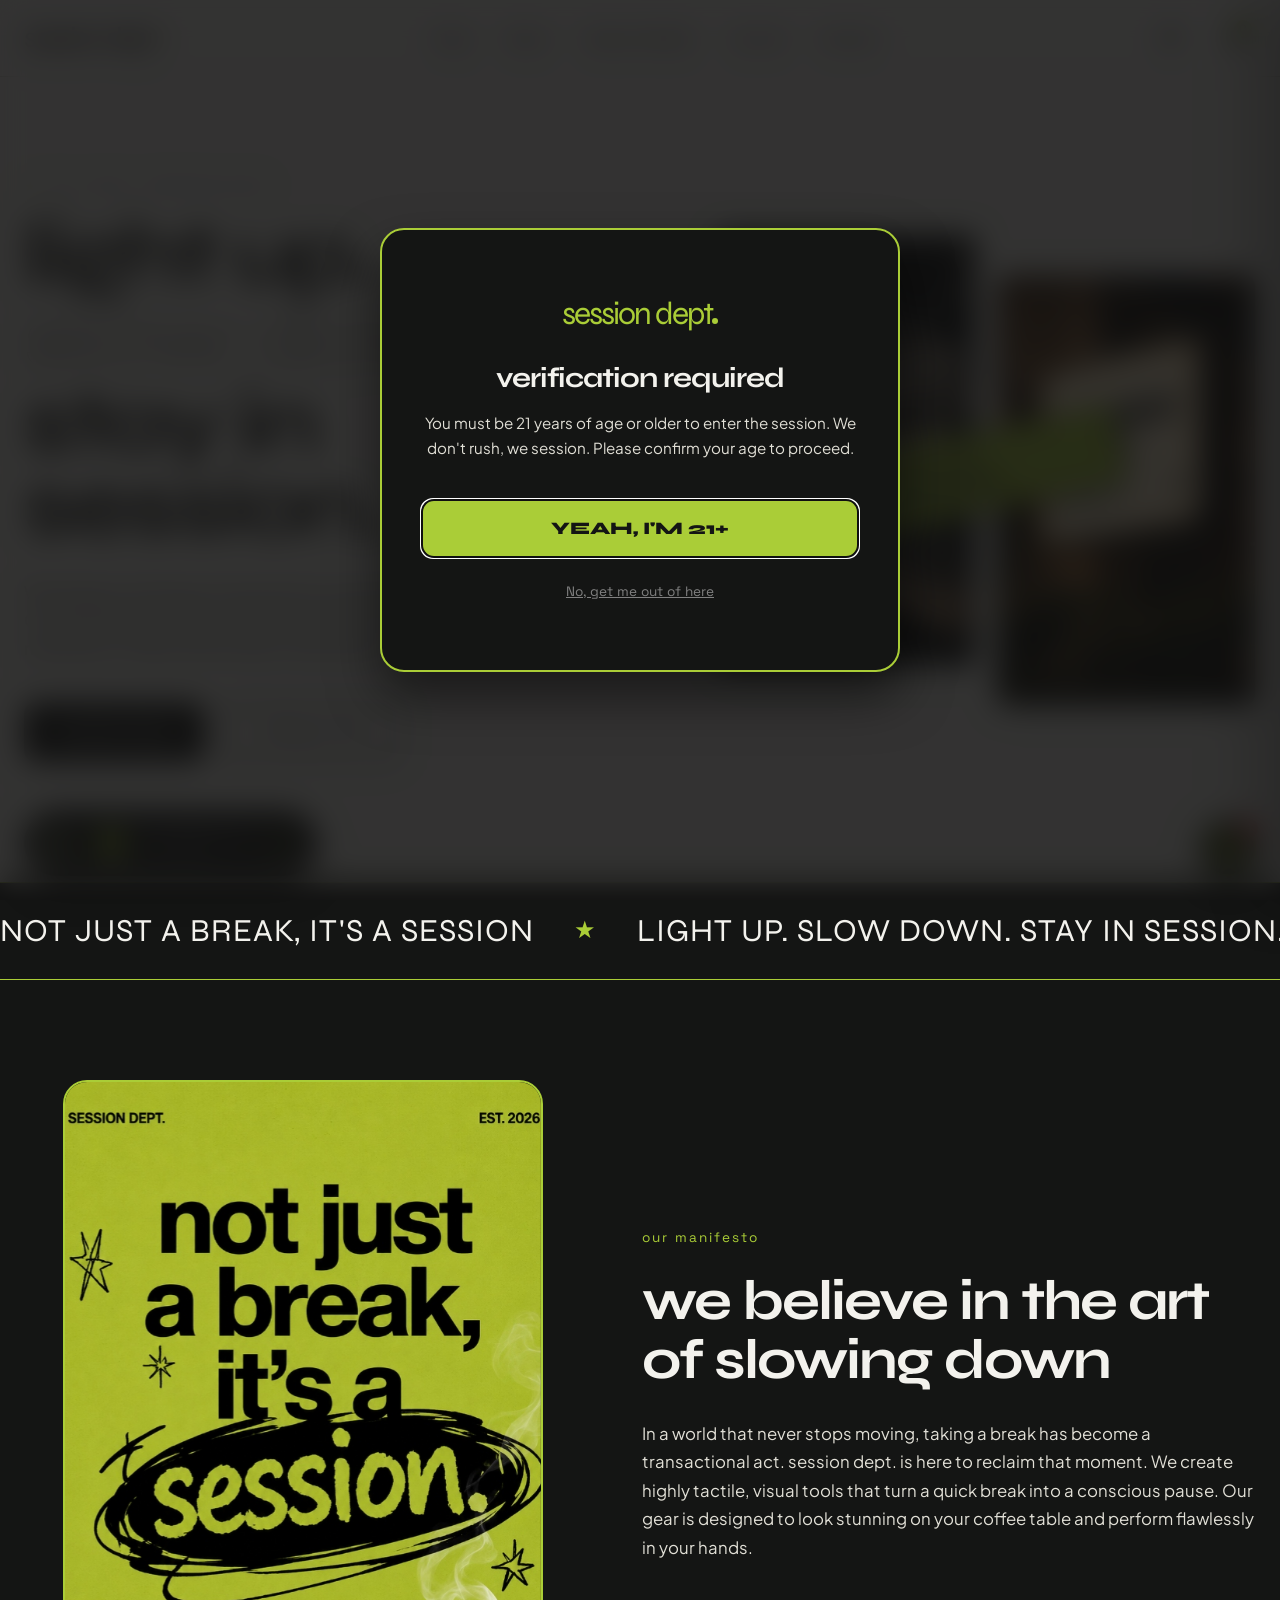
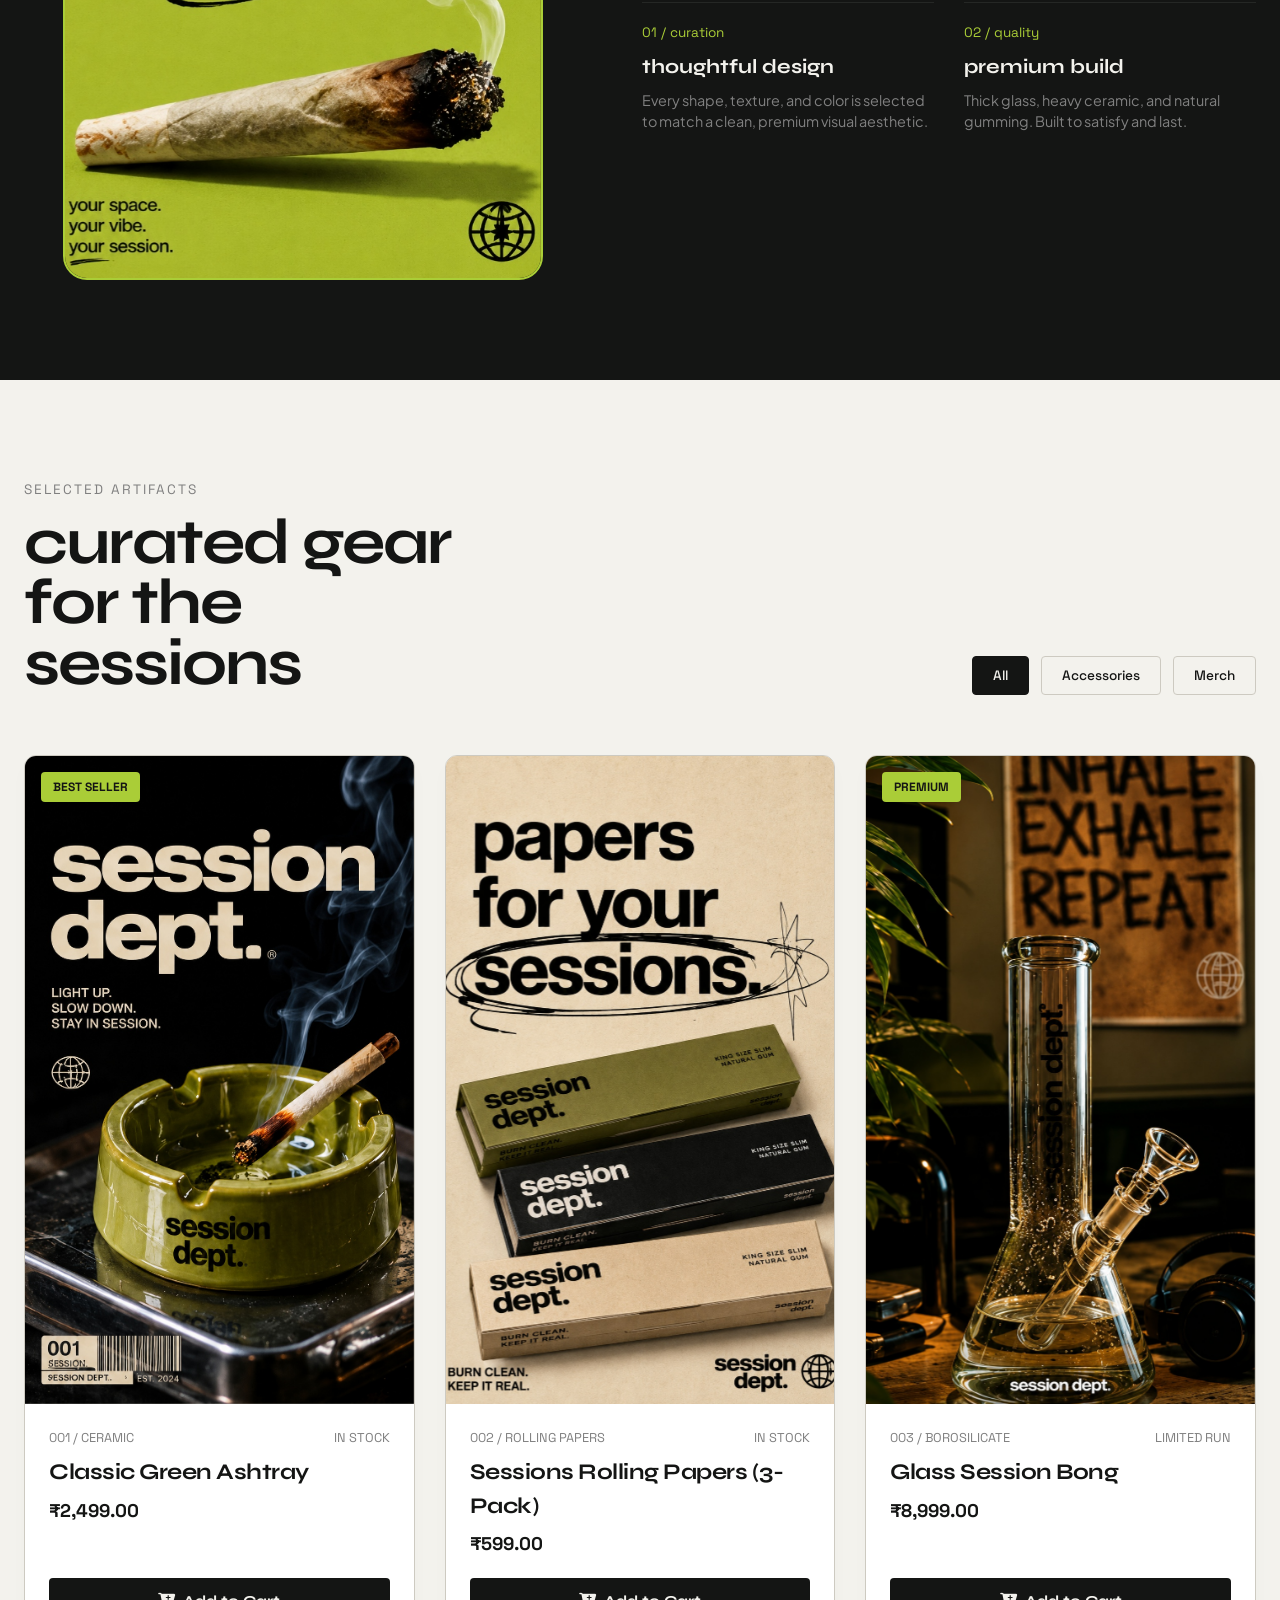
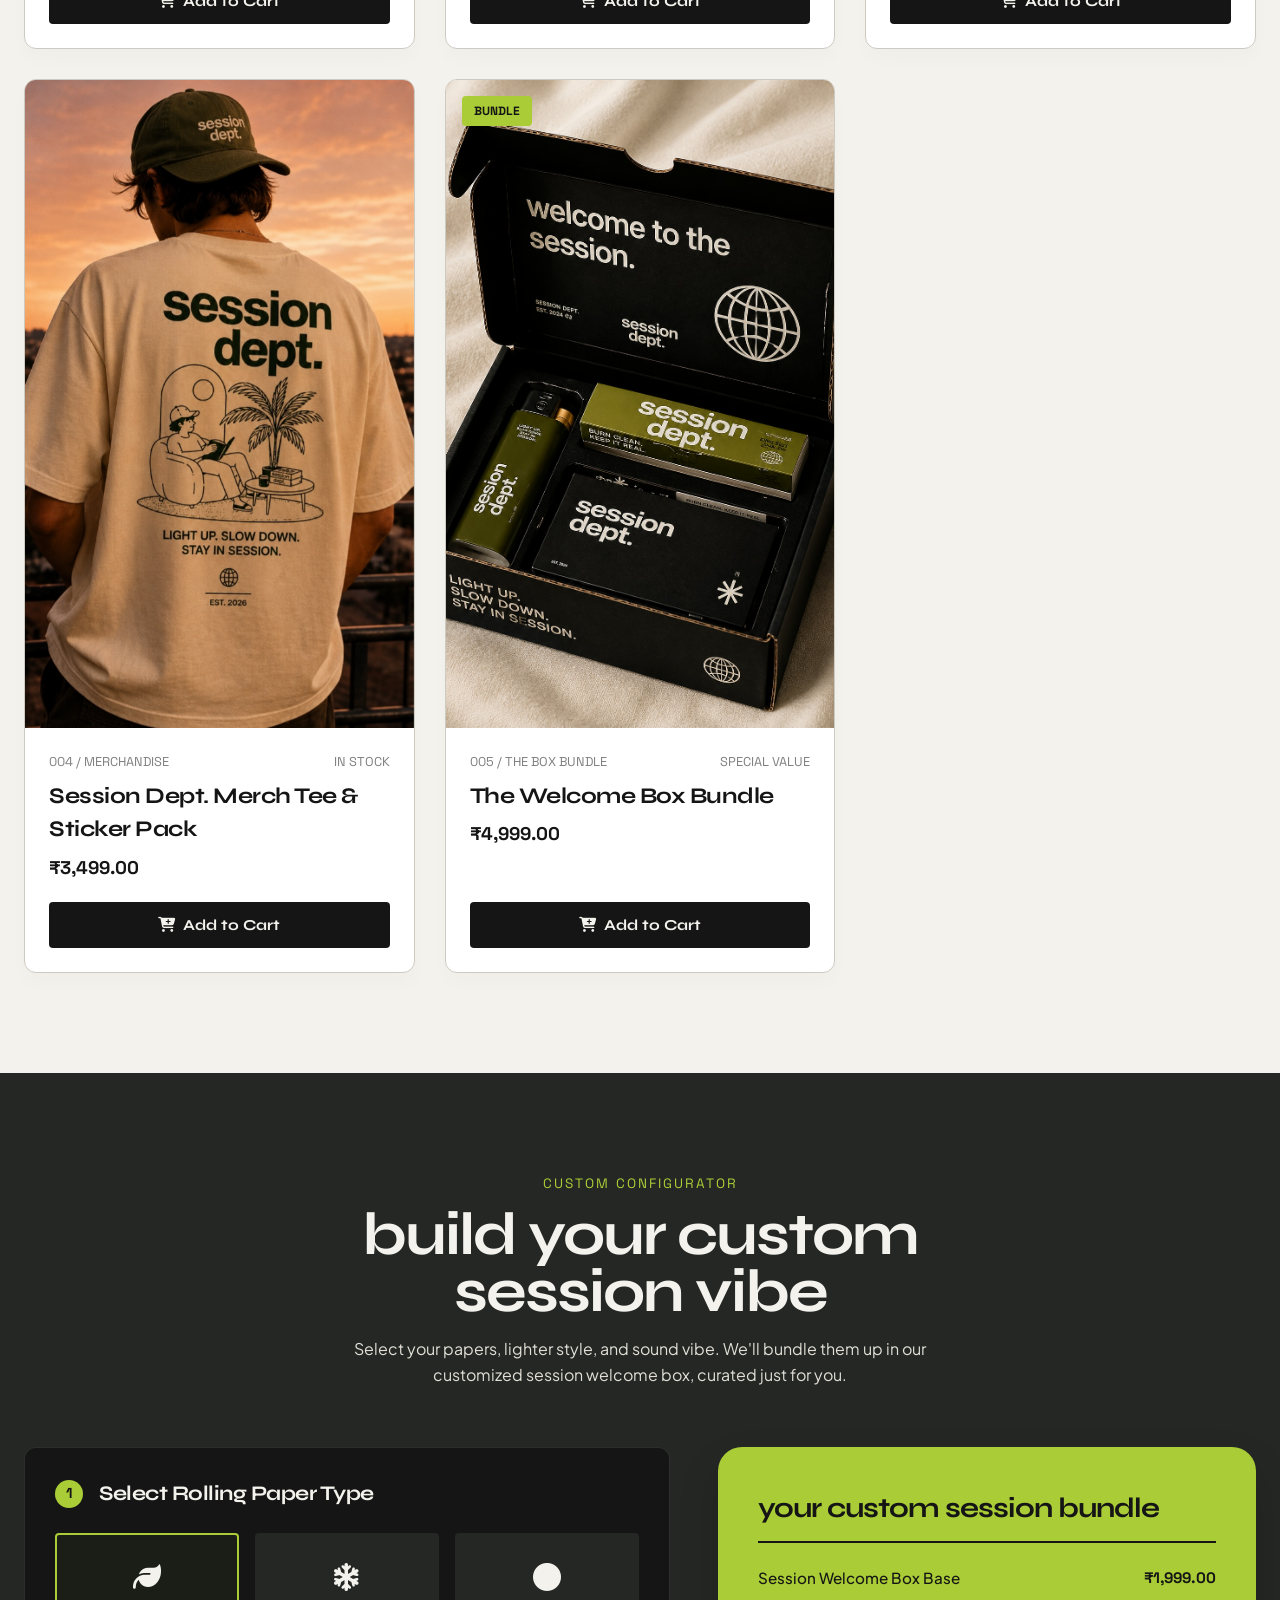
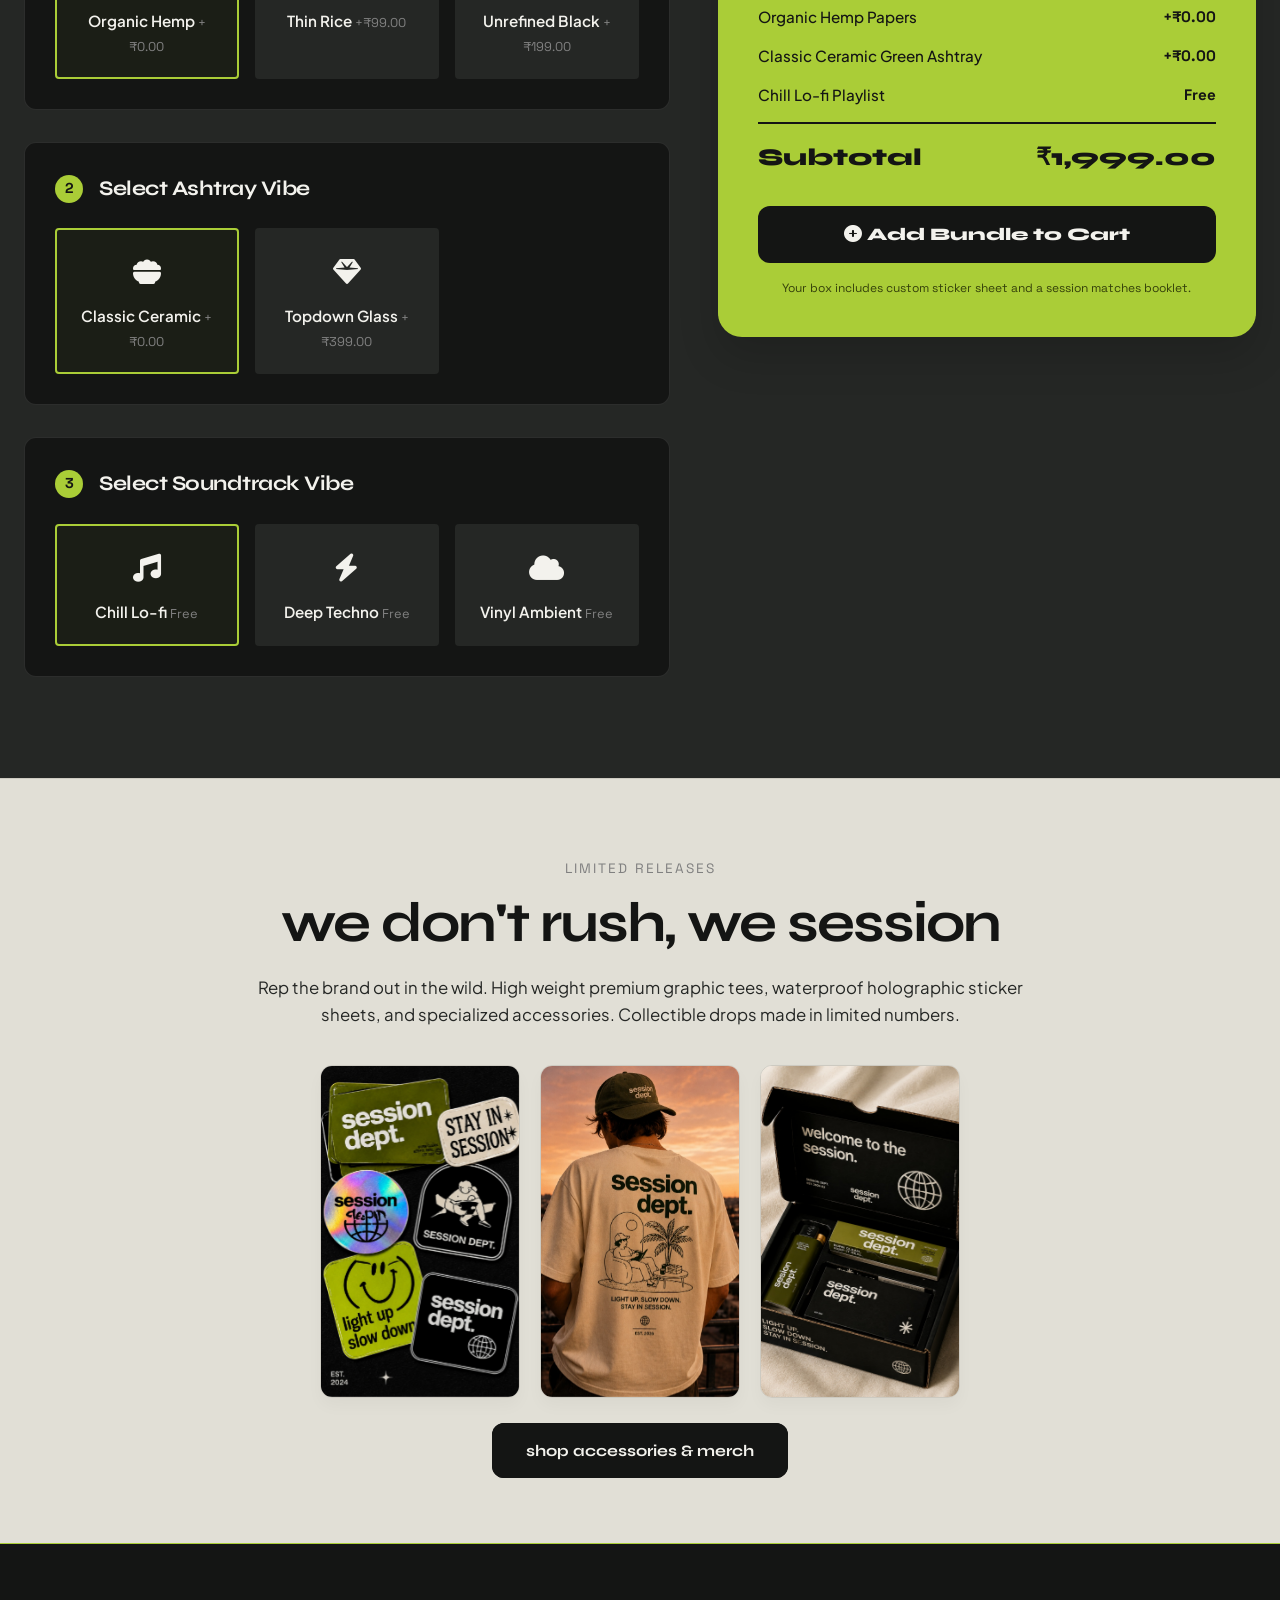
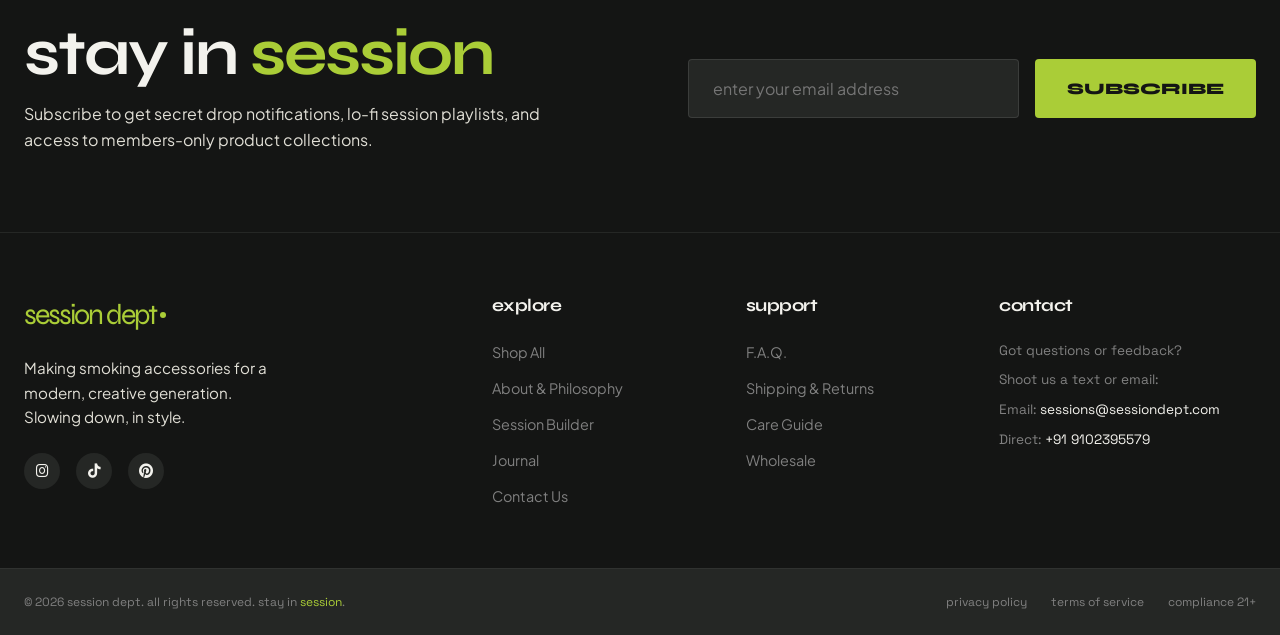
==== index.html @ 75c9f32a "Add About, Contact, and Journal pages with founder bio and global widgets" ====
<!DOCTYPE html>
<html lang="en">
<head>
    <meta charset="UTF-8">
    <meta name="viewport" content="width=device-width, initial-scale=1.0">
    <title>session dept. | Stay in Session</title>
    
    <!-- SEO Meta Tags -->
    <meta name="description" content="session dept. is a premium smoking accessories brand targeting Gen Z. Premium ceramic ashtrays, unrefined rolling papers, and high-quality session kits. Light up, slow down, stay in session.">
    <meta name="keywords" content="session dept, smoking accessories, ashtrays, rolling papers, bongs, Gen Z brand, aesthetic smoking accessories">
    <meta name="author" content="session dept.">
    
    <!-- Stylesheet -->
    <link rel="stylesheet" href="styles.css">
    
    <!-- FontAwesome for Icons -->
    <link rel="stylesheet" href="https://cdnjs.cloudflare.com/ajax/libs/font-awesome/6.4.0/css/all.min.css">
</head>
<body>

    <!-- Custom Cursor (Note: Controlled dynamically inside styles.css / app.js to hide during active age gate dialog checks) -->
    <div class="custom-cursor" id="custom-cursor"></div>
    <div class="custom-cursor-ring" id="custom-cursor-ring"></div>

    <!-- ==========================================================================
         Compliance Age Gate Modal
         ========================================================================== -->
    <dialog id="age-gate-dialog" class="age-gate-dialog">
        <div class="age-gate-container">
            <div class="age-gate-card" id="age-gate-card">
                <div class="age-gate-logo">session dept<span class="logo-dot"></span></div>
                <h1 class="age-gate-title">verification required</h1>
                <p class="age-gate-text">You must be 21 years of age or older to enter the session. We don't rush, we session. Please confirm your age to proceed.</p>
                <div class="age-gate-buttons">
                    <button id="btn-confirm-age" class="btn-confirm-age" type="button">YEAH, I'M 21+</button>
                    <button id="btn-reject-age" class="btn-reject-age" type="button">No, get me out of here</button>
                </div>
            </div>
        </div>
    </dialog>

    <!-- ==========================================================================
         Main Navigation Header
         ========================================================================== -->
    <header class="main-header" id="main-header">
        <div class="header-container">
            <a href="#" class="logo-link" id="logo-link">
                <div class="logo-text">session dept<span class="logo-dot"></span></div>
            </a>
            
            <nav class="main-nav">
                <ul class="nav-list">
                    <li><a href="index.html#shop" class="nav-link">Shop</a></li>
                    <li><a href="about.html" class="nav-link">About</a></li>
                    <li><a href="index.html#builder" class="nav-link">Session Builder</a></li>
                    <li><a href="journal.html" class="nav-link">Journal</a></li>
                    <li><a href="contact.html" class="nav-link">Contact</a></li>
                </ul>
            </nav>
            
            <div class="header-actions">
                <button class="header-btn" id="playlist-toggle-btn" title="Toggle Lo-fi Ambient Music">
                    <i class="fa-solid fa-compact-disc"></i>
                </button>
                <button class="header-btn" id="cart-toggle-btn" title="Open Shopping Cart">
                    <i class="fa-solid fa-shopping-bag"></i>
                    <span class="cart-count" id="cart-count">0</span>
                </button>
            </div>
        </div>
    </header>

    <!-- ==========================================================================
         Hero Section
         ========================================================================== -->
    <main>
        <section class="hero-section" id="hero">
            <div class="hero-content">
                <div class="hero-tag">est. 2026 / premium gear</div>
                <h2 class="hero-title">
                    <span>light up.</span>
                    <span class="hero-title-highlight">slow down.</span>
                    <span>stay in session.</span>
                </h2>
                <p class="hero-description">We design smoking accessories for a new generation. Curated designs, high contrast aesthetics, and custom materials to make every break a real session.</p>
                <div class="hero-cta-group">
                    <a href="#shop" class="btn-primary">explore shop</a>
                    <a href="#builder" class="btn-secondary">build your vibe</a>
                </div>
            </div>
            
            <div class="hero-collage">
                <div class="collage-badge">stay in session</div>
                <div class="collage-item collage-item-1">
                    <img src="assets/images/smoke_silhouette.jpg" alt="Exhaling smoke forming session dept text" id="hero-img-1">
                </div>
                <div class="collage-item collage-item-2">
                    <img src="assets/images/outdoor_sign.jpg" alt="session dept illuminated outdoor logo sign" id="hero-img-2">
                </div>
            </div>
        </section>

        <!-- ==========================================================================
             Endless Text Marquee Banner
             ========================================================================== -->
        <div class="marquee-container">
            <div class="marquee-track">
                <div class="marquee-content">
                    <span>not just a break, it's a session</span>
                    <span class="marquee-star">★</span>
                    <span>light up. slow down. stay in session.</span>
                    <span class="marquee-star">★</span>
                    <span>we don't rush, we session</span>
                    <span class="marquee-star">★</span>
                    <span>papers for your sessions</span>
                    <span class="marquee-star">★</span>
                    <span>inhale exhale repeat</span>
                    <span class="marquee-star">★</span>
                </div>
                <div class="marquee-content">
                    <span>not just a break, it's a session</span>
                    <span class="marquee-star">★</span>
                    <span>light up. slow down. stay in session.</span>
                    <span class="marquee-star">★</span>
                    <span>we don't rush, we session</span>
                    <span class="marquee-star">★</span>
                    <span>papers for your sessions</span>
                    <span class="marquee-star">★</span>
                    <span>inhale exhale repeat</span>
                    <span class="marquee-star">★</span>
                </div>
            </div>
        </div>

        <!-- ==========================================================================
             Brand Philosophy Section (Dark Mode theme)
             ========================================================================== -->
        <section class="philosophy-section reveal-on-scroll" id="philosophy">
            <div class="philosophy-container">
                <div class="philosophy-media">
                    <img src="assets/images/lime_green_poster.jpg" alt="not just a break, it's a session typography poster" id="ph-poster-img">
                </div>
                <div class="philosophy-content">
                    <div class="philosophy-tag">our manifesto</div>
                    <h2 class="philosophy-title">we believe in the art of slowing down</h2>
                    <p class="philosophy-text">In a world that never stops moving, taking a break has become a transactional act. session dept. is here to reclaim that moment. We create highly tactile, visual tools that turn a quick break into a conscious pause. Our gear is designed to look stunning on your coffee table and perform flawlessly in your hands.</p>
                    
                    <div class="philosophy-grid">
                        <div class="philosophy-item-box">
                            <div class="philosophy-item-num">01 / curation</div>
                            <h3 class="philosophy-item-title">thoughtful design</h3>
                            <p class="philosophy-item-text">Every shape, texture, and color is selected to match a clean, premium visual aesthetic.</p>
                        </div>
                        <div class="philosophy-item-box">
                            <div class="philosophy-item-num">02 / quality</div>
                            <h3 class="philosophy-item-title">premium build</h3>
                            <p class="philosophy-item-text">Thick glass, heavy ceramic, and natural gumming. Built to satisfy and last.</p>
                        </div>
                    </div>
                </div>
            </div>
        </section>

        <!-- ==========================================================================
             Shop / Product Catalog Section
             ========================================================================== -->
        <section class="shop-section reveal-on-scroll" id="shop">
            <div class="shop-header">
                <div class="shop-title-group">
                    <div class="shop-tag">selected artifacts</div>
                    <h2 class="shop-title">curated gear for the sessions</h2>
                </div>
                <div class="shop-filter-bar">
                    <button class="filter-btn active" data-category="all">All</button>
                    <button class="filter-btn" data-category="gear">Accessories</button>
                    <button class="filter-btn" data-category="merch">Merch</button>
                </div>
            </div>
            
            <div class="product-grid" id="product-grid">
                <!-- Product 1: Classic Green Ashtray -->
                <div class="product-card" data-product-id="1" data-category="gear">
                    <div class="product-image-wrapper">
                        <span class="product-badge">Best Seller</span>
                        <img src="assets/images/ashtray_horizontal.jpg" alt="Ceramic green horizontal ashtray" class="product-img-primary has-hover">
                        <img src="assets/images/ashtray_topdown.jpg" alt="Ceramic green topdown ashtray" class="product-img-hover">
                    </div>
                    <div class="product-info">
                        <div class="product-meta">
                            <span>001 / CERAMIC</span>
                            <span>IN STOCK</span>
                        </div>
                        <h3 class="product-title">Classic Green Ashtray</h3>
                        <div class="product-price">₹2,499.00</div>
                        <button class="btn-add-cart" onclick="addToCart(1)">
                            <i class="fa-solid fa-cart-plus"></i> Add to Cart
                        </button>
                    </div>
                </div>

                <!-- Product 2: Sessions Rolling Papers -->
                <div class="product-card" data-product-id="2" data-category="gear">
                    <div class="product-image-wrapper">
                        <img src="assets/images/papers_vertical.jpg" alt="session dept rolling papers pack" class="product-img-primary">
                    </div>
                    <div class="product-info">
                        <div class="product-meta">
                            <span>002 / ROLLING PAPERS</span>
                            <span>IN STOCK</span>
                        </div>
                        <h3 class="product-title">Sessions Rolling Papers (3-Pack)</h3>
                        <div class="product-price">₹599.00</div>
                        <button class="btn-add-cart" onclick="addToCart(2)">
                            <i class="fa-solid fa-cart-plus"></i> Add to Cart
                        </button>
                    </div>
                </div>

                <!-- Product 3: Glass Session Bong -->
                <div class="product-card" data-product-id="3" data-category="gear">
                    <div class="product-image-wrapper">
                        <span class="product-badge">Premium</span>
                        <img src="assets/images/bong_vertical.jpg" alt="Glass water pipe bong on table" class="product-img-primary">
                    </div>
                    <div class="product-info">
                        <div class="product-meta">
                            <span>003 / BOROSILICATE</span>
                            <span>LIMITED RUN</span>
                        </div>
                        <h3 class="product-title">Glass Session Bong</h3>
                        <div class="product-price">₹8,999.00</div>
                        <button class="btn-add-cart" onclick="addToCart(3)">
                            <i class="fa-solid fa-cart-plus"></i> Add to Cart
                        </button>
                    </div>
                </div>

                <!-- Product 4: Session Dept. Merch & Sticker Pack -->
                <div class="product-card" data-product-id="4" data-category="merch">
                    <div class="product-image-wrapper">
                        <img src="assets/images/tshirt_back.jpg" alt="session dept graphic tshirt back" class="product-img-primary has-hover">
                        <img src="assets/images/stickers.jpg" alt="session dept holographic stickers sheet" class="product-img-hover">
                    </div>
                    <div class="product-info">
                        <div class="product-meta">
                            <span>004 / MERCHANDISE</span>
                            <span>IN STOCK</span>
                        </div>
                        <h3 class="product-title">Session Dept. Merch Tee & Sticker Pack</h3>
                        <div class="product-price">₹3,499.00</div>
                        <button class="btn-add-cart" onclick="addToCart(4)">
                            <i class="fa-solid fa-cart-plus"></i> Add to Cart
                        </button>
                    </div>
                </div>

                <!-- Product 5: The Welcome Box Bundle -->
                <div class="product-card" data-product-id="5" data-category="gear">
                    <div class="product-image-wrapper">
                        <span class="product-badge">Bundle</span>
                        <img src="assets/images/welcome_box.jpg" alt="Welcome box containing papers lighter pre-rolls" class="product-img-primary">
                    </div>
                    <div class="product-info">
                        <div class="product-meta">
                            <span>005 / THE BOX BUNDLE</span>
                            <span>SPECIAL VALUE</span>
                        </div>
                        <h3 class="product-title">The Welcome Box Bundle</h3>
                        <div class="product-price">₹4,999.00</div>
                        <button class="btn-add-cart" onclick="addToCart(5)">
                            <i class="fa-solid fa-cart-plus"></i> Add to Cart
                        </button>
                    </div>
                </div>
            </div>
        </section>

        <!-- ==========================================================================
             Interactive Session Builder Widget Section
             ========================================================================== -->
        <section class="builder-section reveal-on-scroll" id="builder">
            <div class="builder-container">
                <div class="builder-header">
                    <div class="builder-tag">custom configurator</div>
                    <h2 class="builder-title">build your custom session vibe</h2>
                    <p class="builder-description">Select your papers, lighter style, and sound vibe. We'll bundle them up in our customized session welcome box, curated just for you.</p>
                </div>
                
                <div class="builder-grid">
                    <div class="builder-steps">
                        <!-- Step 1: Papers Selection -->
                        <div class="builder-step">
                            <div class="builder-step-header">
                                <div class="builder-step-num">1</div>
                                <h3 class="builder-step-title">Select Rolling Paper Type</h3>
                            </div>
                            <div class="builder-options">
                                <div class="option-card selected" data-step="1" data-val="organic" data-price="0" data-label="Organic Hemp Papers">
                                    <span class="option-icon"><i class="fa-solid fa-leaf"></i></span>
                                    <span class="option-name">Organic Hemp</span>
                                    <span class="option-price">+₹0.00</span>
                                </div>
                                <div class="option-card" data-step="1" data-val="rice" data-price="99" data-label="Ultra Thin Rice Papers">
                                    <span class="option-icon"><i class="fa-solid fa-snowflake"></i></span>
                                    <span class="option-name">Thin Rice</span>
                                    <span class="option-price">+₹99.00</span>
                                </div>
                                <div class="option-card" data-step="1" data-val="black" data-price="199" data-label="Unrefined Black Papers">
                                    <span class="option-icon"><i class="fa-solid fa-circle"></i></span>
                                    <span class="option-name">Unrefined Black</span>
                                    <span class="option-price">+₹199.00</span>
                                </div>
                            </div>
                        </div>

                        <!-- Step 2: Ashtray Vibe -->
                        <div class="builder-step">
                            <div class="builder-step-header">
                                <div class="builder-step-num">2</div>
                                <h3 class="builder-step-title">Select Ashtray Vibe</h3>
                            </div>
                            <div class="builder-options">
                                <div class="option-card selected" data-step="2" data-val="classic" data-price="0" data-label="Classic Ceramic Green Ashtray">
                                    <span class="option-icon"><i class="fa-solid fa-bowl-food"></i></span>
                                    <span class="option-name">Classic Ceramic</span>
                                    <span class="option-price">+₹0.00</span>
                                </div>
                                <div class="option-card" data-step="2" data-val="topdown" data-price="399" data-label="Topdown Green Glass Ashtray">
                                    <span class="option-icon"><i class="fa-solid fa-gem"></i></span>
                                    <span class="option-name">Topdown Glass</span>
                                    <span class="option-price">+₹399.00</span>
                                </div>
                            </div>
                        </div>

                        <!-- Step 3: Soundtrack Choice -->
                        <div class="builder-step">
                            <div class="builder-step-header">
                                <div class="builder-step-num">3</div>
                                <h3 class="builder-step-title">Select Soundtrack Vibe</h3>
                            </div>
                            <div class="builder-options">
                                <div class="option-card selected" data-step="3" data-val="lofi" data-price="0" data-label="Session Lo-Fi Playlist">
                                    <span class="option-icon"><i class="fa-solid fa-music"></i></span>
                                    <span class="option-name">Chill Lo-fi</span>
                                    <span class="option-price">Free</span>
                                </div>
                                <div class="option-card" data-step="3" data-val="techno" data-price="0" data-label="Dark Techno Playlist">
                                    <span class="option-icon"><i class="fa-solid fa-bolt"></i></span>
                                    <span class="option-name">Deep Techno</span>
                                    <span class="option-price">Free</span>
                                </div>
                                <div class="option-card" data-step="3" data-val="ambient" data-price="0" data-label="Ambient Vinyl Playlist">
                                    <span class="option-icon"><i class="fa-solid fa-cloud"></i></span>
                                    <span class="option-name">Vinyl Ambient</span>
                                    <span class="option-price">Free</span>
                                </div>
                            </div>
                        </div>
                    </div>

                    <!-- Builder Preview Box -->
                    <div class="builder-preview-panel">
                        <h3 class="preview-title">your custom session bundle</h3>
                        <div class="preview-receipt">
                            <div class="receipt-row">
                                <span class="receipt-label">Session Welcome Box Base</span>
                                <span class="receipt-value">₹1,999.00</span>
                            </div>
                            <div class="receipt-row">
                                <span class="receipt-label" id="preview-paper-label">Organic Hemp Papers</span>
                                <span class="receipt-value" id="preview-paper-price">+₹0.00</span>
                            </div>
                            <div class="receipt-row">
                                <span class="receipt-label" id="preview-ashtray-label">Classic Ceramic Green Ashtray</span>
                                <span class="receipt-value" id="preview-ashtray-price">+₹0.00</span>
                            </div>
                            <div class="receipt-row">
                                <span class="receipt-label" id="preview-sound-label">Chill Lo-fi Playlist</span>
                                <span class="receipt-value">Free</span>
                            </div>
                            <div class="receipt-row total">
                                <span>Subtotal</span>
                                <span id="builder-total-price">₹1,999.00</span>
                            </div>
                        </div>
                        <button class="btn-add-builder" id="btn-add-builder-to-cart">
                            <i class="fa-solid fa-plus-circle"></i> Add Bundle to Cart
                        </button>
                        <p class="preview-note">Your box includes custom sticker sheet and a session matches booklet.</p>
                    </div>
                </div>
            </div>
        </section>

        <!-- ==========================================================================
             Stickers / Merchandise Callout Section
             ========================================================================== -->
        <section class="merch-callout-section reveal-on-scroll">
            <div class="merch-callout-container">
                <div class="merch-callout-tag">limited releases</div>
                <h2 class="merch-callout-title">we don't rush, we session</h2>
                <p class="merch-callout-text">Rep the brand out in the wild. High weight premium graphic tees, waterproof holographic sticker sheets, and specialized accessories. Collectible drops made in limited numbers.</p>
                <div class="merch-carousel">
                    <div class="carousel-img-card">
                        <img src="assets/images/stickers.jpg" alt="Session Dept stickers collection">
                    </div>
                    <div class="carousel-img-card">
                        <img src="assets/images/tshirt_back.jpg" alt="Session Dept graphic t-shirt design">
                    </div>
                    <div class="carousel-img-card">
                        <img src="assets/images/welcome_box.jpg" alt="Session Dept welcome gift pack">
                    </div>
                </div>
                <a href="#shop" class="btn-primary">shop accessories & merch</a>
            </div>
        </section>
    </main>

    <!-- ==========================================================================
         Lo-Fi Sound Player Floating Widget
         ========================================================================== -->
    <div class="floating-audio-player" id="floating-audio-player">
        <div class="player-vinyl-wrapper">
            <div class="vinyl-disc" id="vinyl-disc"></div>
            <div class="vinyl-center"></div>
        </div>
        <div class="player-controls">
            <button class="player-toggle-btn" id="player-toggle-btn" title="Play Ambient Music">
                <i class="fa-solid fa-play" id="player-btn-icon"></i>
            </button>
            <div class="player-track-info">
                <span class="player-track-title" id="player-track-title">lo-fi sessions vol. 1</span>
                <span class="player-track-desc" id="player-track-desc">lo-fi chill beats</span>
            </div>
            <div class="player-visualizer" id="player-visualizer">
                <div class="visualizer-bar"></div>
                <div class="visualizer-bar"></div>
                <div class="visualizer-bar"></div>
                <div class="visualizer-bar"></div>
            </div>
        </div>
        
        <!-- Audio Stream Element (Royalty-free looping background track) -->
        <audio id="ambient-audio" loop src="https://www.soundhelix.com/examples/mp3/SoundHelix-Song-8.mp3"></audio>
    </div>

    <!-- ==========================================================================
         Slide-out E-Commerce Cart Drawer
         ========================================================================== -->
    <div class="cart-drawer-overlay" id="cart-drawer-overlay"></div>
    <div class="cart-drawer" id="cart-drawer">
        <div class="cart-header">
            <h3 class="cart-title">your session cart</h3>
            <button class="btn-close-cart" id="btn-close-cart" title="Close Cart">
                <i class="fa-solid fa-xmark"></i>
            </button>
        </div>
        
        <div class="cart-items-list" id="cart-items-list">
            <!-- Dynamic Cart Items Generated via JS -->
            <p class="cart-empty-message">Your cart is currently empty. Get ready for the session.</p>
        </div>
        
        <div class="cart-footer">
            <div class="cart-summary-row">
                <span>Shipping</span>
                <span>FREE</span>
            </div>
            <div class="cart-summary-row total">
                <span>Total</span>
                <span id="cart-total-price">₹0.00</span>
            </div>
            <button class="btn-checkout" id="btn-checkout">PROCEED TO CHECKOUT</button>
        </div>
    </div>

    <!-- ==========================================================================
         Checkout Completion Dialog (Modal)
         ========================================================================== -->
    <dialog id="checkout-dialog" class="checkout-dialog">
        <span class="checkout-dialog-icon"><i class="fa-solid fa-circle-check" style="color: var(--color-lime);"></i></span>
        <h2 class="checkout-dialog-title">order confirmed</h2>
        <p class="checkout-dialog-text">Nice! Your session materials are locked in. A confirmation email and tracking link have been sent to your device. Stay in session.</p>
        <button class="btn-close-checkout" id="btn-close-checkout">SWEET</button>
    </dialog>

    <!-- ==========================================================================
         Footer & Newsletter Registration Section
         ========================================================================== -->
    <footer class="footer-section">
        <!-- Newsletter Box -->
        <div class="newsletter-block" id="newsletter">
            <div class="newsletter-content">
                <h2 class="newsletter-title">stay in <span>session</span></h2>
                <p class="newsletter-desc">Subscribe to get secret drop notifications, lo-fi session playlists, and access to members-only product collections.</p>
            </div>
            <div>
                <form class="newsletter-form" id="newsletter-form">
                    <div class="newsletter-input-wrapper">
                        <input type="email" class="newsletter-input" placeholder="enter your email address" required aria-label="Email Address">
                    </div>
                    <button class="btn-subscribe" type="submit">SUBSCRIBE</button>
                </form>
                <div class="newsletter-feedback" id="newsletter-feedback"></div>
            </div>
        </div>

        <!-- Secondary links -->
        <div class="footer-nav-block">
            <div class="footer-brand-info">
                <a href="#" class="footer-logo">session dept<span class="logo-dot"></span></a>
                <p class="footer-tagline">Making smoking accessories for a modern, creative generation. Slowing down, in style.</p>
                <div class="footer-socials">
                    <a href="https://instagram.com" target="_blank" rel="noopener noreferrer" class="social-btn" title="Instagram"><i class="fa-brands fa-instagram"></i></a>
                    <a href="https://tiktok.com" target="_blank" rel="noopener noreferrer" class="social-btn" title="TikTok"><i class="fa-brands fa-tiktok"></i></a>
                    <a href="https://pinterest.com" target="_blank" rel="noopener noreferrer" class="social-btn" title="Pinterest"><i class="fa-brands fa-pinterest"></i></a>
                </div>
            </div>
            
            <div>
                <h3 class="footer-col-title">explore</h3>
                <ul class="footer-links-list">
                    <li><a href="index.html#shop" class="footer-link">Shop All</a></li>
                    <li><a href="about.html" class="footer-link">About & Philosophy</a></li>
                    <li><a href="index.html#builder" class="footer-link">Session Builder</a></li>
                    <li><a href="journal.html" class="footer-link">Journal</a></li>
                    <li><a href="contact.html" class="footer-link">Contact Us</a></li>
                </ul>
            </div>

            <div>
                <h3 class="footer-col-title">support</h3>
                <ul class="footer-links-list">
                    <li><a href="#" class="footer-link">F.A.Q.</a></li>
                    <li><a href="#" class="footer-link">Shipping & Returns</a></li>
                    <li><a href="#" class="footer-link">Care Guide</a></li>
                    <li><a href="#" class="footer-link">Wholesale</a></li>
                </ul>
            </div>

            <div>
                <h3 class="footer-col-title">contact</h3>
                <div class="footer-contact-info">
                    <p>Got questions or feedback?</p>
                    <p>Shoot us a text or email:</p>
                    <p>Email: <span>sessions@sessiondept.com</span></p>
                    <p>Direct: <span>+91 9102395579</span></p>
                </div>
            </div>
        </div>

        <!-- Copyright / Legal credits -->
        <div class="footer-credits">
            <div class="credits-container">
                <div class="credits-text">&copy; 2026 session dept. all rights reserved. stay in <span>session</span>.</div>
                <div class="credits-links">
                    <a href="#" class="credits-link">privacy policy</a>
                    <a href="#" class="credits-link">terms of service</a>
                    <a href="#" class="credits-link">compliance 21+</a>
                </div>
            </div>
        </div>
    </footer>

    <!-- ==========================================================================
         Sleek Live Chat Widget (Tawk.to inspired auto-bot)
         ========================================================================== -->
    <div class="chat-widget" id="chat-widget">
        <!-- Chat Bubble Button -->
        <button class="chat-bubble" id="chat-bubble" title="Open Session Support Chat">
            <i class="fa-solid fa-comments"></i>
            <span class="chat-badge" id="chat-badge">1</span>
        </button>
        
        <!-- Chat Window Box -->
        <div class="chat-window" id="chat-window">
            <!-- Header -->
            <div class="chat-header-bar">
                <div class="chat-agent-info">
                    <div class="chat-agent-avatar">SD</div>
                    <div class="chat-agent-status">
                        <span class="chat-agent-name">Session Support</span>
                        <span class="chat-status-text"><span class="chat-status-dot"></span>Online</span>
                    </div>
                </div>
                <button class="chat-minimize-btn" id="chat-minimize-btn" title="Minimize Chat">
                    <i class="fa-solid fa-minus"></i>
                </button>
            </div>
            
            <!-- Messages List -->
            <div class="chat-messages-area" id="chat-messages-area">
                <!-- Welcome greeting will be loaded dynamically via JS with a delay -->
            </div>
            
            <!-- Input Bar -->
            <form class="chat-input-bar" id="chat-input-form">
                <input type="text" id="chat-user-input" class="chat-input-field" placeholder="ask about shipping, papers, bong..." required autocomplete="off">
                <button type="submit" class="chat-send-btn" title="Send Message">
                    <i class="fa-solid fa-paper-plane"></i>
                </button>
            </form>
        </div>
    </div>

    <!-- Script Logic -->
    <script src="app.js"></script>
</body>
</html>
---- styles.css ----
/* ==========================================================================
   session dept. - Premium Styling
   Target Audience: Gen Z
   Aesthetic: Bold, High-Contrast, Minimalist Editorial, Brutalist Accents
   ========================================================================== */

/* Import Google Fonts */
@import url('https://fonts.googleapis.com/css2?family=Plus+Jakarta+Sans:wght@300;400;500;600;700&family=Space+Grotesk:wght@400;500;700&family=Syne:wght@700;800&display=swap');

/* Reset and Custom Box Model */
*, *::before, *::after {
    box-sizing: border-box;
    margin: 0;
    padding: 0;
}

:root {
    /* Color Tokens (HSL) */
    --color-lime: hsl(74, 60%, 51%);         /* Signature GenZ Lime (#A0C93A) */
    --color-lime-bright: hsl(74, 80%, 60%);  /* Bright Hover Lime */
    --color-lime-dark: hsl(74, 70%, 15%);    /* Deep Olive Black */
    --color-cream: hsl(48, 20%, 94%);        /* Vintage warm cream (#F5F4F0) */
    --color-cream-darker: hsl(48, 15%, 86%);  /* Card backings */
    --color-cream-border: hsl(48, 10%, 78%);  /* Clean Dividers */
    --color-charcoal: hsl(120, 4%, 8%);      /* Text / Dark Mode panels (#141414) */
    --color-charcoal-light: hsl(120, 3%, 15%);/* Subtle dark tones */
    --color-white: hsl(0, 0%, 100%);
    --color-grey: hsl(0, 0%, 50%);

    /* Font Tokens */
    --font-display: 'Syne', sans-serif;
    --font-sans: 'Plus Jakarta Sans', sans-serif;
    --font-mono: 'Space Grotesk', sans-serif;

    /* Spacing & Sizes */
    --container-max-width: 1320px;
    --border-radius-sm: 4px;
    --border-radius-md: 12px;
    --border-radius-lg: 24px;
    
    /* Animation Speeds */
    --transition-fast: 0.2s cubic-bezier(0.16, 1, 0.3, 1);
    --transition-medium: 0.4s cubic-bezier(0.16, 1, 0.3, 1);
    --transition-slow: 0.8s cubic-bezier(0.16, 1, 0.3, 1);
}

/* Custom Scrollbar */
::-webkit-scrollbar {
    width: 8px;
}
::-webkit-scrollbar-track {
    background: var(--color-charcoal);
}
::-webkit-scrollbar-thumb {
    background: var(--color-lime);
    border-radius: var(--border-radius-sm);
}
::-webkit-scrollbar-thumb:hover {
    background: var(--color-lime-bright);
}

/* Base Body Styles */
body {
    font-family: var(--font-sans);
    background-color: var(--color-cream);
    color: var(--color-charcoal);
    overflow-x: hidden;
    line-height: 1.5;
    -webkit-font-smoothing: antialiased;
}

/* Hide default cursor on desktop devices with pointer support, except when age-gate is active */
@media (pointer: fine) {
    body:not(.age-gate-active), 
    body:not(.age-gate-active) a, 
    body:not(.age-gate-active) button, 
    body:not(.age-gate-active) input, 
    body:not(.age-gate-active) select, 
    body:not(.age-gate-active) textarea {
        cursor: none !important;
    }
}

/* Hide custom cursor when age gate is active */
body.age-gate-active .custom-cursor,
body.age-gate-active .custom-cursor-ring {
    display: none !important;
}


/* Custom Cursor */
.custom-cursor {
    display: none;
}

@media (pointer: fine) {
    .custom-cursor {
        display: block;
        position: fixed;
        width: 8px;
        height: 8px;
        background-color: var(--color-charcoal);
        border-radius: 50%;
        pointer-events: none;
        z-index: 10000;
        transform: translate(-50%, -50%);
        transition: width 0.2s, height 0.2s, background-color 0.2s;
    }
    
    .custom-cursor-ring {
        display: block;
        position: fixed;
        width: 32px;
        height: 32px;
        border: 1px solid var(--color-charcoal);
        border-radius: 50%;
        pointer-events: none;
        z-index: 9999;
        transform: translate(-50%, -50%);
        transition: transform 0.08s ease-out, width 0.2s, height 0.2s, border-color 0.2s, background-color 0.2s;
    }
    
    /* Hover state for links / buttons */
    .custom-cursor.hovered {
        width: 12px;
        height: 12px;
        background-color: var(--color-lime);
    }
    
    .custom-cursor-ring.hovered {
        width: 48px;
        height: 48px;
        border-color: var(--color-lime);
        background-color: rgba(160, 201, 58, 0.1);
    }
}

/* ==========================================================================
   Compliance Age Gate (Modal Dialog)
   ========================================================================== */
.age-gate-dialog {
    border: none;
    background: transparent;
    width: 100vw;
    height: 100vh;
    max-width: 100%;
    max-height: 100%;
    position: fixed;
    top: 0;
    left: 0;
    z-index: 99999;
    outline: none;
}

.age-gate-dialog::backdrop {
    background: rgba(17, 17, 17, 0.85);
    backdrop-filter: blur(15px);
}

.age-gate-container {
    width: 100%;
    height: 100%;
    display: flex;
    align-items: center;
    justify-content: center;
    padding: 20px;
}

.age-gate-card {
    background-color: var(--color-charcoal);
    color: var(--color-cream);
    border: 2px solid var(--color-lime);
    border-radius: var(--border-radius-lg);
    padding: 60px 40px;
    max-width: 520px;
    width: 100%;
    text-align: center;
    box-shadow: 0 24px 50px rgba(0,0,0,0.5);
    transform: translateY(0);
    transition: transform var(--transition-medium);
}

.age-gate-card.shake {
    animation: shakeEffect 0.5s ease-in-out;
}

.age-gate-logo {
    font-family: var(--font-display);
    font-size: 2rem;
    color: var(--color-lime);
    letter-spacing: -2px;
    margin-bottom: 24px;
}

.age-gate-title {
    font-family: var(--font-display);
    font-size: 1.75rem;
    line-height: 1.2;
    margin-bottom: 16px;
    letter-spacing: -1px;
}

.age-gate-text {
    font-family: var(--font-sans);
    font-size: 0.95rem;
    color: var(--color-cream-darker);
    margin-bottom: 40px;
    line-height: 1.6;
}

.age-gate-buttons {
    display: flex;
    flex-direction: column;
    gap: 16px;
}

.btn-confirm-age {
    background-color: var(--color-lime);
    color: var(--color-charcoal);
    border: none;
    padding: 18px 32px;
    font-family: var(--font-display);
    font-size: 1.1rem;
    font-weight: 800;
    border-radius: var(--border-radius-md);
    cursor: pointer;
    transition: background-color var(--transition-fast), transform var(--transition-fast);
}

.btn-confirm-age:hover {
    background-color: var(--color-lime-bright);
    transform: translateY(-2px);
}

.btn-reject-age {
    background: transparent;
    color: var(--color-grey);
    border: none;
    font-family: var(--font-mono);
    font-size: 0.85rem;
    text-decoration: underline;
    cursor: pointer;
    padding: 10px;
    transition: color var(--transition-fast);
}

.btn-reject-age:hover {
    color: var(--color-cream);
}

/* Animations */
@keyframes shakeEffect {
    0%, 100% { transform: translateX(0); }
    20%, 60% { transform: translateX(-10px); }
    40%, 80% { transform: translateX(10px); }
}

/* ==========================================================================
   Header and Navigation Layout
   ========================================================================== */
.main-header {
    position: sticky;
    top: 0;
    left: 0;
    width: 100%;
    background-color: rgba(245, 244, 240, 0.85);
    backdrop-filter: blur(10px);
    border-bottom: 1px solid var(--color-cream-border);
    z-index: 100;
    transition: background-color var(--transition-medium);
}

body.dark-mode-sections .main-header {
    background-color: rgba(17, 17, 17, 0.85);
    border-bottom-color: var(--color-charcoal-light);
}

.header-container {
    max-width: var(--container-max-width);
    margin: 0 auto;
    padding: 16px 24px;
    display: flex;
    align-items: center;
    justify-content: space-between;
}

.logo-link {
    text-decoration: none;
}

.logo-text {
    font-family: var(--font-display);
    font-size: 1.8rem;
    color: var(--color-charcoal);
    letter-spacing: -2px;
    display: flex;
    align-items: center;
    gap: 4px;
    transition: color var(--transition-medium);
}

body.dark-mode-sections .logo-text {
    color: var(--color-lime);
}

.logo-dot {
    width: 6px;
    height: 6px;
    background-color: var(--color-lime);
    border-radius: 50%;
    display: inline-block;
}

.main-nav {
    display: none; /* Mobile first, shown on desktop */
}

.nav-list {
    list-style: none;
    display: flex;
    gap: 36px;
}

.nav-link {
    font-family: var(--font-mono);
    text-decoration: none;
    color: var(--color-charcoal);
    font-size: 0.9rem;
    font-weight: 500;
    position: relative;
    padding: 6px 0;
    transition: color var(--transition-medium);
}

body.dark-mode-sections .nav-link {
    color: var(--color-cream);
}

.nav-link::after {
    content: '';
    position: absolute;
    bottom: 0;
    left: 0;
    width: 100%;
    height: 2px;
    background-color: var(--color-lime);
    transform: scaleX(0);
    transform-origin: right;
    transition: transform var(--transition-medium);
}

.nav-link:hover {
    color: var(--color-lime);
}

body.dark-mode-sections .nav-link:hover {
    color: var(--color-lime-bright);
}

.nav-link:hover::after {
    transform: scaleX(1);
    transform-origin: left;
}

.header-actions {
    display: flex;
    align-items: center;
    gap: 20px;
}

.header-btn {
    background: transparent;
    border: none;
    position: relative;
    width: 44px;
    height: 44px;
    display: flex;
    align-items: center;
    justify-content: center;
    border-radius: 50%;
    color: var(--color-charcoal);
    transition: background-color var(--transition-fast), color var(--transition-medium);
}

body.dark-mode-sections .header-btn {
    color: var(--color-cream);
}

.header-btn:hover {
    background-color: var(--color-cream-darker);
    color: var(--color-lime-dark);
}

body.dark-mode-sections .header-btn:hover {
    background-color: var(--color-charcoal-light);
}

.cart-count {
    position: absolute;
    top: 4px;
    right: 4px;
    background-color: var(--color-lime);
    color: var(--color-charcoal);
    font-family: var(--font-mono);
    font-size: 0.75rem;
    font-weight: 700;
    width: 18px;
    height: 18px;
    border-radius: 50%;
    display: flex;
    align-items: center;
    justify-content: center;
}

/* ==========================================================================
   Hero Section Layout
   ========================================================================== */
.hero-section {
    max-width: var(--container-max-width);
    margin: 0 auto;
    padding: 60px 24px 80px 24px;
    display: grid;
    grid-template-columns: 1fr;
    gap: 48px;
    align-items: center;
}

@media (min-width: 992px) {
    .hero-section {
        grid-template-columns: 1.2fr 1fr;
        padding-top: 100px;
        padding-bottom: 120px;
    }
}

.hero-content {
    display: flex;
    flex-direction: column;
}

.hero-tag {
    font-family: var(--font-mono);
    font-size: 0.85rem;
    text-transform: uppercase;
    letter-spacing: 2px;
    color: var(--color-grey);
    margin-bottom: 16px;
    display: flex;
    align-items: center;
    gap: 8px;
}

.hero-tag::before {
    content: '★';
    color: var(--color-lime);
}

.hero-title {
    font-family: var(--font-display);
    font-size: clamp(3rem, 7vw, 5.5rem);
    line-height: 0.95;
    letter-spacing: -3px;
    margin-bottom: 30px;
    text-transform: lowercase;
}

.hero-title span {
    display: block;
}

.hero-title-highlight {
    color: var(--color-lime-dark);
    -webkit-text-stroke: 1px var(--color-charcoal);
    color: transparent;
}

.hero-description {
    font-size: 1.1rem;
    line-height: 1.6;
    color: var(--color-charcoal-light);
    margin-bottom: 40px;
    max-width: 500px;
}

.hero-cta-group {
    display: flex;
    gap: 20px;
    flex-wrap: wrap;
}

.btn-primary {
    background-color: var(--color-charcoal);
    color: var(--color-cream);
    padding: 16px 32px;
    font-family: var(--font-display);
    font-size: 1rem;
    font-weight: 700;
    text-decoration: none;
    border-radius: var(--border-radius-md);
    transition: background-color var(--transition-fast), transform var(--transition-fast);
    border: 2px solid var(--color-charcoal);
}

.btn-primary:hover {
    background-color: var(--color-lime);
    color: var(--color-charcoal);
    border-color: var(--color-lime);
    transform: translateY(-2px);
}

.btn-secondary {
    background-color: transparent;
    color: var(--color-charcoal);
    padding: 16px 32px;
    font-family: var(--font-mono);
    font-size: 0.9rem;
    font-weight: 600;
    text-decoration: none;
    border-radius: var(--border-radius-md);
    border: 2px solid var(--color-charcoal);
    transition: background-color var(--transition-fast), color var(--transition-fast), transform var(--transition-fast);
}

.btn-secondary:hover {
    background-color: var(--color-charcoal);
    color: var(--color-cream);
    transform: translateY(-2px);
}

/* Hero Collage Layout */
.hero-collage {
    display: grid;
    grid-template-columns: repeat(2, 1fr);
    gap: 20px;
    position: relative;
}

.collage-item {
    border-radius: var(--border-radius-md);
    overflow: hidden;
    aspect-ratio: 3/5;
    border: 1px solid var(--color-cream-border);
    background-color: var(--color-cream-darker);
    position: relative;
    box-shadow: 0 10px 30px rgba(0,0,0,0.05);
}

.collage-item img {
    width: 100%;
    height: 100%;
    object-fit: cover;
    transition: transform var(--transition-slow);
}

.collage-item:hover img {
    transform: scale(1.08);
}

.collage-item-1 {
    transform: translateY(-20px);
}

.collage-item-2 {
    transform: translateY(20px);
}

/* Floating overlay badge */
.collage-badge {
    position: absolute;
    top: 50%;
    left: 50%;
    transform: translate(-50%, -50%) rotate(-12deg);
    background-color: var(--color-lime);
    color: var(--color-charcoal);
    padding: 12px 20px;
    font-family: var(--font-display);
    font-size: 1.1rem;
    font-weight: 800;
    text-transform: uppercase;
    border-radius: var(--border-radius-sm);
    box-shadow: 0 8px 24px rgba(0,0,0,0.15);
    border: 1px solid var(--color-charcoal);
    z-index: 10;
}

/* ==========================================================================
   Infinite Marquee Banner Styling
   ========================================================================== */
.marquee-container {
    width: 100vw;
    background-color: var(--color-charcoal);
    color: var(--color-cream);
    overflow: hidden;
    padding: 24px 0;
    white-space: nowrap;
    border-top: 1px solid var(--color-lime);
    border-bottom: 1px solid var(--color-lime);
    display: flex;
}

.marquee-track {
    display: flex;
    animation: marqueeAnimation 25s linear infinite;
}

.marquee-content {
    font-family: var(--font-display);
    font-size: 2rem;
    text-transform: uppercase;
    letter-spacing: 1px;
    display: flex;
    align-items: center;
    gap: 40px;
    padding-right: 40px;
}

.marquee-star {
    color: var(--color-lime);
    font-size: 1.5rem;
}

@keyframes marqueeAnimation {
    0% { transform: translateX(0); }
    100% { transform: translateX(-50%); }
}

/* ==========================================================================
   Brand Philosophy Section (Dark Mode Segment)
   ========================================================================== */
.philosophy-section {
    background-color: var(--color-charcoal);
    color: var(--color-cream);
    padding: 100px 24px;
    position: relative;
    overflow: hidden;
}

.philosophy-container {
    max-width: var(--container-max-width);
    margin: 0 auto;
    display: grid;
    grid-template-columns: 1fr;
    gap: 60px;
    align-items: center;
}

@media (min-width: 992px) {
    .philosophy-container {
        grid-template-columns: 1fr 1.1fr;
    }
}

.philosophy-media {
    aspect-ratio: 3/5;
    border-radius: var(--border-radius-lg);
    overflow: hidden;
    border: 2px solid var(--color-lime);
    max-width: 480px;
    margin: 0 auto;
}

.philosophy-media img {
    width: 100%;
    height: 100%;
    object-fit: cover;
}

.philosophy-content {
    display: flex;
    flex-direction: column;
}

.philosophy-tag {
    font-family: var(--font-mono);
    font-size: 0.85rem;
    color: var(--color-lime);
    letter-spacing: 2px;
    margin-bottom: 24px;
}

.philosophy-title {
    font-family: var(--font-display);
    font-size: clamp(2.25rem, 5vw, 3.5rem);
    line-height: 1.05;
    letter-spacing: -2px;
    margin-bottom: 30px;
}

.philosophy-text {
    font-size: 1.05rem;
    line-height: 1.7;
    color: var(--color-cream-darker);
    margin-bottom: 40px;
}

.philosophy-grid {
    display: grid;
    grid-template-columns: 1fr 1fr;
    gap: 30px;
}

.philosophy-item-box {
    border-top: 1px solid var(--color-charcoal-light);
    padding-top: 20px;
}

.philosophy-item-num {
    font-family: var(--font-mono);
    font-size: 0.85rem;
    color: var(--color-lime);
    margin-bottom: 8px;
}

.philosophy-item-title {
    font-family: var(--font-display);
    font-size: 1.25rem;
    margin-bottom: 8px;
}

.philosophy-item-text {
    font-size: 0.9rem;
    color: var(--color-grey);
    line-height: 1.5;
}

/* ==========================================================================
   Shop / Catalog Section Layout
   ========================================================================== */
.shop-section {
    max-width: var(--container-max-width);
    margin: 0 auto;
    padding: 100px 24px;
}

.shop-header {
    display: flex;
    justify-content: space-between;
    align-items: flex-end;
    margin-bottom: 60px;
    flex-wrap: wrap;
    gap: 20px;
}

.shop-title-group {
    max-width: 500px;
}

.shop-tag {
    font-family: var(--font-mono);
    font-size: 0.85rem;
    color: var(--color-grey);
    letter-spacing: 2px;
    margin-bottom: 12px;
    text-transform: uppercase;
}

.shop-title {
    font-family: var(--font-display);
    font-size: clamp(2.5rem, 5vw, 4rem);
    line-height: 0.95;
    letter-spacing: -2px;
}

.shop-filter-bar {
    display: flex;
    gap: 12px;
}

.filter-btn {
    background-color: transparent;
    border: 1px solid var(--color-cream-border);
    color: var(--color-charcoal);
    padding: 10px 20px;
    font-family: var(--font-mono);
    font-size: 0.85rem;
    font-weight: 500;
    border-radius: var(--border-radius-sm);
    cursor: pointer;
    transition: all var(--transition-fast);
}

.filter-btn:hover, .filter-btn.active {
    background-color: var(--color-charcoal);
    color: var(--color-cream);
    border-color: var(--color-charcoal);
}

/* Product Grid */
.product-grid {
    display: grid;
    grid-template-columns: 1fr;
    gap: 30px;
}

@media (min-width: 576px) {
    .product-grid {
        grid-template-columns: repeat(2, 1fr);
    }
}

@media (min-width: 992px) {
    .product-grid {
        grid-template-columns: repeat(3, 1fr);
    }
}

.product-card {
    background-color: var(--color-white);
    border: 1px solid var(--color-cream-border);
    border-radius: var(--border-radius-md);
    overflow: hidden;
    display: flex;
    flex-direction: column;
    position: relative;
    box-shadow: 0 10px 20px rgba(0,0,0,0.02);
    transition: transform var(--transition-medium), box-shadow var(--transition-medium);
}

.product-card:hover {
    transform: translateY(-8px);
    box-shadow: 0 20px 40px rgba(0,0,0,0.06);
}

.product-image-wrapper {
    position: relative;
    aspect-ratio: 3/5;
    overflow: hidden;
    background-color: var(--color-cream-darker);
}

.product-image-wrapper img {
    width: 100%;
    height: 100%;
    object-fit: cover;
    transition: opacity var(--transition-medium), transform var(--transition-slow);
}

/* Double image hover flip functionality */
.product-img-hover {
    position: absolute;
    top: 0;
    left: 0;
    opacity: 0;
    z-index: 2;
}

.product-card:hover .product-img-primary.has-hover {
    opacity: 0;
}

.product-card:hover .product-img-hover {
    opacity: 1;
}

.product-card:hover .product-image-wrapper img {
    transform: scale(1.04);
}

.product-badge {
    position: absolute;
    top: 16px;
    left: 16px;
    background-color: var(--color-lime);
    color: var(--color-charcoal);
    padding: 6px 12px;
    font-family: var(--font-mono);
    font-size: 0.75rem;
    font-weight: 700;
    text-transform: uppercase;
    border-radius: var(--border-radius-sm);
    z-index: 10;
}

.product-info {
    padding: 24px;
    display: flex;
    flex-direction: column;
    flex-grow: 1;
}

.product-meta {
    display: flex;
    justify-content: space-between;
    align-items: center;
    font-family: var(--font-mono);
    font-size: 0.8rem;
    color: var(--color-grey);
    margin-bottom: 8px;
}

.product-title {
    font-family: var(--font-display);
    font-size: 1.4rem;
    color: var(--color-charcoal);
    margin-bottom: 8px;
    letter-spacing: -0.5px;
}

.product-price {
    font-family: var(--font-mono);
    font-size: 1.15rem;
    font-weight: 700;
    color: var(--color-charcoal);
    margin-bottom: 20px;
}

.btn-add-cart {
    background-color: var(--color-charcoal);
    color: var(--color-cream);
    border: none;
    padding: 14px 20px;
    font-family: var(--font-display);
    font-weight: 700;
    font-size: 0.95rem;
    border-radius: var(--border-radius-sm);
    cursor: pointer;
    display: flex;
    align-items: center;
    justify-content: center;
    gap: 8px;
    margin-top: auto;
    transition: background-color var(--transition-fast);
}

.btn-add-cart:hover {
    background-color: var(--color-lime);
    color: var(--color-charcoal);
}

/* ==========================================================================
   Interactive Session Builder Widget
   ========================================================================== */
.builder-section {
    background-color: var(--color-charcoal-light);
    color: var(--color-cream);
    padding: 100px 24px;
    border-top: 1px solid var(--color-charcoal-light);
    border-bottom: 1px solid var(--color-charcoal-light);
}

.builder-container {
    max-width: var(--container-max-width);
    margin: 0 auto;
}

.builder-header {
    text-align: center;
    max-width: 600px;
    margin: 0 auto 60px auto;
}

.builder-tag {
    font-family: var(--font-mono);
    font-size: 0.85rem;
    color: var(--color-lime);
    letter-spacing: 2px;
    margin-bottom: 12px;
    text-transform: uppercase;
}

.builder-title {
    font-family: var(--font-display);
    font-size: clamp(2.5rem, 5vw, 3.75rem);
    letter-spacing: -2px;
    line-height: 0.95;
    margin-bottom: 16px;
}

.builder-description {
    font-size: 1rem;
    color: var(--color-cream-darker);
    line-height: 1.6;
}

.builder-grid {
    display: grid;
    grid-template-columns: 1fr;
    gap: 48px;
    align-items: start;
}

@media (min-width: 992px) {
    .builder-grid {
        grid-template-columns: 1.2fr 1fr;
    }
}

.builder-steps {
    display: flex;
    flex-direction: column;
    gap: 32px;
}

.builder-step {
    background-color: var(--color-charcoal);
    border: 1px solid rgba(255, 255, 255, 0.1);
    border-radius: var(--border-radius-md);
    padding: 30px;
}

.builder-step-header {
    display: flex;
    align-items: center;
    gap: 16px;
    margin-bottom: 24px;
}

.builder-step-num {
    background-color: var(--color-lime);
    color: var(--color-charcoal);
    font-family: var(--font-mono);
    font-weight: 700;
    width: 28px;
    height: 28px;
    border-radius: 50%;
    display: flex;
    align-items: center;
    justify-content: center;
    font-size: 0.9rem;
}

.builder-step-title {
    font-family: var(--font-display);
    font-size: 1.3rem;
    letter-spacing: -0.5px;
}

.builder-options {
    display: grid;
    grid-template-columns: 1fr;
    gap: 16px;
}

@media (min-width: 576px) {
    .builder-options {
        grid-template-columns: repeat(3, 1fr);
    }
}

.option-card {
    background-color: var(--color-charcoal-light);
    border: 2px solid transparent;
    border-radius: var(--border-radius-sm);
    padding: 20px;
    cursor: pointer;
    text-align: center;
    transition: all var(--transition-fast);
}

.option-card:hover {
    border-color: rgba(255, 255, 255, 0.2);
}

.option-card.selected {
    border-color: var(--color-lime);
    background-color: rgba(160, 201, 58, 0.05);
}

.option-icon {
    font-size: 1.75rem;
    margin-bottom: 12px;
    display: block;
}

.option-name {
    font-family: var(--font-sans);
    font-weight: 600;
    font-size: 0.95rem;
    margin-bottom: 4px;
}

.option-price {
    font-family: var(--font-mono);
    font-size: 0.8rem;
    color: var(--color-grey);
}

/* Builder Preview Panel */
.builder-preview-panel {
    background-color: var(--color-lime);
    color: var(--color-charcoal);
    border-radius: var(--border-radius-lg);
    padding: 40px;
    position: sticky;
    top: 100px;
    box-shadow: 0 20px 40px rgba(0,0,0,0.15);
}

.preview-title {
    font-family: var(--font-display);
    font-size: 1.75rem;
    letter-spacing: -1px;
    margin-bottom: 24px;
    border-bottom: 2px solid var(--color-charcoal);
    padding-bottom: 12px;
}

.preview-receipt {
    display: flex;
    flex-direction: column;
    gap: 16px;
    margin-bottom: 30px;
}

.receipt-row {
    display: flex;
    justify-content: space-between;
    align-items: center;
    font-size: 0.95rem;
}

.receipt-row.total {
    border-top: 2px solid var(--color-charcoal);
    padding-top: 16px;
    font-family: var(--font-display);
    font-size: 1.5rem;
    font-weight: 800;
}

.receipt-label {
    font-weight: 500;
}

.receipt-value {
    font-family: var(--font-mono);
    font-weight: 700;
}

.btn-add-builder {
    background-color: var(--color-charcoal);
    color: var(--color-cream);
    border: none;
    width: 100%;
    padding: 18px;
    font-family: var(--font-display);
    font-size: 1.1rem;
    font-weight: 800;
    border-radius: var(--border-radius-md);
    cursor: pointer;
    transition: background-color var(--transition-fast), transform var(--transition-fast);
}

.btn-add-builder:hover {
    background-color: var(--color-black);
    transform: translateY(-2px);
}

.preview-note {
    font-family: var(--font-mono);
    font-size: 0.75rem;
    text-align: center;
    margin-top: 16px;
    color: var(--color-lime-dark);
}

/* ==========================================================================
   Ambient Lo-Fi Sound Player (Floating Capsule)
   ========================================================================== */
.floating-audio-player {
    position: fixed;
    bottom: 24px;
    left: 24px;
    background-color: var(--color-charcoal);
    color: var(--color-cream);
    border: 1px solid var(--color-charcoal-light);
    border-radius: 50px;
    padding: 10px 24px 10px 10px;
    display: flex;
    align-items: center;
    gap: 16px;
    box-shadow: 0 16px 36px rgba(0,0,0,0.2);
    z-index: 999;
    transition: transform var(--transition-medium), opacity var(--transition-medium);
}

.floating-audio-player.hidden {
    transform: translateY(100px);
    opacity: 0;
}

.player-vinyl-wrapper {
    width: 44px;
    height: 44px;
    border-radius: 50%;
    background-color: var(--color-charcoal-light);
    display: flex;
    align-items: center;
    justify-content: center;
    position: relative;
    overflow: hidden;
}

.vinyl-disc {
    width: 100%;
    height: 100%;
    border-radius: 50%;
    background: radial-gradient(circle, var(--color-charcoal) 30%, var(--color-lime) 31%, var(--color-charcoal) 45%, var(--color-charcoal-light) 70%, var(--color-lime) 95%);
    animation: spinVinyl 6s linear infinite;
    animation-play-state: paused;
}

.vinyl-disc.playing {
    animation-play-state: running;
}

.vinyl-center {
    position: absolute;
    width: 12px;
    height: 12px;
    background-color: var(--color-cream);
    border-radius: 50%;
    z-index: 2;
}

.player-controls {
    display: flex;
    align-items: center;
    gap: 12px;
}

.player-toggle-btn {
    background-color: var(--color-lime);
    color: var(--color-charcoal);
    border: none;
    width: 32px;
    height: 32px;
    border-radius: 50%;
    display: flex;
    align-items: center;
    justify-content: center;
    cursor: pointer;
    font-size: 0.95rem;
    transition: background-color var(--transition-fast);
}

.player-toggle-btn:hover {
    background-color: var(--color-lime-bright);
}

.player-track-info {
    display: flex;
    flex-direction: column;
}

.player-track-title {
    font-family: var(--font-mono);
    font-size: 0.75rem;
    font-weight: 700;
    letter-spacing: 0.5px;
    white-space: nowrap;
}

.player-track-desc {
    font-size: 0.65rem;
    color: var(--color-grey);
    white-space: nowrap;
}

/* Audio Visualizer Waves */
.player-visualizer {
    display: flex;
    align-items: flex-end;
    gap: 3px;
    height: 14px;
    width: 24px;
}

.visualizer-bar {
    width: 3px;
    height: 100%;
    background-color: var(--color-lime);
    border-radius: 1px;
    transform-origin: bottom;
    animation: bounceBar 1.2s ease-in-out infinite alternate;
    animation-play-state: paused;
}

.visualizer-bar.playing {
    animation-play-state: running;
}

.visualizer-bar:nth-child(1) { height: 40%; animation-delay: 0.1s; }
.visualizer-bar:nth-child(2) { height: 90%; animation-delay: 0.3s; }
.visualizer-bar:nth-child(3) { height: 60%; animation-delay: 0.2s; }
.visualizer-bar:nth-child(4) { height: 100%; animation-delay: 0.4s; }

@keyframes spinVinyl {
    100% { transform: rotate(360deg); }
}

@keyframes bounceBar {
    0% { transform: scaleY(0.2); }
    100% { transform: scaleY(1); }
}

/* ==========================================================================
   Slide-out Shopping Cart Drawer
   ========================================================================== */
.cart-drawer-overlay {
    position: fixed;
    top: 0;
    left: 0;
    width: 100vw;
    height: 100vh;
    background-color: rgba(17, 17, 17, 0.6);
    backdrop-filter: blur(5px);
    z-index: 1000;
    opacity: 0;
    pointer-events: none;
    transition: opacity var(--transition-medium);
}

.cart-drawer-overlay.open {
    opacity: 1;
    pointer-events: auto;
}

.cart-drawer {
    position: fixed;
    top: 0;
    right: 0;
    width: 100%;
    max-width: 460px;
    height: 100vh;
    background-color: var(--color-charcoal);
    color: var(--color-cream);
    z-index: 1001;
    transform: translateX(100%);
    box-shadow: -20px 0 50px rgba(0,0,0,0.3);
    display: flex;
    flex-direction: column;
    transition: transform var(--transition-medium);
}

.cart-drawer.open {
    transform: translateX(0);
}

.cart-header {
    padding: 30px;
    border-bottom: 1px solid var(--color-charcoal-light);
    display: flex;
    justify-content: space-between;
    align-items: center;
}

.cart-title {
    font-family: var(--font-display);
    font-size: 1.5rem;
    letter-spacing: -1px;
}

.btn-close-cart {
    background: transparent;
    border: none;
    color: var(--color-cream);
    cursor: pointer;
    font-size: 1.5rem;
    display: flex;
    align-items: center;
    justify-content: center;
    width: 32px;
    height: 32px;
    border-radius: 50%;
    transition: background-color var(--transition-fast);
}

.btn-close-cart:hover {
    background-color: var(--color-charcoal-light);
}

/* Cart Items Container */
.cart-items-list {
    flex-grow: 1;
    overflow-y: auto;
    padding: 30px;
    display: flex;
    flex-direction: column;
    gap: 24px;
}

.cart-empty-message {
    text-align: center;
    margin-top: 40px;
    color: var(--color-grey);
    font-family: var(--font-mono);
    font-size: 0.9rem;
}

.cart-item {
    display: flex;
    gap: 16px;
    border-bottom: 1px solid var(--color-charcoal-light);
    padding-bottom: 24px;
}

.cart-item:last-child {
    border-bottom: none;
    padding-bottom: 0;
}

.cart-item-image {
    width: 80px;
    height: 100px;
    border-radius: var(--border-radius-sm);
    overflow: hidden;
    background-color: var(--color-charcoal-light);
}

.cart-item-image img {
    width: 100%;
    height: 100%;
    object-fit: cover;
}

.cart-item-details {
    flex-grow: 1;
    display: flex;
    flex-direction: column;
}

.cart-item-title {
    font-family: var(--font-display);
    font-size: 1.1rem;
    margin-bottom: 4px;
    letter-spacing: -0.5px;
}

.cart-item-meta {
    font-family: var(--font-mono);
    font-size: 0.75rem;
    color: var(--color-grey);
    margin-bottom: 12px;
}

.cart-item-controls {
    display: flex;
    justify-content: space-between;
    align-items: center;
    margin-top: auto;
}

.quantity-controller {
    display: flex;
    border: 1px solid var(--color-charcoal-light);
    border-radius: var(--border-radius-sm);
    overflow: hidden;
}

.qty-btn {
    background-color: transparent;
    border: none;
    color: var(--color-cream);
    width: 28px;
    height: 28px;
    cursor: pointer;
    font-size: 0.9rem;
    display: flex;
    align-items: center;
    justify-content: center;
    transition: background-color var(--transition-fast);
}

.qty-btn:hover {
    background-color: var(--color-charcoal-light);
}

.qty-val {
    font-family: var(--font-mono);
    font-size: 0.85rem;
    width: 32px;
    display: flex;
    align-items: center;
    justify-content: center;
    border-left: 1px solid var(--color-charcoal-light);
    border-right: 1px solid var(--color-charcoal-light);
}

.cart-item-price {
    font-family: var(--font-mono);
    font-weight: 700;
}

.btn-remove-item {
    background: transparent;
    border: none;
    color: var(--color-grey);
    cursor: pointer;
    font-family: var(--font-mono);
    font-size: 0.75rem;
    text-decoration: underline;
    transition: color var(--transition-fast);
}

.btn-remove-item:hover {
    color: var(--color-lime);
}

/* Cart Footer calculations */
.cart-footer {
    padding: 30px;
    border-top: 1px solid var(--color-charcoal-light);
    background-color: var(--color-charcoal-light);
}

.cart-summary-row {
    display: flex;
    justify-content: space-between;
    margin-bottom: 12px;
    font-size: 0.95rem;
}

.cart-summary-row.total {
    margin-bottom: 24px;
    font-family: var(--font-display);
    font-size: 1.4rem;
    border-top: 1px dashed rgba(255,255,255,0.1);
    padding-top: 16px;
}

.btn-checkout {
    background-color: var(--color-lime);
    color: var(--color-charcoal);
    border: none;
    width: 100%;
    padding: 16px;
    font-family: var(--font-display);
    font-size: 1.1rem;
    font-weight: 800;
    border-radius: var(--border-radius-sm);
    cursor: pointer;
    transition: background-color var(--transition-fast), transform var(--transition-fast);
}

.btn-checkout:hover {
    background-color: var(--color-lime-bright);
    transform: translateY(-2px);
}

/* Checkout Success Modal Dialog */
.checkout-dialog {
    border: none;
    border-radius: var(--border-radius-lg);
    background-color: var(--color-charcoal);
    color: var(--color-cream);
    border: 2px solid var(--color-lime);
    max-width: 440px;
    width: calc(100% - 40px);
    margin: auto;
    padding: 40px;
    text-align: center;
    box-shadow: 0 24px 50px rgba(0,0,0,0.5);
    outline: none;
    z-index: 2000;
}

.checkout-dialog::backdrop {
    background: rgba(17, 17, 17, 0.8);
    backdrop-filter: blur(8px);
}

.checkout-dialog-icon {
    font-size: 3rem;
    margin-bottom: 16px;
    display: block;
}

.checkout-dialog-title {
    font-family: var(--font-display);
    font-size: 1.75rem;
    margin-bottom: 12px;
    letter-spacing: -1px;
}

.checkout-dialog-text {
    font-size: 0.95rem;
    color: var(--color-cream-darker);
    line-height: 1.6;
    margin-bottom: 24px;
}

.btn-close-checkout {
    background-color: var(--color-lime);
    color: var(--color-charcoal);
    border: none;
    padding: 12px 28px;
    font-family: var(--font-display);
    font-weight: 700;
    border-radius: var(--border-radius-sm);
    cursor: pointer;
    transition: background-color var(--transition-fast);
}

.btn-close-checkout:hover {
    background-color: var(--color-lime-bright);
}

/* ==========================================================================
   Stickers and Merchandise Callout Banner
   ========================================================================== */
.merch-callout-section {
    background-color: var(--color-cream-darker);
    padding: 80px 24px;
    text-align: center;
    border-top: 1px solid var(--color-cream-border);
}

.merch-callout-container {
    max-width: 800px;
    margin: 0 auto;
}

.merch-callout-tag {
    font-family: var(--font-mono);
    font-size: 0.85rem;
    color: var(--color-grey);
    letter-spacing: 2px;
    text-transform: uppercase;
    margin-bottom: 16px;
}

.merch-callout-title {
    font-family: var(--font-display);
    font-size: clamp(2.25rem, 5vw, 3.5rem);
    letter-spacing: -2px;
    line-height: 1;
    margin-bottom: 24px;
    text-transform: lowercase;
}

.merch-callout-text {
    font-size: 1.05rem;
    color: var(--color-charcoal-light);
    line-height: 1.6;
    margin-bottom: 36px;
}

.merch-carousel {
    display: flex;
    justify-content: center;
    gap: 20px;
    margin-bottom: 40px;
    flex-wrap: wrap;
}

.carousel-img-card {
    width: 200px;
    aspect-ratio: 3/5;
    border-radius: var(--border-radius-md);
    overflow: hidden;
    border: 1px solid var(--color-cream-border);
    background-color: var(--color-cream);
    box-shadow: 0 8px 16px rgba(0,0,0,0.03);
    transition: transform var(--transition-medium);
}

.carousel-img-card img {
    width: 100%;
    height: 100%;
    object-fit: cover;
}

.carousel-img-card:hover {
    transform: scale(1.05) rotate(3deg);
}

.carousel-img-card:nth-child(even):hover {
    transform: scale(1.05) rotate(-3deg);
}

/* ==========================================================================
   Newsletter & Footer Layout
   ========================================================================== */
.footer-section {
    background-color: var(--color-charcoal);
    color: var(--color-cream);
    border-top: 1px solid var(--color-lime);
}

/* Newsletter block */
.newsletter-block {
    max-width: var(--container-max-width);
    margin: 0 auto;
    padding: 80px 24px;
    display: grid;
    grid-template-columns: 1fr;
    gap: 40px;
    border-bottom: 1px solid var(--color-charcoal-light);
}

@media (min-width: 992px) {
    .newsletter-block {
        grid-template-columns: 1.1fr 1fr;
        align-items: center;
    }
}

.newsletter-content {
    max-width: 540px;
}

.newsletter-title {
    font-family: var(--font-display);
    font-size: clamp(2.5rem, 5vw, 4rem);
    letter-spacing: -2px;
    line-height: 0.95;
    margin-bottom: 16px;
    text-transform: lowercase;
}

.newsletter-title span {
    color: var(--color-lime);
}

.newsletter-desc {
    font-size: 1rem;
    color: var(--color-cream-darker);
    line-height: 1.6;
}

.newsletter-form {
    display: flex;
    flex-direction: column;
    gap: 16px;
    width: 100%;
}

@media (min-width: 576px) {
    .newsletter-form {
        flex-direction: row;
        align-items: stretch;
    }
}

.newsletter-input-wrapper {
    flex-grow: 1;
    position: relative;
}

.newsletter-input {
    width: 100%;
    padding: 18px 24px;
    background-color: var(--color-charcoal-light);
    border: 1px solid rgba(255, 255, 255, 0.1);
    color: var(--color-cream);
    font-family: var(--font-sans);
    font-size: 1rem;
    border-radius: var(--border-radius-sm);
    outline: none;
    transition: border-color var(--transition-fast);
}

.newsletter-input:focus {
    border-color: var(--color-lime);
}

.btn-subscribe {
    background-color: var(--color-lime);
    color: var(--color-charcoal);
    border: none;
    padding: 18px 32px;
    font-family: var(--font-display);
    font-size: 1rem;
    font-weight: 800;
    border-radius: var(--border-radius-sm);
    cursor: pointer;
    transition: background-color var(--transition-fast), transform var(--transition-fast);
}

.btn-subscribe:hover {
    background-color: var(--color-lime-bright);
}

.newsletter-feedback {
    font-family: var(--font-mono);
    font-size: 0.8rem;
    margin-top: 10px;
    display: none;
}

.newsletter-feedback.success {
    display: block;
    color: var(--color-lime);
}

.newsletter-feedback.error {
    display: block;
    color: #ef4444;
}

/* Main Footer Footer Navigation links */
.footer-nav-block {
    max-width: var(--container-max-width);
    margin: 0 auto;
    padding: 60px 24px;
    display: grid;
    grid-template-columns: repeat(2, 1fr);
    gap: 40px;
}

@media (min-width: 768px) {
    .footer-nav-block {
        grid-template-columns: 2fr 1fr 1fr 1.2fr;
    }
}

.footer-brand-info {
    display: flex;
    flex-direction: column;
}

.footer-logo {
    font-family: var(--font-display);
    font-size: 1.8rem;
    color: var(--color-lime);
    letter-spacing: -2px;
    text-decoration: none;
    margin-bottom: 20px;
    display: flex;
    align-items: center;
    gap: 4px;
}

.footer-tagline {
    font-size: 0.95rem;
    color: var(--color-cream-darker);
    line-height: 1.6;
    margin-bottom: 24px;
    max-width: 260px;
}

.footer-socials {
    display: flex;
    gap: 16px;
}

.social-btn {
    background-color: var(--color-charcoal-light);
    color: var(--color-cream);
    width: 36px;
    height: 36px;
    border-radius: 50%;
    display: flex;
    align-items: center;
    justify-content: center;
    text-decoration: none;
    font-size: 0.9rem;
    transition: background-color var(--transition-fast), color var(--transition-fast);
}

.social-btn:hover {
    background-color: var(--color-lime);
    color: var(--color-charcoal);
}

.footer-col-title {
    font-family: var(--font-display);
    font-size: 1.1rem;
    margin-bottom: 20px;
    letter-spacing: -0.5px;
}

.footer-links-list {
    list-style: none;
    display: flex;
    flex-direction: column;
    gap: 12px;
}

.footer-link {
    font-family: var(--font-sans);
    color: var(--color-grey);
    text-decoration: none;
    font-size: 0.9rem;
    transition: color var(--transition-fast);
}

.footer-link:hover {
    color: var(--color-lime);
}

.footer-contact-info {
    font-family: var(--font-mono);
    font-size: 0.85rem;
    color: var(--color-grey);
    line-height: 1.6;
}

.footer-contact-info p {
    margin-bottom: 8px;
}

.footer-contact-info span {
    color: var(--color-cream);
}

/* Legal Credits bar */
.footer-credits {
    background-color: var(--color-charcoal-light);
    border-top: 1px solid rgba(255,255,255,0.05);
}

.credits-container {
    max-width: var(--container-max-width);
    margin: 0 auto;
    padding: 24px;
    display: flex;
    flex-direction: column;
    gap: 16px;
    align-items: center;
}

@media (min-width: 768px) {
    .credits-container {
        flex-direction: row;
        justify-content: space-between;
    }
}

.credits-text {
    font-family: var(--font-mono);
    font-size: 0.75rem;
    color: var(--color-grey);
}

.credits-text span {
    color: var(--color-lime);
}

.credits-links {
    display: flex;
    gap: 24px;
}

.credits-link {
    font-family: var(--font-mono);
    font-size: 0.75rem;
    color: var(--color-grey);
    text-decoration: none;
    transition: color var(--transition-fast);
}

.credits-link:hover {
    color: var(--color-lime);
}

/* ==========================================================================
   Responsive Display Grid / Nav Menu Overrides for Desktop
   ========================================================================== */
@media (min-width: 768px) {
    .main-nav {
        display: block;
    }
}

/* Scroll reveal helper classes */
.reveal-on-scroll {
    opacity: 0;
    transform: translateY(30px);
    transition: opacity 0.8s cubic-bezier(0.16, 1, 0.3, 1), transform 0.8s cubic-bezier(0.16, 1, 0.3, 1);
}

.reveal-on-scroll.revealed {
    opacity: 1;
    transform: translateY(0);
}

/* ==========================================================================
   Live Auto Chat Widget (Tawk.to Inspired) Styling
   ========================================================================== */
.chat-widget {
    position: fixed;
    bottom: 24px;
    right: 24px;
    z-index: 998;
}

/* Chat Floating Bubble */
.chat-bubble {
    width: 56px;
    height: 56px;
    border-radius: 50%;
    background-color: var(--color-charcoal);
    color: var(--color-lime);
    border: 2px solid var(--color-lime);
    display: flex;
    align-items: center;
    justify-content: center;
    font-size: 1.5rem;
    box-shadow: 0 10px 30px rgba(0, 0, 0, 0.3);
    cursor: pointer;
    position: relative;
    transition: transform var(--transition-fast), background-color var(--transition-fast), border-color var(--transition-fast);
}

.chat-bubble:hover {
    transform: scale(1.08);
    background-color: var(--color-charcoal-light);
    border-color: var(--color-lime-bright);
    color: var(--color-lime-bright);
}

/* Unread message badge */
.chat-badge {
    position: absolute;
    top: -4px;
    right: -4px;
    background-color: #ef4444; /* Alert Red */
    color: var(--color-white);
    font-family: var(--font-mono);
    font-size: 0.75rem;
    font-weight: 700;
    width: 20px;
    height: 20px;
    border-radius: 50%;
    display: flex;
    align-items: center;
    justify-content: center;
    box-shadow: 0 2px 8px rgba(239, 68, 68, 0.4);
    animation: pulseBadge 2s infinite;
}

@keyframes pulseBadge {
    0% { transform: scale(1); }
    50% { transform: scale(1.15); box-shadow: 0 2px 12px rgba(239, 68, 68, 0.6); }
    100% { transform: scale(1); }
}

/* Chat Popup Window */
.chat-window {
    position: fixed;
    bottom: 96px;
    right: 24px;
    width: 360px;
    max-width: calc(100vw - 48px);
    height: 480px;
    background-color: rgba(17, 17, 17, 0.85);
    backdrop-filter: blur(15px);
    border: 1px solid var(--color-lime);
    border-radius: var(--border-radius-lg);
    box-shadow: 0 20px 50px rgba(0, 0, 0, 0.4);
    display: flex;
    flex-direction: column;
    overflow: hidden;
    z-index: 998;
    opacity: 0;
    pointer-events: none;
    transform: translateY(20px) scale(0.95);
    transition: opacity var(--transition-medium), transform var(--transition-medium);
}

.chat-window.open {
    opacity: 1;
    pointer-events: auto;
    transform: translateY(0) scale(1);
}

/* Header Bar */
.chat-header-bar {
    background-color: var(--color-charcoal-light);
    border-bottom: 1px solid rgba(255, 255, 255, 0.08);
    padding: 16px 20px;
    display: flex;
    justify-content: space-between;
    align-items: center;
}

.chat-agent-info {
    display: flex;
    align-items: center;
    gap: 12px;
}

.chat-agent-avatar {
    width: 36px;
    height: 36px;
    border-radius: 50%;
    background-color: var(--color-lime);
    color: var(--color-charcoal);
    font-family: var(--font-display);
    font-weight: 800;
    font-size: 0.95rem;
    display: flex;
    align-items: center;
    justify-content: center;
    letter-spacing: -0.5px;
}

.chat-agent-status {
    display: flex;
    flex-direction: column;
}

.chat-agent-name {
    font-family: var(--font-display);
    font-size: 0.95rem;
    font-weight: 700;
    color: var(--color-cream);
}

.chat-status-text {
    font-family: var(--font-mono);
    font-size: 0.7rem;
    color: var(--color-grey);
    display: flex;
    align-items: center;
    gap: 4px;
}

.chat-status-dot {
    width: 6px;
    height: 6px;
    background-color: #10b981; /* Glowing Green */
    border-radius: 50%;
    display: inline-block;
    box-shadow: 0 0 6px #10b981;
}

.chat-minimize-btn {
    background: transparent;
    border: none;
    color: var(--color-grey);
    cursor: pointer;
    font-size: 1.1rem;
    padding: 6px;
    display: flex;
    align-items: center;
    justify-content: center;
    border-radius: 50%;
    transition: background-color var(--transition-fast), color var(--transition-fast);
}

.chat-minimize-btn:hover {
    background-color: rgba(255, 255, 255, 0.05);
    color: var(--color-cream);
}

/* Messages Area */
.chat-messages-area {
    flex-grow: 1;
    overflow-y: auto;
    padding: 20px;
    display: flex;
    flex-direction: column;
    gap: 14px;
    scroll-behavior: smooth;
}

/* Scrollbar override for message box */
.chat-messages-area::-webkit-scrollbar {
    width: 5px;
}
.chat-messages-area::-webkit-scrollbar-track {
    background: transparent;
}
.chat-messages-area::-webkit-scrollbar-thumb {
    background: rgba(255, 255, 255, 0.1);
    border-radius: 10px;
}

/* Message bubble styles */
.chat-msg-wrap {
    display: flex;
    flex-direction: column;
    max-width: 80%;
    animation: msgReveal 0.3s cubic-bezier(0.16, 1, 0.3, 1) forwards;
}

.chat-msg-wrap.agent {
    align-self: flex-start;
}

.chat-msg-wrap.user {
    align-self: flex-end;
}

.chat-msg-bubble {
    padding: 12px 16px;
    font-size: 0.88rem;
    line-height: 1.5;
}

.chat-msg-wrap.agent .chat-msg-bubble {
    background-color: var(--color-charcoal-light);
    color: var(--color-cream);
    border-radius: 0 var(--border-radius-md) var(--border-radius-md) var(--border-radius-md);
    border: 1px solid rgba(255, 255, 255, 0.05);
}

.chat-msg-wrap.user .chat-msg-bubble {
    background-color: var(--color-lime);
    color: var(--color-charcoal);
    font-weight: 500;
    border-radius: var(--border-radius-md) 0 var(--border-radius-md) var(--border-radius-md);
}

.chat-msg-time {
    font-family: var(--font-mono);
    font-size: 0.65rem;
    color: var(--color-grey);
    margin-top: 4px;
}

.chat-msg-wrap.agent .chat-msg-time {
    align-self: flex-start;
    margin-left: 2px;
}

.chat-msg-wrap.user .chat-msg-time {
    align-self: flex-end;
    margin-right: 2px;
}

@keyframes msgReveal {
    from { opacity: 0; transform: translateY(10px); }
    to { opacity: 1; transform: translateY(0); }
}

/* Typing Indicator */
.chat-typing-indicator {
    align-self: flex-start;
    background-color: var(--color-charcoal-light);
    border-radius: 0 var(--border-radius-md) var(--border-radius-md) var(--border-radius-md);
    padding: 12px 18px;
    display: flex;
    gap: 4px;
    align-items: center;
    border: 1px solid rgba(255, 255, 255, 0.05);
    animation: msgReveal 0.2s cubic-bezier(0.16, 1, 0.3, 1) forwards;
}

.typing-dot {
    width: 6px;
    height: 6px;
    background-color: var(--color-grey);
    border-radius: 50%;
    animation: typingBounce 1.4s infinite ease-in-out;
}

.typing-dot:nth-child(1) { animation-delay: 0s; }
.typing-dot:nth-child(2) { animation-delay: 0.2s; }
.typing-dot:nth-child(3) { animation-delay: 0.4s; }

@keyframes typingBounce {
    0%, 80%, 100% { transform: translateY(0); }
    40% { transform: translateY(-6px); }
}

/* Input Form */
.chat-input-bar {
    background-color: var(--color-charcoal-light);
    border-top: 1px solid rgba(255, 255, 255, 0.08);
    padding: 14px 18px;
    display: flex;
    gap: 12px;
    align-items: center;
}

.chat-input-field {
    flex-grow: 1;
    background: transparent;
    border: none;
    color: var(--color-cream);
    font-family: var(--font-sans);
    font-size: 0.9rem;
    outline: none;
}

.chat-input-field::placeholder {
    color: var(--color-grey);
}

.chat-send-btn {
    background: transparent;
    border: none;
    color: var(--color-lime);
    cursor: pointer;
    font-size: 1.05rem;
    padding: 4px 8px;
    display: flex;
    align-items: center;
    justify-content: center;
    transition: color var(--transition-fast), transform var(--transition-fast);
}

.chat-send-btn:hover {
    color: var(--color-lime-bright);
    transform: translateX(2px);
}

/* ==========================================================================
   Image Optimization and Rendering Quality
   ========================================================================== */
.collage-item img, 
.philosophy-media img, 
.product-image-wrapper img, 
.carousel-img-card img,
.subpage-img img {
    image-rendering: -webkit-optimize-contrast;
    image-rendering: crisp-edges;
    backface-visibility: hidden;
    will-change: transform;
    transform: translateZ(0);
}

/* ==========================================================================
   Subpages Global Header / Layout
   ========================================================================== */
.subpage-hero {
    padding: 160px 24px 80px;
    background-color: var(--color-charcoal);
    color: var(--color-cream);
    text-align: center;
    border-bottom: 2px solid var(--color-lime);
}

.subpage-hero-container {
    max-width: var(--container-max-width);
    margin: 0 auto;
}

.subpage-tag {
    font-family: var(--font-mono);
    color: var(--color-lime);
    text-transform: uppercase;
    letter-spacing: 0.15em;
    font-size: 0.85rem;
    margin-bottom: 16px;
    display: inline-block;
}

.subpage-title {
    font-family: var(--font-display);
    font-size: clamp(2.5rem, 6vw, 4.5rem);
    line-height: 1.1;
    font-weight: 800;
    text-transform: lowercase;
    margin-bottom: 24px;
}

.subpage-subtitle {
    font-family: var(--font-sans);
    font-size: clamp(1.1rem, 2vw, 1.3rem);
    color: var(--color-cream-darker);
    max-width: 700px;
    margin: 0 auto;
    font-weight: 300;
}

/* ==========================================================================
   About Page Specific Layout
   ========================================================================== */
.about-intro-section {
    padding: 100px 24px;
    max-width: var(--container-max-width);
    margin: 0 auto;
}

.about-intro-grid {
    display: grid;
    grid-template-columns: 1.2fr 1fr;
    gap: 80px;
    align-items: center;
}

@media (max-width: 992px) {
    .about-intro-grid {
        grid-template-columns: 1fr;
        gap: 48px;
    }
}

.about-intro-content {
    font-family: var(--font-sans);
}

.about-intro-content h3 {
    font-family: var(--font-display);
    font-size: clamp(1.8rem, 3.5vw, 2.5rem);
    margin-bottom: 24px;
    line-height: 1.2;
}

.about-intro-content p {
    font-size: 1.1rem;
    line-height: 1.7;
    color: rgba(20, 20, 20, 0.8);
    margin-bottom: 24px;
}

.about-manifesto-badge {
    font-family: var(--font-mono);
    font-size: 0.9rem;
    text-transform: uppercase;
    border: 1px solid var(--color-charcoal);
    padding: 8px 16px;
    border-radius: var(--border-radius-sm);
    display: inline-block;
    margin-bottom: 24px;
}

.about-intro-media {
    position: relative;
    border: 2px solid var(--color-charcoal);
    background-color: var(--color-lime);
    aspect-ratio: 3/4;
    overflow: hidden;
    border-radius: var(--border-radius-md);
}

.about-intro-media img {
    width: 100%;
    height: 100%;
    object-fit: cover;
    filter: grayscale(20%);
    transition: transform var(--transition-slow);
}

.about-intro-media:hover img {
    transform: scale(1.05);
}

/* Founder Bio Grid */
.founder-section {
    background-color: var(--color-lime-dark);
    color: var(--color-cream);
    padding: 100px 24px;
    border-top: 2px solid var(--color-charcoal);
    border-bottom: 2px solid var(--color-charcoal);
}

.founder-container {
    max-width: var(--container-max-width);
    margin: 0 auto;
}

.founder-grid {
    display: grid;
    grid-template-columns: 1fr 1.3fr;
    gap: 80px;
    align-items: center;
}

@media (max-width: 992px) {
    .founder-grid {
        grid-template-columns: 1fr;
        gap: 48px;
    }
}

.founder-img-wrapper {
    border: 2px solid var(--color-lime);
    aspect-ratio: 3/4;
    border-radius: var(--border-radius-md);
    overflow: hidden;
    position: relative;
    background-color: var(--color-charcoal);
}

.founder-img-wrapper img {
    width: 100%;
    height: 100%;
    object-fit: cover;
    filter: sepia(30%) brightness(95%);
    transition: transform var(--transition-slow);
}

.founder-img-wrapper:hover img {
    transform: scale(1.03);
}

.founder-tag {
    font-family: var(--font-mono);
    color: var(--color-lime);
    text-transform: uppercase;
    font-size: 0.85rem;
    letter-spacing: 0.1em;
    margin-bottom: 12px;
    display: block;
}

.founder-name {
    font-family: var(--font-display);
    font-size: clamp(2rem, 4.5vw, 3.2rem);
    text-transform: lowercase;
    margin-bottom: 8px;
    line-height: 1.1;
}

.founder-title {
    font-family: var(--font-mono);
    font-size: 0.95rem;
    color: var(--color-lime);
    margin-bottom: 32px;
    text-transform: uppercase;
    display: block;
}

.founder-bio-text {
    font-family: var(--font-sans);
    font-size: 1.1rem;
    line-height: 1.8;
    color: rgba(245, 244, 240, 0.85);
}

.founder-bio-text p {
    margin-bottom: 24px;
}

.founder-quote {
    font-family: var(--font-display);
    font-size: clamp(1.3rem, 2.5vw, 1.8rem);
    border-left: 3px solid var(--color-lime);
    padding-left: 24px;
    margin: 40px 0;
    line-height: 1.35;
    color: var(--color-white);
}

/* ==========================================================================
   Contact Page Specific Layout
   ========================================================================== */
.contact-section {
    padding: 100px 24px;
    max-width: var(--container-max-width);
    margin: 0 auto;
}

.contact-grid {
    display: grid;
    grid-template-columns: 1.2fr 1fr;
    gap: 80px;
}

@media (max-width: 992px) {
    .contact-grid {
        grid-template-columns: 1fr;
        gap: 60px;
    }
}

.contact-form-container {
    background-color: var(--color-white);
    border: 2px solid var(--color-charcoal);
    padding: 48px;
    border-radius: var(--border-radius-lg);
    box-shadow: 8px 8px 0px 0px var(--color-charcoal);
}

@media (max-width: 576px) {
    .contact-form-container {
        padding: 24px;
    }
}

.contact-form-title {
    font-family: var(--font-display);
    font-size: 2rem;
    margin-bottom: 12px;
    text-transform: lowercase;
}

.contact-form-desc {
    font-family: var(--font-sans);
    color: var(--color-grey);
    margin-bottom: 36px;
    font-size: 0.95rem;
}

.contact-form-element {
    display: flex;
    flex-direction: column;
    gap: 24px;
}

.form-group-row {
    display: grid;
    grid-template-columns: 1fr 1fr;
    gap: 20px;
}

@media (max-width: 576px) {
    .form-group-row {
        grid-template-columns: 1fr;
    }
}

.form-group {
    display: flex;
    flex-direction: column;
    gap: 8px;
}

.form-label {
    font-family: var(--font-mono);
    font-size: 0.8rem;
    text-transform: uppercase;
    color: var(--color-charcoal);
    font-weight: 700;
}

.form-input, .form-textarea {
    font-family: var(--font-sans);
    font-size: 1rem;
    padding: 14px 16px;
    border: 2px solid var(--color-cream-border);
    border-radius: var(--border-radius-sm);
    background-color: var(--color-cream);
    color: var(--color-charcoal);
    outline: none;
    transition: border-color var(--transition-fast), box-shadow var(--transition-fast);
}

.form-input:focus, .form-textarea:focus {
    border-color: var(--color-charcoal);
    box-shadow: 0 0 0 3px rgba(160, 201, 58, 0.25);
}

.form-textarea {
    resize: vertical;
    min-height: 140px;
}

.btn-form-submit {
    align-self: flex-start;
    padding: 16px 36px;
}

/* Contact Info Column */
.contact-info-container {
    display: flex;
    flex-direction: column;
    gap: 40px;
}

.contact-card-box {
    border: 2px solid var(--color-charcoal);
    background-color: var(--color-cream-darker);
    padding: 32px;
    border-radius: var(--border-radius-md);
    transition: transform var(--transition-fast), box-shadow var(--transition-fast);
}

.contact-card-box:hover {
    transform: translateY(-4px);
    box-shadow: 4px 4px 0px 0px var(--color-charcoal);
}

.contact-card-icon {
    font-size: 1.8rem;
    color: var(--color-charcoal);
    margin-bottom: 20px;
    background-color: var(--color-lime);
    width: 50px;
    height: 50px;
    display: flex;
    align-items: center;
    justify-content: center;
    border-radius: 50%;
    border: 1px solid var(--color-charcoal);
}

.contact-card-title {
    font-family: var(--font-display);
    font-size: 1.4rem;
    margin-bottom: 12px;
    text-transform: lowercase;
}

.contact-card-text {
    font-family: var(--font-sans);
    line-height: 1.6;
    color: rgba(20, 20, 20, 0.85);
}

.contact-card-text a {
    color: var(--color-charcoal);
    text-decoration: none;
    font-weight: 600;
    border-bottom: 1px solid var(--color-lime);
    transition: border-bottom-width var(--transition-fast);
}

.contact-card-text a:hover {
    border-bottom-width: 2px;
}

/* ==========================================================================
   Journal Page Specific Layout
   ========================================================================== */
.journal-section {
    padding: 100px 24px;
    max-width: var(--container-max-width);
    margin: 0 auto;
}

.journal-grid {
    display: grid;
    grid-template-columns: repeat(auto-fill, minmax(350px, 1fr));
    gap: 40px;
}

@media (max-width: 576px) {
    .journal-grid {
        grid-template-columns: 1fr;
    }
}

.journal-card {
    border: 2px solid var(--color-charcoal);
    border-radius: var(--border-radius-md);
    background-color: var(--color-white);
    overflow: hidden;
    display: flex;
    flex-direction: column;
    box-shadow: 0px 4px 12px rgba(20, 20, 20, 0.03);
    transition: transform var(--transition-medium), box-shadow var(--transition-medium);
}

.journal-card:hover {
    transform: translateY(-8px);
    box-shadow: 8px 8px 0px 0px var(--color-charcoal);
}

.journal-img-wrapper {
    aspect-ratio: 16/10;
    overflow: hidden;
    position: relative;
    border-bottom: 2px solid var(--color-charcoal);
    background-color: var(--color-cream);
}

.journal-img-wrapper img {
    width: 100%;
    height: 100%;
    object-fit: cover;
    transition: transform var(--transition-slow);
}

.journal-card:hover .journal-img-wrapper img {
    transform: scale(1.04);
}

.journal-content {
    padding: 32px;
    display: flex;
    flex-direction: column;
    flex-grow: 1;
}

.journal-meta-row {
    display: flex;
    gap: 16px;
    align-items: center;
    font-family: var(--font-mono);
    font-size: 0.8rem;
    color: var(--color-grey);
    text-transform: uppercase;
    margin-bottom: 16px;
}

.journal-post-tag {
    color: var(--color-charcoal);
    font-weight: 700;
    background-color: var(--color-lime);
    padding: 4px 10px;
    border-radius: var(--border-radius-sm);
    font-size: 0.75rem;
    border: 1px solid var(--color-charcoal);
}

.journal-post-title {
    font-family: var(--font-display);
    font-size: 1.5rem;
    margin-bottom: 14px;
    line-height: 1.25;
    text-transform: lowercase;
}

.journal-post-excerpt {
    font-family: var(--font-sans);
    color: rgba(20, 20, 20, 0.75);
    line-height: 1.6;
    margin-bottom: 24px;
    flex-grow: 1;
    font-size: 0.95rem;
}

.journal-read-more {
    align-self: flex-start;
    font-family: var(--font-mono);
    text-transform: uppercase;
    font-size: 0.85rem;
    font-weight: 700;
    color: var(--color-charcoal);
    text-decoration: none;
    display: flex;
    align-items: center;
    gap: 8px;
    transition: gap var(--transition-fast);
}

.journal-read-more i {
    font-size: 0.8rem;
    transition: transform var(--transition-fast);
}

.journal-card:hover .journal-read-more {
    color: var(--color-lime-dark);
}

.journal-card:hover .journal-read-more i {
    transform: translateX(4px);
}
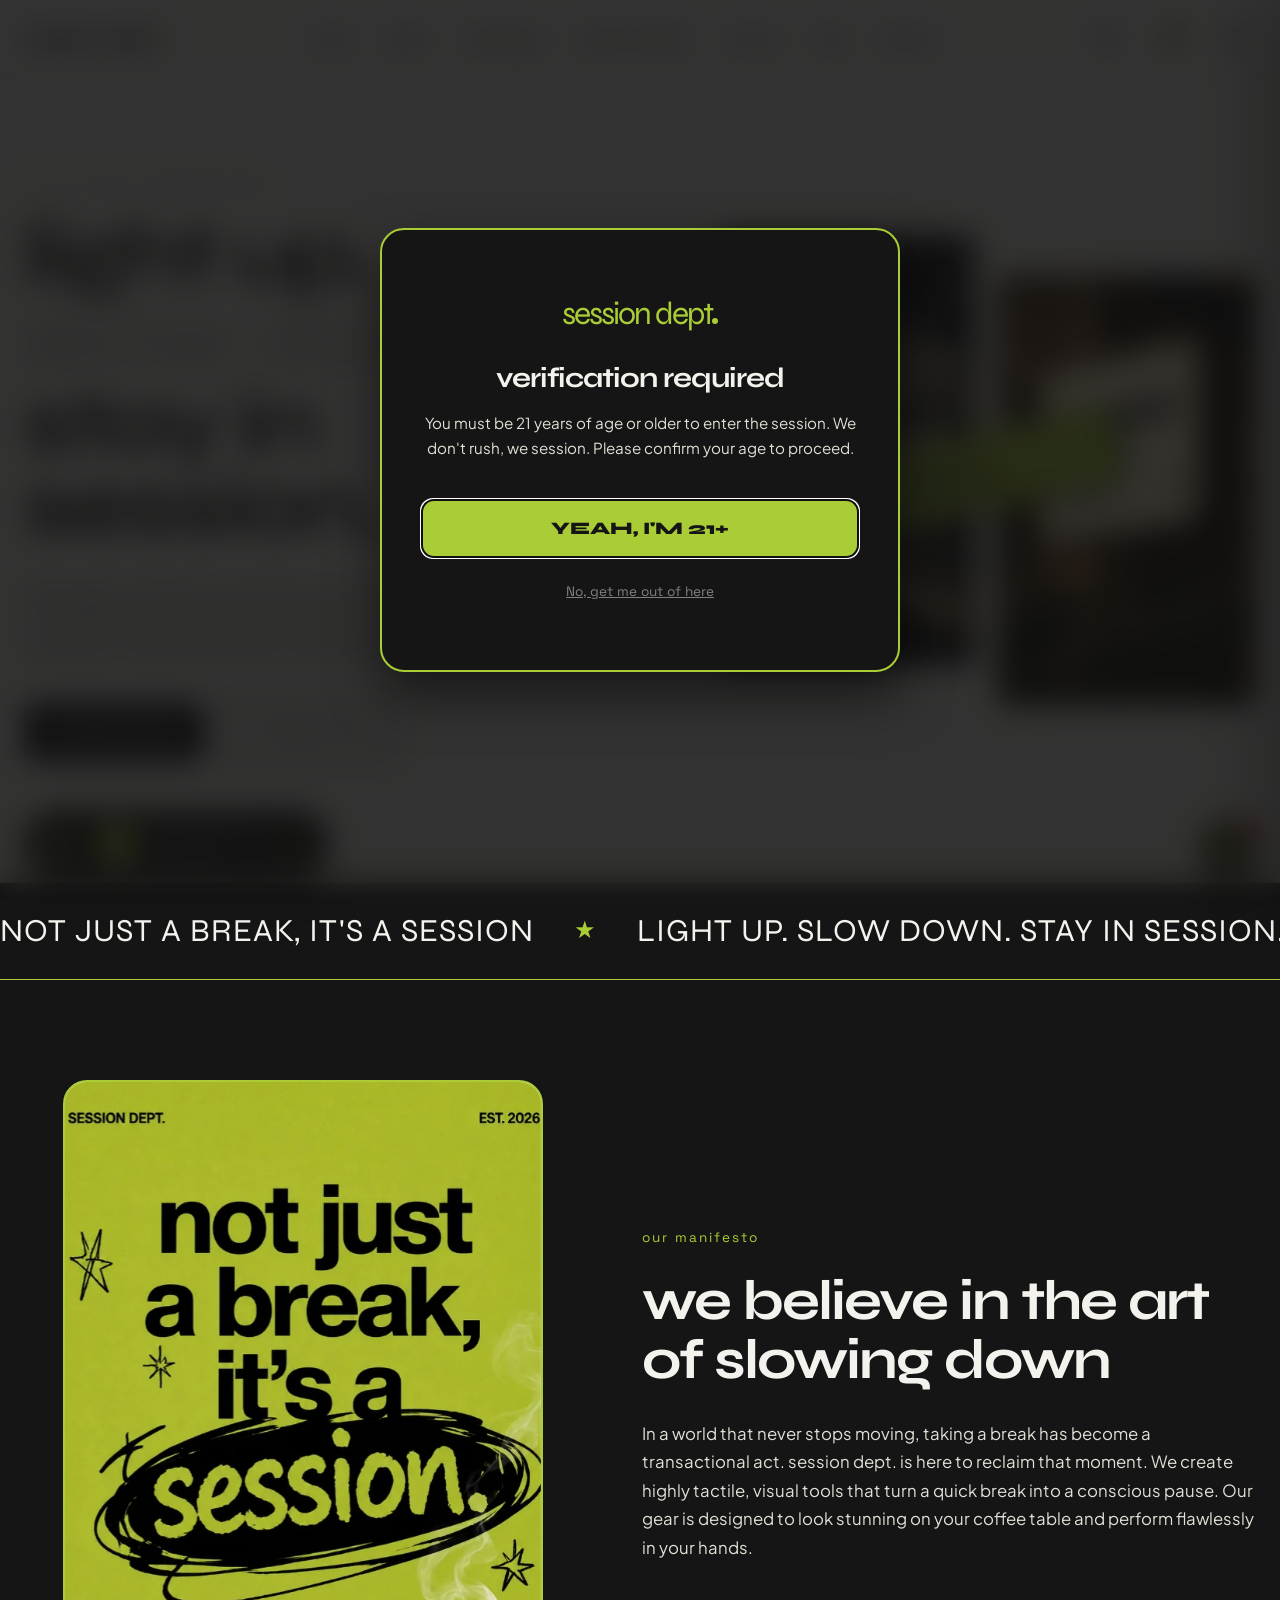
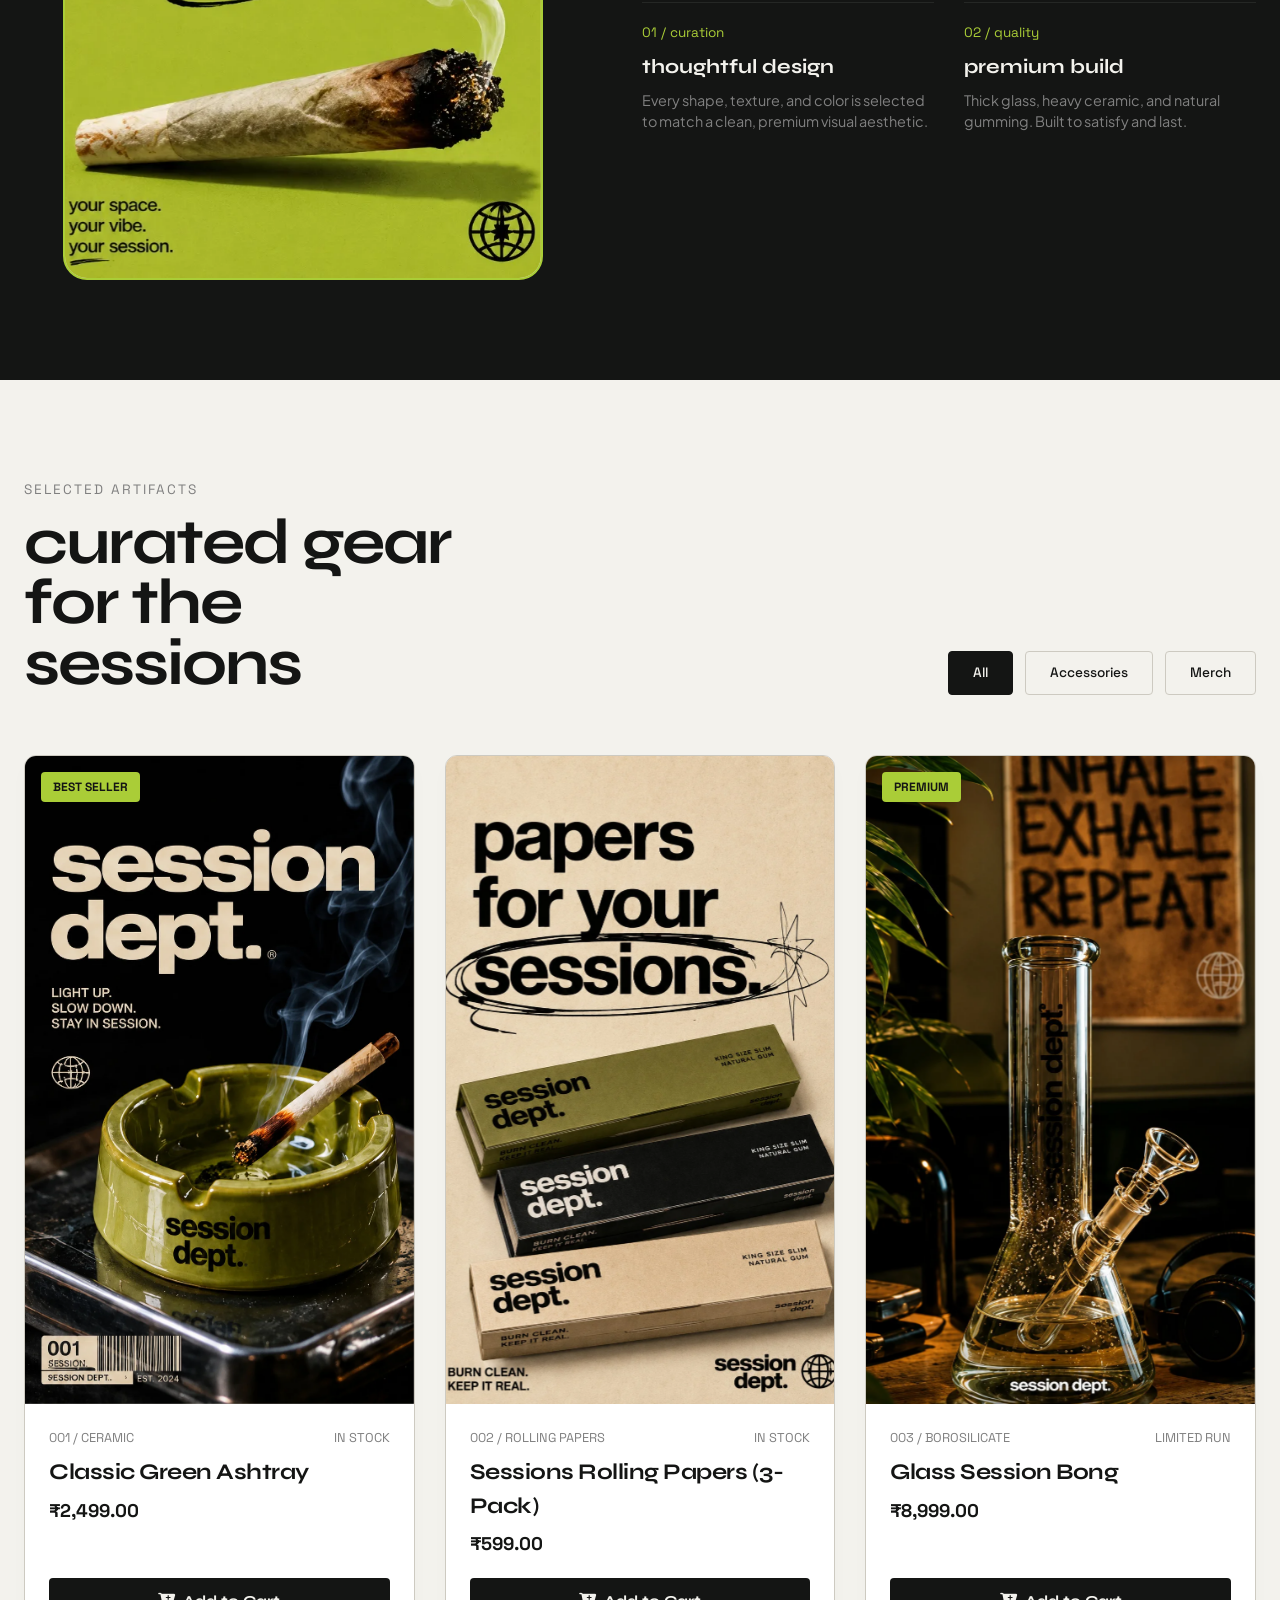
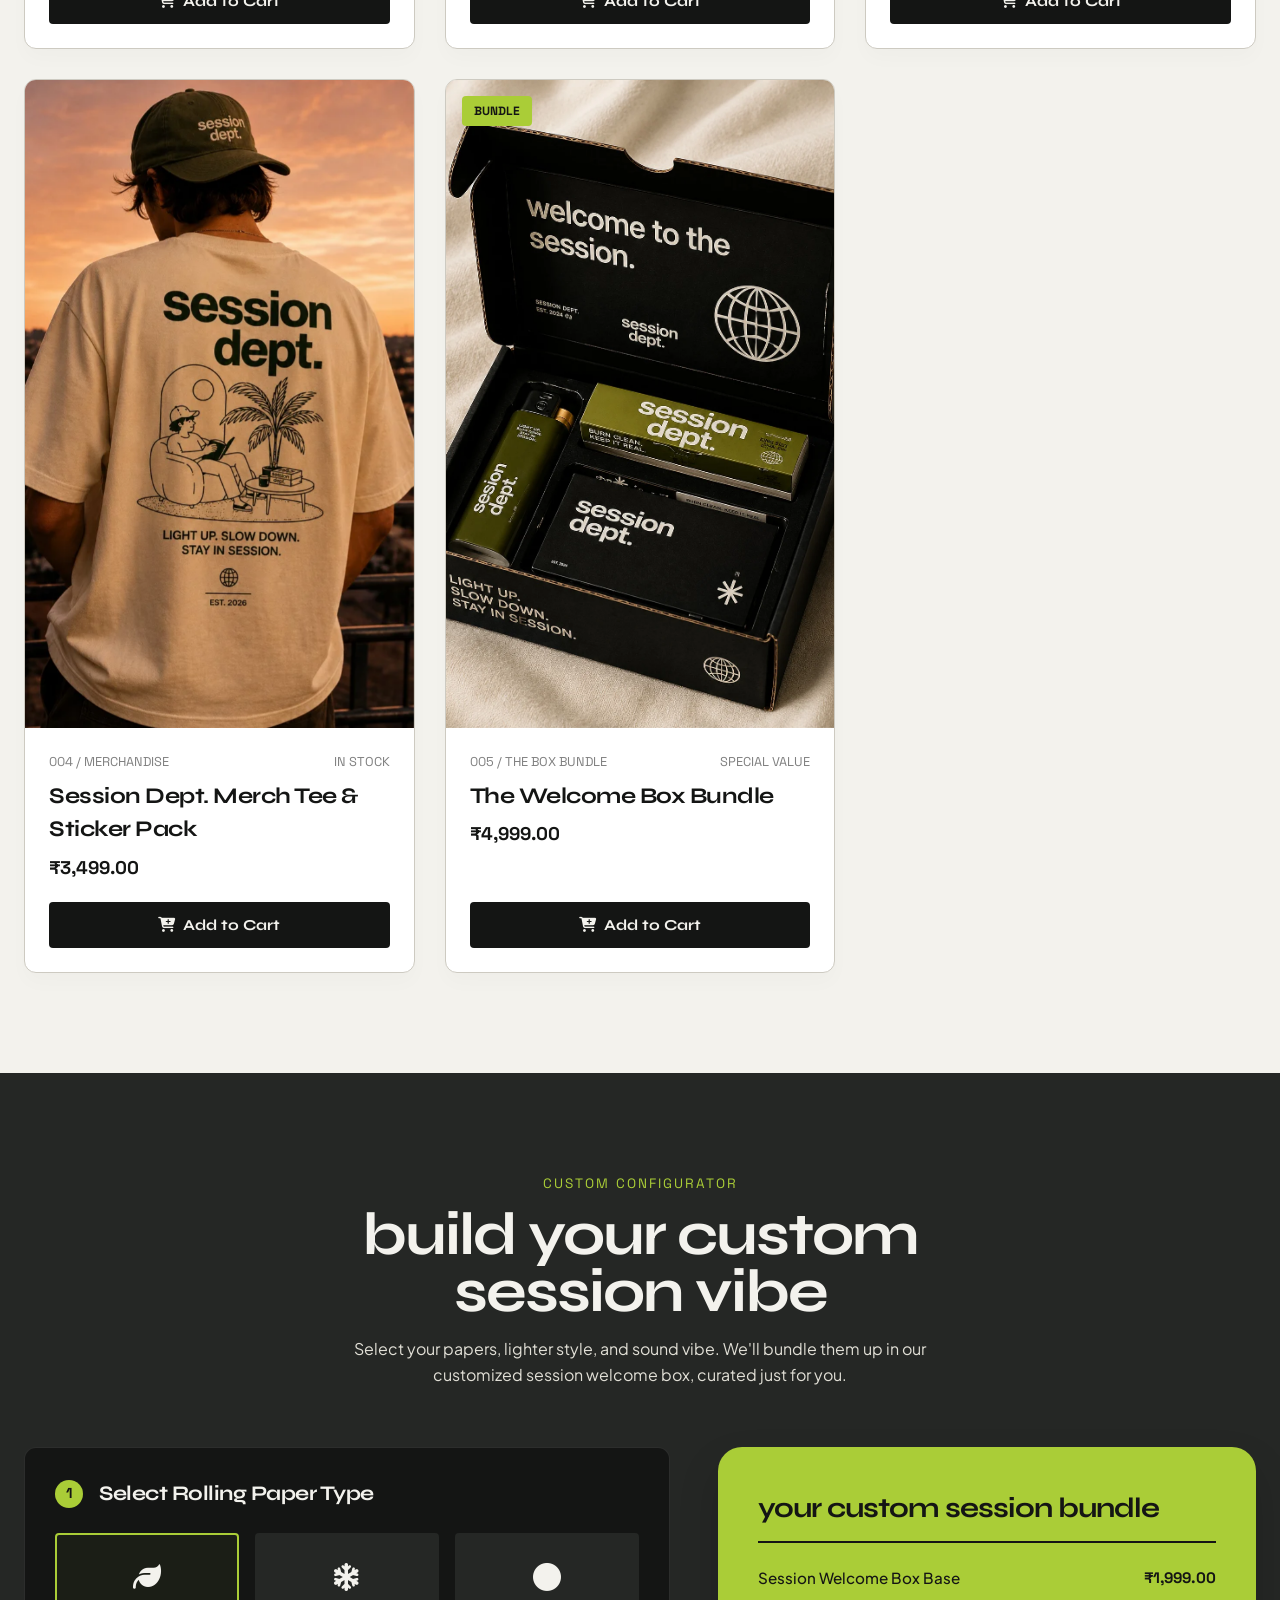
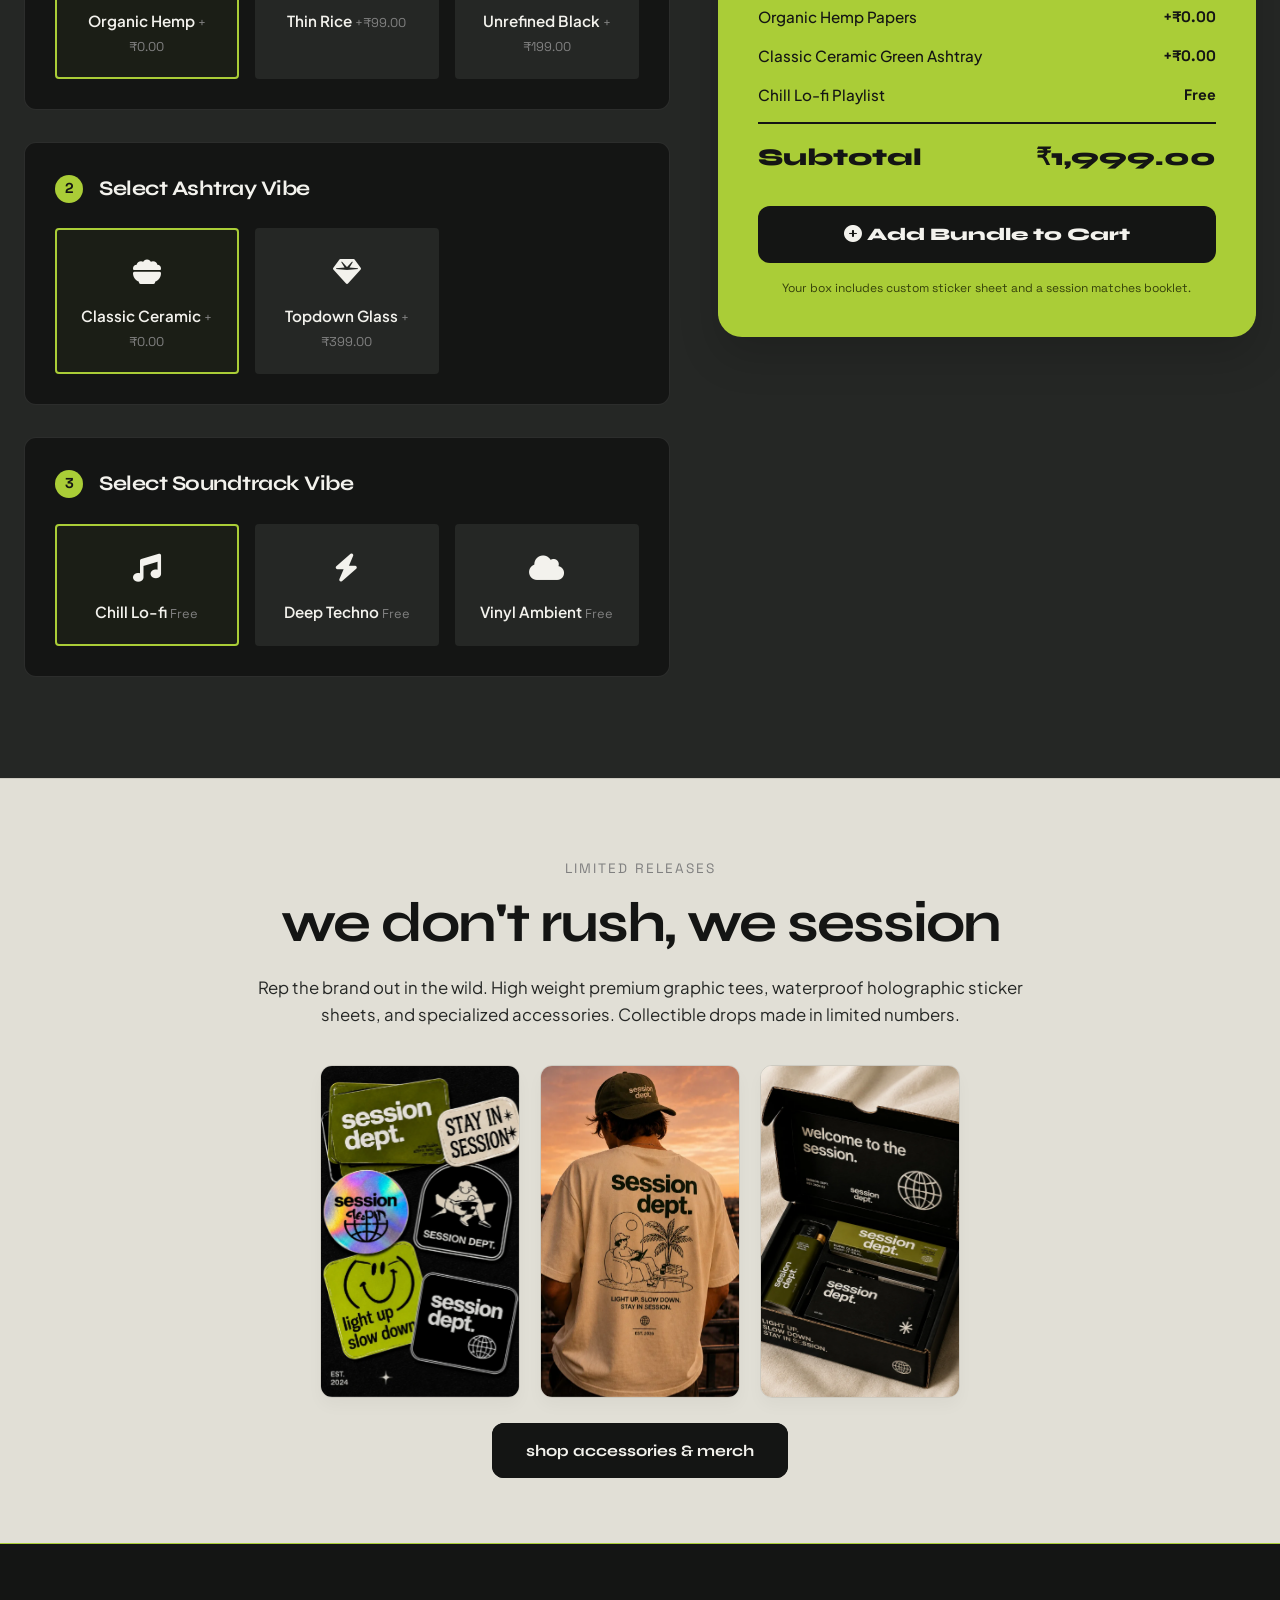
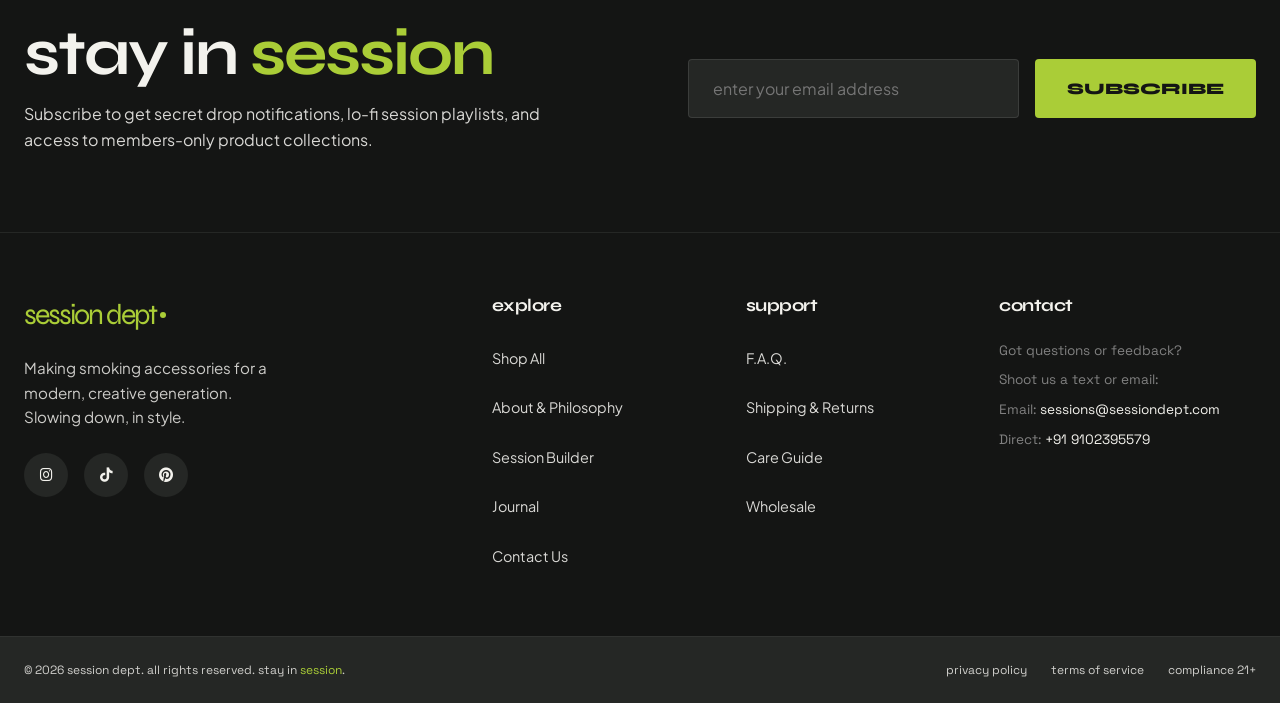
==== commit 6eecc31d: "Optimize SEO metadata, mobile responsiveness, Core Web Vitals (WebP conversion), accessibility, and " ====
--- a/index.html
+++ b/index.html
@@ -7,14 +7,80 @@
     
     <!-- SEO Meta Tags -->
     <meta name="description" content="session dept. is a premium smoking accessories brand targeting Gen Z. Premium ceramic ashtrays, unrefined rolling papers, and high-quality session kits. Light up, slow down, stay in session.">
-    <meta name="keywords" content="session dept, smoking accessories, ashtrays, rolling papers, bongs, Gen Z brand, aesthetic smoking accessories">
+    <meta name="keywords" content="session dept, smoking accessories, ashtrays, rolling papers, bongs, Gen Z brand, aesthetic smoking accessories, Delhi, Patna">
     <meta name="author" content="session dept.">
+    
+    <!-- Canonical Tag -->
+    <link rel="canonical" href="https://sessiondept.com/index.html">
+    
+    <!-- Google Search Console Verification Placeholder -->
+    <meta name="google-site-verification" content="YOUR_GSC_VERIFICATION_TOKEN_HERE">
+    
+    <!-- Open Graph Metadata -->
+    <meta property="og:title" content="session dept. | Stay in Session">
+    <meta property="og:description" content="Premium smoking accessories brand targeting Gen Z. Organic unrefined papers, custom ceramic ashtrays, and lo-fi audio playlists.">
+    <meta property="og:type" content="website">
+    <meta property="og:url" content="https://sessiondept.com/index.html">
+    <meta property="og:image" content="https://sessiondept.com/assets/images/outdoor_sign.webp">
+    <meta property="og:site_name" content="session dept.">
+    
+    <!-- Twitter Card Metadata -->
+    <meta name="twitter:card" content="summary_large_image">
+    <meta name="twitter:title" content="session dept. | Stay in Session">
+    <meta name="twitter:description" content="Premium smoking accessories brand targeting Gen Z. Organic unrefined papers, custom ceramic ashtrays, and lo-fi audio playlists.">
+    <meta name="twitter:image" content="https://sessiondept.com/assets/images/outdoor_sign.webp">
+    
+    <!-- Google Analytics Placeholder. Insert GA4 tracking ID (e.g., G-XXXXXXXXXX) here. -->
+    <!-- 
+    <script async src="https://www.googletagmanager.com/gtag/js?id=G-XXXXXXXXXX"></script>
+    <script>
+      window.dataLayer = window.dataLayer || [];
+      function gtag(){dataLayer.push(arguments);}
+      gtag('js', new Date());
+      gtag('config', 'G-XXXXXXXXXX');
+    </script>
+    -->
     
     <!-- Stylesheet -->
     <link rel="stylesheet" href="styles.css">
     
     <!-- FontAwesome for Icons -->
     <link rel="stylesheet" href="https://cdnjs.cloudflare.com/ajax/libs/font-awesome/6.4.0/css/all.min.css">
+    
+    <!-- JSON-LD Structured Data: Organization and WebSite -->
+    <script type="application/ld+json">
+    {
+      "@context": "https://schema.org",
+      "@type": "Organization",
+      "name": "session dept.",
+      "url": "https://sessiondept.com",
+      "logo": "https://sessiondept.com/assets/images/outdoor_sign.webp",
+      "contactPoint": {
+        "@type": "ContactPoint",
+        "telephone": "+91-9102395579",
+        "contactType": "customer service",
+        "areaServed": "IN",
+        "availableLanguage": ["en", "hi"]
+      },
+      "founder": {
+        "@type": "Person",
+        "name": "Kanishk Prabhat"
+      }
+    }
+    </script>
+    <script type="application/ld+json">
+    {
+      "@context": "https://schema.org",
+      "@type": "WebSite",
+      "name": "session dept.",
+      "url": "https://sessiondept.com",
+      "potentialAction": {
+        "@type": "SearchAction",
+        "target": "https://sessiondept.com/journal.html?q={search_term_string}",
+        "query-input": "required name=search_term_string"
+      }
+    }
+    </script>
 </head>
 <body>
 
@@ -25,15 +91,15 @@
     <!-- ==========================================================================
          Compliance Age Gate Modal
          ========================================================================== -->
-    <dialog id="age-gate-dialog" class="age-gate-dialog">
+    <dialog id="age-gate-dialog" class="age-gate-dialog" aria-label="Age Verification Gate">
         <div class="age-gate-container">
             <div class="age-gate-card" id="age-gate-card">
                 <div class="age-gate-logo">session dept<span class="logo-dot"></span></div>
                 <h1 class="age-gate-title">verification required</h1>
                 <p class="age-gate-text">You must be 21 years of age or older to enter the session. We don't rush, we session. Please confirm your age to proceed.</p>
                 <div class="age-gate-buttons">
-                    <button id="btn-confirm-age" class="btn-confirm-age" type="button">YEAH, I'M 21+</button>
-                    <button id="btn-reject-age" class="btn-reject-age" type="button">No, get me out of here</button>
+                    <button id="btn-confirm-age" class="btn-confirm-age" type="button" aria-label="Confirm age 21 or older">YEAH, I'M 21+</button>
+                    <button id="btn-reject-age" class="btn-reject-age" type="button" aria-label="Reject age and exit site">No, get me out of here</button>
                 </div>
             </div>
         </div>
@@ -44,27 +110,32 @@
          ========================================================================== -->
     <header class="main-header" id="main-header">
         <div class="header-container">
-            <a href="#" class="logo-link" id="logo-link">
+            <a href="index.html" class="logo-link" id="logo-link" aria-label="session dept. homepage">
                 <div class="logo-text">session dept<span class="logo-dot"></span></div>
             </a>
             
-            <nav class="main-nav">
+            <nav class="main-nav" id="main-nav" aria-label="Main Navigation">
                 <ul class="nav-list">
                     <li><a href="index.html#shop" class="nav-link">Shop</a></li>
                     <li><a href="about.html" class="nav-link">About</a></li>
+                    <li><a href="philosophy.html" class="nav-link">Philosophy</a></li>
                     <li><a href="index.html#builder" class="nav-link">Session Builder</a></li>
                     <li><a href="journal.html" class="nav-link">Journal</a></li>
+                    <li><a href="faq.html" class="nav-link">FAQ</a></li>
                     <li><a href="contact.html" class="nav-link">Contact</a></li>
                 </ul>
             </nav>
             
             <div class="header-actions">
-                <button class="header-btn" id="playlist-toggle-btn" title="Toggle Lo-fi Ambient Music">
+                <button class="header-btn" id="playlist-toggle-btn" title="Toggle Lo-fi Ambient Music" aria-label="Toggle ambient background music">
                     <i class="fa-solid fa-compact-disc"></i>
                 </button>
-                <button class="header-btn" id="cart-toggle-btn" title="Open Shopping Cart">
+                <button class="header-btn" id="cart-toggle-btn" title="Open Shopping Cart" aria-label="View shopping cart">
                     <i class="fa-solid fa-shopping-bag"></i>
                     <span class="cart-count" id="cart-count">0</span>
+                </button>
+                <button class="header-btn mobile-nav-toggle" id="mobile-nav-toggle" aria-label="Toggle Navigation Menu" aria-expanded="false" aria-controls="main-nav">
+                    <i class="fa-solid fa-bars"></i>
                 </button>
             </div>
         </div>
@@ -92,10 +163,10 @@
             <div class="hero-collage">
                 <div class="collage-badge">stay in session</div>
                 <div class="collage-item collage-item-1">
-                    <img src="assets/images/smoke_silhouette.jpg" alt="Exhaling smoke forming session dept text" id="hero-img-1">
+                    <img src="assets/images/smoke_silhouette.webp" alt="Exhaling smoke forming session dept text" id="hero-img-1">
                 </div>
                 <div class="collage-item collage-item-2">
-                    <img src="assets/images/outdoor_sign.jpg" alt="session dept illuminated outdoor logo sign" id="hero-img-2">
+                    <img src="assets/images/outdoor_sign.webp" alt="session dept illuminated outdoor logo sign" id="hero-img-2">
                 </div>
             </div>
         </section>
@@ -138,7 +209,7 @@
         <section class="philosophy-section reveal-on-scroll" id="philosophy">
             <div class="philosophy-container">
                 <div class="philosophy-media">
-                    <img src="assets/images/lime_green_poster.jpg" alt="not just a break, it's a session typography poster" id="ph-poster-img">
+                    <img src="assets/images/lime_green_poster.webp" alt="not just a break, it's a session typography poster" id="ph-poster-img">
                 </div>
                 <div class="philosophy-content">
                     <div class="philosophy-tag">our manifesto</div>
@@ -182,8 +253,8 @@
                 <div class="product-card" data-product-id="1" data-category="gear">
                     <div class="product-image-wrapper">
                         <span class="product-badge">Best Seller</span>
-                        <img src="assets/images/ashtray_horizontal.jpg" alt="Ceramic green horizontal ashtray" class="product-img-primary has-hover">
-                        <img src="assets/images/ashtray_topdown.jpg" alt="Ceramic green topdown ashtray" class="product-img-hover">
+                        <img src="assets/images/ashtray_horizontal.webp" alt="Ceramic green horizontal ashtray" class="product-img-primary has-hover">
+                        <img src="assets/images/ashtray_topdown.webp" alt="Ceramic green topdown ashtray" class="product-img-hover">
                     </div>
                     <div class="product-info">
                         <div class="product-meta">
@@ -201,7 +272,7 @@
                 <!-- Product 2: Sessions Rolling Papers -->
                 <div class="product-card" data-product-id="2" data-category="gear">
                     <div class="product-image-wrapper">
-                        <img src="assets/images/papers_vertical.jpg" alt="session dept rolling papers pack" class="product-img-primary">
+                        <img src="assets/images/papers_vertical.webp" alt="session dept rolling papers pack" class="product-img-primary">
                     </div>
                     <div class="product-info">
                         <div class="product-meta">
@@ -220,7 +291,7 @@
                 <div class="product-card" data-product-id="3" data-category="gear">
                     <div class="product-image-wrapper">
                         <span class="product-badge">Premium</span>
-                        <img src="assets/images/bong_vertical.jpg" alt="Glass water pipe bong on table" class="product-img-primary">
+                        <img src="assets/images/bong_vertical.webp" alt="Glass water pipe bong on table" class="product-img-primary">
                     </div>
                     <div class="product-info">
                         <div class="product-meta">
@@ -238,8 +309,8 @@
                 <!-- Product 4: Session Dept. Merch & Sticker Pack -->
                 <div class="product-card" data-product-id="4" data-category="merch">
                     <div class="product-image-wrapper">
-                        <img src="assets/images/tshirt_back.jpg" alt="session dept graphic tshirt back" class="product-img-primary has-hover">
-                        <img src="assets/images/stickers.jpg" alt="session dept holographic stickers sheet" class="product-img-hover">
+                        <img src="assets/images/tshirt_back.webp" alt="session dept graphic tshirt back" class="product-img-primary has-hover">
+                        <img src="assets/images/stickers.webp" alt="session dept holographic stickers sheet" class="product-img-hover">
                     </div>
                     <div class="product-info">
                         <div class="product-meta">
@@ -258,7 +329,7 @@
                 <div class="product-card" data-product-id="5" data-category="gear">
                     <div class="product-image-wrapper">
                         <span class="product-badge">Bundle</span>
-                        <img src="assets/images/welcome_box.jpg" alt="Welcome box containing papers lighter pre-rolls" class="product-img-primary">
+                        <img src="assets/images/welcome_box.webp" alt="Welcome box containing papers lighter pre-rolls" class="product-img-primary">
                     </div>
                     <div class="product-info">
                         <div class="product-meta">
@@ -403,13 +474,13 @@
                 <p class="merch-callout-text">Rep the brand out in the wild. High weight premium graphic tees, waterproof holographic sticker sheets, and specialized accessories. Collectible drops made in limited numbers.</p>
                 <div class="merch-carousel">
                     <div class="carousel-img-card">
-                        <img src="assets/images/stickers.jpg" alt="Session Dept stickers collection">
+                        <img src="assets/images/stickers.webp" alt="Session Dept stickers collection">
                     </div>
                     <div class="carousel-img-card">
-                        <img src="assets/images/tshirt_back.jpg" alt="Session Dept graphic t-shirt design">
+                        <img src="assets/images/tshirt_back.webp" alt="Session Dept graphic t-shirt design">
                     </div>
                     <div class="carousel-img-card">
-                        <img src="assets/images/welcome_box.jpg" alt="Session Dept welcome gift pack">
+                        <img src="assets/images/welcome_box.webp" alt="Session Dept welcome gift pack">
                     </div>
                 </div>
                 <a href="#shop" class="btn-primary">shop accessories & merch</a>
--- a/styles.css
+++ b/styles.css
@@ -2813,4 +2813,314 @@
     transform: translateX(4px);
 }
 
-
+/* ==========================================================================
+   Mobile Nav, Accessibility, and CWV Performance Tweaks
+   ========================================================================== */
+
+/* 1. Mobile Menu Hamburger Styles */
+.mobile-nav-toggle {
+    display: none;
+    background: transparent;
+    border: none;
+    color: var(--color-charcoal);
+    font-size: 1.35rem;
+    cursor: pointer;
+    width: 44px;
+    height: 44px;
+    align-items: center;
+    justify-content: center;
+    border-radius: var(--border-radius-sm);
+    transition: background-color var(--transition-fast), color var(--transition-fast);
+}
+
+body.dark-mode-sections .mobile-nav-toggle {
+    color: var(--color-cream);
+}
+
+.mobile-nav-toggle:hover {
+    background-color: var(--color-cream-darker);
+}
+
+body.dark-mode-sections .mobile-nav-toggle:hover {
+    background-color: var(--color-charcoal-light);
+}
+
+/* 2. Responsive Styling overrides for Viewports below 768px */
+@media (max-width: 767px) {
+    html, body {
+        overflow-x: hidden;
+        width: 100%;
+    }
+
+    /* Mobile Header adjustments */
+    .header-container {
+        padding: 10px 16px;
+    }
+
+    .logo-text {
+        font-size: 1.5rem;
+    }
+
+    .mobile-nav-toggle {
+        display: flex;
+    }
+
+    /* Slide-down Mobile Navigation Overlay */
+    .main-nav {
+        display: block !important;
+        position: fixed;
+        top: 68px; /* header height */
+        left: 0;
+        width: 100%;
+        height: calc(100vh - 68px);
+        background-color: var(--color-charcoal);
+        border-top: 1px solid var(--color-charcoal-light);
+        padding: 40px 24px;
+        transform: translateY(-101%);
+        transition: transform var(--transition-medium);
+        z-index: 99;
+        overflow-y: auto;
+        box-shadow: 0 10px 30px rgba(0,0,0,0.3);
+    }
+
+    .main-nav.open {
+        transform: translateY(0);
+    }
+
+    .nav-list {
+        flex-direction: column;
+        gap: 24px;
+        align-items: center;
+        width: 100%;
+    }
+
+    .nav-link {
+        font-size: 1.35rem;
+        color: var(--color-cream) !important;
+        display: block;
+        width: 100%;
+        text-align: center;
+        padding: 12px 0;
+        font-family: var(--font-display);
+        text-transform: lowercase;
+    }
+
+    .nav-link::after {
+        display: none; /* Hide hover underline animation on mobile */
+    }
+
+    .nav-link.active {
+        color: var(--color-lime) !important;
+    }
+
+    /* Spacing fixes for Hero Section */
+    .hero-section {
+        flex-direction: column;
+        padding: 40px 16px 60px;
+        gap: 40px;
+    }
+
+    .hero-content {
+        text-align: center;
+    }
+
+    .hero-title {
+        font-size: clamp(2rem, 8vw, 3.2rem);
+    }
+
+    .hero-description {
+        font-size: 1rem;
+        margin: 20px 0 32px;
+    }
+
+    .hero-collage {
+        width: 100%;
+        aspect-ratio: 1.1;
+        transform: scale(0.95);
+    }
+
+    .hero-cta-group {
+        justify-content: center;
+        flex-direction: column;
+        gap: 12px;
+    }
+
+    .btn-primary, .btn-secondary {
+        width: 100%;
+        text-align: center;
+    }
+
+    /* spacing adjustments for other sections */
+    .philosophy-container {
+        flex-direction: column;
+        padding: 60px 16px;
+        gap: 40px;
+    }
+
+    .philosophy-media {
+        width: 100%;
+    }
+
+    .philosophy-grid {
+        grid-template-columns: 1fr;
+        gap: 24px;
+    }
+
+    .shop-section {
+        padding: 60px 16px;
+    }
+
+    .shop-header {
+        flex-direction: column;
+        gap: 20px;
+        text-align: center;
+    }
+
+    .builder-section {
+        padding: 60px 16px;
+    }
+
+    .builder-container {
+        grid-template-columns: 1fr;
+        gap: 40px;
+    }
+
+    .merch-section {
+        padding: 60px 16px;
+    }
+
+    /* Newsletter mobile layout details */
+    .newsletter-block {
+        grid-template-columns: 1fr;
+        gap: 32px;
+        padding: 48px 24px;
+        text-align: center;
+    }
+
+    .newsletter-form {
+        flex-direction: column;
+        width: 100%;
+    }
+
+    .newsletter-input-wrapper {
+        width: 100%;
+    }
+
+    .btn-subscribe {
+        width: 100%;
+        padding: 18px;
+    }
+
+    /* Footer adjustments */
+    .footer-nav-block {
+        grid-template-columns: 1fr;
+        gap: 40px;
+        padding: 60px 16px;
+        text-align: center;
+    }
+
+    .footer-brand-info {
+        align-items: center;
+    }
+
+    .footer-socials {
+        justify-content: center;
+    }
+
+    .footer-credits .credits-container {
+        flex-direction: column;
+        gap: 16px;
+        text-align: center;
+        padding: 24px 16px;
+    }
+
+    .credits-links {
+        justify-content: center;
+        flex-wrap: wrap;
+    }
+}
+
+/* 3. Spacing Touch Target Standardizations (44x44px Minimum) */
+.header-btn {
+    width: 44px;
+    height: 44px;
+    display: flex;
+    align-items: center;
+    justify-content: center;
+}
+
+.social-btn {
+    width: 44px;
+    height: 44px;
+    display: flex;
+    align-items: center;
+    justify-content: center;
+}
+
+.player-toggle-btn {
+    width: 44px;
+    height: 44px;
+    display: flex;
+    align-items: center;
+    justify-content: center;
+}
+
+.btn-close-cart, .btn-close-checkout, .chat-minimize-btn {
+    min-width: 44px;
+    min-height: 44px;
+    display: flex;
+    align-items: center;
+    justify-content: center;
+}
+
+/* Interactive elements and filters */
+.filter-btn {
+    min-height: 44px;
+    padding: 10px 24px;
+    display: flex;
+    align-items: center;
+    justify-content: center;
+}
+
+/* 4. Skeleton Loading Animation to prevent Cumulative Layout Shift (CLS) */
+.product-image-wrapper, 
+.journal-img-wrapper, 
+.about-intro-media, 
+.founder-img-wrapper,
+.philosophy-media {
+    background: linear-gradient(90deg, var(--color-cream-darker) 25%, var(--color-cream) 50%, var(--color-cream-darker) 75%);
+    background-size: 200% 100%;
+    animation: skeleton-loading 1.6s infinite;
+}
+
+@keyframes skeleton-loading {
+    0% { background-position: 200% 0; }
+    100% { background-position: -200% 0; }
+}
+
+/* 5. Contrast Enhancements for WCAG AA compliance (ratio >= 4.5:1) */
+.footer-tagline, .credits-text, .credits-link {
+    color: rgba(245, 244, 240, 0.82) !important; /* Increase opacity of footer text from 0.65 to 0.82 */
+}
+
+.footer-link {
+    color: rgba(245, 244, 240, 0.88) !important;
+    padding: 8px 0; /* Increase touch target */
+    display: inline-block;
+}
+
+.footer-link:hover {
+    color: var(--color-lime) !important;
+}
+
+.newsletter-desc {
+    color: rgba(245, 244, 240, 0.88) !important;
+}
+
+.faq-summary:focus-visible {
+    outline: 2px solid var(--color-lime);
+    outline-offset: 4px;
+}
+
+
+
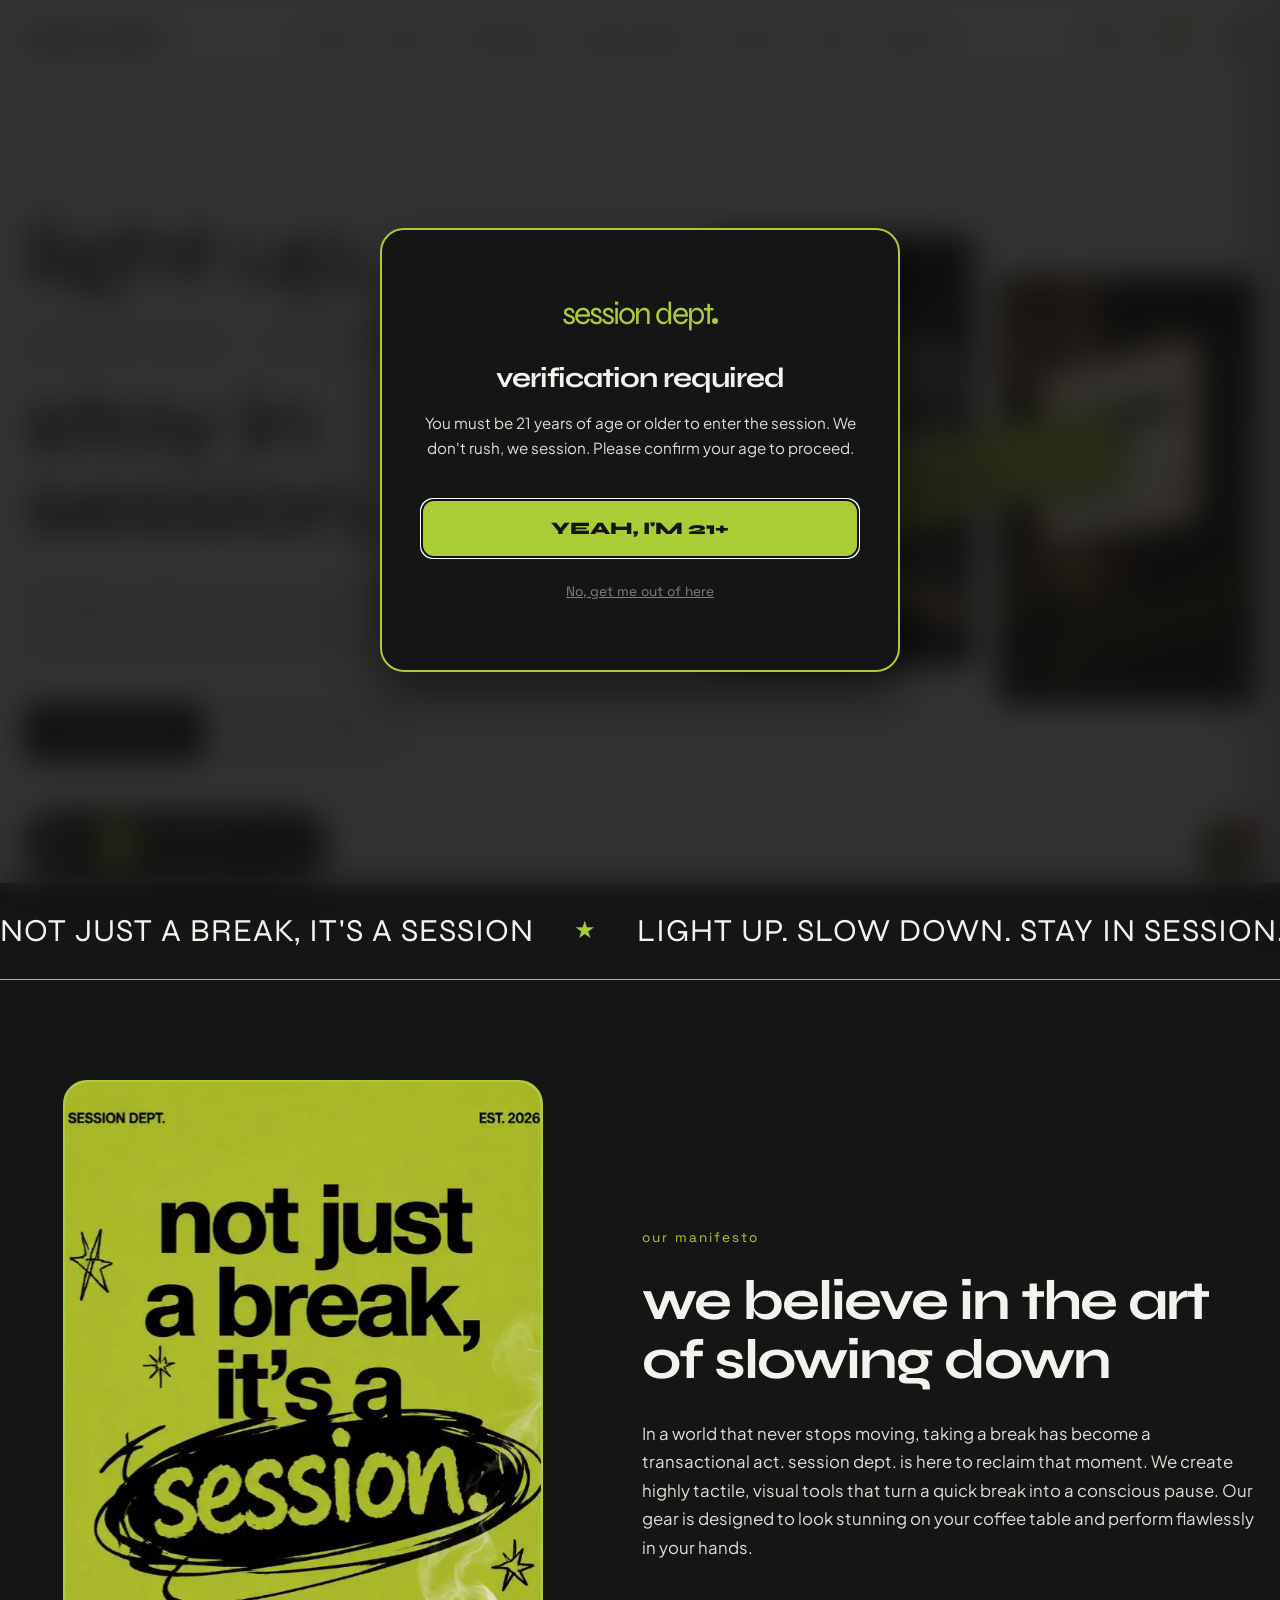
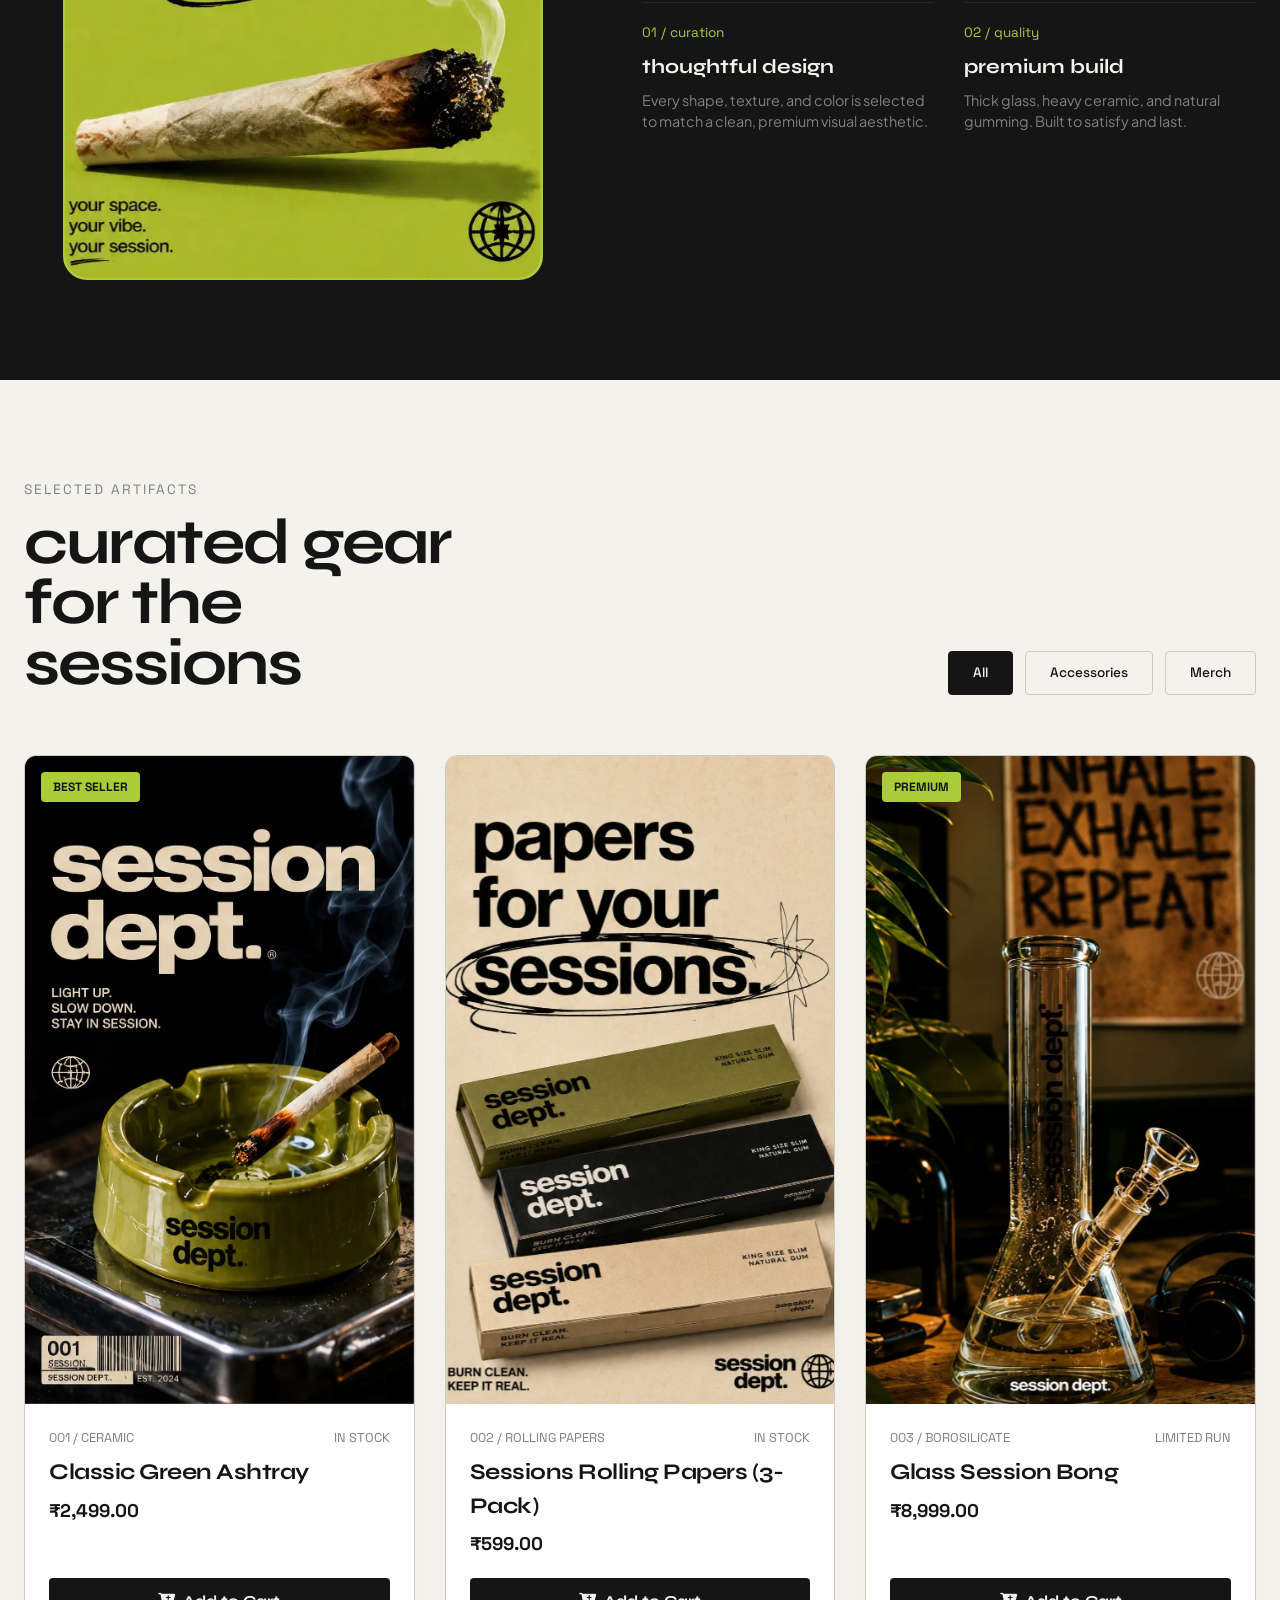
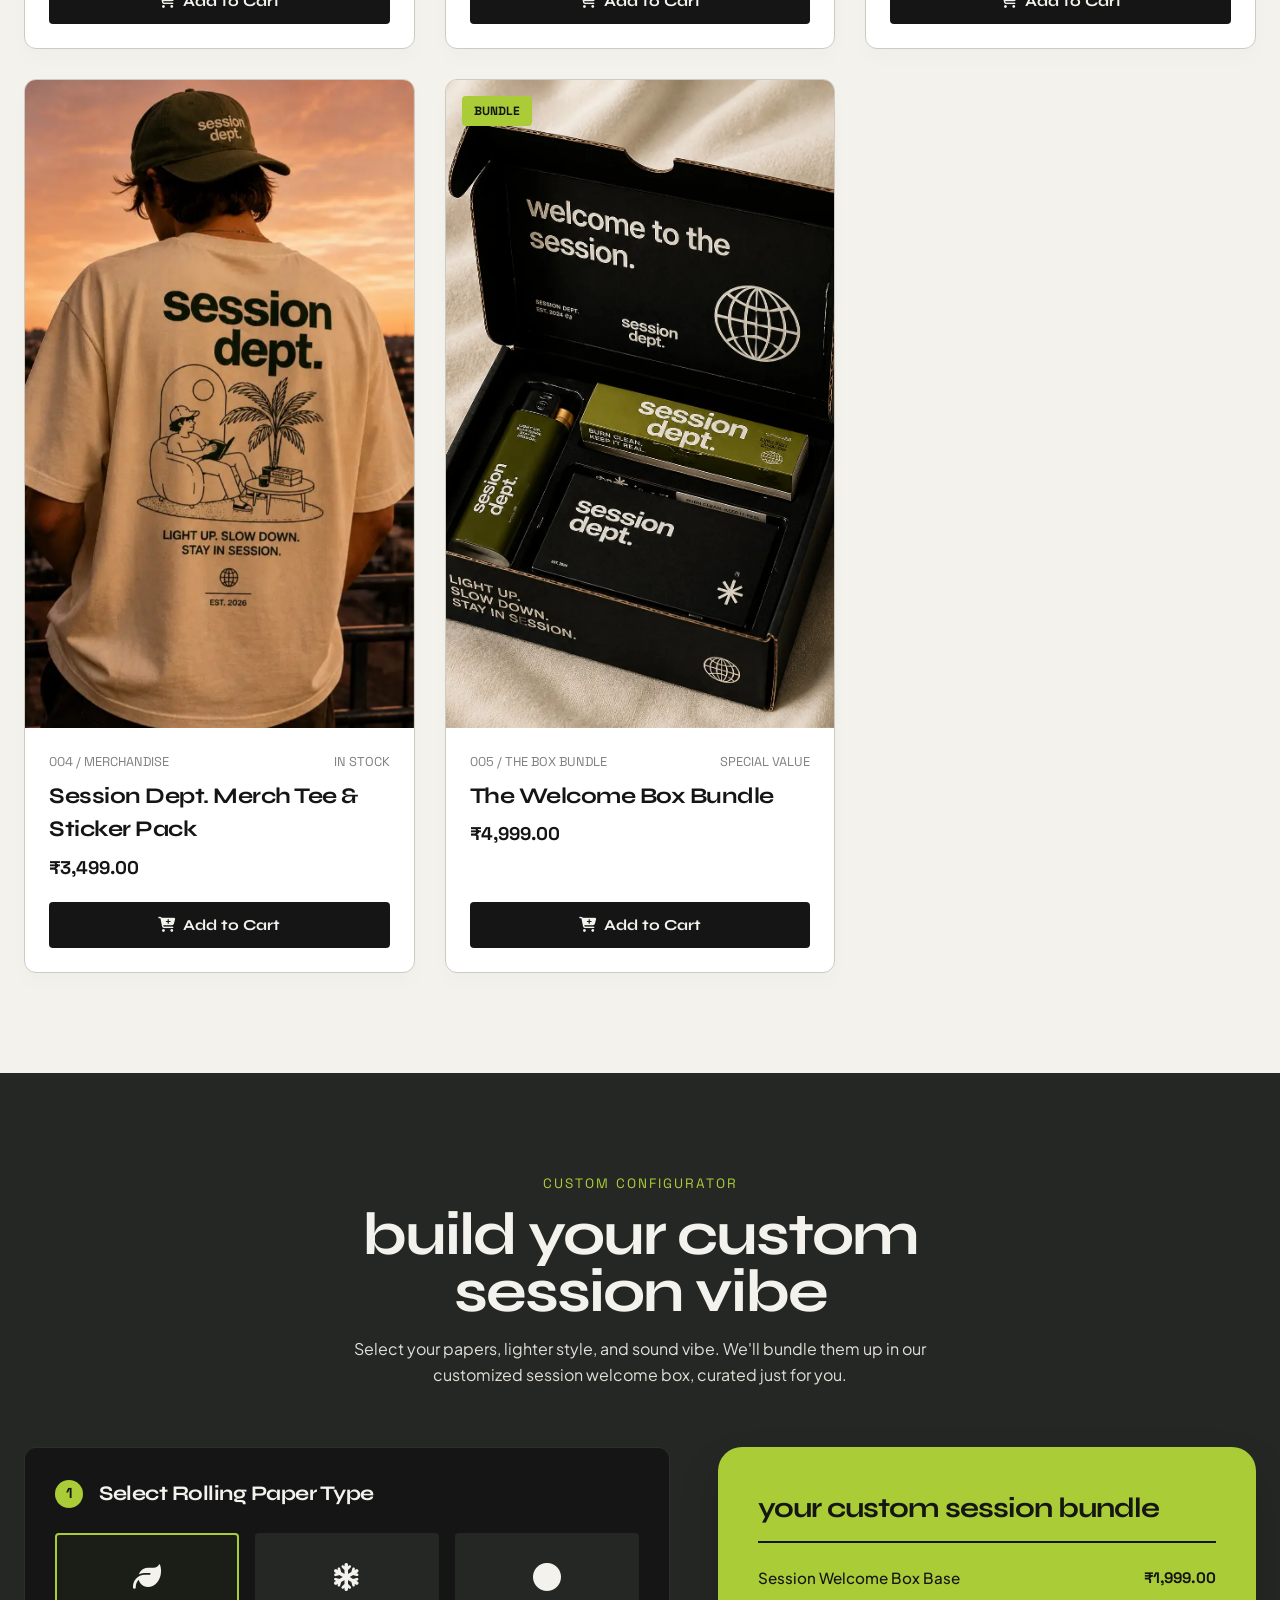
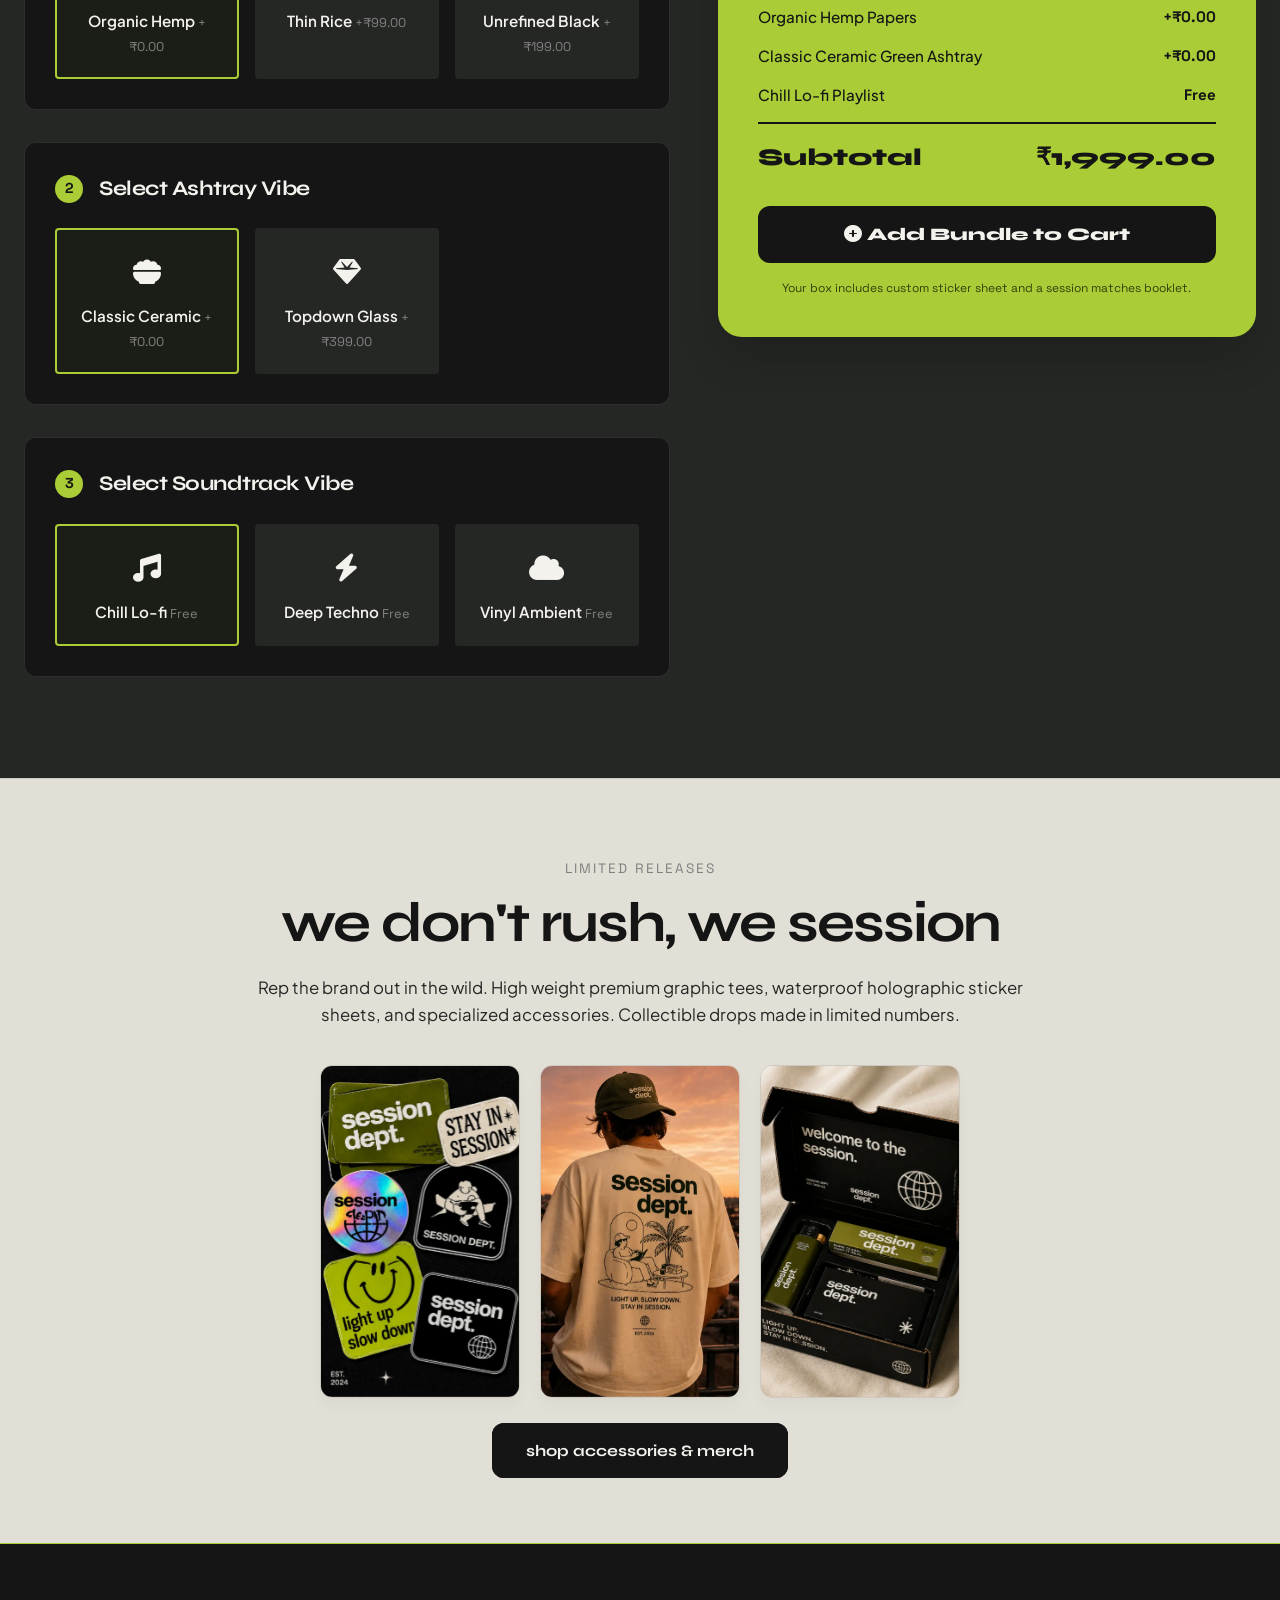
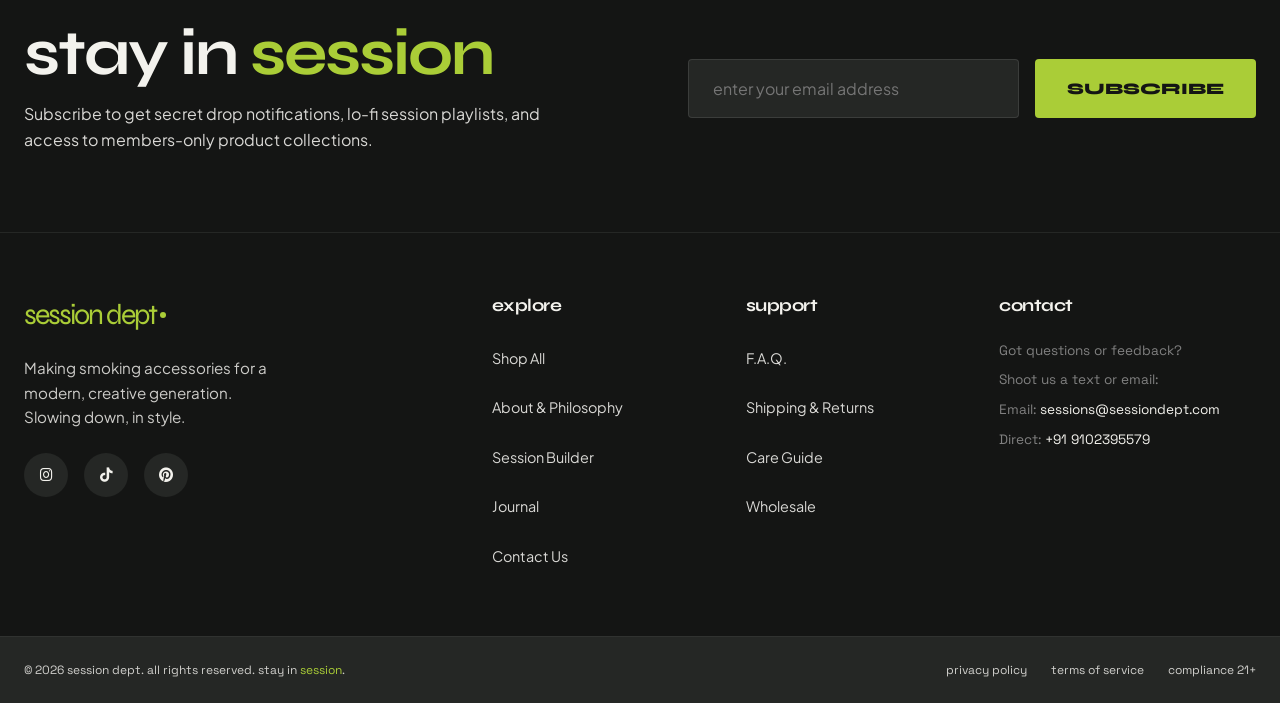
==== commit ddea7cad: "Optimize PageSpeed: Aggressive WebP compression, defer FontAwesome, preload hero LCP, and delay live" ====
--- a/index.html
+++ b/index.html
@@ -41,11 +41,17 @@
     </script>
     -->
     
+    <!-- Preload Hero Image -->
+    <link rel="preload" fetchpriority="high" as="image" href="assets/images/smoke_silhouette.webp" type="image/webp">
+    <!-- Google Fonts Preconnect -->
+    <link rel="preconnect" href="https://fonts.googleapis.com">
+    <link rel="preconnect" href="https://fonts.gstatic.com" crossorigin>
     <!-- Stylesheet -->
     <link rel="stylesheet" href="styles.css">
     
     <!-- FontAwesome for Icons -->
-    <link rel="stylesheet" href="https://cdnjs.cloudflare.com/ajax/libs/font-awesome/6.4.0/css/all.min.css">
+    <link rel="preload" href="https://cdnjs.cloudflare.com/ajax/libs/font-awesome/6.4.0/css/all.min.css" as="style" onload="this.onload=null;this.rel='stylesheet'">
+    <noscript><link rel="stylesheet" href="https://cdnjs.cloudflare.com/ajax/libs/font-awesome/6.4.0/css/all.min.css"></noscript>
     
     <!-- JSON-LD Structured Data: Organization and WebSite -->
     <script type="application/ld+json">
@@ -513,7 +519,7 @@
         </div>
         
         <!-- Audio Stream Element (Royalty-free looping background track) -->
-        <audio id="ambient-audio" loop src="https://www.soundhelix.com/examples/mp3/SoundHelix-Song-8.mp3"></audio>
+        <audio id="ambient-audio" loop src="https://www.soundhelix.com/examples/mp3/SoundHelix-Song-8.mp3" preload="none"></audio>
     </div>
 
     <!-- ==========================================================================
@@ -676,6 +682,6 @@
     </div>
 
     <!-- Script Logic -->
-    <script src="app.js"></script>
+    <script src="app.js" defer></script>
 </body>
 </html>
--- a/styles.css
+++ b/styles.css
@@ -2850,6 +2850,20 @@
     html, body {
         overflow-x: hidden;
         width: 100%;
+    }
+
+    /* Disable heavy scroll reveal animations and keyframe spins on mobile to speed up paint/LCP */
+    .reveal-on-scroll {
+        opacity: 1 !important;
+        transform: none !important;
+        transition: none !important;
+    }
+    .vinyl-disc.playing {
+        animation: none !important;
+    }
+    .custom-cursor, .custom-cursor-ring {
+        display: none !important;
+        pointer-events: none !important;
     }
 
     /* Mobile Header adjustments */
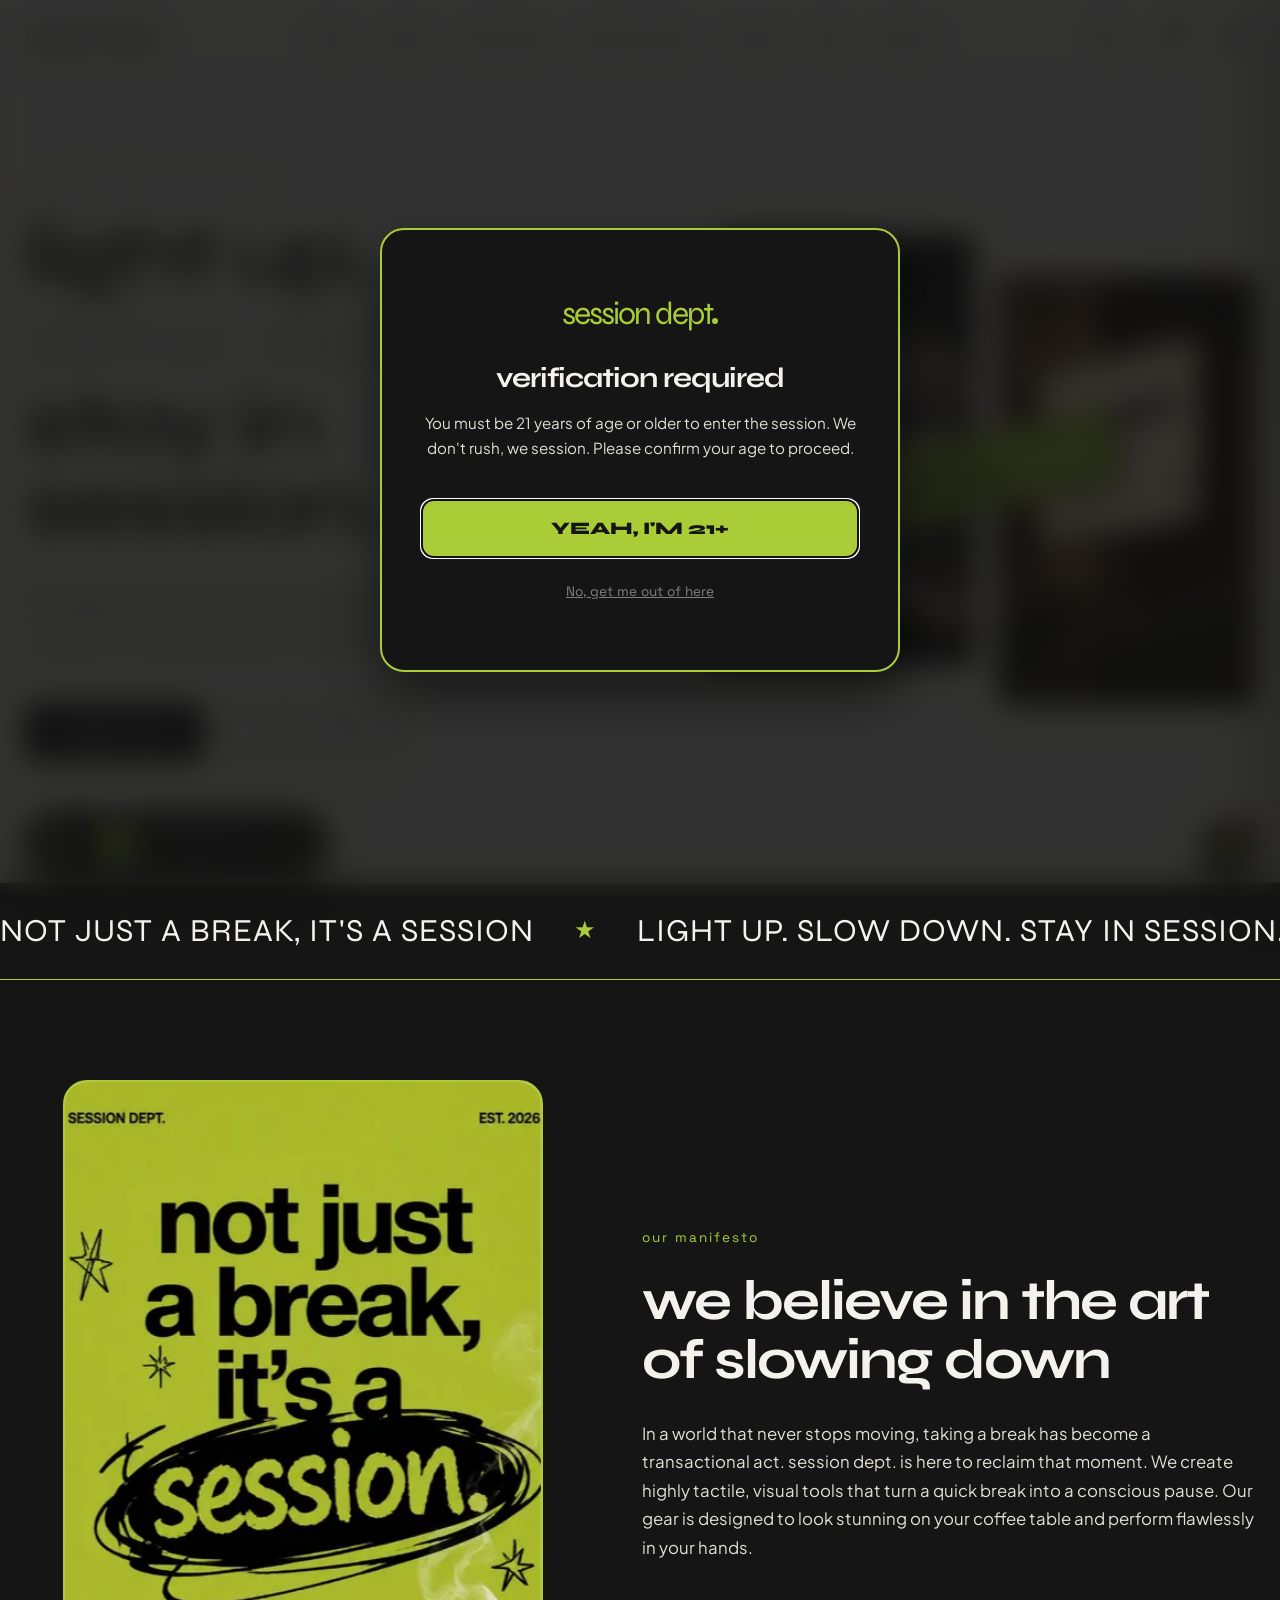
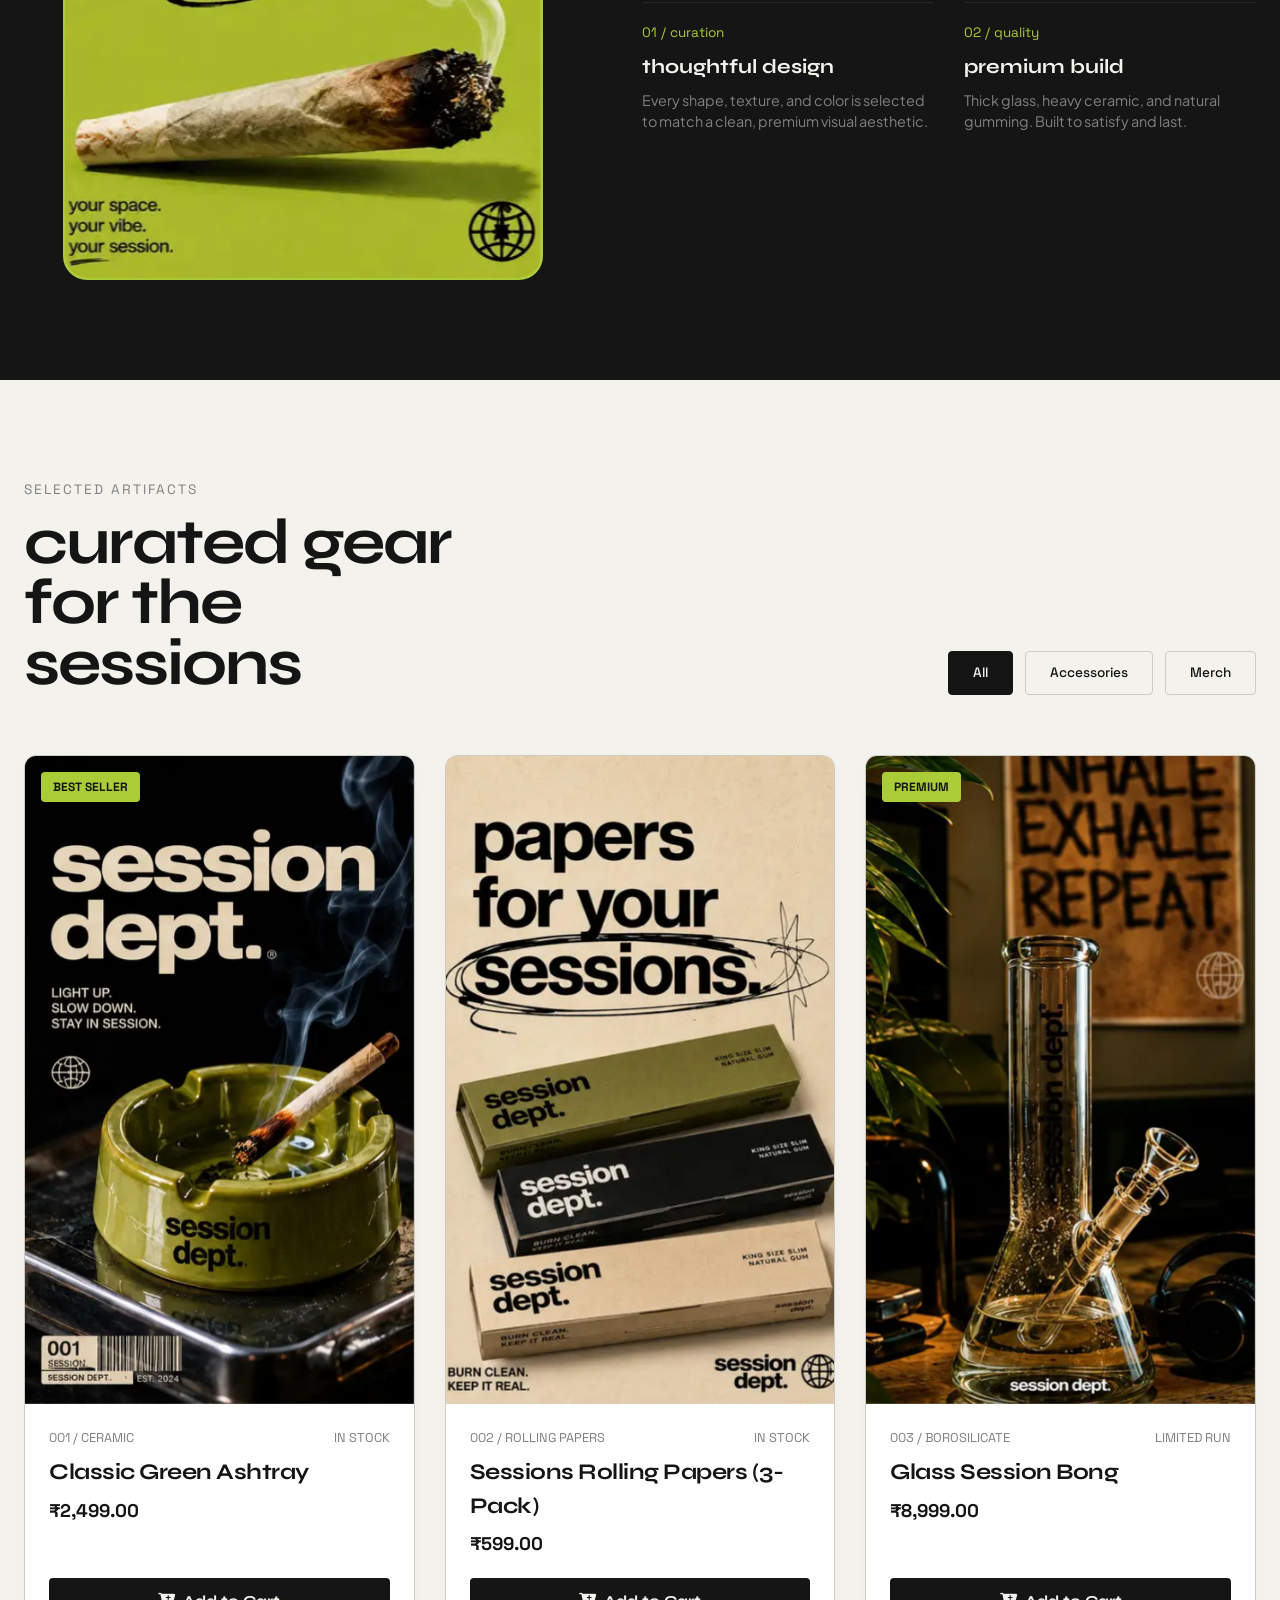
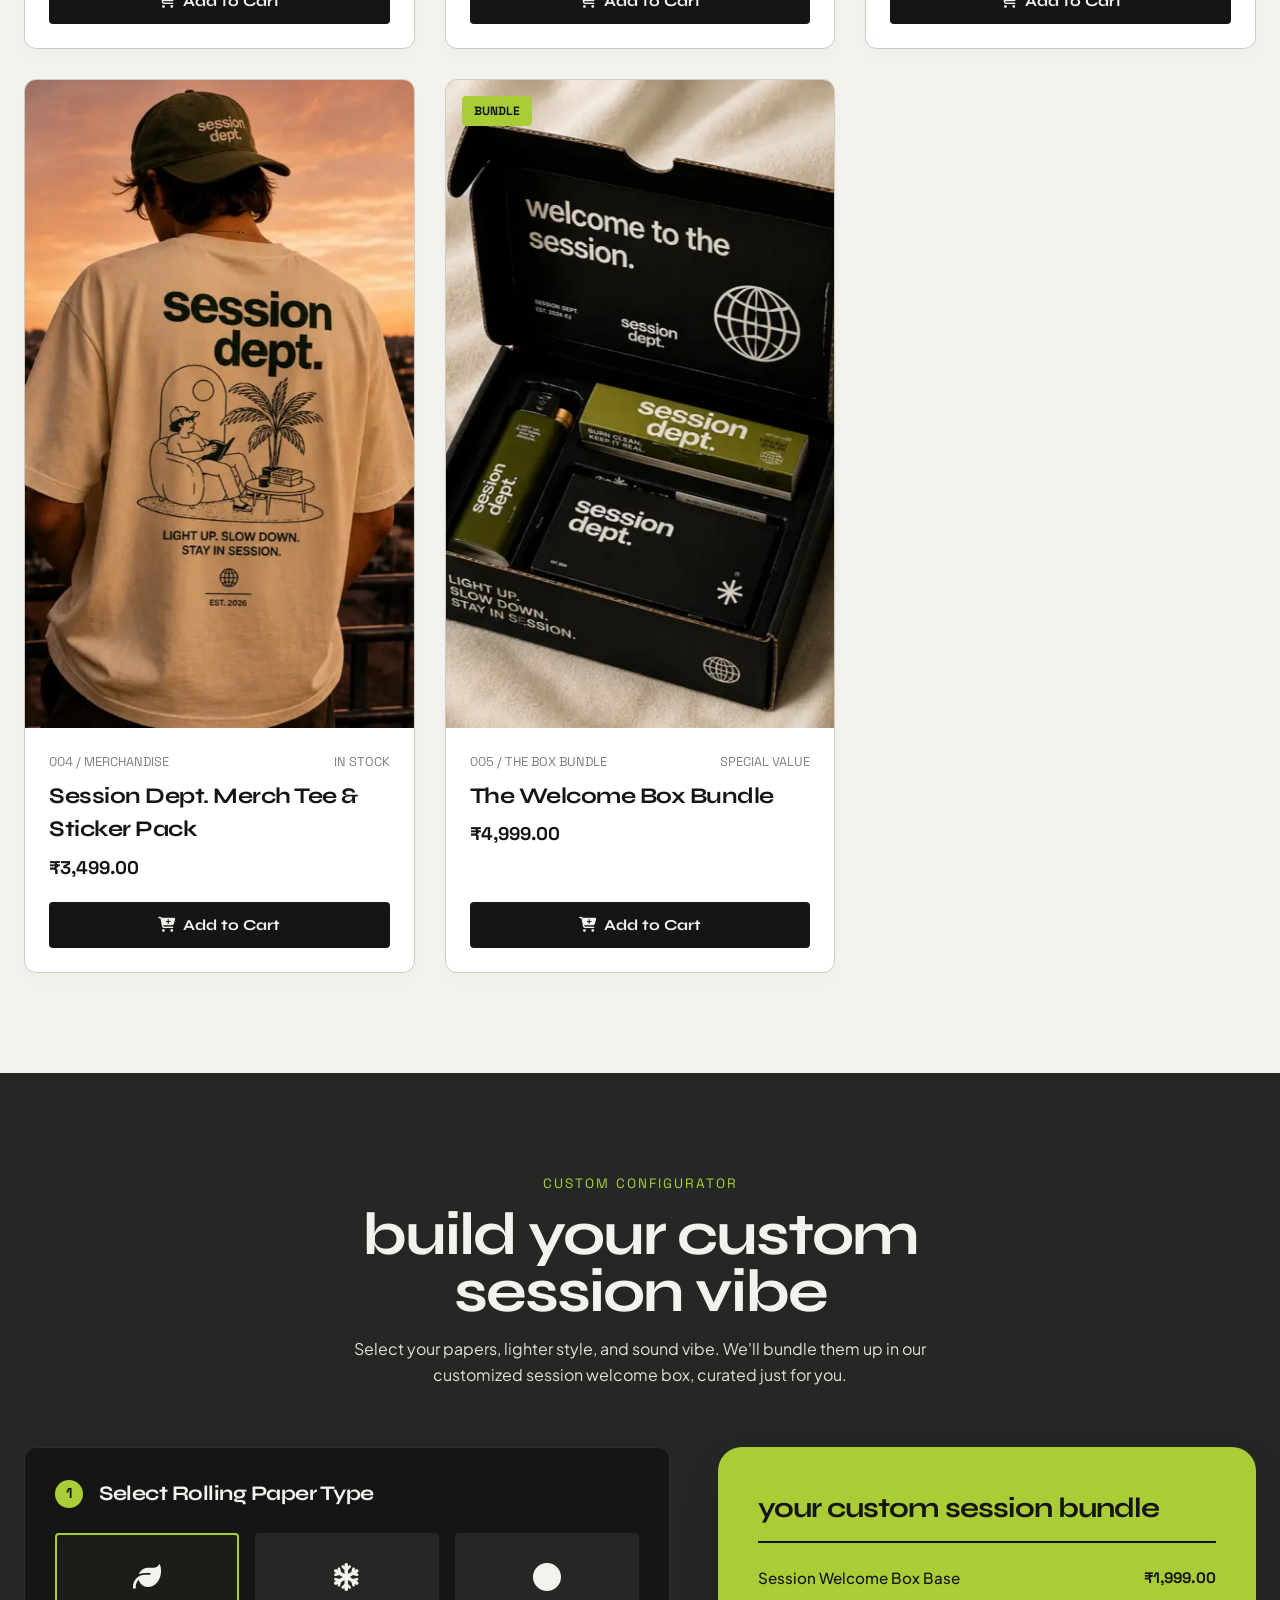
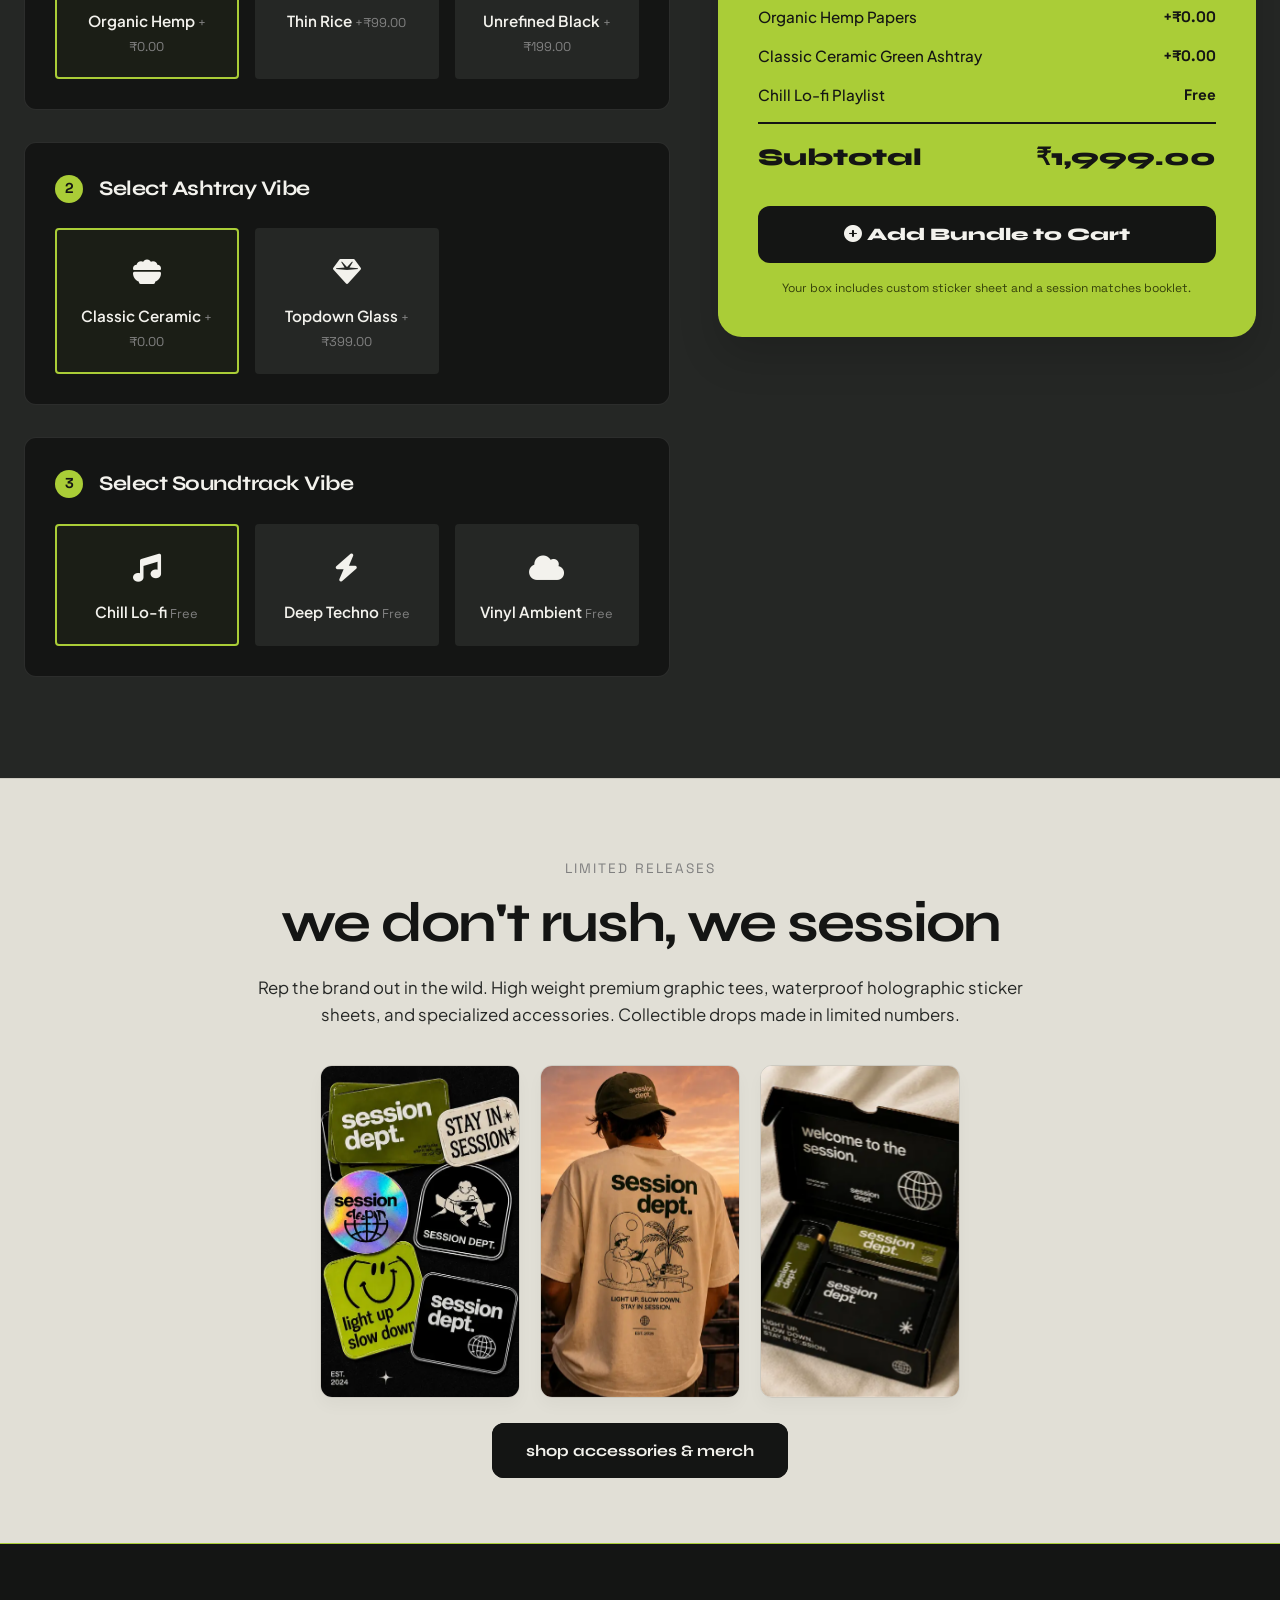
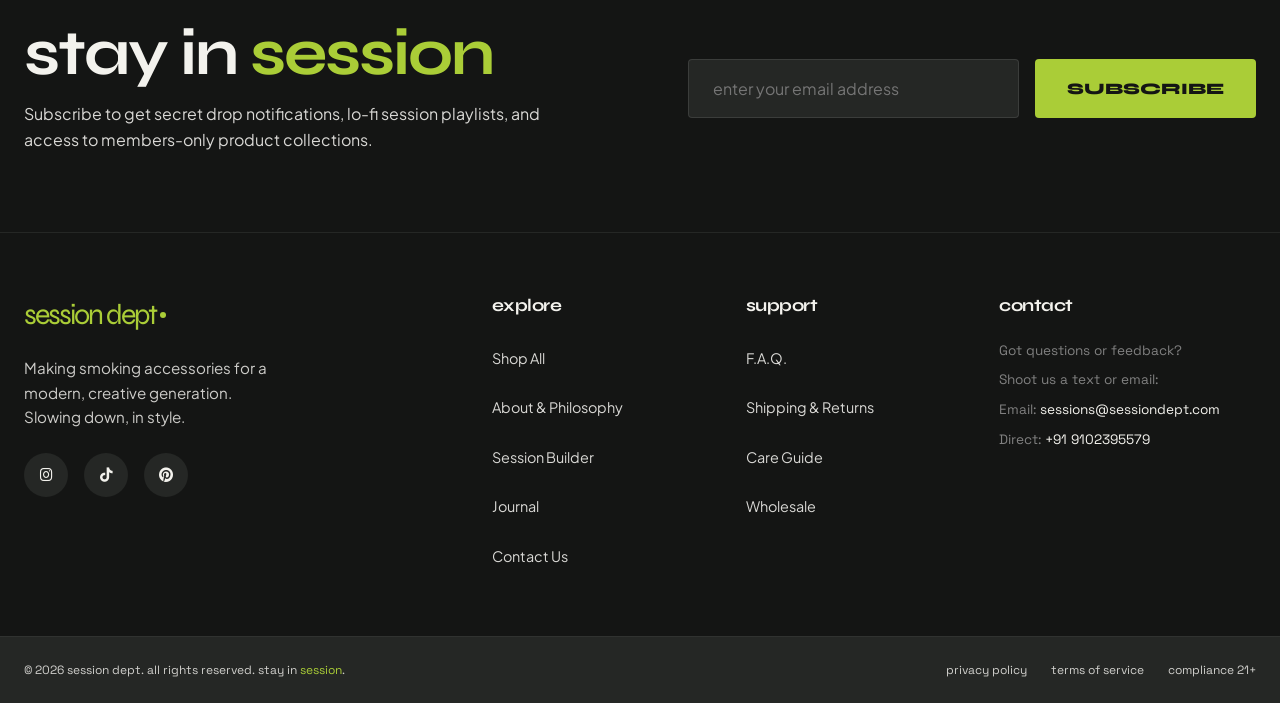
==== commit 4cc27578: "Optimize Mobile UX, Layout and Core Web Vitals performance: 48px tap targets, typography scaling, st" ====
--- a/index.html
+++ b/index.html
@@ -42,7 +42,8 @@
     -->
     
     <!-- Preload Hero Image -->
-    <link rel="preload" fetchpriority="high" as="image" href="assets/images/smoke_silhouette.webp" type="image/webp">
+    <link rel="preload" href="assets/images/smoke_silhouette-mobile.webp" as="image" media="(max-width: 767px)" fetchpriority="high" type="image/webp">
+    <link rel="preload" href="assets/images/smoke_silhouette.webp" as="image" media="(min-width: 768px)" fetchpriority="high" type="image/webp">
     <!-- Google Fonts Preconnect -->
     <link rel="preconnect" href="https://fonts.googleapis.com">
     <link rel="preconnect" href="https://fonts.gstatic.com" crossorigin>
@@ -169,10 +170,16 @@
             <div class="hero-collage">
                 <div class="collage-badge">stay in session</div>
                 <div class="collage-item collage-item-1">
+                    <picture>
+                    <source srcset="assets/images/smoke_silhouette-mobile.webp" media="(max-width: 767px)" type="image/webp">
                     <img src="assets/images/smoke_silhouette.webp" alt="Exhaling smoke forming session dept text" id="hero-img-1">
+                </picture>
                 </div>
                 <div class="collage-item collage-item-2">
+                    <picture>
+                    <source srcset="assets/images/outdoor_sign-mobile.webp" media="(max-width: 767px)" type="image/webp">
                     <img src="assets/images/outdoor_sign.webp" alt="session dept illuminated outdoor logo sign" id="hero-img-2">
+                </picture>
                 </div>
             </div>
         </section>
@@ -215,7 +222,10 @@
         <section class="philosophy-section reveal-on-scroll" id="philosophy">
             <div class="philosophy-container">
                 <div class="philosophy-media">
+                    <picture>
+                    <source srcset="assets/images/lime_green_poster-mobile.webp" media="(max-width: 767px)" type="image/webp">
                     <img src="assets/images/lime_green_poster.webp" alt="not just a break, it's a session typography poster" id="ph-poster-img">
+                </picture>
                 </div>
                 <div class="philosophy-content">
                     <div class="philosophy-tag">our manifesto</div>
@@ -259,8 +269,14 @@
                 <div class="product-card" data-product-id="1" data-category="gear">
                     <div class="product-image-wrapper">
                         <span class="product-badge">Best Seller</span>
-                        <img src="assets/images/ashtray_horizontal.webp" alt="Ceramic green horizontal ashtray" class="product-img-primary has-hover">
-                        <img src="assets/images/ashtray_topdown.webp" alt="Ceramic green topdown ashtray" class="product-img-hover">
+                        <picture>
+                    <source srcset="assets/images/ashtray_horizontal-mobile.webp" media="(max-width: 767px)" type="image/webp">
+                    <img src="assets/images/ashtray_horizontal.webp" alt="Ceramic green horizontal ashtray" class="product-img-primary has-hover">
+                </picture>
+                        <picture>
+                    <source srcset="assets/images/ashtray_topdown-mobile.webp" media="(max-width: 767px)" type="image/webp">
+                    <img src="assets/images/ashtray_topdown.webp" alt="Ceramic green topdown ashtray" class="product-img-hover">
+                </picture>
                     </div>
                     <div class="product-info">
                         <div class="product-meta">
@@ -278,7 +294,10 @@
                 <!-- Product 2: Sessions Rolling Papers -->
                 <div class="product-card" data-product-id="2" data-category="gear">
                     <div class="product-image-wrapper">
-                        <img src="assets/images/papers_vertical.webp" alt="session dept rolling papers pack" class="product-img-primary">
+                        <picture>
+                    <source srcset="assets/images/papers_vertical-mobile.webp" media="(max-width: 767px)" type="image/webp">
+                    <img src="assets/images/papers_vertical.webp" alt="session dept rolling papers pack" class="product-img-primary">
+                </picture>
                     </div>
                     <div class="product-info">
                         <div class="product-meta">
@@ -297,7 +316,10 @@
                 <div class="product-card" data-product-id="3" data-category="gear">
                     <div class="product-image-wrapper">
                         <span class="product-badge">Premium</span>
-                        <img src="assets/images/bong_vertical.webp" alt="Glass water pipe bong on table" class="product-img-primary">
+                        <picture>
+                    <source srcset="assets/images/bong_vertical-mobile.webp" media="(max-width: 767px)" type="image/webp">
+                    <img src="assets/images/bong_vertical.webp" alt="Glass water pipe bong on table" class="product-img-primary">
+                </picture>
                     </div>
                     <div class="product-info">
                         <div class="product-meta">
@@ -315,8 +337,14 @@
                 <!-- Product 4: Session Dept. Merch & Sticker Pack -->
                 <div class="product-card" data-product-id="4" data-category="merch">
                     <div class="product-image-wrapper">
-                        <img src="assets/images/tshirt_back.webp" alt="session dept graphic tshirt back" class="product-img-primary has-hover">
-                        <img src="assets/images/stickers.webp" alt="session dept holographic stickers sheet" class="product-img-hover">
+                        <picture>
+                    <source srcset="assets/images/tshirt_back-mobile.webp" media="(max-width: 767px)" type="image/webp">
+                    <img src="assets/images/tshirt_back.webp" alt="session dept graphic tshirt back" class="product-img-primary has-hover">
+                </picture>
+                        <picture>
+                    <source srcset="assets/images/stickers-mobile.webp" media="(max-width: 767px)" type="image/webp">
+                    <img src="assets/images/stickers.webp" alt="session dept holographic stickers sheet" class="product-img-hover">
+                </picture>
                     </div>
                     <div class="product-info">
                         <div class="product-meta">
@@ -335,7 +363,10 @@
                 <div class="product-card" data-product-id="5" data-category="gear">
                     <div class="product-image-wrapper">
                         <span class="product-badge">Bundle</span>
-                        <img src="assets/images/welcome_box.webp" alt="Welcome box containing papers lighter pre-rolls" class="product-img-primary">
+                        <picture>
+                    <source srcset="assets/images/welcome_box-mobile.webp" media="(max-width: 767px)" type="image/webp">
+                    <img src="assets/images/welcome_box.webp" alt="Welcome box containing papers lighter pre-rolls" class="product-img-primary">
+                </picture>
                     </div>
                     <div class="product-info">
                         <div class="product-meta">
@@ -480,13 +511,22 @@
                 <p class="merch-callout-text">Rep the brand out in the wild. High weight premium graphic tees, waterproof holographic sticker sheets, and specialized accessories. Collectible drops made in limited numbers.</p>
                 <div class="merch-carousel">
                     <div class="carousel-img-card">
-                        <img src="assets/images/stickers.webp" alt="Session Dept stickers collection">
+                        <picture>
+                    <source srcset="assets/images/stickers-mobile.webp" media="(max-width: 767px)" type="image/webp">
+                    <img src="assets/images/stickers.webp" alt="Session Dept stickers collection">
+                </picture>
                     </div>
                     <div class="carousel-img-card">
-                        <img src="assets/images/tshirt_back.webp" alt="Session Dept graphic t-shirt design">
+                        <picture>
+                    <source srcset="assets/images/tshirt_back-mobile.webp" media="(max-width: 767px)" type="image/webp">
+                    <img src="assets/images/tshirt_back.webp" alt="Session Dept graphic t-shirt design">
+                </picture>
                     </div>
                     <div class="carousel-img-card">
-                        <img src="assets/images/welcome_box.webp" alt="Session Dept welcome gift pack">
+                        <picture>
+                    <source srcset="assets/images/welcome_box-mobile.webp" media="(max-width: 767px)" type="image/webp">
+                    <img src="assets/images/welcome_box.webp" alt="Session Dept welcome gift pack">
+                </picture>
                     </div>
                 </div>
                 <a href="#shop" class="btn-primary">shop accessories & merch</a>
--- a/styles.css
+++ b/styles.css
@@ -2859,7 +2859,9 @@
         transition: none !important;
     }
     .vinyl-disc.playing {
-        animation: none !important;
+        animation: spinVinyl 12s linear infinite !important;
+        will-change: transform;
+        transform: translateZ(0);
     }
     .custom-cursor, .custom-cursor-ring {
         display: none !important;
@@ -2872,11 +2874,21 @@
     }
 
     .logo-text {
-        font-size: 1.5rem;
+        font-size: 1.4rem;
     }
 
     .mobile-nav-toggle {
         display: flex;
+    }
+
+    .header-actions {
+        gap: 10px;
+    }
+
+    /* 48px Tap Targets for mobile header and buttons */
+    .header-btn, .mobile-nav-toggle {
+        width: 48px;
+        height: 48px;
     }
 
     /* Slide-down Mobile Navigation Overlay */
@@ -2889,7 +2901,7 @@
         height: calc(100vh - 68px);
         background-color: var(--color-charcoal);
         border-top: 1px solid var(--color-charcoal-light);
-        padding: 40px 24px;
+        padding: 30px 24px;
         transform: translateY(-101%);
         transition: transform var(--transition-medium);
         z-index: 99;
@@ -2903,18 +2915,18 @@
 
     .nav-list {
         flex-direction: column;
-        gap: 24px;
+        gap: 16px;
         align-items: center;
         width: 100%;
     }
 
     .nav-link {
-        font-size: 1.35rem;
+        font-size: 1.25rem;
         color: var(--color-cream) !important;
         display: block;
         width: 100%;
         text-align: center;
-        padding: 12px 0;
+        padding: 16px 0; /* Ensures 48px+ tap target height */
         font-family: var(--font-display);
         text-transform: lowercase;
     }
@@ -2930,8 +2942,8 @@
     /* Spacing fixes for Hero Section */
     .hero-section {
         flex-direction: column;
-        padding: 40px 16px 60px;
-        gap: 40px;
+        padding: 40px 16px 48px;
+        gap: 32px;
     }
 
     .hero-content {
@@ -2939,12 +2951,14 @@
     }
 
     .hero-title {
-        font-size: clamp(2rem, 8vw, 3.2rem);
+        font-size: clamp(1.75rem, 7vw, 2.5rem);
+        line-height: 1.15;
     }
 
     .hero-description {
-        font-size: 1rem;
-        margin: 20px 0 32px;
+        font-size: 0.95rem;
+        line-height: 1.6;
+        margin: 16px 0 24px;
     }
 
     .hero-collage {
@@ -2962,13 +2976,30 @@
     .btn-primary, .btn-secondary {
         width: 100%;
         text-align: center;
-    }
-
-    /* spacing adjustments for other sections */
+        padding: 16px 24px;
+        min-height: 48px;
+        display: flex;
+        align-items: center;
+        justify-content: center;
+    }
+
+    /* Spacing rhythm adjustments for other sections */
     .philosophy-container {
         flex-direction: column;
-        padding: 60px 16px;
-        gap: 40px;
+        padding: 48px 16px;
+        gap: 32px;
+    }
+
+    .philosophy-title {
+        font-size: clamp(1.8rem, 4.5vw, 2.5rem);
+        line-height: 1.2;
+        margin-bottom: 20px;
+    }
+
+    .philosophy-text {
+        font-size: 0.95rem;
+        line-height: 1.6;
+        margin-bottom: 24px;
     }
 
     .philosophy-media {
@@ -2977,68 +3008,230 @@
 
     .philosophy-grid {
         grid-template-columns: 1fr;
-        gap: 24px;
+        gap: 20px;
     }
 
     .shop-section {
-        padding: 60px 16px;
+        padding: 48px 16px;
     }
 
     .shop-header {
         flex-direction: column;
-        gap: 20px;
+        gap: 16px;
         text-align: center;
+        margin-bottom: 40px;
+    }
+
+    .shop-title {
+        font-size: clamp(2rem, 4.5vw, 2.8rem);
+        line-height: 1.15;
+    }
+
+    .filter-btn {
+        min-height: 48px;
+        padding: 12px 20px;
     }
 
     .builder-section {
-        padding: 60px 16px;
+        padding: 48px 16px;
+    }
+
+    .builder-title {
+        font-size: clamp(2rem, 4.5vw, 2.8rem);
+        line-height: 1.15;
     }
 
     .builder-container {
         grid-template-columns: 1fr;
-        gap: 40px;
+        gap: 32px;
     }
 
     .merch-section {
-        padding: 60px 16px;
+        padding: 48px 16px;
     }
 
     /* Newsletter mobile layout details */
     .newsletter-block {
         grid-template-columns: 1fr;
-        gap: 32px;
-        padding: 48px 24px;
+        gap: 24px;
+        padding: 36px 16px;
         text-align: center;
     }
 
     .newsletter-form {
         flex-direction: column;
         width: 100%;
+        gap: 12px;
     }
 
     .newsletter-input-wrapper {
         width: 100%;
     }
 
+    .newsletter-input {
+        padding: 16px;
+        min-height: 48px;
+        font-size: 1rem;
+    }
+
     .btn-subscribe {
         width: 100%;
-        padding: 18px;
+        padding: 16px;
+        min-height: 48px;
+    }
+
+    /* About Page Specific Layout */
+    .about-intro-section {
+        padding: 48px 16px;
+    }
+
+    .about-intro-grid {
+        gap: 32px;
+    }
+
+    .about-intro-media {
+        aspect-ratio: 16/9;
+        max-height: 240px;
+        width: 100%;
+    }
+
+    .about-intro-content h3 {
+        font-size: 1.6rem;
+        line-height: 1.25;
+        margin-bottom: 16px;
+    }
+
+    .about-intro-content p {
+        font-size: 1rem;
+        line-height: 1.6;
+        margin-bottom: 16px;
+    }
+
+    /* Founder Bio Section */
+    .founder-section {
+        padding: 48px 16px;
+    }
+
+    .founder-grid {
+        gap: 32px;
+    }
+
+    .founder-img-wrapper {
+        aspect-ratio: 16/9;
+        max-height: 240px;
+        width: 100%;
+    }
+
+    .founder-name {
+        font-size: clamp(1.8rem, 4vw, 2.4rem);
+        line-height: 1.15;
+    }
+
+    .founder-title {
+        margin-bottom: 20px;
+    }
+
+    .founder-bio-text p {
+        font-size: 1rem;
+        line-height: 1.65;
+        margin-bottom: 16px;
+    }
+
+    .founder-quote {
+        font-size: 1.3rem;
+        margin: 24px 0;
+        padding-left: 16px;
+    }
+
+    /* Contact Page Specific Layout */
+    .contact-section {
+        padding: 48px 16px;
+    }
+
+    .contact-grid {
+        gap: 40px;
+    }
+
+    .contact-form-container {
+        padding: 24px 16px;
+        box-shadow: 4px 4px 0px 0px var(--color-charcoal);
+    }
+
+    .contact-form-title {
+        font-size: 1.7rem;
+        margin-bottom: 8px;
+    }
+
+    .contact-form-desc {
+        margin-bottom: 24px;
+    }
+
+    .form-group-row {
+        grid-template-columns: 1fr;
+        gap: 16px;
+    }
+
+    .form-input, .form-textarea {
+        padding: 14px;
+        font-size: 1rem;
+        min-height: 48px;
+    }
+
+    .btn-form-submit {
+        width: 100%;
+        text-align: center;
+        padding: 16px;
+        font-size: 1rem;
+        align-self: stretch;
+        min-height: 48px;
+    }
+
+    .contact-info-container {
+        gap: 24px;
+    }
+
+    .contact-card-box {
+        padding: 24px;
+    }
+
+    /* FAQ Page Accordion refinements */
+    .faq-container {
+        gap: 12px;
+    }
+
+    .faq-summary {
+        font-size: 1.1rem;
+        padding: 16px 20px;
+    }
+
+    .faq-summary::after {
+        font-size: 1.3rem;
+    }
+
+    .faq-answer {
+        padding: 20px;
+        font-size: 0.95rem;
+        line-height: 1.6;
+    }
+
+    /* Subpage Typography tweaks */
+    .subpage-title {
+        font-size: clamp(2rem, 5vw, 3rem);
+        line-height: 1.2;
+        margin-bottom: 16px;
     }
 
     /* Footer adjustments */
     .footer-nav-block {
         grid-template-columns: 1fr;
-        gap: 40px;
-        padding: 60px 16px;
-        text-align: center;
-    }
-
-    .footer-brand-info {
-        align-items: center;
-    }
-
-    .footer-socials {
-        justify-content: center;
+        gap: 32px;
+        padding: 48px 16px;
+    }
+
+    .footer-link {
+        padding: 10px 0; /* Ensures 48px target height for footer links */
+        font-size: 0.95rem;
+        display: block;
     }
 
     .footer-credits .credits-container {
@@ -3051,6 +3244,76 @@
     .credits-links {
         justify-content: center;
         flex-wrap: wrap;
+    }
+
+    /* Floating Elements mobile footprints */
+    .floating-audio-player {
+        bottom: 16px;
+        left: 16px;
+        width: 48px;
+        height: 48px;
+        padding: 2px;
+        border-radius: 50%;
+        overflow: hidden;
+        gap: 0;
+        transition: width 0.3s cubic-bezier(0.16, 1, 0.3, 1), height 0.3s cubic-bezier(0.16, 1, 0.3, 1), border-radius 0.3s cubic-bezier(0.16, 1, 0.3, 1), padding 0.3s cubic-bezier(0.16, 1, 0.3, 1);
+    }
+
+    .floating-audio-player.expanded {
+        width: 280px;
+        height: 60px;
+        padding: 8px;
+        border-radius: 30px;
+        gap: 12px;
+    }
+
+    .floating-audio-player .player-controls {
+        opacity: 0;
+        pointer-events: none;
+        transition: opacity 0.2s;
+    }
+
+    .floating-audio-player.expanded .player-controls {
+        opacity: 1;
+        pointer-events: auto;
+        transition: opacity 0.3s 0.1s;
+    }
+
+    .player-vinyl-wrapper {
+        width: 44px;
+        height: 44px;
+        cursor: pointer;
+        flex-shrink: 0;
+    }
+
+    .chat-widget {
+        bottom: 16px;
+        right: 16px;
+    }
+
+    .chat-bubble {
+        width: 48px;
+        height: 48px;
+        font-size: 1.25rem;
+    }
+
+    .chat-window {
+        bottom: 80px;
+        right: 16px;
+        width: calc(100vw - 32px);
+        height: 400px;
+        max-height: calc(100vh - 100px);
+    }
+
+    /* General interactive elements tap target adjustments */
+    .social-btn, .player-toggle-btn {
+        width: 48px;
+        height: 48px;
+    }
+
+    .btn-close-cart, .btn-close-checkout, .chat-minimize-btn {
+        min-width: 48px;
+        min-height: 48px;
     }
 }
 
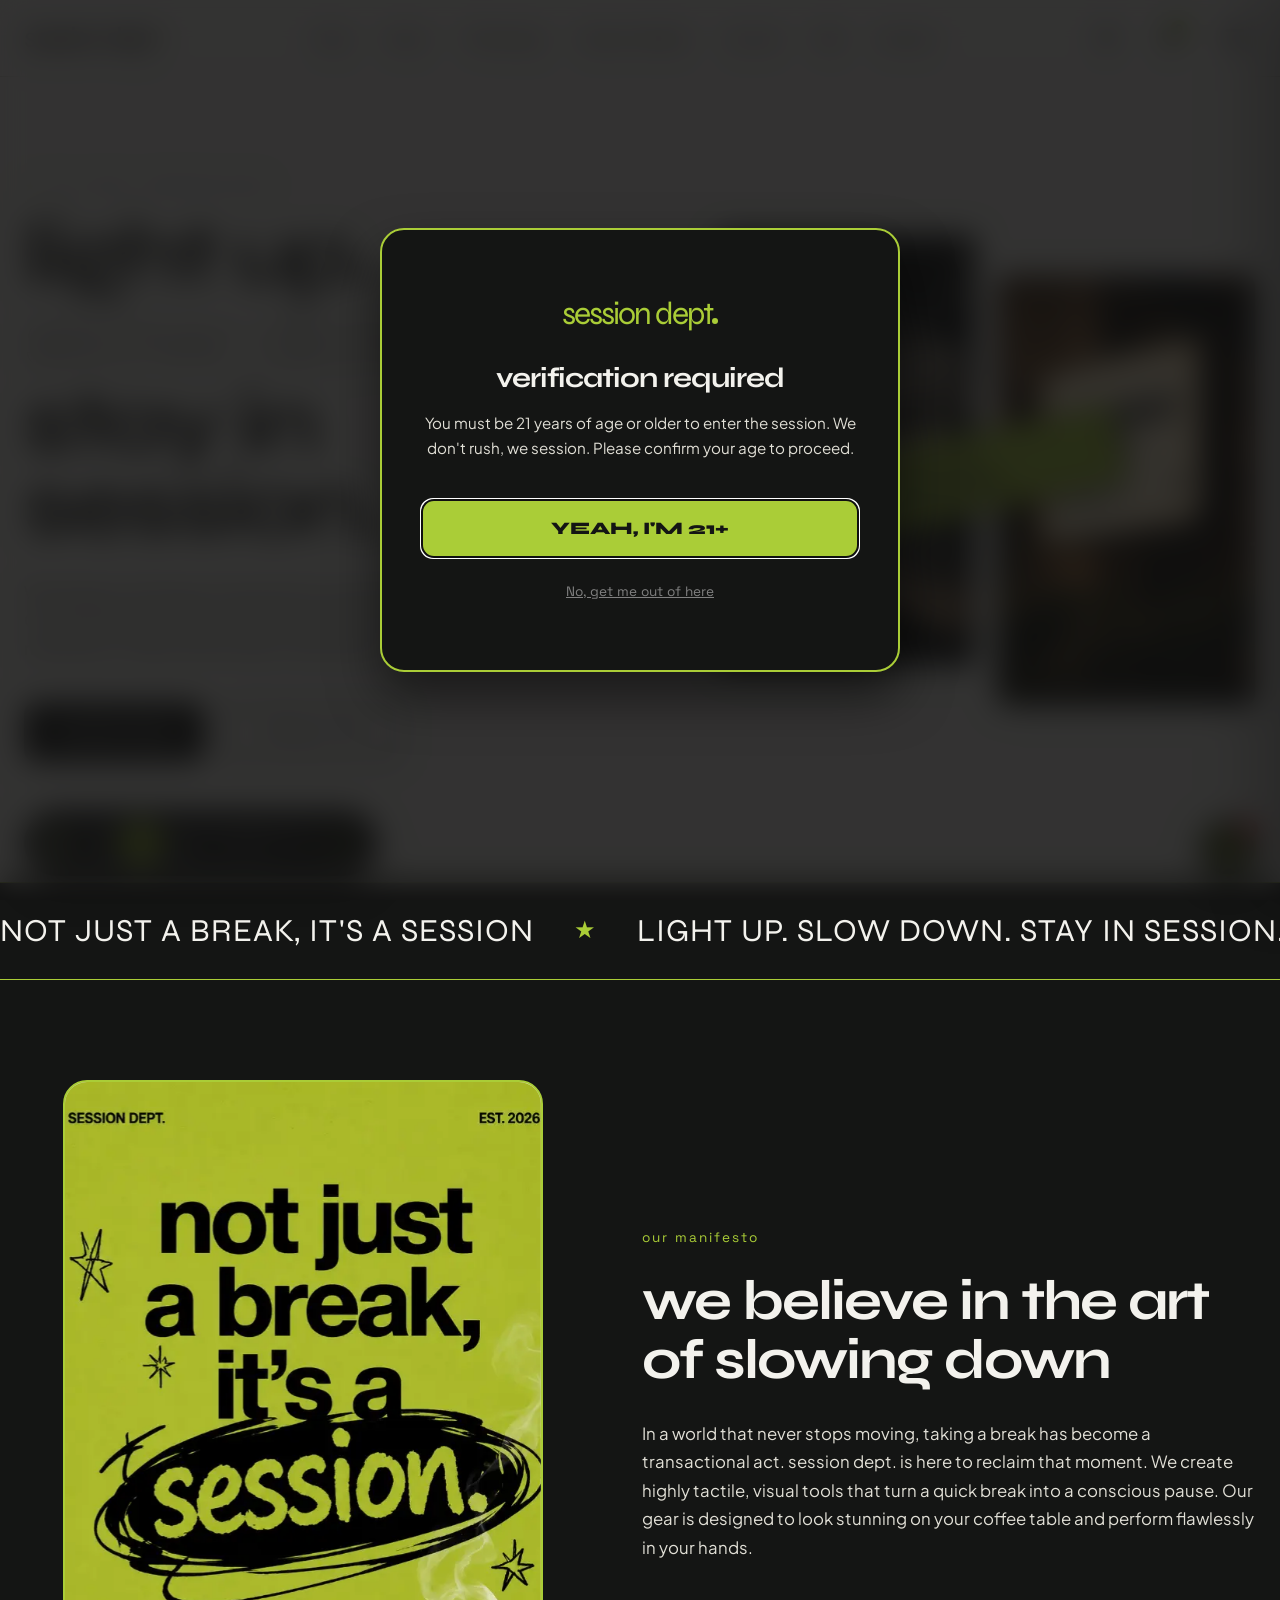
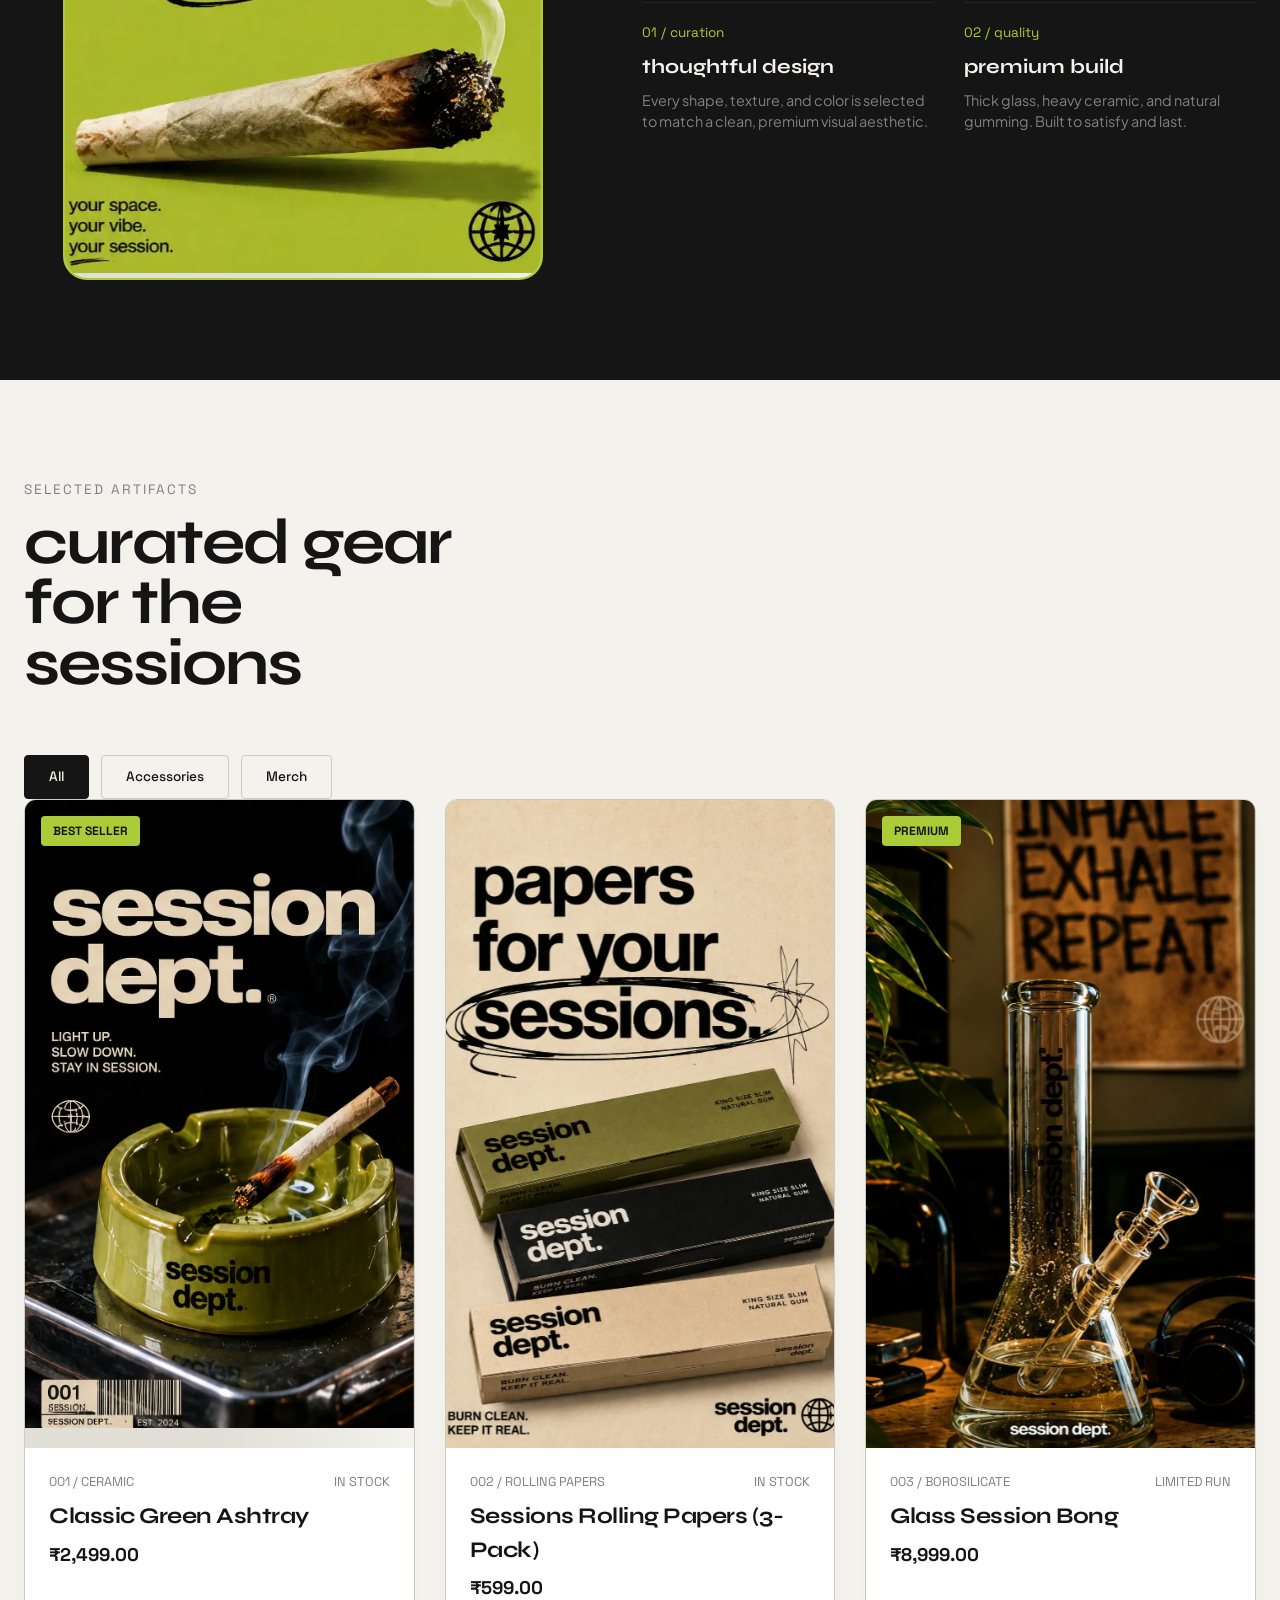
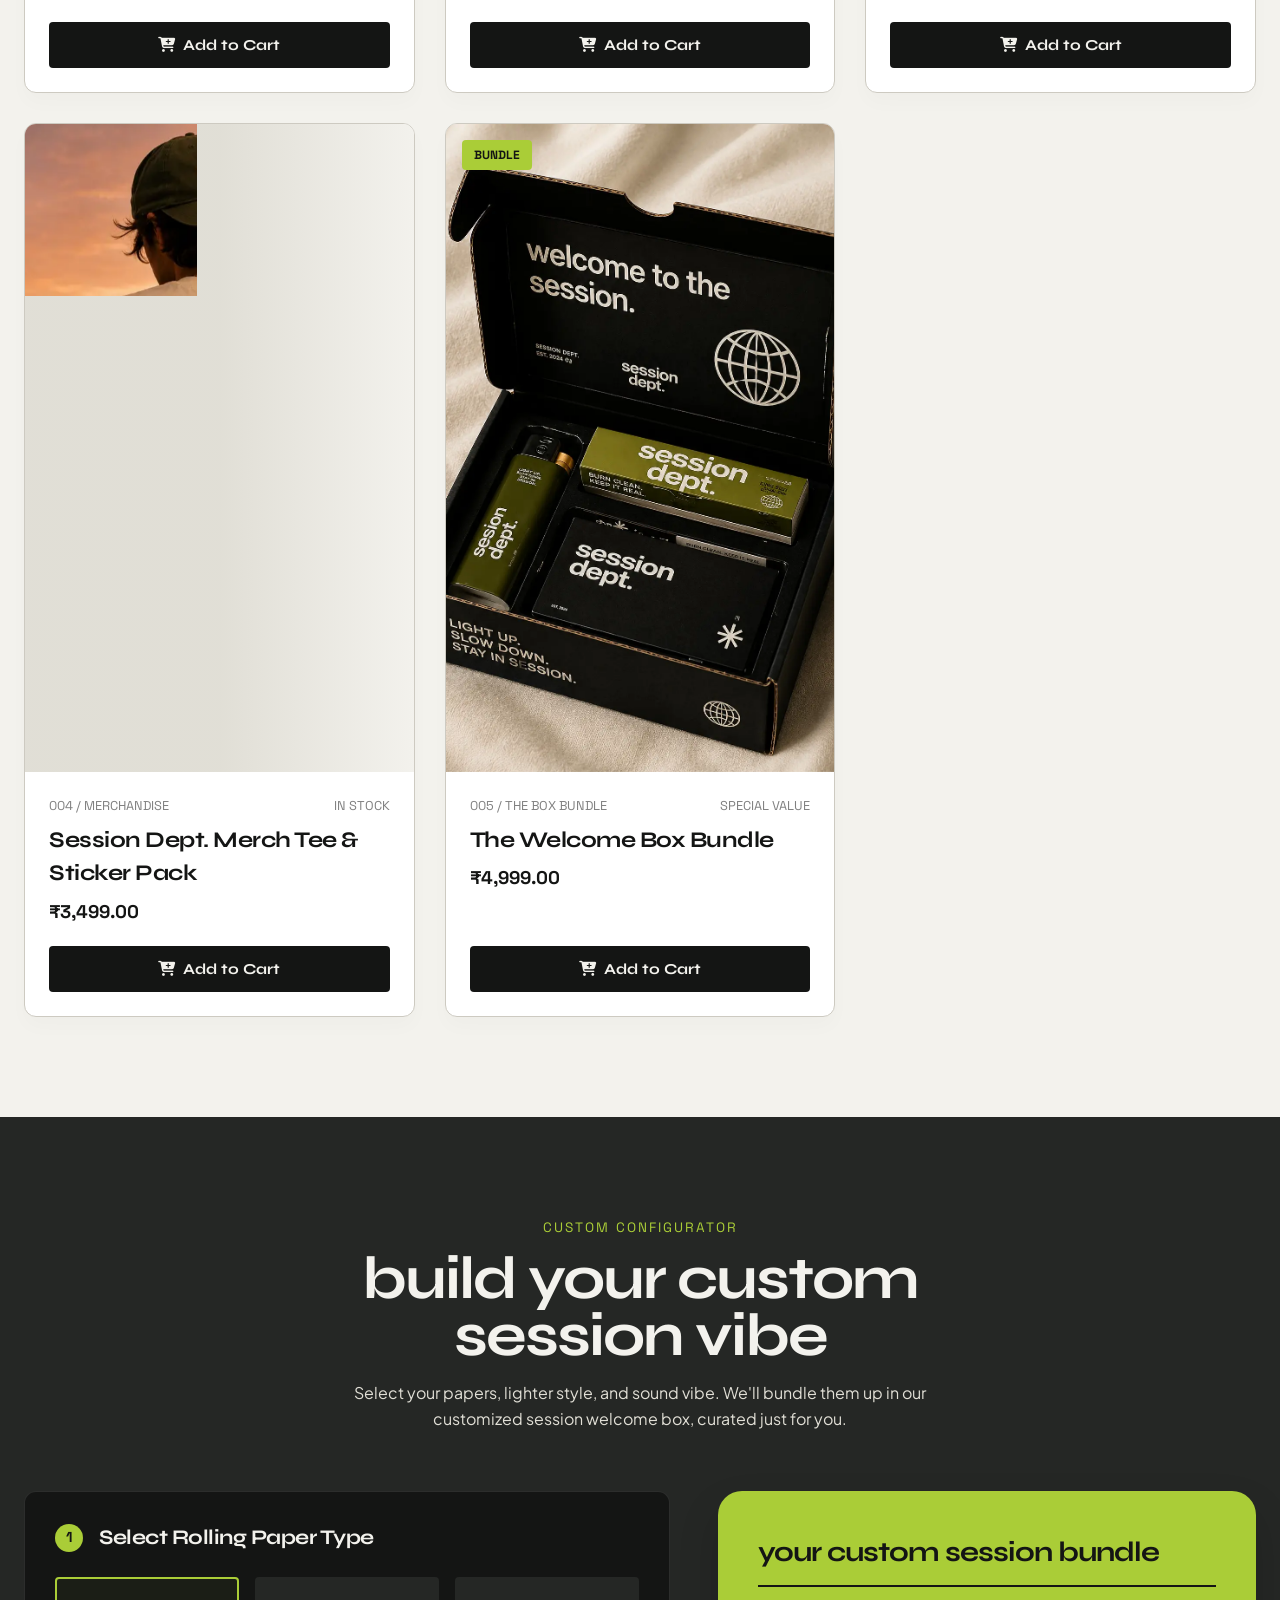
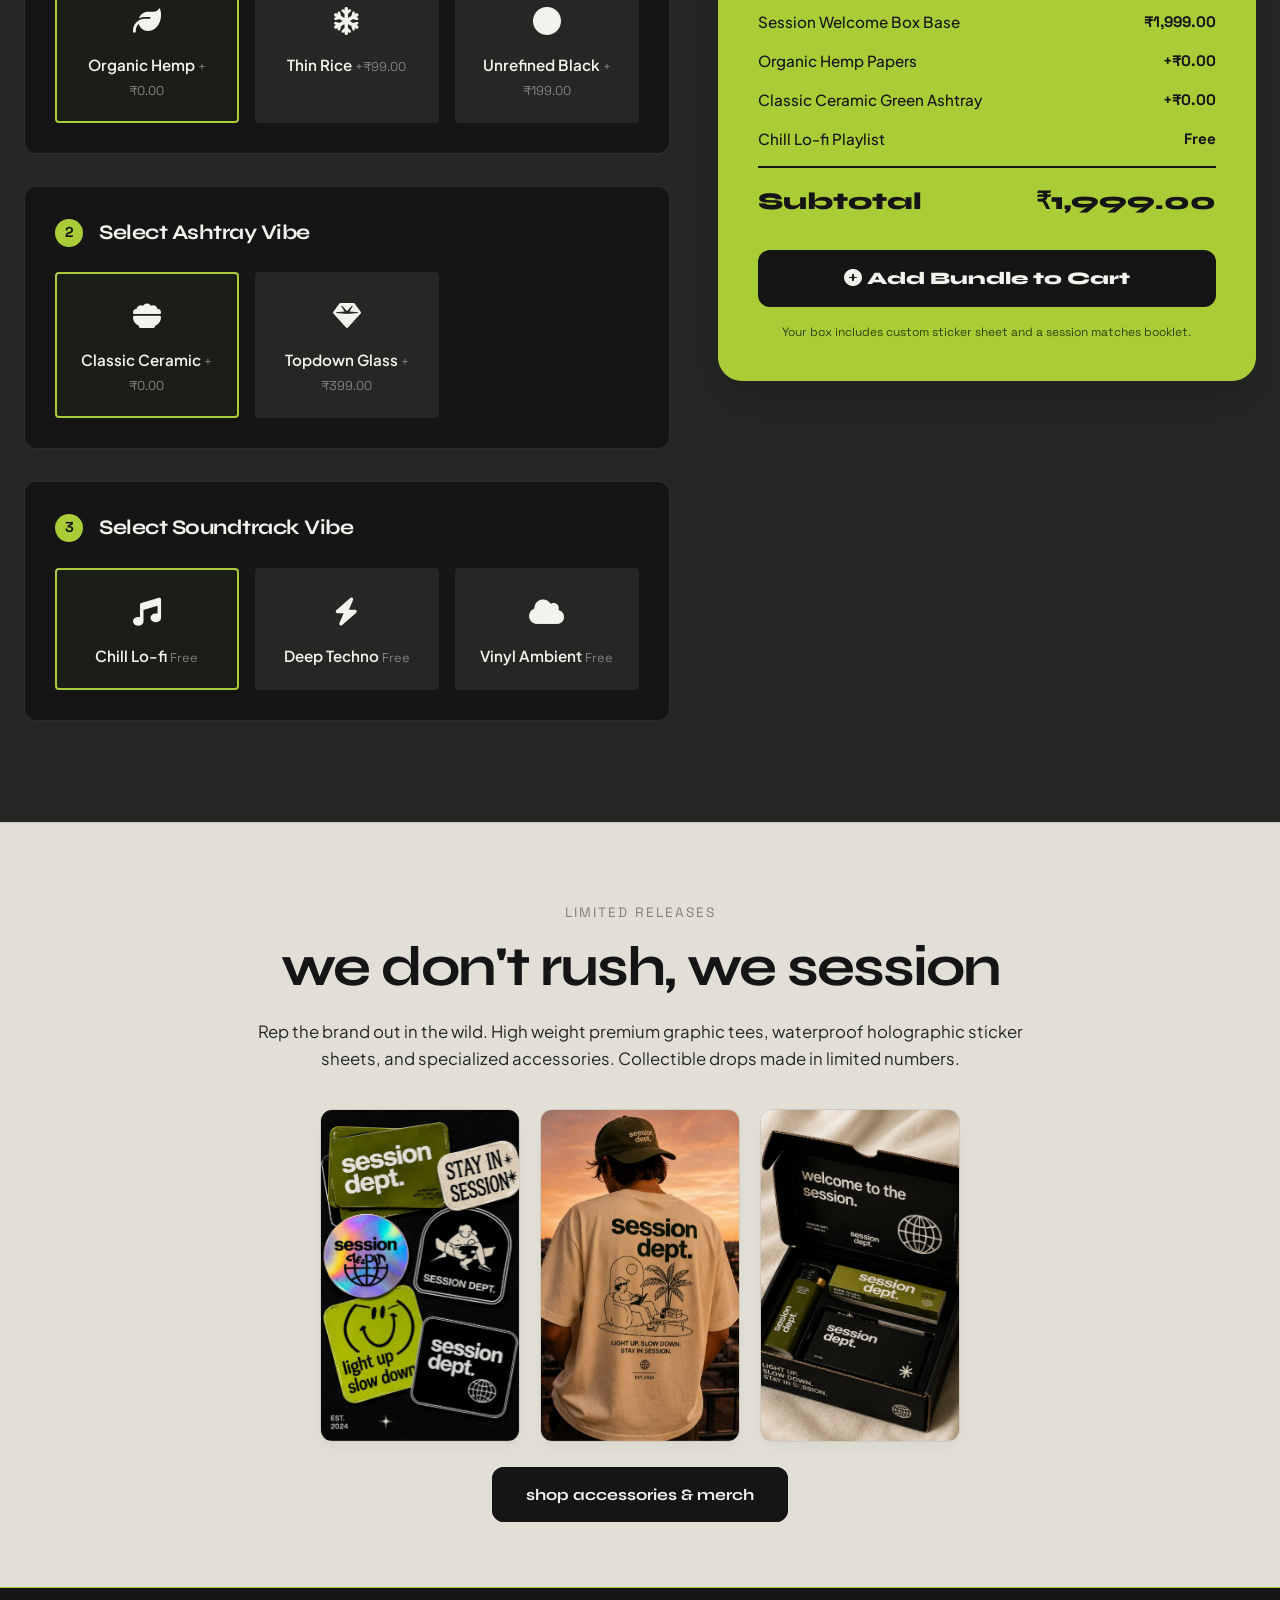
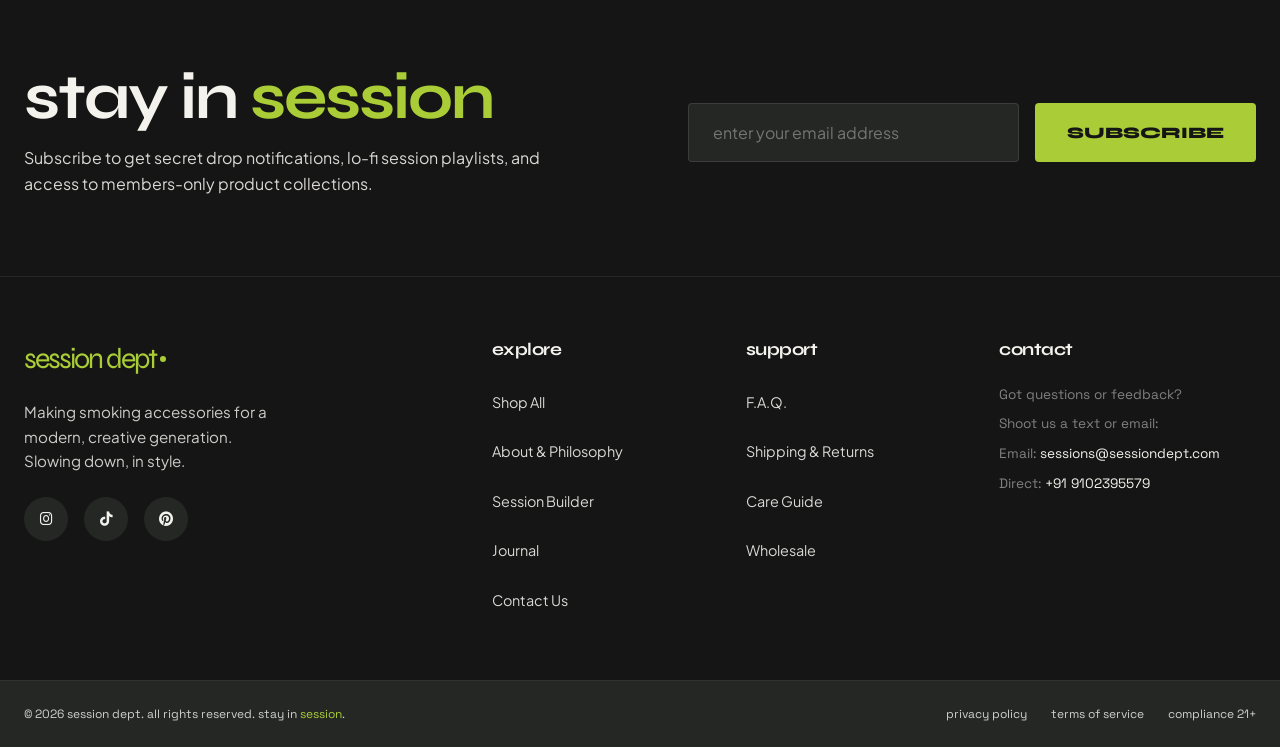
==== commit 73021cef: "feat: implement mobile redesign phase II configurator, audio skip/seek controls, and bottom nav" ====
--- a/index.html
+++ b/index.html
@@ -257,11 +257,12 @@
                     <div class="shop-tag">selected artifacts</div>
                     <h2 class="shop-title">curated gear for the sessions</h2>
                 </div>
-                <div class="shop-filter-bar">
-                    <button class="filter-btn active" data-category="all">All</button>
-                    <button class="filter-btn" data-category="gear">Accessories</button>
-                    <button class="filter-btn" data-category="merch">Merch</button>
-                </div>
+            </div>
+
+            <div class="shop-filter-bar">
+                <button class="filter-btn active" data-category="all">All</button>
+                <button class="filter-btn" data-category="gear">Accessories</button>
+                <button class="filter-btn" data-category="merch">Merch</button>
             </div>
             
             <div class="product-grid" id="product-grid">
@@ -387,7 +388,8 @@
              Interactive Session Builder Widget Section
              ========================================================================== -->
         <section class="builder-section reveal-on-scroll" id="builder">
-            <div class="builder-container">
+            <!-- Desktop Builder Layout -->
+            <div class="builder-container desktop-builder-layout">
                 <div class="builder-header">
                     <div class="builder-tag">custom configurator</div>
                     <h2 class="builder-title">build your custom session vibe</h2>
@@ -499,6 +501,66 @@
                     </div>
                 </div>
             </div>
+
+            <!-- Mobile Configurator Layout -->
+            <!-- Mobile Configurator Layout -->
+            <div class="mobile-builder-layout" id="mobile-builder-layout">
+                <!-- Mobile Progress Steps -->
+                <div class="mobile-step-indicator">
+                    <div class="mobile-step-tab active" data-step="1">1. Papers</div>
+                    <div class="mobile-step-tab" data-step="2">2. Ashtray</div>
+                    <div class="mobile-step-tab" data-step="3">3. Sound</div>
+                    <div class="mobile-step-tab" data-step="4">4. Review</div>
+                </div>
+
+                <div class="mobile-builder-body">
+                    <!-- Step 1: Papers -->
+                    <div class="mobile-builder-step-pane active" id="mobile-step-pane-1">
+                        <h3 class="mobile-step-title">Select Rolling Paper Type</h3>
+                        <div class="mobile-large-card-wrapper" id="mobile-large-card-wrapper-1"></div>
+                        <div class="mobile-small-cards-grid" id="mobile-small-cards-wrapper-1"></div>
+                    </div>
+
+                    <!-- Step 2: Ashtray -->
+                    <div class="mobile-builder-step-pane" id="mobile-step-pane-2">
+                        <h3 class="mobile-step-title">Select Ashtray Vibe</h3>
+                        <div class="mobile-large-card-wrapper" id="mobile-large-card-wrapper-2"></div>
+                        <div class="mobile-small-cards-grid" id="mobile-small-cards-wrapper-2"></div>
+                    </div>
+
+                    <!-- Step 3: Sound -->
+                    <div class="mobile-builder-step-pane" id="mobile-step-pane-3">
+                        <h3 class="mobile-step-title">Select Soundtrack Vibe</h3>
+                        <div class="mobile-large-card-wrapper" id="mobile-large-card-wrapper-3"></div>
+                        <div class="mobile-small-cards-grid" id="mobile-small-cards-wrapper-3"></div>
+                    </div>
+
+                    <!-- Step 4: Review -->
+                    <div class="mobile-builder-step-pane" id="mobile-step-pane-4">
+                        <h3 class="mobile-step-title">Confirm Your Session Vibe</h3>
+                        <div class="mobile-review-summary" id="mobile-review-summary">
+                            <!-- Populated dynamically via JS -->
+                        </div>
+                    </div>
+                </div>
+
+                <!-- Bottom Control Bar -->
+                <div class="mobile-builder-controls">
+                    <button class="mobile-btn-prev" id="mobile-builder-prev-btn" style="display: none;"><i class="fa-solid fa-arrow-left"></i> Back</button>
+                    <button class="mobile-btn-next" id="mobile-builder-next-btn">Next Step <i class="fa-solid fa-arrow-right"></i></button>
+                </div>
+
+                <!-- Sticky Summary Drawer -->
+                <div class="mobile-summary-drawer" id="mobile-summary-drawer">
+                    <div class="mobile-summary-header" id="mobile-summary-toggle">
+                        <span>Session Summary (<span id="mobile-summary-count">3</span> Selected)</span>
+                        <i class="fa-solid fa-chevron-up" id="mobile-summary-arrow"></i>
+                    </div>
+                    <div class="mobile-summary-content" id="mobile-summary-content">
+                        <!-- Populated dynamically via JS -->
+                    </div>
+                </div>
+            </div>
         </section>
 
         <!-- ==========================================================================
@@ -539,18 +601,33 @@
          ========================================================================== -->
     <div class="floating-audio-player" id="floating-audio-player">
         <div class="player-vinyl-wrapper">
-            <div class="vinyl-disc" id="vinyl-disc"></div>
-            <div class="vinyl-center"></div>
+            <div class="vinyl-disc" id="vinyl-disc" aria-hidden="true"></div>
+            <div class="vinyl-center" aria-hidden="true"></div>
         </div>
         <div class="player-controls">
-            <button class="player-toggle-btn" id="player-toggle-btn" title="Play Ambient Music">
+            <!-- Mobile Prev Button -->
+            <button class="player-nav-btn mobile-only-btn" id="player-prev-btn" aria-label="Previous Track">
+                <i class="fa-solid fa-backward-step"></i>
+            </button>
+            
+            <button class="player-toggle-btn" id="player-toggle-btn" title="Play Ambient Music" aria-label="Play Lo-fi music stream">
                 <i class="fa-solid fa-play" id="player-btn-icon"></i>
             </button>
+            
+            <!-- Mobile Next Button -->
+            <button class="player-nav-btn mobile-only-btn" id="player-next-btn" aria-label="Next Track">
+                <i class="fa-solid fa-forward-step"></i>
+            </button>
+
             <div class="player-track-info">
                 <span class="player-track-title" id="player-track-title">lo-fi sessions vol. 1</span>
                 <span class="player-track-desc" id="player-track-desc">lo-fi chill beats</span>
-            </div>
-            <div class="player-visualizer" id="player-visualizer">
+                <!-- Mobile Timeline Seekbar -->
+                <div class="player-timeline-mobile">
+                    <div class="player-progress-bar-mobile" id="player-progress-bar-mobile"></div>
+                </div>
+            </div>
+            <div class="player-visualizer" id="player-visualizer" aria-hidden="true">
                 <div class="visualizer-bar"></div>
                 <div class="visualizer-bar"></div>
                 <div class="visualizer-bar"></div>
@@ -558,7 +635,7 @@
             </div>
         </div>
         
-        <!-- Audio Stream Element (Royalty-free looping background track) -->
+        <!-- Audio Stream Element -->
         <audio id="ambient-audio" loop src="https://www.soundhelix.com/examples/mp3/SoundHelix-Song-8.mp3" preload="none"></audio>
     </div>
 
@@ -723,5 +800,24 @@
 
     <!-- Script Logic -->
     <script src="app.js" defer></script>
+    <!-- Mobile Bottom Navigation Bar -->
+    <div class="mobile-bottom-nav">
+        <a href="index.html" class="mobile-nav-item active">
+            <i class="fa-solid fa-house"></i>
+            <span>Home</span>
+        </a>
+        <a href="index.html#shop" class="mobile-nav-item">
+            <i class="fa-solid fa-store"></i>
+            <span>Shop</span>
+        </a>
+        <a href="journal.html" class="mobile-nav-item">
+            <i class="fa-solid fa-book-open"></i>
+            <span>Journal</span>
+        </a>
+        <a href="about.html" class="mobile-nav-item">
+            <i class="fa-solid fa-user"></i>
+            <span>Account</span>
+        </a>
+    </div>
 </body>
 </html>
--- a/styles.css
+++ b/styles.css
@@ -2846,7 +2846,7 @@
 }
 
 /* 2. Responsive Styling overrides for Viewports below 768px */
-@media (max-width: 767px) {
+@media (max-width: 1023px) {
     html, body {
         overflow-x: hidden;
         width: 100%;
@@ -2942,8 +2942,12 @@
     /* Spacing fixes for Hero Section */
     .hero-section {
         flex-direction: column;
-        padding: 40px 16px 48px;
-        gap: 32px;
+        padding: 30px 16px 20px;
+        gap: 20px;
+    }
+
+    .hero-collage {
+        display: none !important; /* Hide collage on mobile to bring products up */
     }
 
     .hero-content {
@@ -2961,16 +2965,12 @@
         margin: 16px 0 24px;
     }
 
-    .hero-collage {
-        width: 100%;
-        aspect-ratio: 1.1;
-        transform: scale(0.95);
-    }
-
     .hero-cta-group {
         justify-content: center;
         flex-direction: column;
         gap: 12px;
+        width: 100%;
+        margin-bottom: 20px;
     }
 
     .btn-primary, .btn-secondary {
@@ -3011,15 +3011,19 @@
         gap: 20px;
     }
 
+    /* Shop Experience Redesign */
     .shop-section {
         padding: 48px 16px;
     }
 
     .shop-header {
-        flex-direction: column;
-        gap: 16px;
+        display: contents; /* Allows filters to sit as direct children of shop-section for true sticky scrolling */
+    }
+
+    .shop-title-group {
+        margin-bottom: 20px;
         text-align: center;
-        margin-bottom: 40px;
+        width: 100%;
     }
 
     .shop-title {
@@ -3027,57 +3031,505 @@
         line-height: 1.15;
     }
 
+    .shop-filter-bar {
+        position: sticky;
+        top: 68px; /* sits right below sticky header */
+        background-color: var(--color-cream);
+        padding: 12px 0;
+        z-index: 90;
+        display: flex;
+        justify-content: center;
+        width: 100%;
+        border-bottom: 1px solid var(--color-cream-border);
+        margin-bottom: 30px;
+        gap: 8px;
+    }
+
+    body.dark-mode-sections .shop-filter-bar {
+        background-color: var(--color-charcoal);
+        border-bottom-color: var(--color-charcoal-light);
+    }
+
     .filter-btn {
-        min-height: 48px;
-        padding: 12px 20px;
-    }
-
+        min-height: 44px;
+        padding: 10px 20px;
+    }
+
+    /* 2-Column Product Grid */
+    .product-grid {
+        grid-template-columns: 1fr 1fr;
+        gap: 16px;
+    }
+
+    .product-card {
+        display: flex;
+        flex-direction: column;
+        justify-content: space-between;
+        background-color: var(--color-cream-darker);
+        border: 1px solid var(--color-cream-border);
+        border-radius: var(--border-radius-md);
+        padding: 12px;
+        transition: transform var(--transition-fast);
+        box-shadow: none;
+    }
+
+    body.dark-mode-sections .product-card {
+        background-color: var(--color-charcoal-light);
+        border-color: var(--color-charcoal);
+    }
+
+    .product-image-wrapper {
+        position: relative;
+        aspect-ratio: 1; /* Square alignment for clean mobile grids */
+        border-radius: var(--border-radius-sm);
+        overflow: hidden;
+        margin-bottom: 12px;
+        background-color: var(--color-cream);
+        border: 1px solid var(--color-cream-border);
+    }
+
+    body.dark-mode-sections .product-image-wrapper {
+        background-color: var(--color-charcoal);
+        border-color: var(--color-charcoal);
+    }
+
+    /* Small logo on top-right of image on mobile */
+    .product-image-wrapper::after {
+        content: "session dept.";
+        position: absolute;
+        top: 8px;
+        right: 8px;
+        font-family: var(--font-display);
+        font-size: 0.65rem;
+        color: var(--color-charcoal);
+        opacity: 0.8;
+        font-weight: 700;
+        z-index: 2;
+    }
+
+    body.dark-mode-sections .product-image-wrapper::after {
+        color: var(--color-cream);
+    }
+
+    /* Badge on top-left of image on mobile */
+    .product-badge {
+        position: absolute;
+        top: 8px;
+        left: 8px;
+        background-color: var(--color-lime);
+        color: var(--color-charcoal);
+        font-family: var(--font-mono);
+        font-size: 0.6rem;
+        font-weight: 700;
+        text-transform: uppercase;
+        padding: 4px 8px;
+        border-radius: var(--border-radius-sm);
+        z-index: 2;
+        margin: 0;
+    }
+
+    .product-img-hover {
+        display: none !important; /* Hide hover image flips on mobile */
+    }
+
+    .product-img-primary {
+        opacity: 1 !important;
+    }
+
+    .product-info {
+        padding: 0;
+        display: flex;
+        flex-direction: column;
+        gap: 6px;
+    }
+
+    .product-meta {
+        display: none; /* Hide blocky meta tags on mobile */
+    }
+
+    .product-title {
+        font-family: var(--font-sans);
+        font-size: 0.9rem;
+        line-height: 1.3;
+        font-weight: 600;
+        margin: 0;
+        color: var(--color-charcoal);
+        display: -webkit-box;
+        -webkit-line-clamp: 2;
+        -webkit-box-orient: vertical;
+        overflow: hidden;
+        text-overflow: ellipsis;
+        height: 2.6em; /* Align cards horizontally */
+    }
+
+    body.dark-mode-sections .product-title {
+        color: var(--color-cream);
+    }
+
+    .product-price {
+        font-family: var(--font-mono);
+        font-size: 0.95rem;
+        font-weight: 700;
+        color: var(--color-charcoal);
+    }
+
+    body.dark-mode-sections .product-price {
+        color: var(--color-cream);
+    }
+
+    /* Full-width Add to Cart button on mobile */
+    .btn-add-cart {
+        width: 100%;
+        background-color: var(--color-charcoal) !important;
+        color: var(--color-white) !important;
+        border: none;
+        padding: 10px 12px;
+        border-radius: var(--border-radius-sm);
+        font-family: var(--font-mono);
+        font-size: 0.8rem;
+        font-weight: 700;
+        cursor: pointer;
+        display: flex;
+        align-items: center;
+        justify-content: center;
+        gap: 8px;
+        margin-top: 8px;
+        min-height: 44px;
+        transition: background-color var(--transition-fast);
+    }
+
+    body.dark-mode-sections .btn-add-cart {
+        background-color: var(--color-lime) !important;
+        color: var(--color-charcoal) !important;
+    }
+
+    /* Session Builder Configurator Section */
     .builder-section {
         padding: 48px 16px;
     }
 
-    .builder-title {
-        font-size: clamp(2rem, 4.5vw, 2.8rem);
-        line-height: 1.15;
-    }
-
-    .builder-container {
-        grid-template-columns: 1fr;
-        gap: 32px;
+    .desktop-builder-layout {
+        display: none !important;
+    }
+
+    .mobile-builder-layout {
+        display: flex !important;
+        flex-direction: column;
+        gap: 20px;
+        width: 100%;
+    }
+
+    /* Configurator Tab indicator */
+    .mobile-step-indicator {
+        display: flex;
+        justify-content: space-between;
+        align-items: center;
+        background-color: var(--color-cream-darker);
+        border: 1px solid var(--color-cream-border);
+        border-radius: var(--border-radius-md);
+        padding: 6px;
+        margin-bottom: 12px;
+        gap: 4px;
+        width: 100%;
+    }
+
+    body.dark-mode-sections .mobile-step-indicator {
+        background-color: var(--color-charcoal-light);
+        border-color: var(--color-charcoal);
+    }
+
+    .mobile-step-tab {
+        flex: 1;
+        text-align: center;
+        padding: 10px 2px;
+        font-family: var(--font-mono);
+        font-size: 0.65rem;
+        font-weight: 700;
+        color: var(--color-charcoal);
+        border-radius: var(--border-radius-sm);
+        cursor: pointer;
+        transition: background-color var(--transition-fast), color var(--transition-fast);
+        white-space: nowrap;
+    }
+
+    body.dark-mode-sections .mobile-step-tab {
+        color: var(--color-cream);
+    }
+
+    .mobile-step-tab.active {
+        background-color: var(--color-lime);
+        color: var(--color-charcoal);
+    }
+
+    .mobile-builder-step-pane {
+        display: none;
+        flex-direction: column;
+        gap: 16px;
+    }
+
+    .mobile-builder-step-pane.active {
+        display: flex;
+    }
+
+    .mobile-step-title {
+        font-family: var(--font-display);
+        font-size: 1.4rem;
+        margin-bottom: 4px;
+        text-align: left;
+        text-transform: lowercase;
+    }
+
+    /* Selection Cards */
+    .mobile-large-card {
+        background-color: var(--color-cream-darker);
+        border: 2px solid var(--color-charcoal);
+        border-radius: var(--border-radius-lg);
+        padding: 24px 16px;
+        text-align: center;
+        display: flex;
+        flex-direction: column;
+        align-items: center;
+        position: relative;
+        box-shadow: 4px 4px 0px 0px var(--color-charcoal);
+        width: 100%;
+    }
+
+    body.dark-mode-sections .mobile-large-card {
+        background-color: var(--color-charcoal-light);
+        border-color: var(--color-lime);
+        box-shadow: 4px 4px 0px 0px var(--color-lime);
+    }
+
+    .mobile-large-card .product-badge {
+        position: absolute;
+        top: 12px;
+        left: 12px;
+    }
+
+    .mobile-card-img-wrapper {
+        width: 100%;
+        max-width: 160px;
+        aspect-ratio: 1;
+        margin: 0 auto 16px;
+        display: flex;
+        align-items: center;
+        justify-content: center;
+        overflow: hidden;
+    }
+
+    .mobile-card-img-wrapper img {
+        width: 100%;
+        height: 100%;
+        object-fit: contain;
+    }
+
+    .mobile-card-name {
+        font-family: var(--font-display);
+        font-size: 1.25rem;
+        margin-bottom: 6px;
+        text-transform: lowercase;
+    }
+
+    .mobile-card-price {
+        font-family: var(--font-mono);
+        font-size: 1.05rem;
+        font-weight: 700;
+        margin-bottom: 16px;
+    }
+
+    .mobile-btn-select {
+        width: 100%;
+        background-color: var(--color-cream);
+        color: var(--color-charcoal);
+        border: 2px solid var(--color-charcoal);
+        padding: 12px;
+        border-radius: var(--border-radius-sm);
+        font-family: var(--font-mono);
+        font-size: 0.85rem;
+        font-weight: 700;
+        cursor: pointer;
+        min-height: 44px;
+        text-transform: uppercase;
+        transition: background-color var(--transition-fast);
+    }
+
+    .mobile-btn-select.active {
+        background-color: var(--color-lime);
+        border-color: var(--color-lime);
+    }
+
+    /* Option Grid below Large Card */
+    .mobile-small-cards-grid {
+        display: grid;
+        grid-template-columns: 1fr 1fr;
+        gap: 16px;
+        margin-top: 10px;
+        width: 100%;
+    }
+
+    .mobile-small-card {
+        background-color: var(--color-cream-darker);
+        border: 1px solid var(--color-cream-border);
+        border-radius: var(--border-radius-md);
+        padding: 12px;
+        text-align: center;
+        display: flex;
+        flex-direction: column;
+        align-items: center;
+        cursor: pointer;
+        position: relative;
+        width: 100%;
+    }
+
+    body.dark-mode-sections .mobile-small-card {
+        background-color: var(--color-charcoal-light);
+        border-color: var(--color-charcoal);
+    }
+
+    .mobile-small-card .product-badge {
+        position: absolute;
+        top: 6px;
+        left: 6px;
+        font-size: 0.5rem;
+        padding: 2px 6px;
+    }
+
+    .mobile-card-img-wrapper.small {
+        max-width: 80px;
+        margin-bottom: 8px;
+    }
+
+    .mobile-small-card .mobile-card-name {
+        font-size: 0.85rem;
+        margin-bottom: 4px;
+        font-weight: 600;
+        font-family: var(--font-sans);
+    }
+
+    .mobile-small-card .mobile-card-price {
+        font-size: 0.8rem;
+        margin-bottom: 0;
+    }
+
+    /* Mobile Review Page styling */
+    .mobile-review-summary {
+        background-color: var(--color-cream-darker);
+        border: 2px solid var(--color-charcoal);
+        border-radius: var(--border-radius-lg);
+        padding: 24px 16px;
+        box-shadow: 4px 4px 0px 0px var(--color-charcoal);
+        width: 100%;
+    }
+
+    body.dark-mode-sections .mobile-review-summary {
+        background-color: var(--color-charcoal-light);
+        border-color: var(--color-lime);
+        box-shadow: 4px 4px 0px 0px var(--color-lime);
+    }
+
+    /* Configurator Bottom Controls */
+    .mobile-builder-controls {
+        display: flex;
+        gap: 12px;
+        margin-top: 20px;
+        margin-bottom: 80px; /* clear summary drawer and bottom nav */
+    }
+
+    .mobile-btn-prev, .mobile-btn-next {
+        flex: 1;
+        padding: 16px;
+        border-radius: var(--border-radius-sm);
+        font-family: var(--font-mono);
+        font-size: 0.95rem;
+        font-weight: 700;
+        cursor: pointer;
+        display: flex;
+        align-items: center;
+        justify-content: center;
+        gap: 8px;
+        min-height: 48px;
+        border: none;
+    }
+
+    .mobile-btn-prev {
+        background-color: var(--color-cream-darker);
+        color: var(--color-charcoal);
+        border: 2px solid var(--color-charcoal);
+    }
+
+    body.dark-mode-sections .mobile-btn-prev {
+        background-color: var(--color-charcoal-light);
+        color: var(--color-cream);
+        border-color: var(--color-cream);
+    }
+
+    .mobile-btn-next {
+        background-color: var(--color-lime);
+        color: var(--color-charcoal);
+    }
+
+    /* Sticky bottom selection summary drawer */
+    .mobile-summary-drawer {
+        position: fixed;
+        bottom: 60px; /* sits right above bottom nav */
+        left: 0;
+        width: 100%;
+        background-color: var(--color-charcoal);
+        color: var(--color-cream);
+        border-top: 1px solid var(--color-charcoal-light);
+        z-index: 9998;
+        display: flex;
+        flex-direction: column;
+        transition: transform 0.3s ease;
+    }
+
+    .mobile-summary-header {
+        display: flex;
+        justify-content: space-between;
+        align-items: center;
+        padding: 14px 20px;
+        font-family: var(--font-mono);
+        font-size: 0.85rem;
+        font-weight: 700;
+        cursor: pointer;
+        border-bottom: 1px solid var(--color-charcoal-light);
+    }
+
+    .mobile-summary-content {
+        max-height: 0;
+        overflow-y: auto;
+        transition: max-height 0.3s ease, padding 0.3s ease;
+        padding: 0 20px;
+        background-color: #1a1a1a;
+        display: flex;
+        flex-direction: column;
+        gap: 12px;
+    }
+
+    .mobile-summary-drawer.open .mobile-summary-content {
+        max-height: 180px;
+        padding: 16px 20px;
+    }
+
+    .mobile-summary-row {
+        display: flex;
+        justify-content: space-between;
+        font-size: 0.85rem;
+        font-family: var(--font-sans);
+        color: var(--color-cream-darker);
+    }
+
+    .mobile-summary-row.total {
+        font-family: var(--font-mono);
+        color: var(--color-lime);
+        font-weight: 700;
+        border-top: 1px solid var(--color-charcoal-light);
+        padding-top: 8px;
+        margin-top: 4px;
     }
 
     .merch-section {
         padding: 48px 16px;
-    }
-
-    /* Newsletter mobile layout details */
-    .newsletter-block {
-        grid-template-columns: 1fr;
-        gap: 24px;
-        padding: 36px 16px;
-        text-align: center;
-    }
-
-    .newsletter-form {
-        flex-direction: column;
-        width: 100%;
-        gap: 12px;
-    }
-
-    .newsletter-input-wrapper {
-        width: 100%;
-    }
-
-    .newsletter-input {
-        padding: 16px;
-        min-height: 48px;
-        font-size: 1rem;
-    }
-
-    .btn-subscribe {
-        width: 100%;
-        padding: 16px;
-        min-height: 48px;
     }
 
     /* About Page Specific Layout */
@@ -3143,23 +3595,25 @@
         padding-left: 16px;
     }
 
-    /* Contact Page Specific Layout */
+    /* Contact Page Redesign */
     .contact-section {
-        padding: 48px 16px;
-    }
-
-    .contact-grid {
-        gap: 40px;
+        background-color: var(--color-charcoal);
+        color: var(--color-cream);
+        padding: 40px 16px 120px;
     }
 
     .contact-form-container {
-        padding: 24px 16px;
-        box-shadow: 4px 4px 0px 0px var(--color-charcoal);
+        background-color: var(--color-charcoal);
+        border: none;
+        padding: 0;
+        box-shadow: none;
+        color: var(--color-cream);
     }
 
     .contact-form-title {
-        font-size: 1.7rem;
-        margin-bottom: 8px;
+        font-size: 2.5rem;
+        margin-bottom: 20px;
+        color: var(--color-cream);
     }
 
     .contact-form-desc {
@@ -3168,30 +3622,48 @@
 
     .form-group-row {
         grid-template-columns: 1fr;
-        gap: 16px;
+        gap: 20px;
+    }
+
+    .form-label {
+        color: var(--color-cream);
+        font-size: 0.9rem;
     }
 
     .form-input, .form-textarea {
-        padding: 14px;
+        background-color: #242424;
+        border: 1px solid var(--color-lime);
+        color: var(--color-cream);
+        border-radius: var(--border-radius-sm);
+        padding: 16px;
         font-size: 1rem;
         min-height: 48px;
     }
 
+    .form-input:focus, .form-textarea:focus {
+        border-color: var(--color-lime-bright);
+        box-shadow: 0 0 0 3px rgba(160, 201, 58, 0.3);
+    }
+
     .btn-form-submit {
+        background-color: var(--color-lime) !important;
+        color: var(--color-charcoal) !important;
+        border: none;
+        font-weight: 700;
+        font-family: var(--font-mono);
+        font-size: 1.1rem;
+        padding: 16px;
+        border-radius: var(--border-radius-sm);
         width: 100%;
         text-align: center;
-        padding: 16px;
-        font-size: 1rem;
+        margin-top: 16px;
+        min-height: 48px;
         align-self: stretch;
-        min-height: 48px;
+        text-transform: uppercase;
     }
 
     .contact-info-container {
-        gap: 24px;
-    }
-
-    .contact-card-box {
-        padding: 24px;
+        display: none; /* Hide info details cards on mobile contact page to focus only on form */
     }
 
     /* FAQ Page Accordion refinements */
@@ -3221,73 +3693,202 @@
         margin-bottom: 16px;
     }
 
-    /* Footer adjustments */
+    /* Footer adjustments: Centered Compact layout */
+    .footer-section {
+        background-color: var(--color-charcoal);
+        color: var(--color-cream);
+        padding: 40px 16px 140px; /* extra bottom padding for bottom nav and audio player */
+    }
+
+    .newsletter-block {
+        display: flex;
+        flex-direction: column;
+        align-items: center;
+        gap: 16px;
+        border-bottom: 1px solid var(--color-charcoal-light);
+        padding-bottom: 30px;
+        margin-bottom: 30px;
+    }
+
+    .newsletter-title {
+        font-size: 1.8rem;
+        color: var(--color-cream);
+    }
+
+    .newsletter-desc {
+        font-size: 0.9rem;
+        color: var(--color-grey);
+        text-align: center;
+    }
+
     .footer-nav-block {
-        grid-template-columns: 1fr;
-        gap: 32px;
-        padding: 48px 16px;
+        display: flex;
+        flex-direction: column;
+        align-items: center;
+        gap: 24px;
+        padding: 0;
+        text-align: center;
+    }
+
+    .footer-links-list {
+        display: flex;
+        flex-direction: column;
+        align-items: center;
+        gap: 12px;
     }
 
     .footer-link {
-        padding: 10px 0; /* Ensures 48px target height for footer links */
-        font-size: 0.95rem;
+        padding: 10px 0;
+        font-size: 1.1rem;
+        color: var(--color-cream) !important;
+        text-transform: lowercase;
         display: block;
+    }
+
+    /* Hide support/contact columns on mobile footer */
+    .footer-brand-info p,
+    .footer-nav-block > div:nth-child(3),
+    .footer-nav-block > div:nth-child(4) {
+        display: none !important;
+    }
+
+    .footer-socials {
+        display: flex;
+        justify-content: center;
+        gap: 24px;
+        margin-top: 20px;
+        width: 100%;
+    }
+
+    .social-btn {
+        color: var(--color-lime) !important;
+        font-size: 1.5rem;
+    }
+
+    .footer-credits {
+        margin-top: 30px;
+        border-top: 1px solid var(--color-charcoal-light);
+        padding-top: 20px;
     }
 
     .footer-credits .credits-container {
         flex-direction: column;
-        gap: 16px;
+        gap: 12px;
         text-align: center;
-        padding: 24px 16px;
+        padding: 0;
     }
 
     .credits-links {
+        display: none !important;
+    }
+
+    /* Sleek Horizontal Audio Bar Player Redesign */
+    .floating-audio-player {
+        position: fixed;
+        bottom: 76px; /* sits right above bottom nav */
+        left: 16px;
+        right: 16px;
+        width: auto;
+        height: 52px; /* reduced height by 30% */
+        background-color: rgba(20, 20, 20, 0.95);
+        backdrop-filter: blur(10px);
+        border: 1px solid var(--color-charcoal-light);
+        border-radius: 30px;
+        padding: 6px 16px;
+        display: flex;
+        align-items: center;
+        gap: 12px;
+        z-index: 998;
+        box-shadow: 0 8px 24px rgba(0, 0, 0, 0.3);
+    }
+
+    .player-vinyl-wrapper {
+        display: none !important; /* Hide disc on mobile to compress player */
+    }
+
+    .player-controls {
+        display: flex;
+        align-items: center;
+        width: 100%;
+        gap: 12px;
+        opacity: 1 !important;
+        pointer-events: auto !important;
+    }
+
+    .player-toggle-btn {
+        background-color: transparent !important;
+        color: var(--color-lime) !important;
+        border: none;
+        width: 32px;
+        height: 32px;
+        font-size: 1rem;
+        display: flex;
+        align-items: center;
         justify-content: center;
-        flex-wrap: wrap;
-    }
-
-    /* Floating Elements mobile footprints */
-    .floating-audio-player {
-        bottom: 16px;
-        left: 16px;
-        width: 48px;
-        height: 48px;
-        padding: 2px;
-        border-radius: 50%;
+        cursor: pointer;
+    }
+
+    .player-nav-btn {
+        background-color: transparent;
+        color: var(--color-lime);
+        border: none;
+        width: 24px;
+        height: 24px;
+        font-size: 0.85rem;
+        display: flex;
+        align-items: center;
+        justify-content: center;
+        cursor: pointer;
+    }
+
+    .player-track-info {
+        display: flex;
+        flex-direction: column;
+        flex-grow: 1;
+        gap: 4px;
         overflow: hidden;
-        gap: 0;
-        transition: width 0.3s cubic-bezier(0.16, 1, 0.3, 1), height 0.3s cubic-bezier(0.16, 1, 0.3, 1), border-radius 0.3s cubic-bezier(0.16, 1, 0.3, 1), padding 0.3s cubic-bezier(0.16, 1, 0.3, 1);
-    }
-
-    .floating-audio-player.expanded {
-        width: 280px;
-        height: 60px;
-        padding: 8px;
-        border-radius: 30px;
-        gap: 12px;
-    }
-
-    .floating-audio-player .player-controls {
-        opacity: 0;
-        pointer-events: none;
-        transition: opacity 0.2s;
-    }
-
-    .floating-audio-player.expanded .player-controls {
-        opacity: 1;
-        pointer-events: auto;
-        transition: opacity 0.3s 0.1s;
-    }
-
-    .player-vinyl-wrapper {
-        width: 44px;
-        height: 44px;
-        cursor: pointer;
-        flex-shrink: 0;
-    }
-
+    }
+
+    .player-track-title {
+        font-size: 0.75rem;
+        font-family: var(--font-mono);
+        color: var(--color-cream);
+        white-space: nowrap;
+        overflow: hidden;
+        text-overflow: ellipsis;
+    }
+
+    .player-track-desc {
+        display: none !important;
+    }
+
+    /* Timeline progress seekbar */
+    .player-timeline-mobile {
+        width: 100%;
+        height: 3px;
+        background-color: var(--color-charcoal-light);
+        border-radius: 2px;
+        position: relative;
+        overflow: hidden;
+        display: block !important;
+    }
+
+    .player-progress-bar-mobile {
+        position: absolute;
+        top: 0;
+        left: 0;
+        height: 100%;
+        width: 0%;
+        background-color: var(--color-lime);
+    }
+
+    .player-visualizer {
+        display: none !important;
+    }
+
+    /* Chat Widget layout adjustments to sit above nav */
     .chat-widget {
-        bottom: 16px;
+        bottom: 76px;
         right: 16px;
     }
 
@@ -3298,14 +3899,67 @@
     }
 
     .chat-window {
-        bottom: 80px;
+        bottom: 140px;
         right: 16px;
         width: calc(100vw - 32px);
         height: 400px;
-        max-height: calc(100vh - 100px);
-    }
-
-    /* General interactive elements tap target adjustments */
+        max-height: calc(100vh - 160px);
+    }
+
+    /* Sticky Bottom Nav Bar */
+    .mobile-bottom-nav {
+        display: flex !important;
+        position: fixed;
+        bottom: 0;
+        left: 0;
+        width: 100%;
+        height: 60px;
+        background-color: var(--color-cream);
+        border-top: 1px solid var(--color-cream-border);
+        z-index: 9999;
+        justify-content: space-around;
+        align-items: center;
+        padding-bottom: env(safe-area-inset-bottom);
+    }
+
+    body.dark-mode-sections .mobile-bottom-nav {
+        background-color: var(--color-charcoal);
+        border-top-color: var(--color-charcoal-light);
+    }
+
+    .mobile-nav-item {
+        display: flex;
+        flex-direction: column;
+        align-items: center;
+        text-decoration: none;
+        color: var(--color-charcoal);
+        font-size: 0.75rem;
+        font-family: var(--font-sans);
+        gap: 4px;
+        flex: 1;
+        text-align: center;
+        padding: 8px 0;
+        min-height: 48px;
+    }
+
+    body.dark-mode-sections .mobile-nav-item {
+        color: var(--color-cream);
+    }
+
+    .mobile-nav-item i {
+        font-size: 1.2rem;
+    }
+
+    .mobile-nav-item.active {
+        color: var(--color-lime-dark) !important;
+        font-weight: 700;
+    }
+
+    body.dark-mode-sections .mobile-nav-item.active {
+        color: var(--color-lime) !important;
+    }
+
+    /* General interactive elements tap targets overrides */
     .social-btn, .player-toggle-btn {
         width: 48px;
         height: 48px;
@@ -3399,5 +4053,12 @@
     outline-offset: 4px;
 }
 
-
-
+/* Global desktop-hide rules for mobile configurator and navigation panels */
+.mobile-builder-layout,
+.mobile-bottom-nav,
+.player-timeline-mobile {
+    display: none !important;
+}
+
+
+
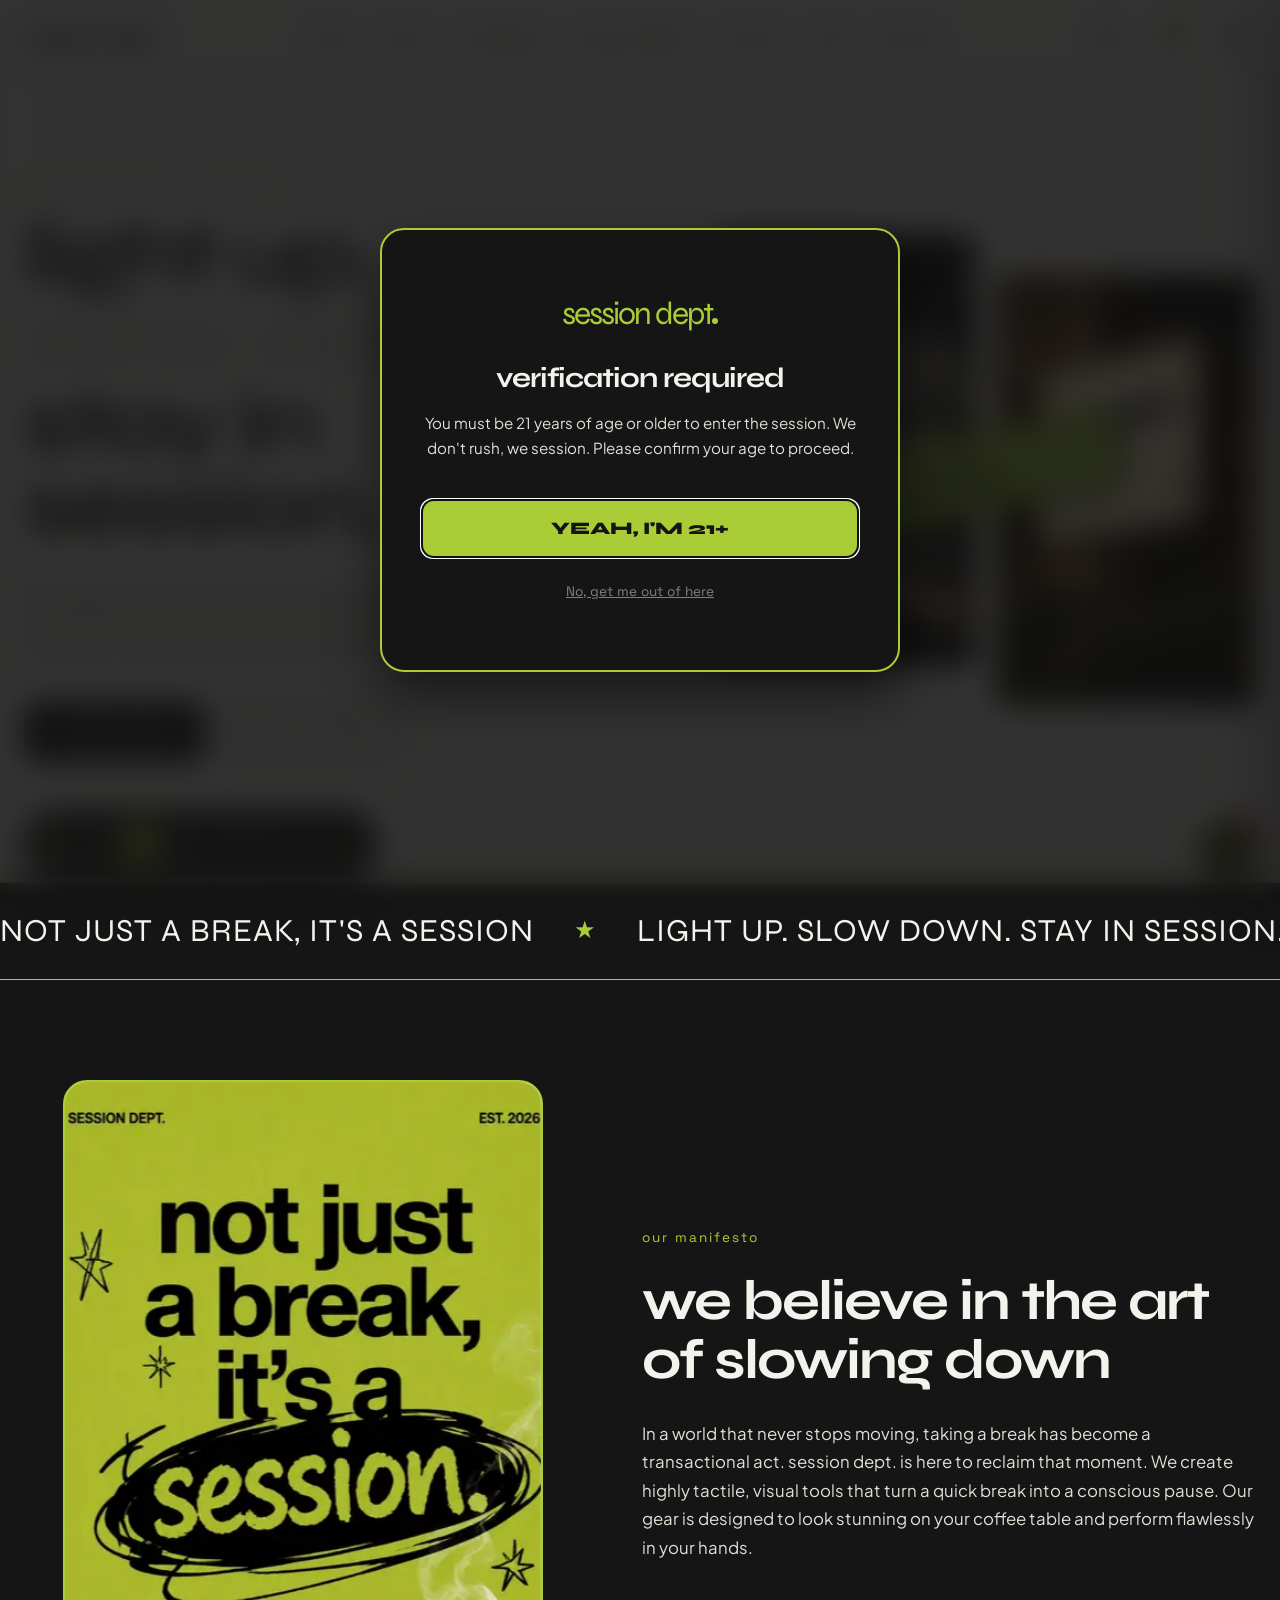
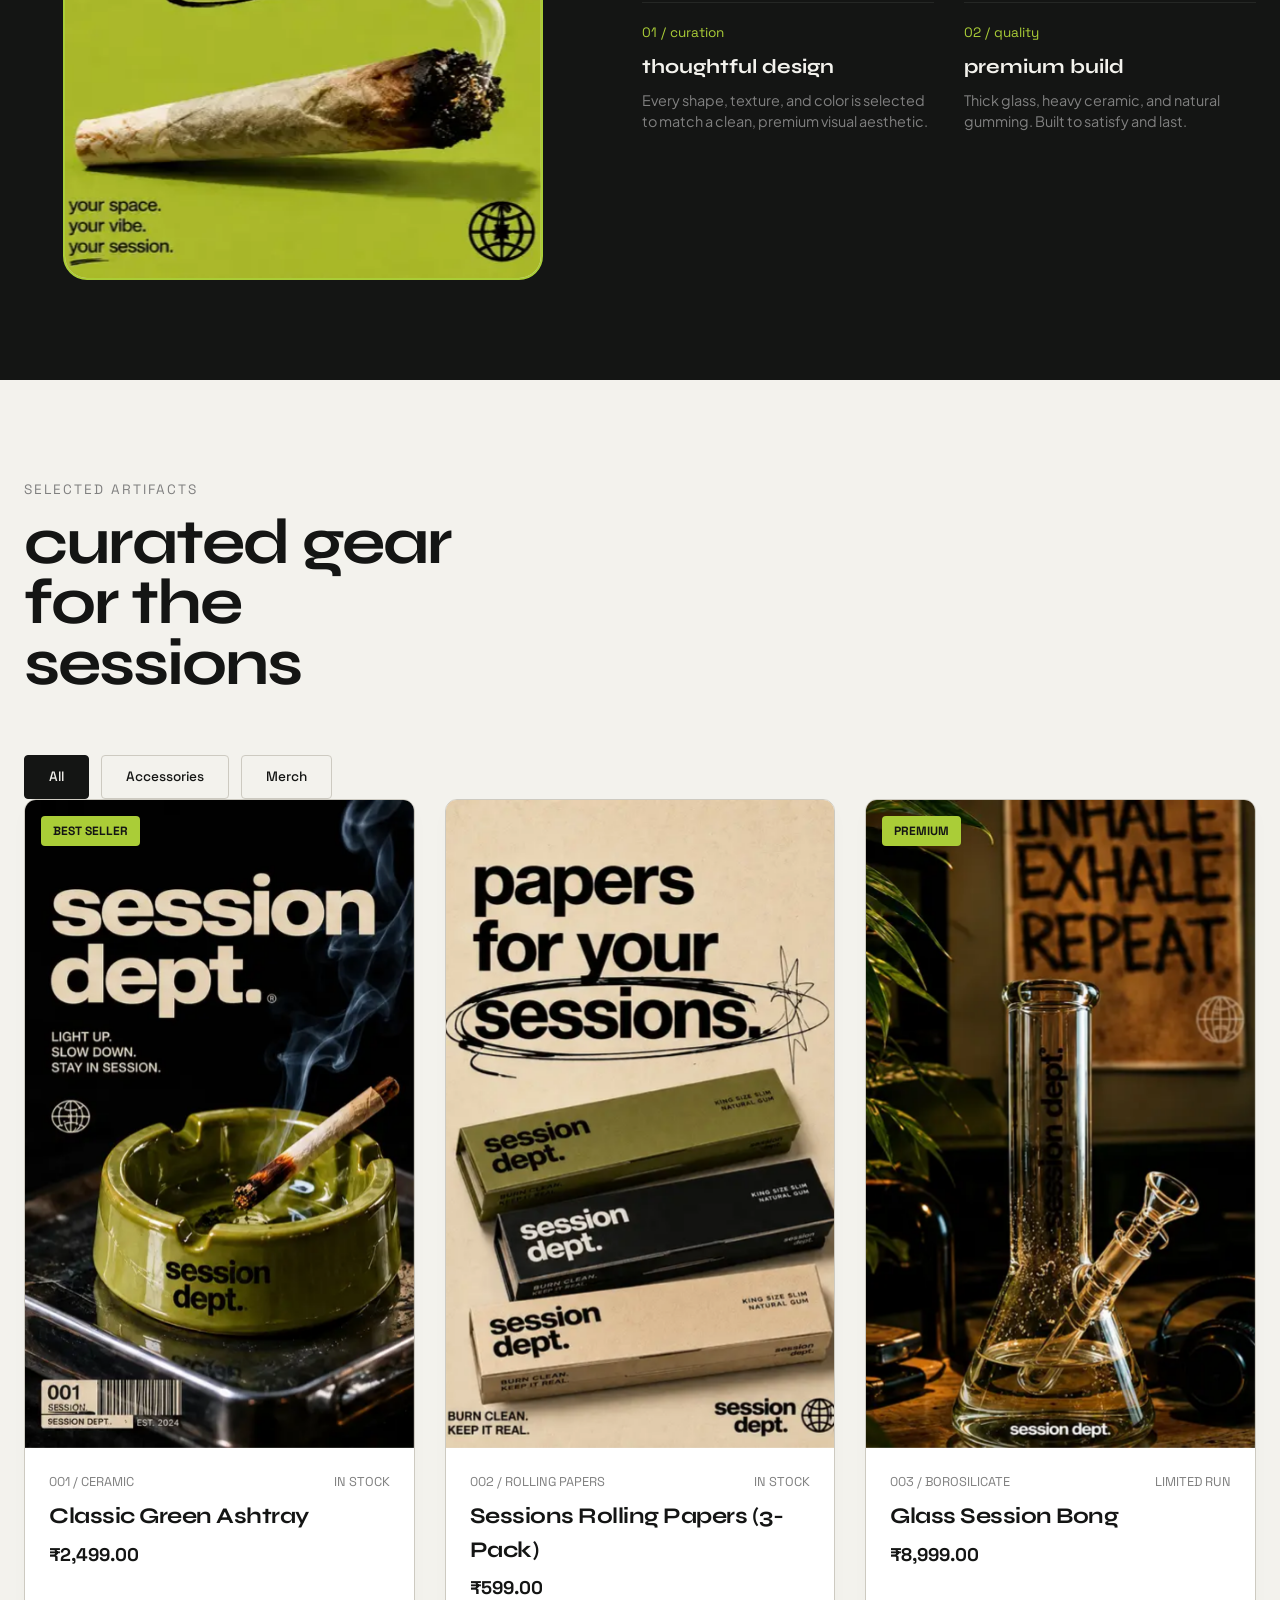
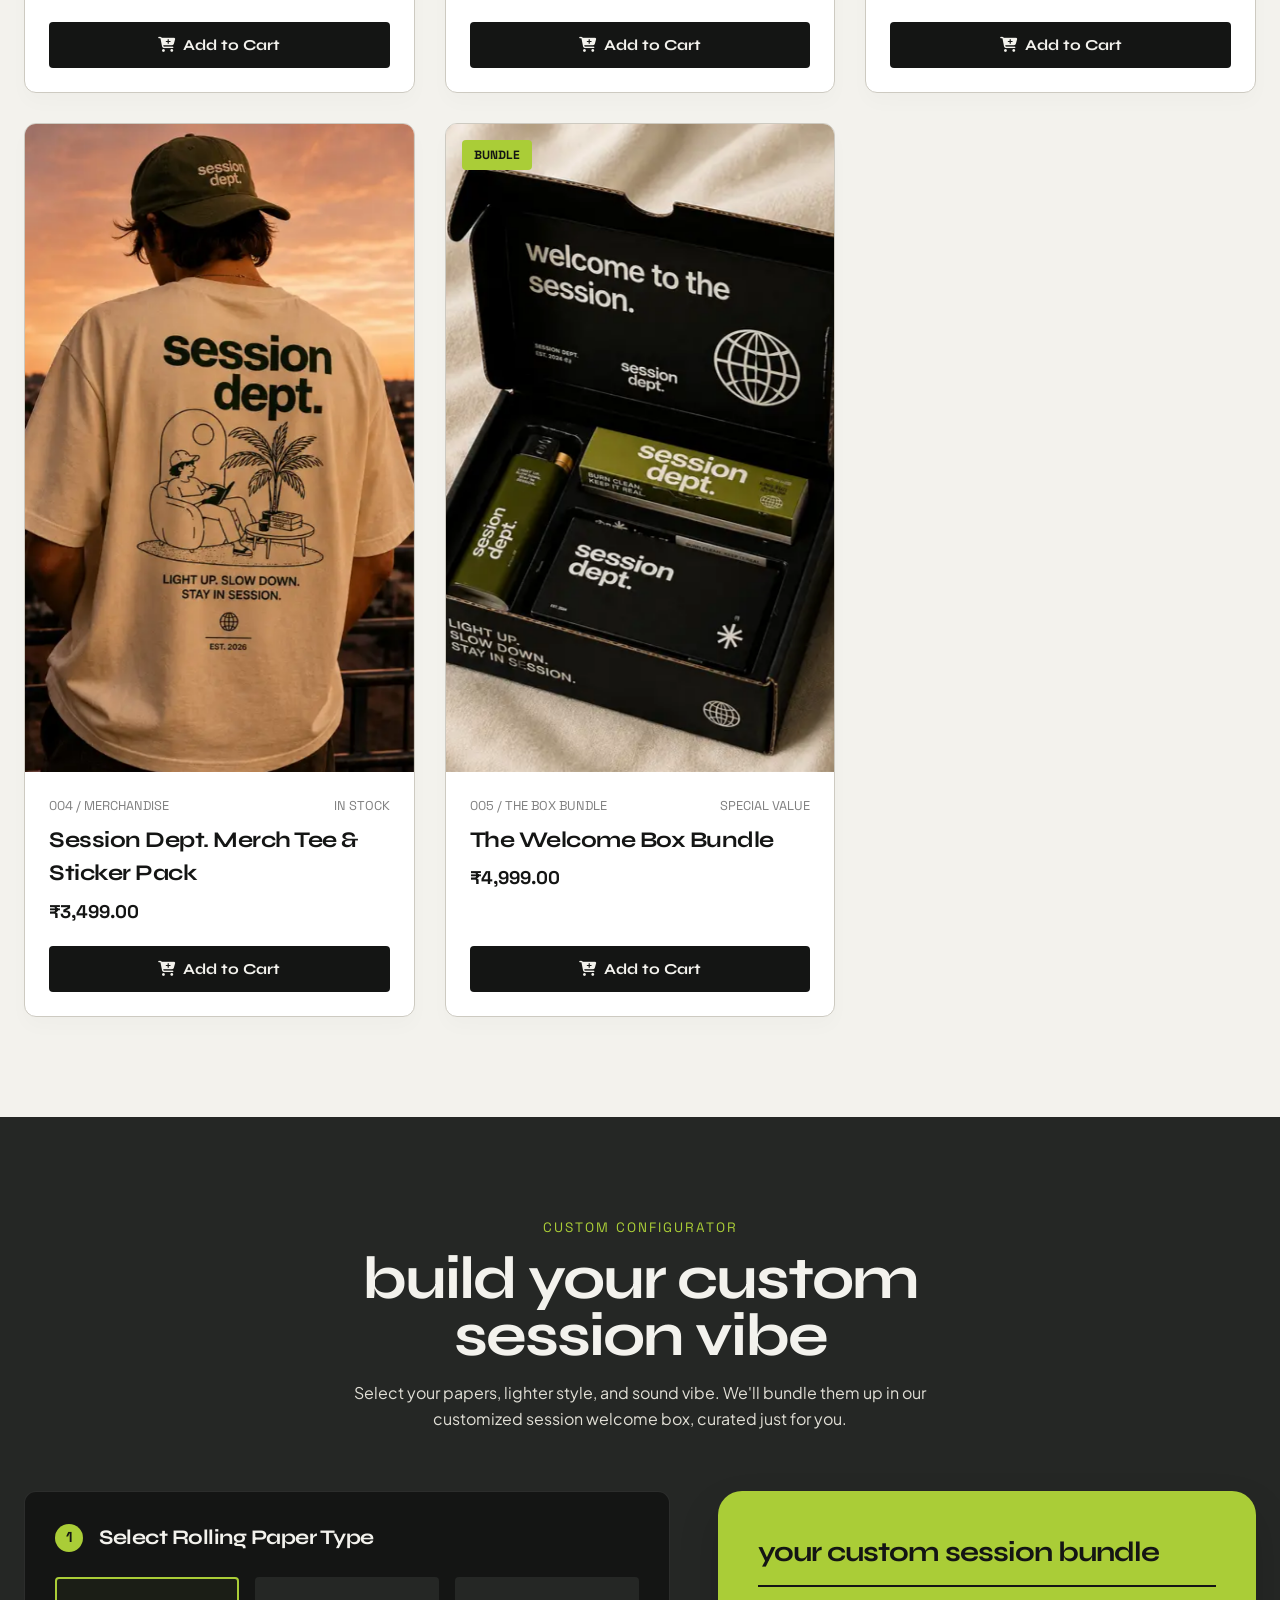
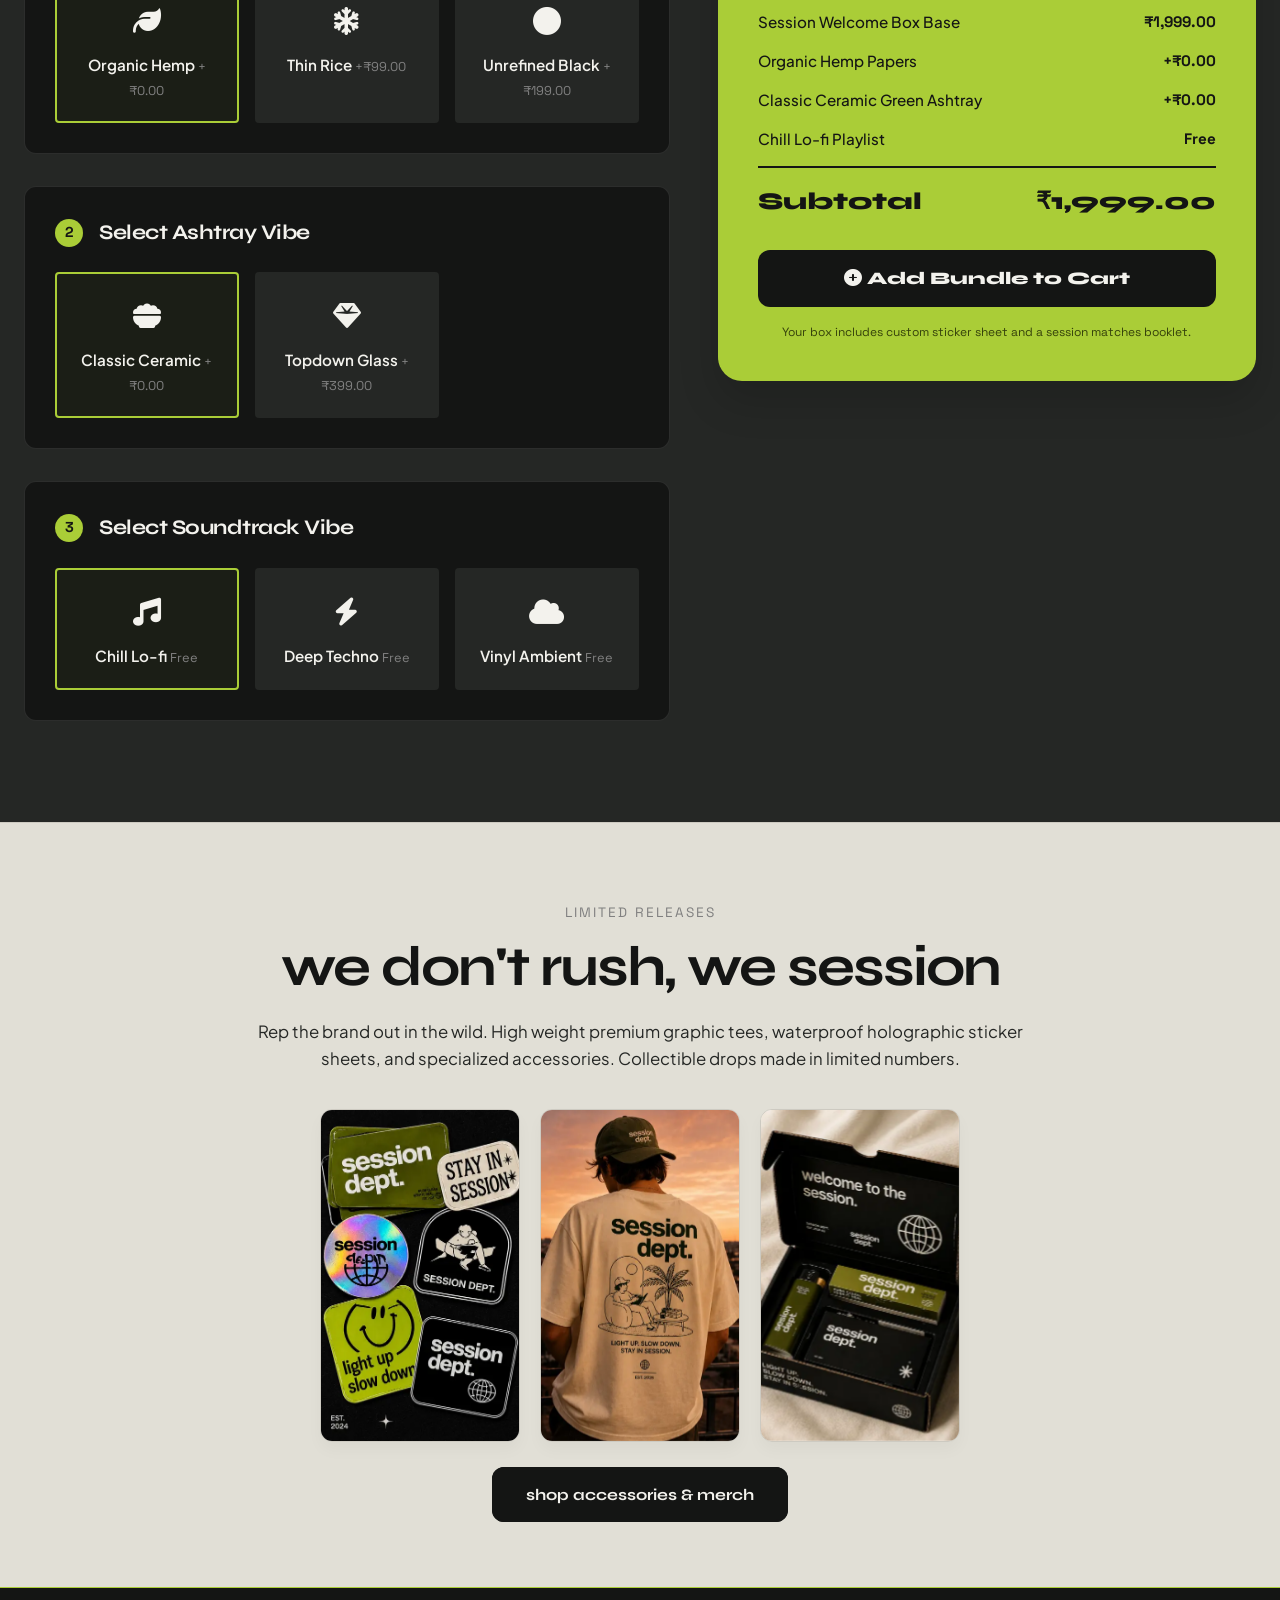
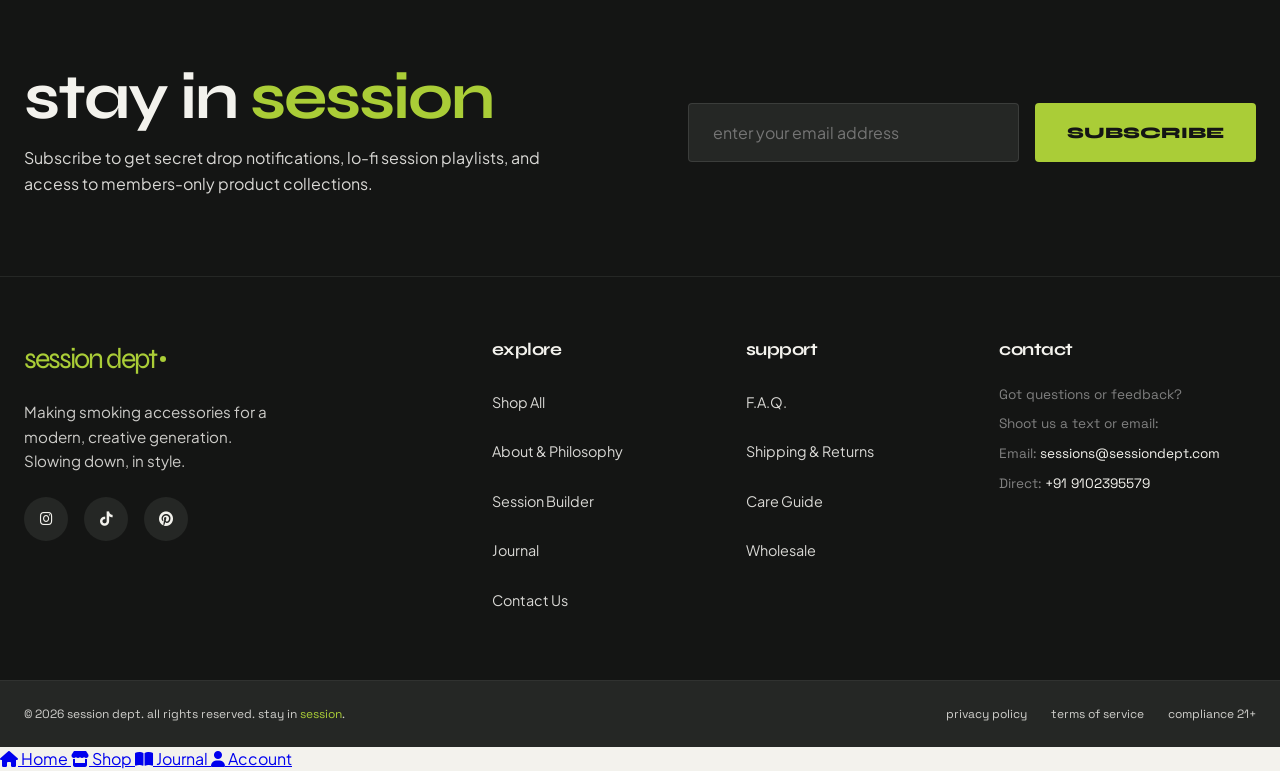
==== commit aba51dc3: "feat: migrate to dedicated mobile architecture with separate HTML/CSS components" ====
--- a/index.html
+++ b/index.html
@@ -152,7 +152,8 @@
          Hero Section
          ========================================================================== -->
     <main>
-        <section class="hero-section" id="hero">
+        <div class="desktop-only">
+<section class="hero-section" id="hero">
             <div class="hero-content">
                 <div class="hero-tag">est. 2026 / premium gear</div>
                 <h2 class="hero-title">
@@ -183,6 +184,28 @@
                 </div>
             </div>
         </section>
+</div>
+
+            <!-- Mobile Hero Section -->
+            <section class="hero-section-mobile mobile-only" id="hero-mobile">
+                <div class="mobile-hero-content">
+                    <div class="hero-tag">est. 2026 / premium gear</div>
+                    <h2 class="hero-title">
+                        <span>light up.</span>
+                        <span class="hero-title-highlight">slow down.</span>
+                        <span>stay in session.</span>
+                    </h2>
+                    <p class="hero-description">We design smoking accessories for a new generation. Curated designs, high contrast aesthetics, and custom materials to make every break a real session.</p>
+                    <div class="hero-cta-group">
+                        <a href="#shop" class="btn-primary">explore shop</a>
+                        <a href="#builder" class="btn-secondary">build your vibe</a>
+                    </div>
+                    <div class="mobile-hero-media">
+                        <img src="assets/images/smoke_silhouette-mobile.webp" alt="Exhaling smoke forming session dept text" id="hero-img-1-mobile">
+                    </div>
+                </div>
+            </section>
+            
 
         <!-- ==========================================================================
              Endless Text Marquee Banner
@@ -219,7 +242,8 @@
         <!-- ==========================================================================
              Brand Philosophy Section (Dark Mode theme)
              ========================================================================== -->
-        <section class="philosophy-section reveal-on-scroll" id="philosophy">
+        <div class="desktop-only">
+<section class="philosophy-section reveal-on-scroll" id="philosophy">
             <div class="philosophy-container">
                 <div class="philosophy-media">
                     <picture>
@@ -247,11 +271,30 @@
                 </div>
             </div>
         </section>
+</div>
+
+            <!-- Mobile Philosophy Section -->
+            <section class="philosophy-section-mobile mobile-only" id="philosophy-mobile">
+                <div class="mobile-philosophy-container">
+                    <div class="mobile-philosophy-media">
+                        <img src="assets/images/lime_green_poster-mobile.webp" alt="Vibrant neon lime graphic poster session dept" loading="lazy">
+                    </div>
+                    <div class="mobile-philosophy-content">
+                        <span class="philosophy-tag">our philosophy</span>
+                        <h2 class="philosophy-title">artifacts for intentional breaks.</h2>
+                        <p class="philosophy-text">In a culture of endless scrolls and screen glare, session dept. designs physical checkpoints. We craft stoneware ashtrays, custom clay pipes, and slow-burning papers designed to help you exit the digital loop.</p>
+                        <p class="philosophy-text">Each object is a tactical reminder: slow down your tempo, appreciate the material tactile weight, and breathe. We don't believe in productivity gear; we believe in rituals.</p>
+                        <a href="philosophy.html" class="btn-secondary">read our design manifesto</a>
+                    </div>
+                </div>
+            </section>
+            
 
         <!-- ==========================================================================
              Shop / Product Catalog Section
              ========================================================================== -->
-        <section class="shop-section reveal-on-scroll" id="shop">
+        <div class="desktop-only">
+<section class="shop-section reveal-on-scroll" id="shop">
             <div class="shop-header">
                 <div class="shop-title-group">
                     <div class="shop-tag">selected artifacts</div>
@@ -383,13 +426,102 @@
                 </div>
             </div>
         </section>
+</div>
+
+            <!-- Mobile Shop Section -->
+            <section class="shop-section-mobile mobile-only" id="shop-mobile">
+                <div class="shop-container-mobile">
+                    <div class="shop-header-mobile">
+                        <div class="shop-title-group">
+                            <div class="shop-tag">selected artifacts</div>
+                            <h2 class="shop-title">curated gear for the sessions</h2>
+                        </div>
+                    </div>
+                    <div class="shop-filter-bar-mobile">
+                        <button class="filter-btn-mobile active" data-category="all">All</button>
+                        <button class="filter-btn-mobile" data-category="gear">Accessories</button>
+                        <button class="filter-btn-mobile" data-category="merch">Merch</button>
+                    </div>
+                    <div class="product-grid-mobile" id="product-grid-mobile">
+                        <!-- Product 1 -->
+                        <div class="product-card-mobile" data-product-id="1" data-category="gear">
+                            <div class="product-image-wrapper-mobile">
+                                <span class="product-badge-mobile">Best Seller</span>
+                                <img src="assets/images/ashtray_horizontal-mobile.webp" alt="Ceramic green horizontal ashtray" loading="lazy">
+                            </div>
+                            <div class="product-info-mobile">
+                                <h3 class="product-title-mobile">Classic Green Ashtray</h3>
+                                <div class="product-price-mobile">₹2,499.00</div>
+                                <button class="btn-add-cart-mobile" onclick="addToCart(1)">
+                                    <i class="fa-solid fa-cart-plus"></i> Add to Cart
+                                </button>
+                            </div>
+                        </div>
+                        <!-- Product 2 -->
+                        <div class="product-card-mobile" data-product-id="2" data-category="gear">
+                            <div class="product-image-wrapper-mobile">
+                                <img src="assets/images/papers_vertical-mobile.webp" alt="session dept rolling papers pack" loading="lazy">
+                            </div>
+                            <div class="product-info-mobile">
+                                <h3 class="product-title-mobile">Sessions Rolling Papers (3-Pack)</h3>
+                                <div class="product-price-mobile">₹599.00</div>
+                                <button class="btn-add-cart-mobile" onclick="addToCart(2)">
+                                    <i class="fa-solid fa-cart-plus"></i> Add to Cart
+                                </button>
+                            </div>
+                        </div>
+                        <!-- Product 3 -->
+                        <div class="product-card-mobile" data-product-id="3" data-category="gear">
+                            <div class="product-image-wrapper-mobile">
+                                <span class="product-badge-mobile">Premium</span>
+                                <img src="assets/images/bong_vertical-mobile.webp" alt="Glass water pipe bong on table" loading="lazy">
+                            </div>
+                            <div class="product-info-mobile">
+                                <h3 class="product-title-mobile">Glass Session Bong</h3>
+                                <div class="product-price-mobile">₹8,999.00</div>
+                                <button class="btn-add-cart-mobile" onclick="addToCart(3)">
+                                    <i class="fa-solid fa-cart-plus"></i> Add to Cart
+                                </button>
+                            </div>
+                        </div>
+                        <!-- Product 4 -->
+                        <div class="product-card-mobile" data-product-id="4" data-category="merch">
+                            <div class="product-image-wrapper-mobile">
+                                <img src="assets/images/tshirt_back-mobile.webp" alt="session dept graphic tshirt back" loading="lazy">
+                            </div>
+                            <div class="product-info-mobile">
+                                <h3 class="product-title-mobile">Session Dept. Merch Tee & Sticker Pack</h3>
+                                <div class="product-price-mobile">₹3,499.00</div>
+                                <button class="btn-add-cart-mobile" onclick="addToCart(4)">
+                                    <i class="fa-solid fa-cart-plus"></i> Add to Cart
+                                </button>
+                            </div>
+                        </div>
+                        <!-- Product 5 -->
+                        <div class="product-card-mobile" data-product-id="5" data-category="gear">
+                            <div class="product-image-wrapper-mobile">
+                                <span class="product-badge-mobile">Bundle</span>
+                                <img src="assets/images/welcome_box-mobile.webp" alt="Welcome box containing papers lighter pre-rolls" loading="lazy">
+                            </div>
+                            <div class="product-info-mobile">
+                                <h3 class="product-title-mobile">The Welcome Box Bundle</h3>
+                                <div class="product-price-mobile">₹4,999.00</div>
+                                <button class="btn-add-cart-mobile" onclick="addToCart(5)">
+                                    <i class="fa-solid fa-cart-plus"></i> Add to Cart
+                                </button>
+                            </div>
+                        </div>
+                    </div>
+                </div>
+            </section>
+            
 
         <!-- ==========================================================================
              Interactive Session Builder Widget Section
              ========================================================================== -->
         <section class="builder-section reveal-on-scroll" id="builder">
             <!-- Desktop Builder Layout -->
-            <div class="builder-container desktop-builder-layout">
+            <div class="builder-container desktop-builder-layout desktop-only">
                 <div class="builder-header">
                     <div class="builder-tag">custom configurator</div>
                     <h2 class="builder-title">build your custom session vibe</h2>
@@ -504,7 +636,7 @@
 
             <!-- Mobile Configurator Layout -->
             <!-- Mobile Configurator Layout -->
-            <div class="mobile-builder-layout" id="mobile-builder-layout">
+            <div class="mobile-builder-layout mobile-only" id="mobile-builder-layout">
                 <!-- Mobile Progress Steps -->
                 <div class="mobile-step-indicator">
                     <div class="mobile-step-tab active" data-step="1">1. Papers</div>
@@ -566,7 +698,8 @@
         <!-- ==========================================================================
              Stickers / Merchandise Callout Section
              ========================================================================== -->
-        <section class="merch-callout-section reveal-on-scroll">
+        <div class="desktop-only">
+<section class="merch-callout-section reveal-on-scroll">
             <div class="merch-callout-container">
                 <div class="merch-callout-tag">limited releases</div>
                 <h2 class="merch-callout-title">we don't rush, we session</h2>
@@ -594,12 +727,37 @@
                 <a href="#shop" class="btn-primary">shop accessories & merch</a>
             </div>
         </section>
+</div>
+
+            <!-- Mobile Merch Callout Section -->
+            <section class="merch-callout-section-mobile mobile-only" id="merch-callout-mobile">
+                <div class="merch-callout-container">
+                    <div class="merch-callout-tag">limited releases</div>
+                    <h2 class="merch-callout-title">we don't rush, we session</h2>
+                    <p class="merch-callout-text">Rep the brand out in the wild. High weight premium graphic tees, waterproof holographic sticker sheets, and specialized accessories. Collectible drops made in limited numbers.</p>
+                    <div class="merch-carousel-mobile">
+                        <div class="carousel-img-card-mobile">
+                            <img src="assets/images/stickers-mobile.webp" alt="Session Dept stickers collection" loading="lazy">
+                        </div>
+                        <div class="carousel-img-card-mobile">
+                            <img src="assets/images/tshirt_back-mobile.webp" alt="Session Dept graphic t-shirt design" loading="lazy">
+                        </div>
+                        <div class="carousel-img-card-mobile">
+                            <img src="assets/images/welcome_box-mobile.webp" alt="Session Dept welcome gift pack" loading="lazy">
+                        </div>
+                    </div>
+                    <a href="#shop" class="btn-primary">shop accessories & merch</a>
+                </div>
+            </section>
+            
     </main>
 
     <!-- ==========================================================================
          Lo-Fi Sound Player Floating Widget
          ========================================================================== -->
-    <div class="floating-audio-player" id="floating-audio-player">
+    <audio id="ambient-audio" loop src="https://www.soundhelix.com/examples/mp3/SoundHelix-Song-8.mp3" preload="none"></audio>
+<div class="desktop-only">
+<div class="floating-audio-player" id="floating-audio-player">
         <div class="player-vinyl-wrapper">
             <div class="vinyl-disc" id="vinyl-disc" aria-hidden="true"></div>
             <div class="vinyl-center" aria-hidden="true"></div>
@@ -636,8 +794,31 @@
         </div>
         
         <!-- Audio Stream Element -->
-        <audio id="ambient-audio" loop src="https://www.soundhelix.com/examples/mp3/SoundHelix-Song-8.mp3" preload="none"></audio>
+        
     </div>
+</div>
+
+    <!-- Mobile Audio Player -->
+    <div class="floating-audio-player-mobile mobile-only" id="mobile-audio-player">
+        <div class="mobile-player-controls">
+            <button class="player-nav-btn-mobile" id="player-prev-btn-mobile" aria-label="Previous Track">
+                <i class="fa-solid fa-backward-step"></i>
+            </button>
+            <button class="player-toggle-btn-mobile" id="player-toggle-btn-mobile" title="Play Ambient Music" aria-label="Play Lo-fi music stream">
+                <i class="fa-solid fa-play" id="player-btn-icon-mobile"></i>
+            </button>
+            <button class="player-nav-btn-mobile" id="player-next-btn-mobile" aria-label="Next Track">
+                <i class="fa-solid fa-forward-step"></i>
+            </button>
+            <div class="player-track-info-mobile">
+                <span class="player-track-title-mobile" id="player-track-title-mobile">lo-fi sessions vol. 1</span>
+                <div class="player-timeline-mobile" id="player-timeline-mobile">
+                    <div class="player-progress-bar-mobile" id="player-progress-bar-mobile"></div>
+                </div>
+            </div>
+        </div>
+    </div>
+
 
     <!-- ==========================================================================
          Slide-out E-Commerce Cart Drawer
@@ -682,7 +863,8 @@
     <!-- ==========================================================================
          Footer & Newsletter Registration Section
          ========================================================================== -->
-    <footer class="footer-section">
+    <div class="desktop-only">
+<footer class="footer-section">
         <!-- Newsletter Box -->
         <div class="newsletter-block" id="newsletter">
             <div class="newsletter-content">
@@ -756,6 +938,47 @@
             </div>
         </div>
     </footer>
+</div>
+
+    <!-- Mobile Footer Section -->
+    <footer class="footer-section-mobile mobile-only" id="mobile-footer">
+        <div class="newsletter-block">
+            <div class="newsletter-content">
+                <h2 class="newsletter-title">stay in <span>session</span></h2>
+                <p class="newsletter-desc">Subscribe to get secret drop notifications, lo-fi session playlists, and access to members-only product collections.</p>
+            </div>
+            <div>
+                <form class="newsletter-form" id="newsletter-form-mobile" aria-label="Newsletter Subscription Form Mobile">
+                    <div class="newsletter-input-wrapper">
+                        <input type="email" class="newsletter-input" placeholder="enter your email address" required aria-label="Email Address for newsletter">
+                    </div>
+                    <button class="btn-subscribe" type="submit" aria-label="Subscribe to newsletter">SUBSCRIBE</button>
+                </form>
+                <div class="newsletter-feedback" id="newsletter-feedback-mobile" aria-live="polite"></div>
+            </div>
+        </div>
+        <div class="footer-nav-block-mobile">
+            <a href="index.html" class="footer-logo-mobile">session dept<span class="logo-dot"></span></a>
+            <ul class="footer-links-list-mobile">
+                <li><a href="index.html#shop" class="footer-link-mobile">Shop All</a></li>
+                <li><a href="about.html" class="footer-link-mobile">About</a></li>
+                <li><a href="philosophy.html" class="footer-link-mobile">Philosophy</a></li>
+                <li><a href="index.html#builder" class="footer-link-mobile">Session Builder</a></li>
+                <li><a href="journal.html" class="footer-link-mobile">Journal</a></li>
+                <li><a href="faq.html" class="footer-link-mobile">FAQ</a></li>
+                <li><a href="contact.html" class="footer-link-mobile">Contact Us</a></li>
+            </ul>
+            <div class="footer-socials-mobile">
+                <a href="https://instagram.com" target="_blank" rel="noopener noreferrer" class="social-btn-mobile" title="Instagram"><i class="fa-brands fa-instagram"></i></a>
+                <a href="https://tiktok.com" target="_blank" rel="noopener noreferrer" class="social-btn-mobile" title="TikTok"><i class="fa-brands fa-tiktok"></i></a>
+                <a href="https://pinterest.com" target="_blank" rel="noopener noreferrer" class="social-btn-mobile" title="Pinterest"><i class="fa-brands fa-pinterest"></i></a>
+            </div>
+            <div class="footer-credits-mobile">
+                <div class="credits-text-mobile">&copy; 2026 session dept. all rights reserved. stay in <span>session</span>.</div>
+            </div>
+        </div>
+    </footer>
+
 
     <!-- ==========================================================================
          Sleek Live Chat Widget (Tawk.to inspired auto-bot)
--- a/styles.css
+++ b/styles.css
@@ -3969,6 +3969,553 @@
         min-width: 48px;
         min-height: 48px;
     }
+
+    /* Dedicated Mobile Architecture Visibility rules */
+    .desktop-only {
+        display: none !important;
+    }
+    .mobile-only {
+        display: block !important;
+    }
+    .mobile-only.flex {
+        display: flex !important;
+    }
+    .mobile-only.grid {
+        display: grid !important;
+    }
+
+    /* 1. Mobile Hero Section */
+    .hero-section-mobile {
+        display: flex !important;
+        flex-direction: column;
+        padding: 30px 16px 20px;
+        gap: 20px;
+        background-color: var(--color-cream);
+    }
+    body.dark-mode-sections .hero-section-mobile {
+        background-color: var(--color-charcoal);
+    }
+    .mobile-hero-content {
+        text-align: center;
+        display: flex;
+        flex-direction: column;
+        align-items: center;
+    }
+    .mobile-hero-media {
+        width: 100%;
+        max-width: 320px;
+        margin: 20px auto 0;
+        border-radius: var(--border-radius-lg);
+        overflow: hidden;
+    }
+    .mobile-hero-media img {
+        width: 100%;
+        height: auto;
+        display: block;
+    }
+
+    /* 2. Mobile Philosophy Section */
+    .philosophy-section-mobile {
+        display: block !important;
+        background-color: var(--color-charcoal);
+        color: var(--color-cream);
+        padding: 48px 16px;
+    }
+    .mobile-philosophy-container {
+        display: flex;
+        flex-direction: column;
+        gap: 32px;
+        align-items: center;
+    }
+    .mobile-philosophy-media {
+        width: 100%;
+        max-width: 340px;
+        border-radius: var(--border-radius-lg);
+        overflow: hidden;
+    }
+    .mobile-philosophy-media img {
+        width: 100%;
+        height: auto;
+        display: block;
+    }
+    .mobile-philosophy-content {
+        text-align: center;
+        max-width: 480px;
+    }
+
+    /* 3. Mobile Shop Section */
+    .shop-section-mobile {
+        display: block !important;
+        padding: 48px 16px;
+        background-color: var(--color-cream);
+    }
+    body.dark-mode-sections .shop-section-mobile {
+        background-color: var(--color-charcoal);
+    }
+    .shop-container-mobile {
+        display: flex;
+        flex-direction: column;
+        align-items: center;
+        width: 100%;
+    }
+    .shop-header-mobile {
+        text-align: center;
+        width: 100%;
+        margin-bottom: 20px;
+    }
+    .shop-filter-bar-mobile {
+        position: sticky;
+        top: 68px;
+        background-color: var(--color-cream);
+        padding: 12px 0;
+        z-index: 90;
+        display: flex;
+        justify-content: center;
+        width: 100%;
+        border-bottom: 1px solid var(--color-cream-border);
+        margin-bottom: 30px;
+        gap: 8px;
+    }
+    body.dark-mode-sections .shop-filter-bar-mobile {
+        background-color: var(--color-charcoal);
+        border-bottom-color: var(--color-charcoal-light);
+    }
+    .filter-btn-mobile {
+        min-height: 44px;
+        padding: 10px 20px;
+        background: transparent;
+        border: 1px solid var(--color-cream-border);
+        border-radius: var(--border-radius-sm);
+        font-family: var(--font-mono);
+        font-weight: 700;
+        font-size: 0.85rem;
+        color: var(--color-charcoal);
+        cursor: pointer;
+        transition: all var(--transition-fast);
+        display: flex;
+        align-items: center;
+        justify-content: center;
+    }
+    body.dark-mode-sections .filter-btn-mobile {
+        border-color: var(--color-charcoal-light);
+        color: var(--color-cream);
+    }
+    .filter-btn-mobile.active {
+        background-color: var(--color-lime);
+        border-color: var(--color-lime);
+        color: var(--color-charcoal);
+    }
+    .product-grid-mobile {
+        display: grid;
+        grid-template-columns: 1fr 1fr;
+        gap: 16px;
+        width: 100%;
+    }
+    .product-card-mobile {
+        display: flex;
+        flex-direction: column;
+        justify-content: space-between;
+        background-color: var(--color-cream-darker);
+        border: 1px solid var(--color-cream-border);
+        border-radius: var(--border-radius-md);
+        padding: 12px;
+        transition: transform var(--transition-fast);
+    }
+    body.dark-mode-sections .product-card-mobile {
+        background-color: var(--color-charcoal-light);
+        border-color: var(--color-charcoal);
+    }
+    .product-image-wrapper-mobile {
+        position: relative;
+        aspect-ratio: 1;
+        border-radius: var(--border-radius-sm);
+        overflow: hidden;
+        margin-bottom: 12px;
+        background-color: var(--color-cream);
+        border: 1px solid var(--color-cream-border);
+        display: flex;
+        align-items: center;
+        justify-content: center;
+    }
+    body.dark-mode-sections .product-image-wrapper-mobile {
+        background-color: var(--color-charcoal);
+        border-color: var(--color-charcoal);
+    }
+    .product-image-wrapper-mobile img {
+        width: 100%;
+        height: auto;
+        display: block;
+        object-fit: cover;
+    }
+    .product-badge-mobile {
+        position: absolute;
+        top: 8px;
+        left: 8px;
+        background-color: var(--color-lime);
+        color: var(--color-charcoal);
+        font-family: var(--font-mono);
+        font-size: 0.6rem;
+        font-weight: 700;
+        text-transform: uppercase;
+        padding: 4px 8px;
+        border-radius: var(--border-radius-sm);
+        z-index: 2;
+    }
+    .product-info-mobile {
+        display: flex;
+        flex-direction: column;
+        gap: 6px;
+    }
+    .product-title-mobile {
+        font-family: var(--font-sans);
+        font-size: 0.95rem;
+        line-height: 1.3;
+        font-weight: 600;
+        margin: 0;
+        color: var(--color-charcoal);
+        display: -webkit-box;
+        -webkit-line-clamp: 2;
+        -webkit-box-orient: vertical;
+        overflow: hidden;
+        text-overflow: ellipsis;
+        height: 2.6em;
+    }
+    body.dark-mode-sections .product-title-mobile {
+        color: var(--color-cream);
+    }
+    .product-price-mobile {
+        font-family: var(--font-mono);
+        font-size: 0.95rem;
+        font-weight: 700;
+        color: var(--color-charcoal);
+    }
+    body.dark-mode-sections .product-price-mobile {
+        color: var(--color-cream);
+    }
+    .btn-add-cart-mobile {
+        width: 100%;
+        background-color: var(--color-charcoal) !important;
+        color: var(--color-white) !important;
+        border: none;
+        padding: 10px 12px;
+        border-radius: var(--border-radius-sm);
+        font-family: var(--font-mono);
+        font-size: 0.8rem;
+        font-weight: 700;
+        cursor: pointer;
+        display: flex;
+        align-items: center;
+        justify-content: center;
+        gap: 8px;
+        margin-top: 8px;
+        min-height: 44px;
+        text-transform: uppercase;
+    }
+    body.dark-mode-sections .btn-add-cart-mobile {
+        background-color: var(--color-lime) !important;
+        color: var(--color-charcoal) !important;
+    }
+
+    /* 4. Mobile Merch Callout Section */
+    .merch-callout-section-mobile {
+        display: block !important;
+        padding: 48px 16px;
+        background-color: var(--color-cream);
+    }
+    body.dark-mode-sections .merch-callout-section-mobile {
+        background-color: var(--color-charcoal);
+    }
+    .merch-carousel-mobile {
+        display: flex;
+        gap: 16px;
+        overflow-x: auto;
+        padding-bottom: 15px;
+        margin: 24px 0;
+        scroll-snap-type: x mandatory;
+        -webkit-overflow-scrolling: touch;
+    }
+    .carousel-img-card-mobile {
+        flex: 0 0 80%;
+        scroll-snap-align: start;
+        border-radius: var(--border-radius-md);
+        overflow: hidden;
+        aspect-ratio: 1;
+        border: 1px solid var(--color-cream-border);
+    }
+    body.dark-mode-sections .carousel-img-card-mobile {
+        border-color: var(--color-charcoal-light);
+    }
+    .carousel-img-card-mobile img {
+        width: 100%;
+        height: 100%;
+        object-fit: cover;
+    }
+
+    /* 5. Mobile Storytelling Layout (About Page) */
+    .about-grid-mobile {
+        display: flex !important;
+        flex-direction: column;
+        gap: 32px;
+        padding: 24px 16px;
+        background-color: var(--color-cream);
+    }
+    body.dark-mode-sections .about-grid-mobile {
+        background-color: var(--color-charcoal);
+    }
+    .mobile-story-block {
+        display: flex;
+        flex-direction: column;
+        gap: 16px;
+    }
+    .mobile-story-media {
+        width: 100%;
+        aspect-ratio: 16/9;
+        max-height: 240px;
+        border-radius: var(--border-radius-lg);
+        overflow: hidden;
+        border: 1px solid var(--color-cream-border);
+    }
+    body.dark-mode-sections .mobile-story-media {
+        border-color: var(--color-charcoal-light);
+    }
+    .mobile-story-media img {
+        width: 100%;
+        height: 100%;
+        object-fit: cover;
+    }
+    .mobile-story-content {
+        text-align: center;
+        padding: 0 8px;
+    }
+    .mobile-story-content h3, .mobile-story-content h2 {
+        font-size: 1.6rem;
+        line-height: 1.25;
+        margin-bottom: 12px;
+        text-transform: lowercase;
+    }
+    .mobile-story-content p {
+        font-size: 1rem;
+        line-height: 1.65;
+        margin-bottom: 16px;
+        color: var(--color-charcoal);
+        opacity: 0.9;
+    }
+    body.dark-mode-sections .mobile-story-content p {
+        color: var(--color-cream);
+    }
+    .mobile-about-links {
+        display: flex;
+        flex-direction: column;
+        gap: 20px;
+        margin-top: 16px;
+    }
+
+    /* 6. Mobile Contact Section */
+    .contact-section-mobile {
+        display: block !important;
+        background-color: var(--color-charcoal);
+        color: var(--color-cream);
+        padding: 40px 16px 120px;
+    }
+    .contact-grid-mobile {
+        width: 100%;
+    }
+    .contact-form-container-mobile {
+        width: 100%;
+    }
+    .contact-form-title-mobile {
+        font-size: 2.5rem;
+        margin-bottom: 20px;
+        color: var(--color-cream);
+        font-family: var(--font-display);
+        text-transform: lowercase;
+    }
+    .contact-form-desc-mobile {
+        margin-bottom: 24px;
+        font-size: 0.95rem;
+        line-height: 1.5;
+        opacity: 0.8;
+    }
+    .form-group-mobile {
+        display: flex;
+        flex-direction: column;
+        gap: 8px;
+        margin-bottom: 20px;
+    }
+    .form-label-mobile {
+        color: var(--color-cream);
+        font-size: 0.9rem;
+        font-family: var(--font-mono);
+        text-transform: lowercase;
+    }
+    .form-input-mobile, .form-textarea-mobile {
+        background-color: #242424;
+        border: 1px solid var(--color-lime);
+        color: var(--color-cream);
+        border-radius: var(--border-radius-sm);
+        padding: 16px;
+        font-size: 1rem;
+        min-height: 48px;
+        font-family: var(--font-sans);
+    }
+    .form-input-mobile:focus, .form-textarea-mobile:focus {
+        border-color: var(--color-lime-bright);
+        outline: none;
+        box-shadow: 0 0 0 3px rgba(160, 201, 58, 0.3);
+    }
+    .form-textarea-mobile {
+        min-height: 120px;
+        resize: vertical;
+    }
+    .btn-form-submit-mobile {
+        background-color: var(--color-lime) !important;
+        color: var(--color-charcoal) !important;
+        border: none;
+        font-weight: 700;
+        font-family: var(--font-mono);
+        font-size: 1.1rem;
+        padding: 16px;
+        border-radius: var(--border-radius-sm);
+        width: 100%;
+        text-align: center;
+        margin-top: 16px;
+        min-height: 48px;
+        text-transform: uppercase;
+        cursor: pointer;
+    }
+
+    /* 7. Mobile Footer Section */
+    .footer-section-mobile {
+        display: block !important;
+        background-color: var(--color-charcoal);
+        color: var(--color-cream);
+        padding: 40px 16px 140px;
+    }
+    .footer-nav-block-mobile {
+        display: flex;
+        flex-direction: column;
+        align-items: center;
+        gap: 24px;
+        margin-top: 30px;
+        text-align: center;
+    }
+    .footer-logo-mobile {
+        font-family: var(--font-display);
+        font-size: 1.8rem;
+        color: var(--color-cream);
+        text-decoration: none;
+    }
+    .footer-links-list-mobile {
+        display: flex;
+        flex-direction: column;
+        align-items: center;
+        gap: 12px;
+        padding: 0;
+        list-style: none;
+    }
+    .footer-link-mobile {
+        padding: 10px 0;
+        font-size: 1.1rem;
+        color: rgba(245, 244, 240, 0.88);
+        text-decoration: none;
+        text-transform: lowercase;
+        display: inline-block;
+    }
+    .footer-link-mobile:hover {
+        color: var(--color-lime);
+    }
+    .footer-socials-mobile {
+        display: flex;
+        justify-content: center;
+        gap: 24px;
+        margin-top: 10px;
+        width: 100%;
+    }
+    .social-btn-mobile {
+        color: var(--color-lime);
+        font-size: 1.5rem;
+        width: 48px;
+        height: 48px;
+        display: flex;
+        align-items: center;
+        justify-content: center;
+        text-decoration: none;
+    }
+    .footer-credits-mobile {
+        margin-top: 30px;
+        border-top: 1px solid var(--color-charcoal-light);
+        padding-top: 20px;
+        width: 100%;
+    }
+    .credits-text-mobile {
+        font-size: 0.8rem;
+        color: rgba(245, 244, 240, 0.82);
+        text-align: center;
+    }
+
+    /* 8. Mobile Audio Player Section */
+    .floating-audio-player-mobile {
+        position: fixed;
+        bottom: 76px;
+        left: 16px;
+        right: 16px;
+        width: auto;
+        height: 52px;
+        background-color: rgba(20, 20, 20, 0.95);
+        backdrop-filter: blur(10px);
+        border: 1px solid var(--color-charcoal-light);
+        border-radius: 30px;
+        padding: 6px 16px;
+        display: flex !important;
+        align-items: center;
+        z-index: 998;
+        box-shadow: 0 8px 24px rgba(0, 0, 0, 0.3);
+    }
+    .mobile-player-controls {
+        display: flex;
+        align-items: center;
+        width: 100%;
+        gap: 12px;
+    }
+    .player-toggle-btn-mobile {
+        background-color: transparent !important;
+        color: var(--color-lime) !important;
+        border: none;
+        width: 32px;
+        height: 32px;
+        font-size: 1rem;
+        display: flex;
+        align-items: center;
+        justify-content: center;
+        cursor: pointer;
+    }
+    .player-nav-btn-mobile {
+        background-color: transparent;
+        color: var(--color-lime);
+        border: none;
+        width: 24px;
+        height: 24px;
+        font-size: 0.85rem;
+        display: flex;
+        align-items: center;
+        justify-content: center;
+        cursor: pointer;
+    }
+    .player-track-info-mobile {
+        display: flex;
+        flex-direction: column;
+        flex-grow: 1;
+        gap: 4px;
+        overflow: hidden;
+    }
+    .player-track-title-mobile {
+        font-size: 0.75rem;
+        font-family: var(--font-mono);
+        color: var(--color-cream);
+        white-space: nowrap;
+        overflow: hidden;
+        text-overflow: ellipsis;
+    }
 }
 
 /* 3. Spacing Touch Target Standardizations (44x44px Minimum) */
@@ -4054,9 +4601,7 @@
 }
 
 /* Global desktop-hide rules for mobile configurator and navigation panels */
-.mobile-builder-layout,
-.mobile-bottom-nav,
-.player-timeline-mobile {
+.mobile-only {
     display: none !important;
 }
 
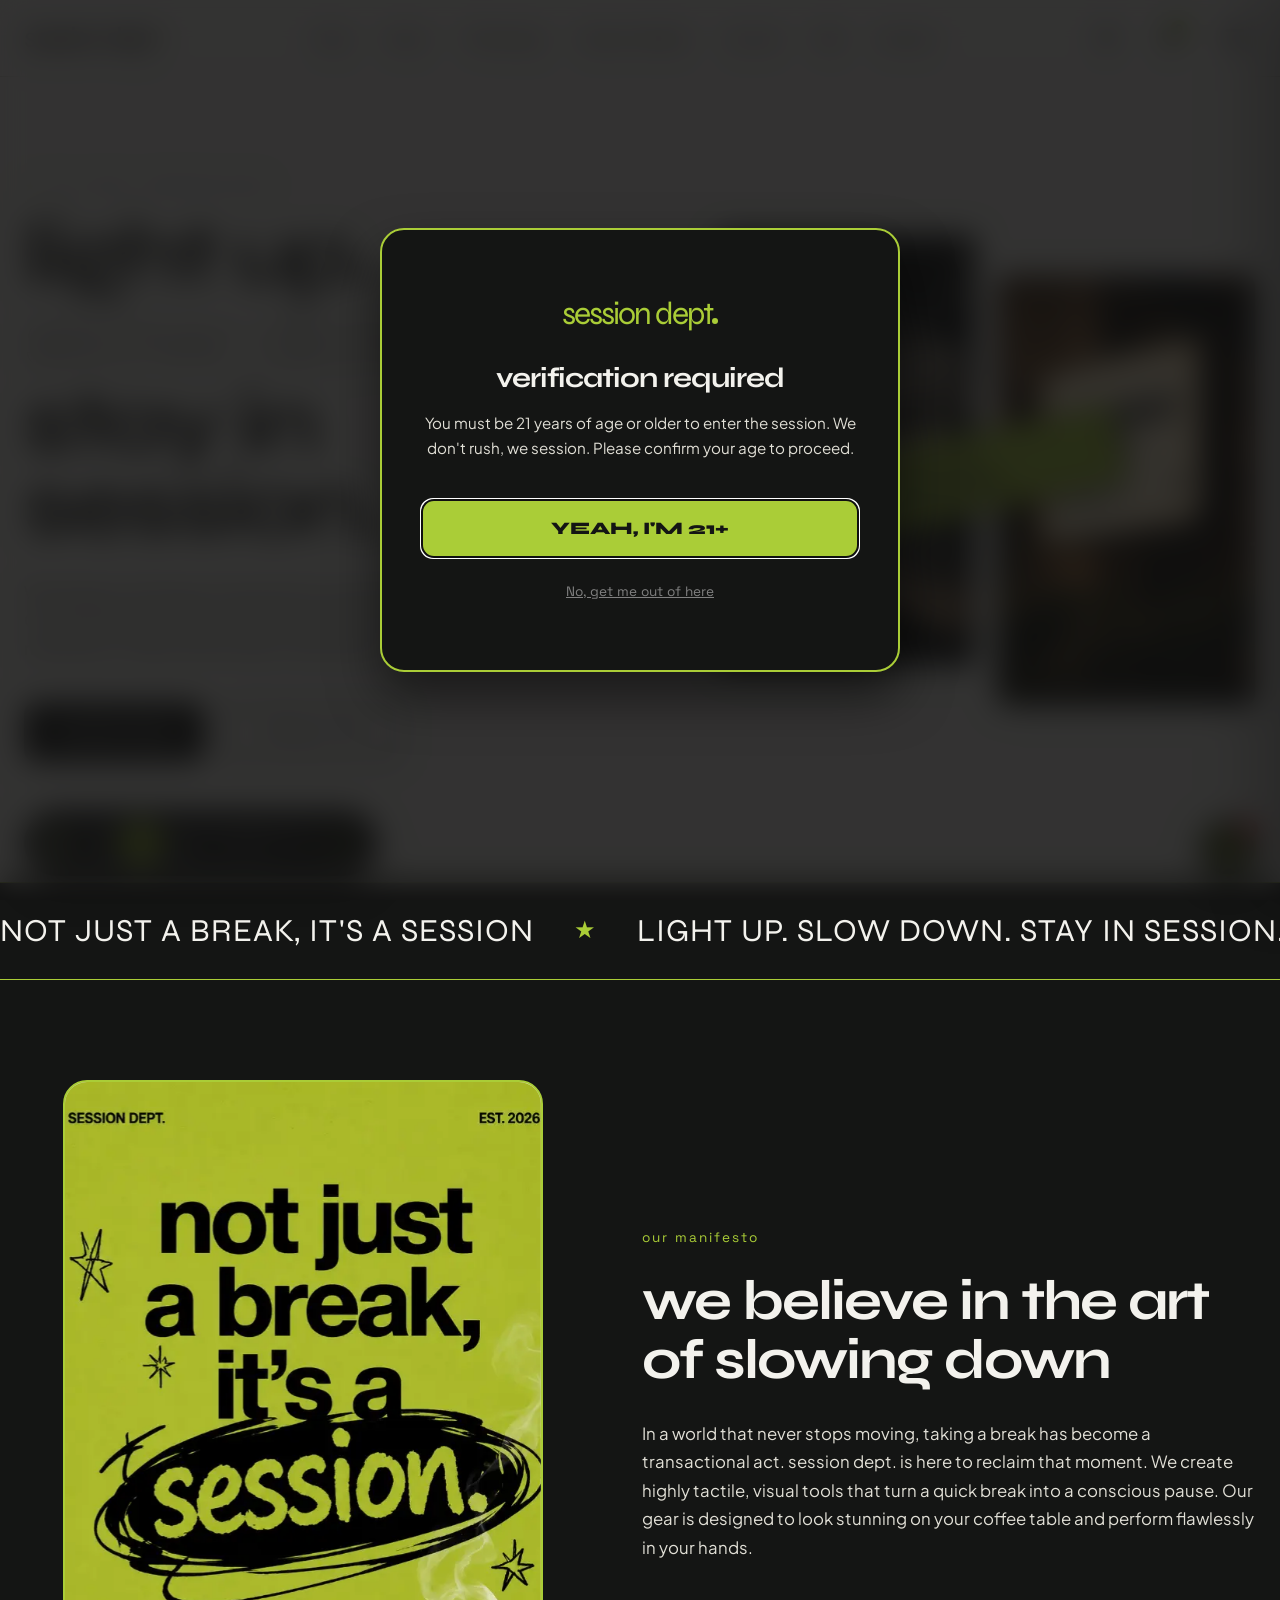
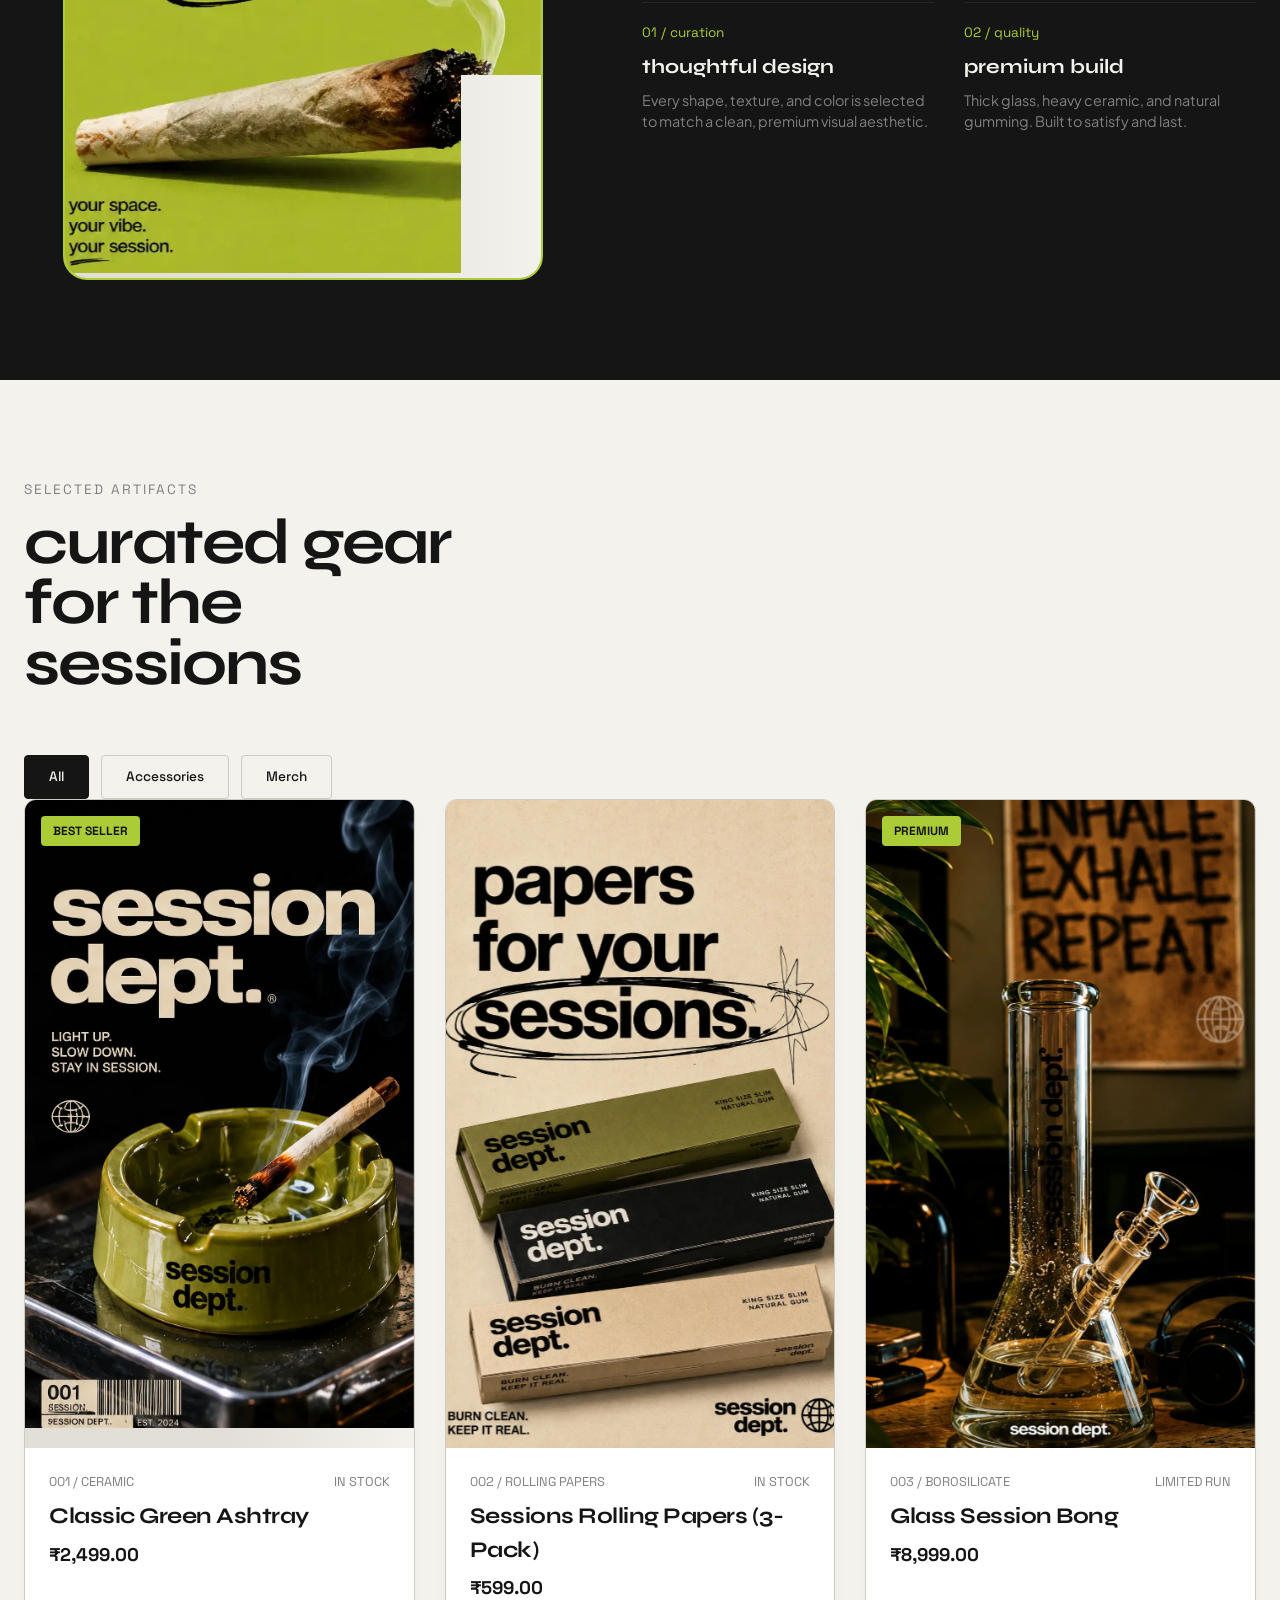
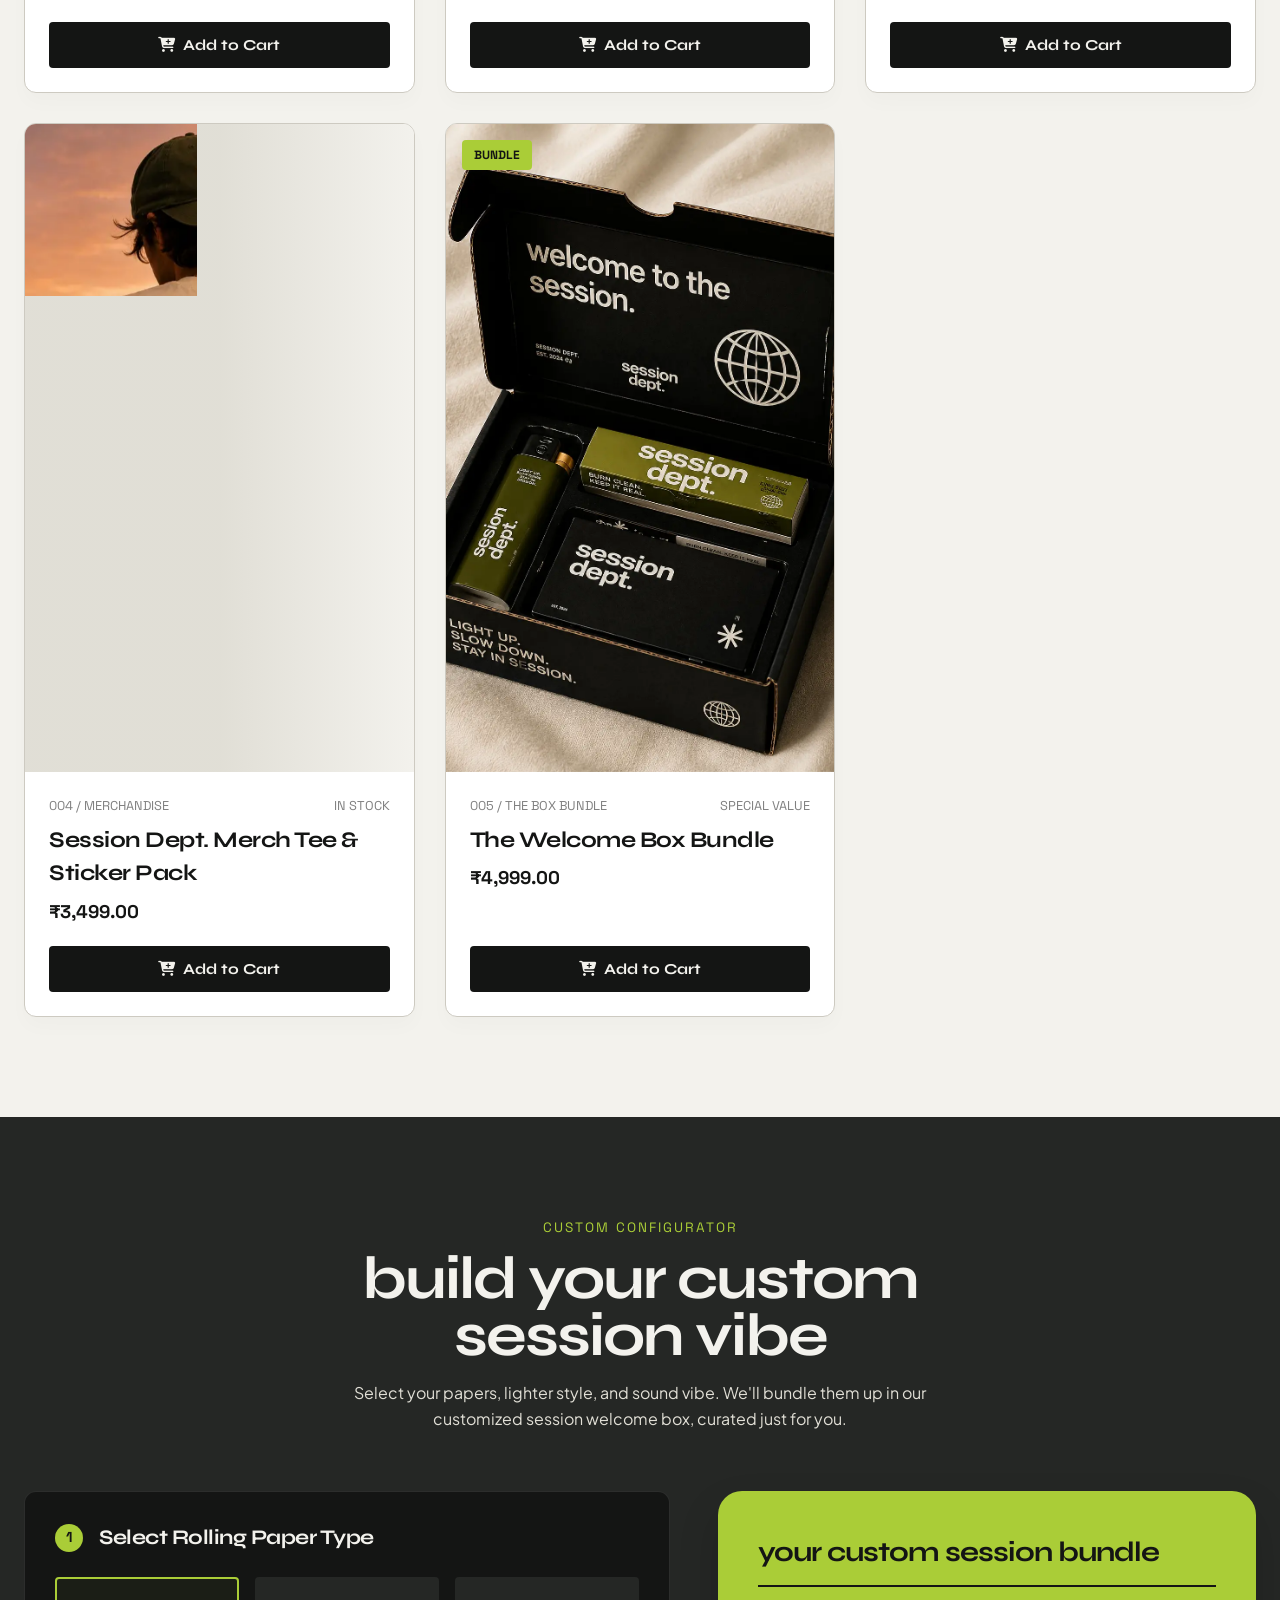
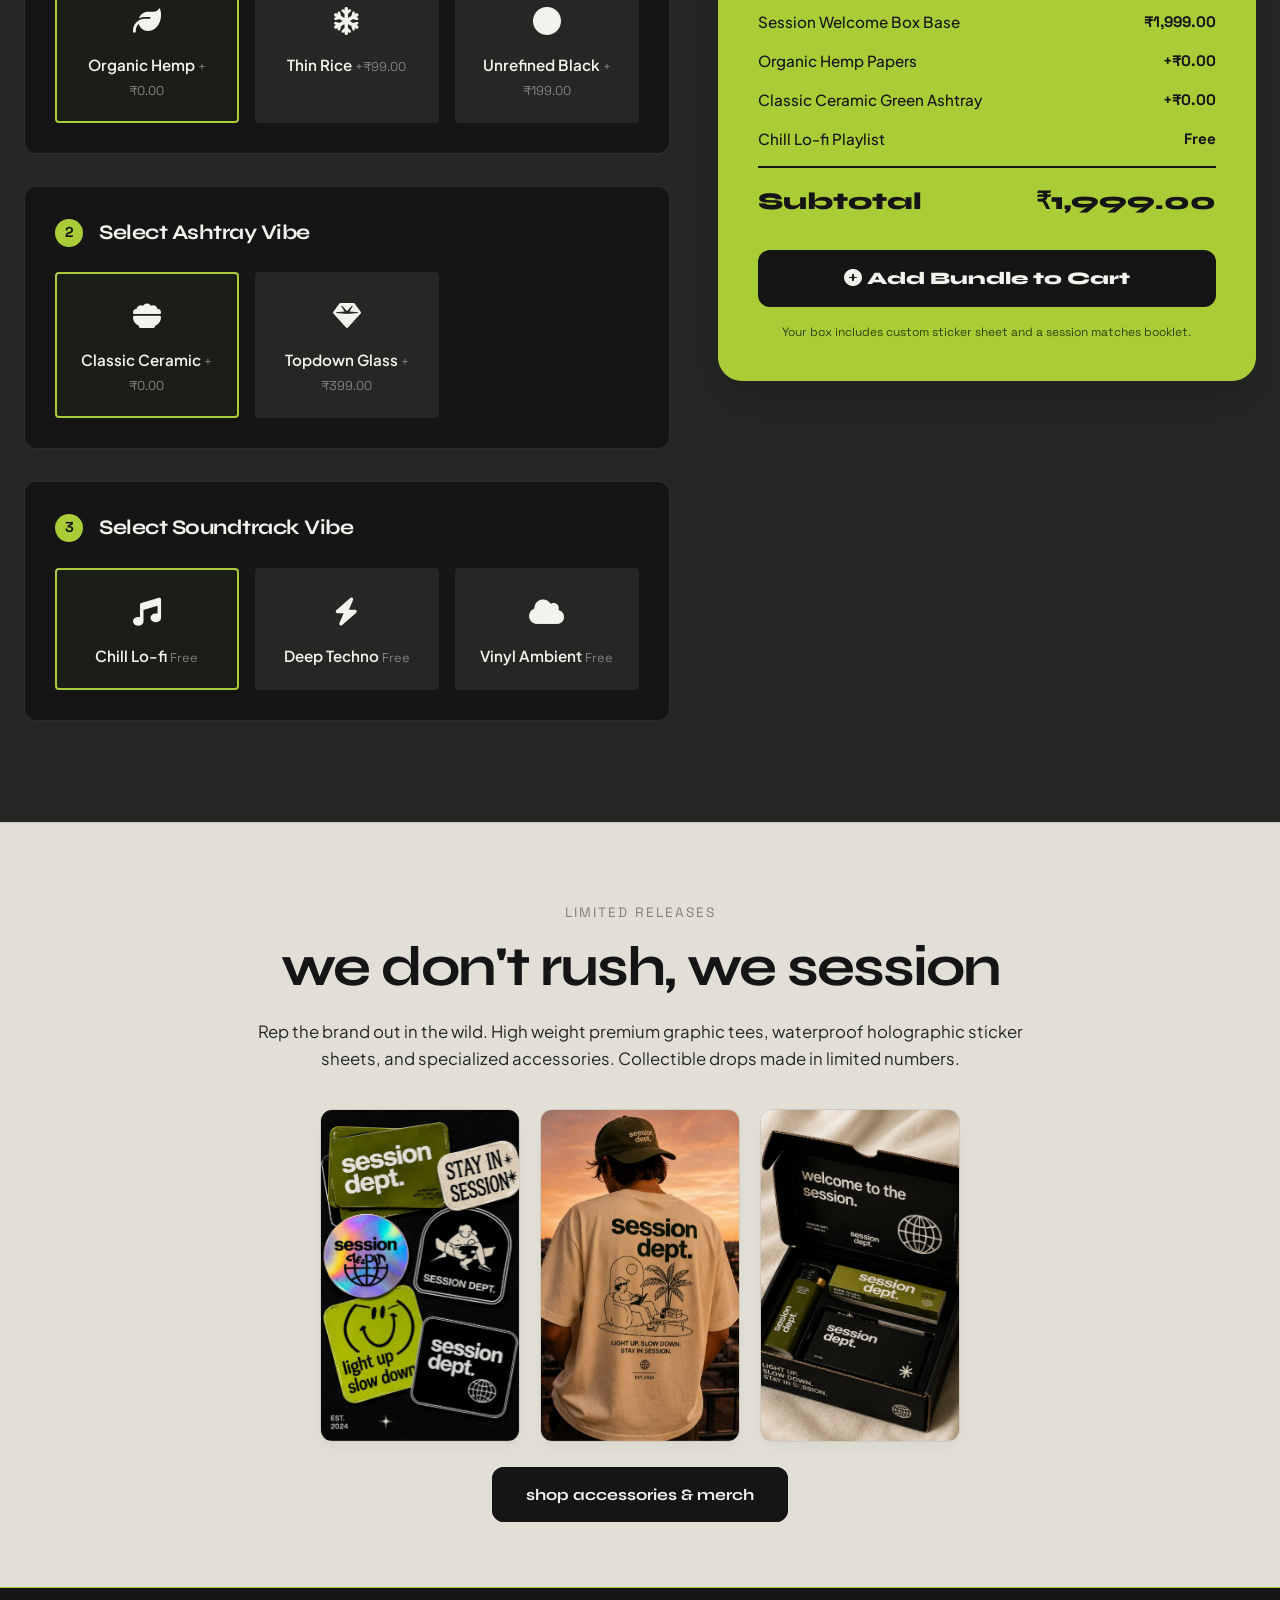
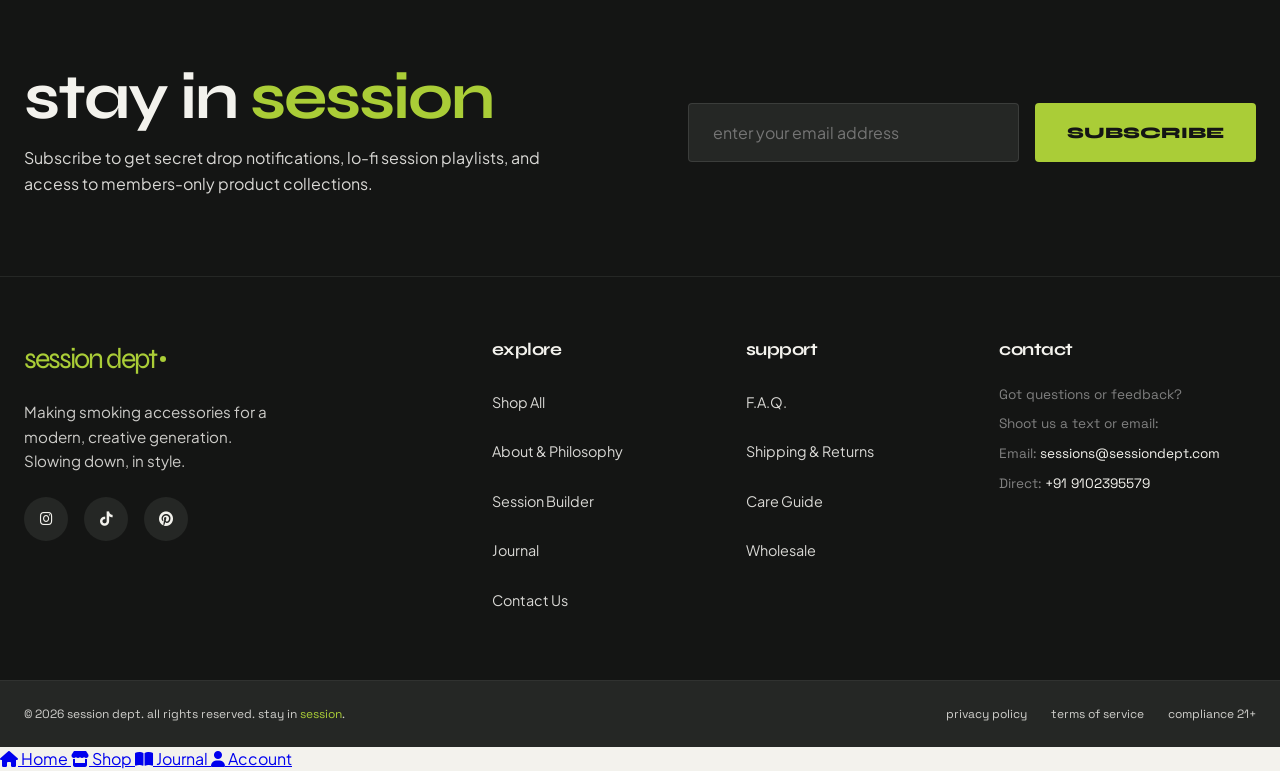
==== commit 80dd144c: "chore: add version cache busters to HTML pages to force mobile reload of CSS and JS" ====
--- a/index.html
+++ b/index.html
@@ -48,7 +48,7 @@
     <link rel="preconnect" href="https://fonts.googleapis.com">
     <link rel="preconnect" href="https://fonts.gstatic.com" crossorigin>
     <!-- Stylesheet -->
-    <link rel="stylesheet" href="styles.css">
+    <link rel="stylesheet" href="styles.css?v=20260609v2">
     
     <!-- FontAwesome for Icons -->
     <link rel="preload" href="https://cdnjs.cloudflare.com/ajax/libs/font-awesome/6.4.0/css/all.min.css" as="style" onload="this.onload=null;this.rel='stylesheet'">
@@ -1022,7 +1022,7 @@
     </div>
 
     <!-- Script Logic -->
-    <script src="app.js" defer></script>
+    <script src="app.js?v=20260609v2" defer></script>
     <!-- Mobile Bottom Navigation Bar -->
     <div class="mobile-bottom-nav">
         <a href="index.html" class="mobile-nav-item active">
--- a/styles.css
+++ b/styles.css
@@ -2846,7 +2846,7 @@
 }
 
 /* 2. Responsive Styling overrides for Viewports below 768px */
-@media (max-width: 1023px) {
+@media (max-width: 767px) {
     html, body {
         overflow-x: hidden;
         width: 100%;
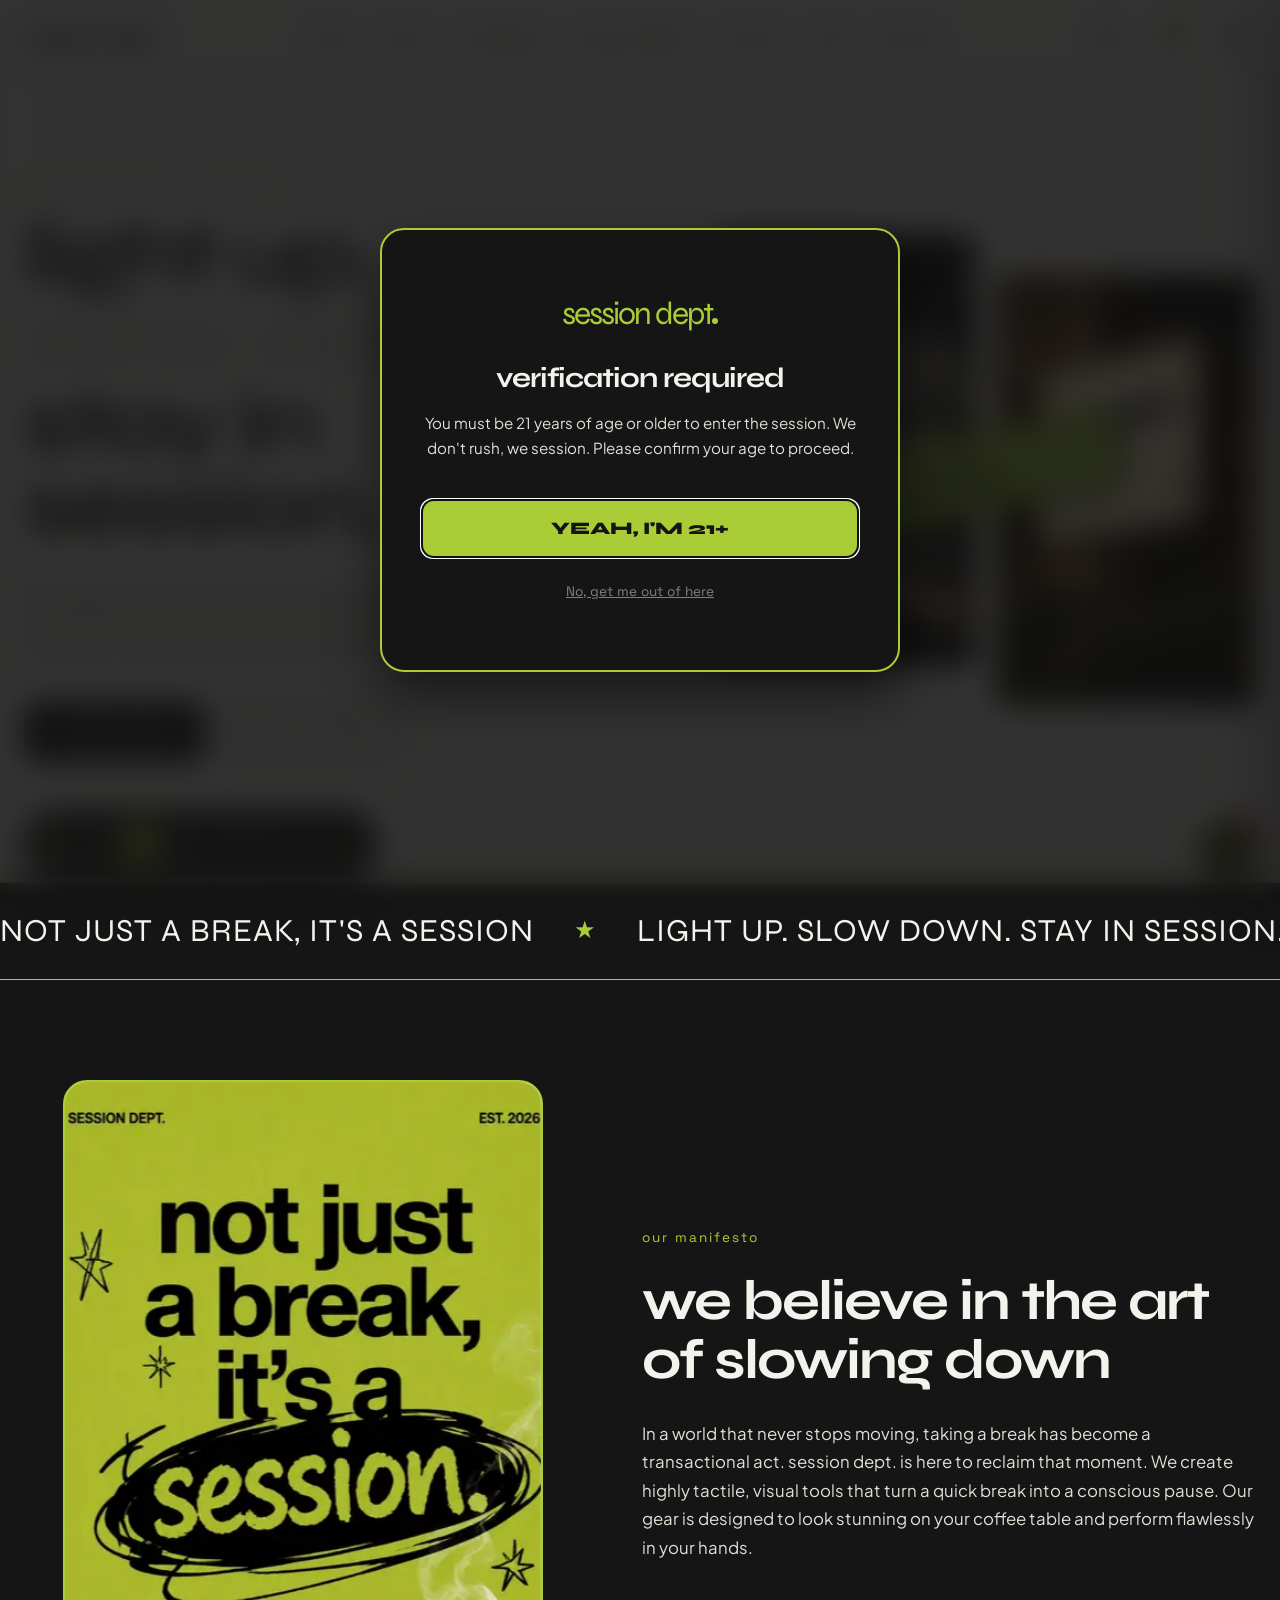
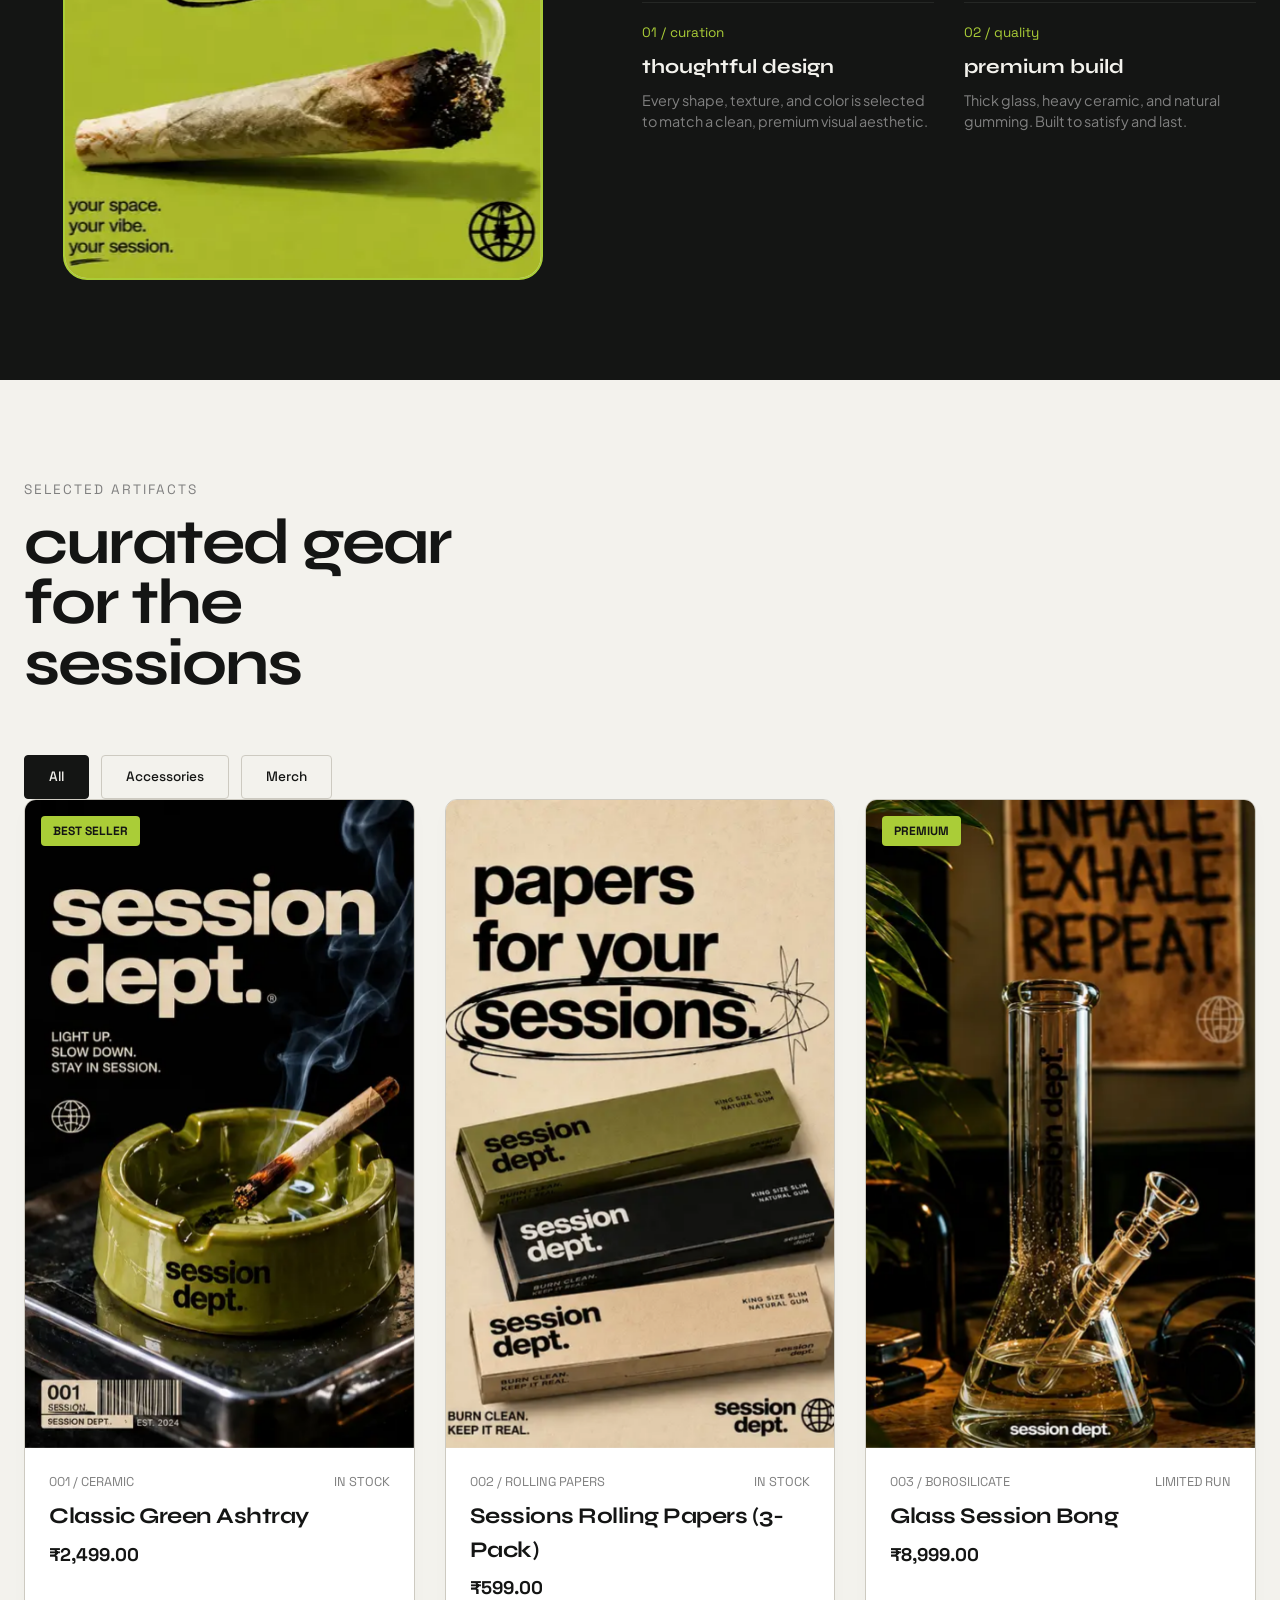
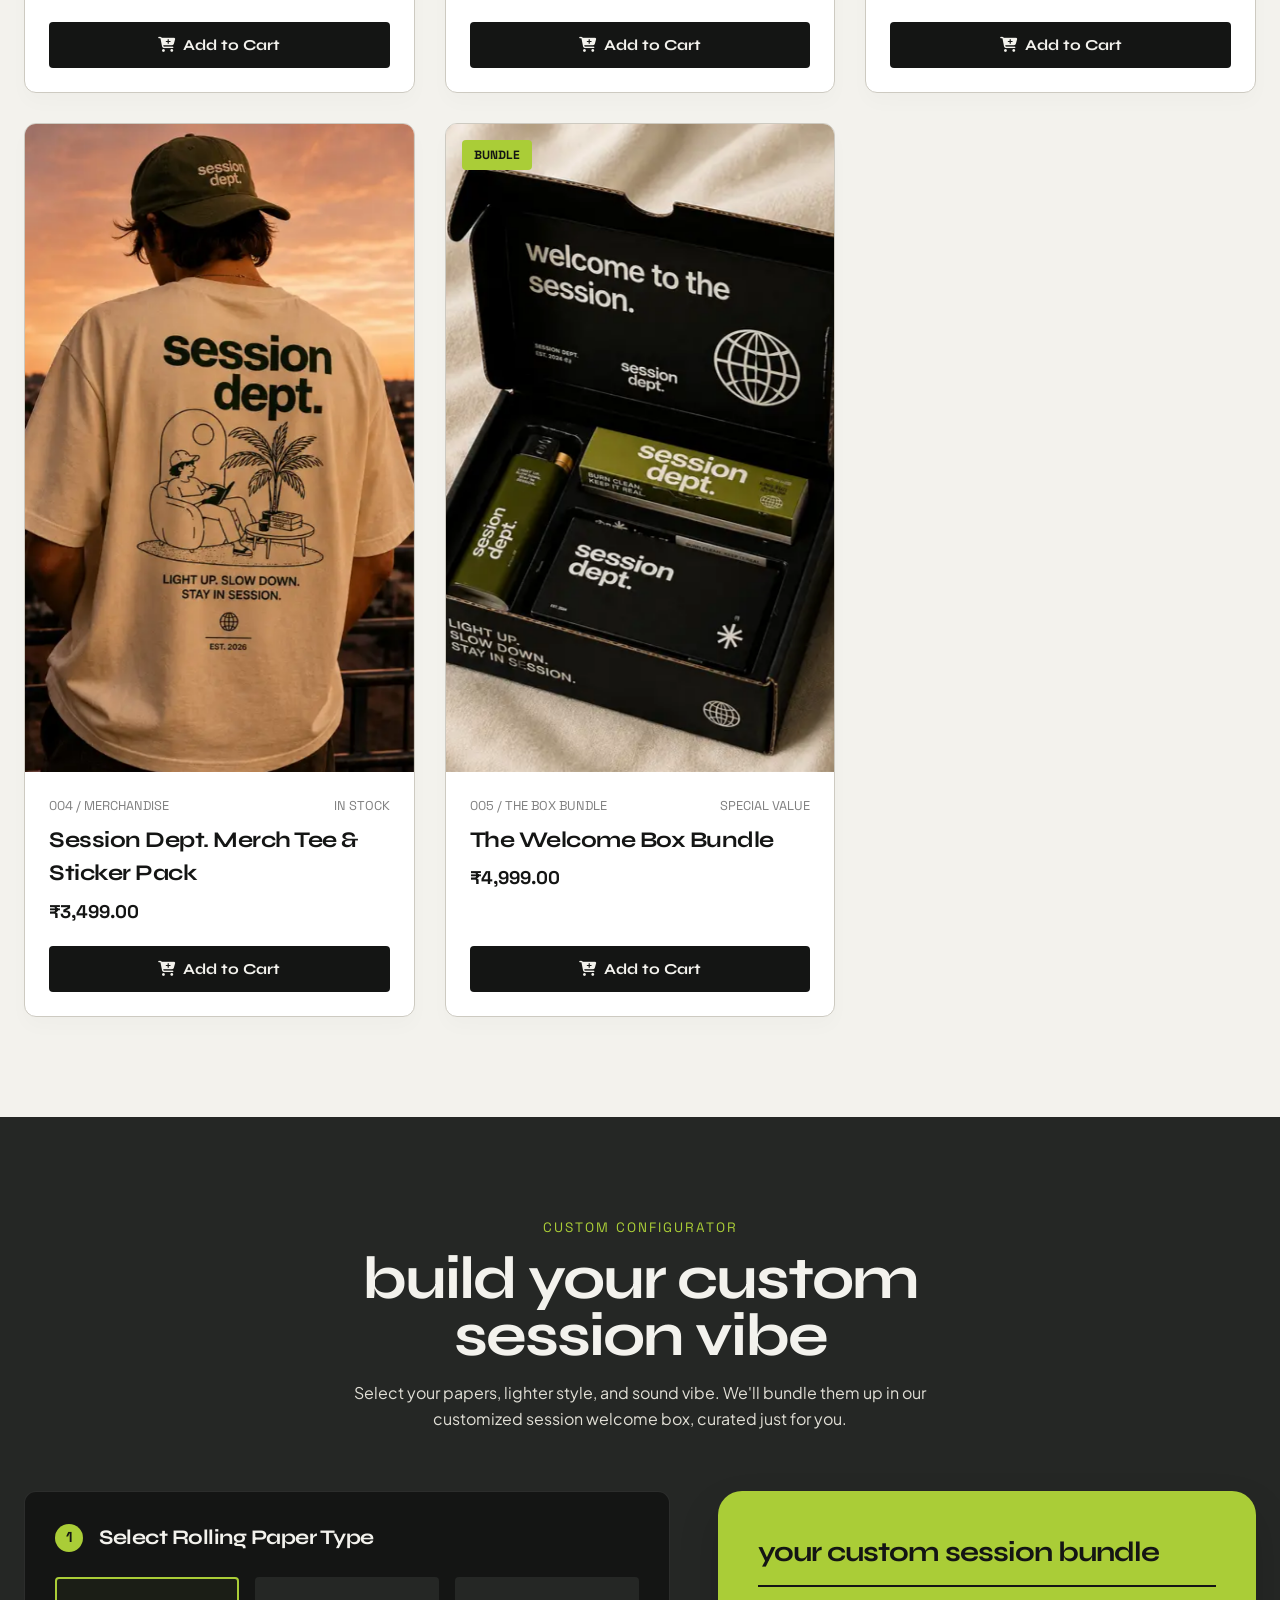
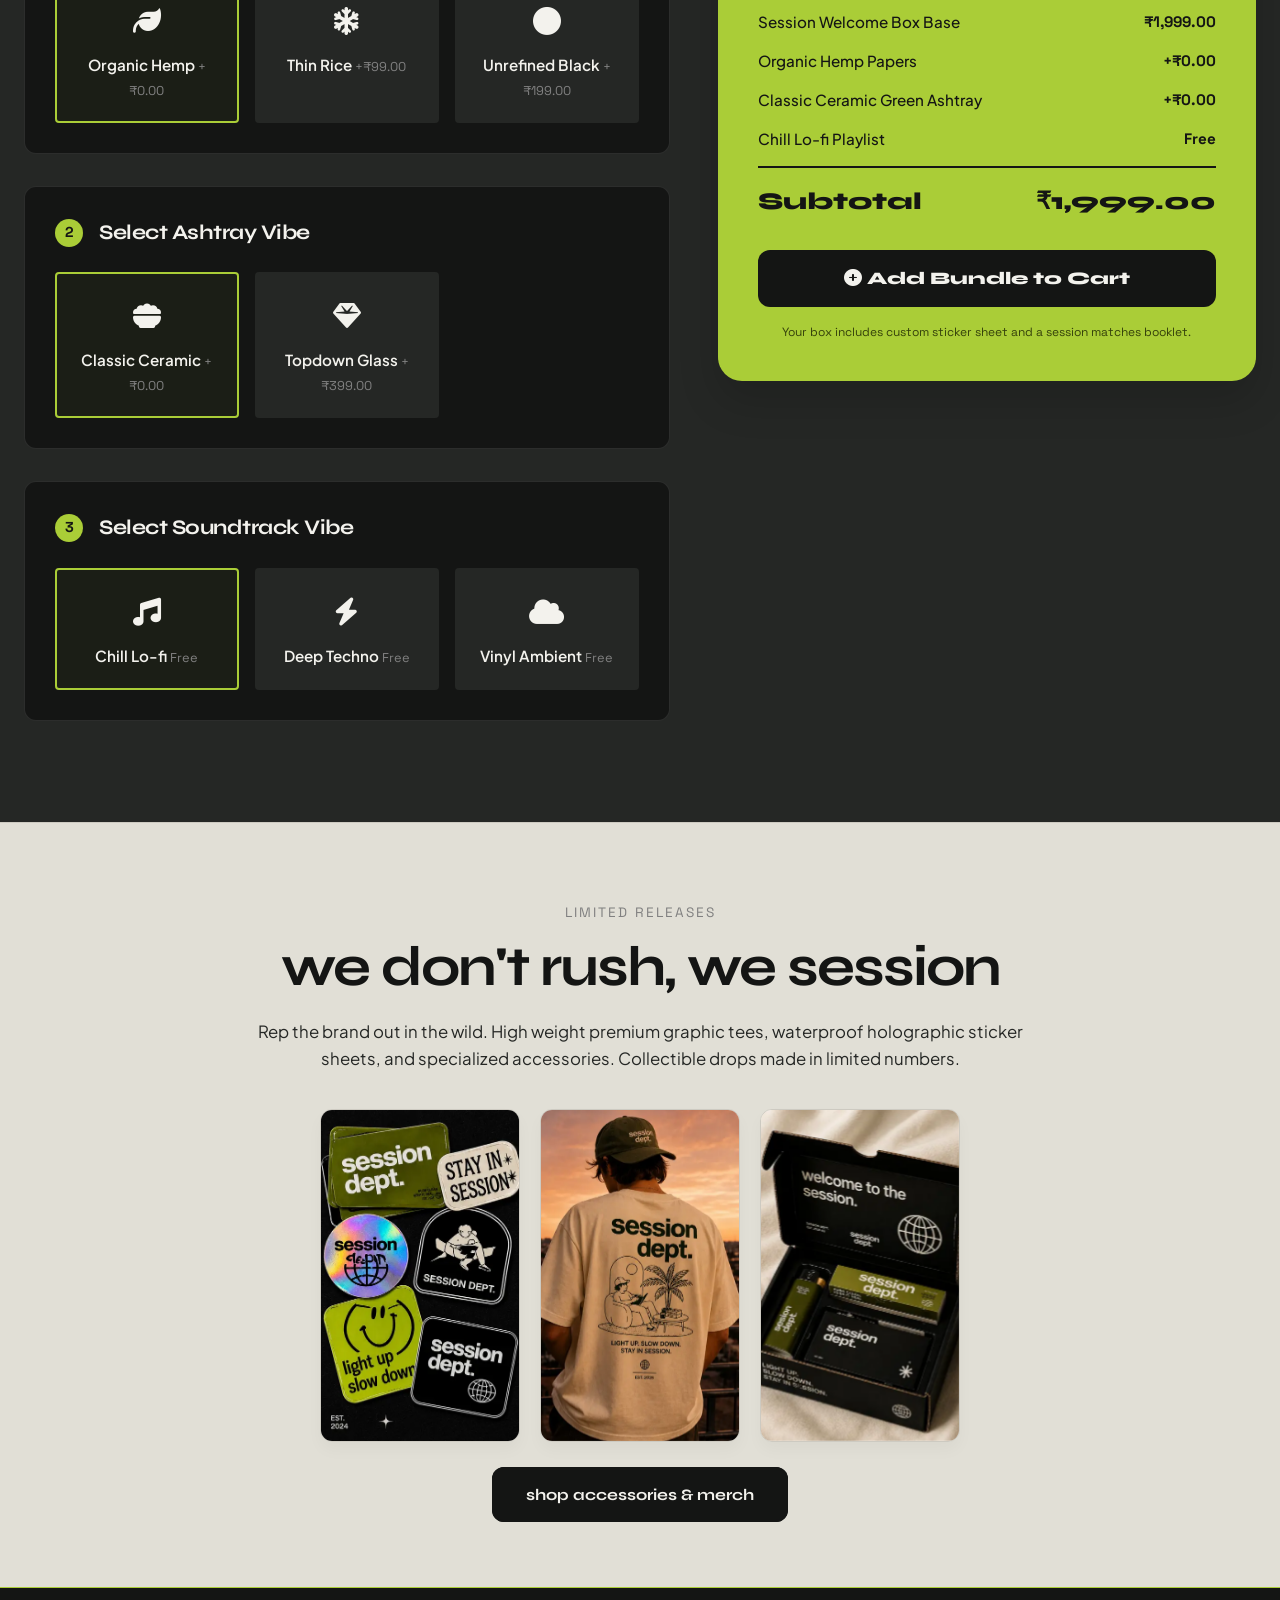
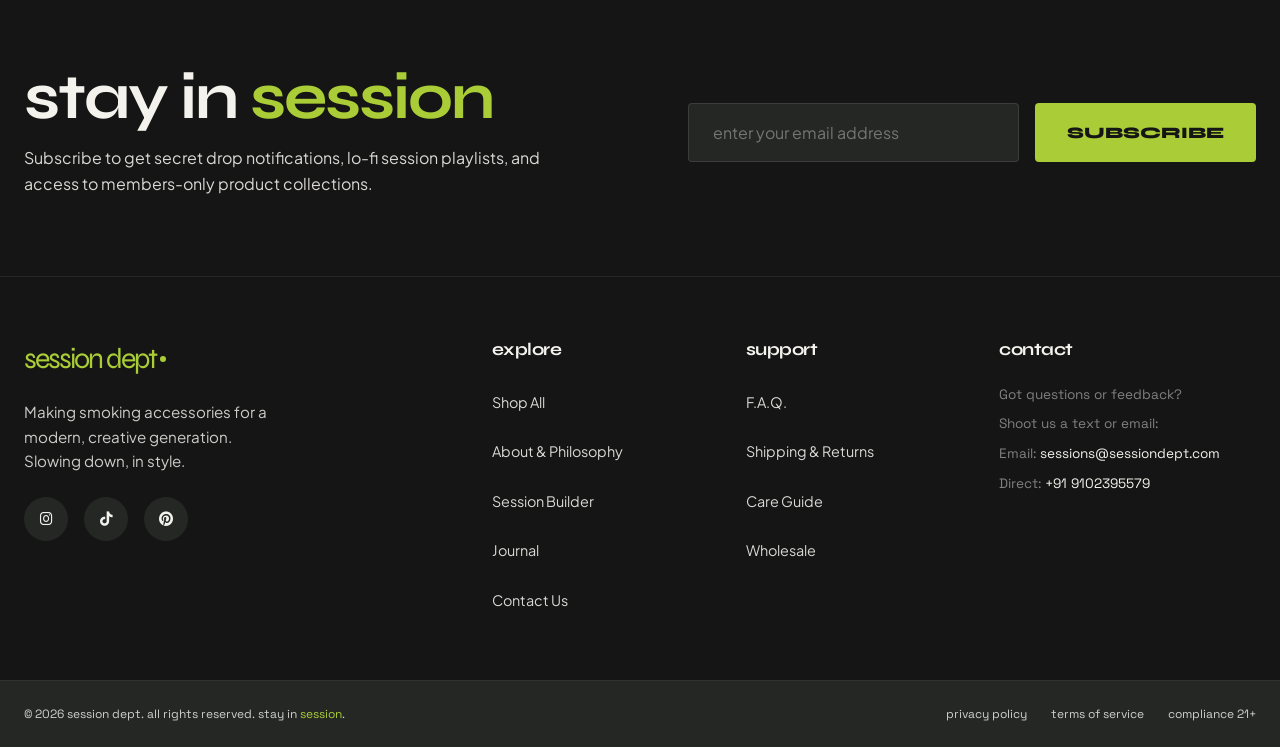
==== commit f569d76d: "fix: resolve mobile-only display override cascade conflict and bump cache buster to v3" ====
--- a/index.html
+++ b/index.html
@@ -48,7 +48,7 @@
     <link rel="preconnect" href="https://fonts.googleapis.com">
     <link rel="preconnect" href="https://fonts.gstatic.com" crossorigin>
     <!-- Stylesheet -->
-    <link rel="stylesheet" href="styles.css?v=20260609v2">
+    <link rel="stylesheet" href="styles.css?v=20260609v3">
     
     <!-- FontAwesome for Icons -->
     <link rel="preload" href="https://cdnjs.cloudflare.com/ajax/libs/font-awesome/6.4.0/css/all.min.css" as="style" onload="this.onload=null;this.rel='stylesheet'">
@@ -1022,7 +1022,7 @@
     </div>
 
     <!-- Script Logic -->
-    <script src="app.js?v=20260609v2" defer></script>
+    <script src="app.js?v=20260609v3" defer></script>
     <!-- Mobile Bottom Navigation Bar -->
     <div class="mobile-bottom-nav">
         <a href="index.html" class="mobile-nav-item active">
--- a/styles.css
+++ b/styles.css
@@ -87,6 +87,11 @@
     display: none !important;
 }
 
+/* Global desktop-hide rules for mobile elements */
+.mobile-only,
+.mobile-bottom-nav {
+    display: none !important;
+}
 
 /* Custom Cursor */
 .custom-cursor {
@@ -4600,10 +4605,7 @@
     outline-offset: 4px;
 }
 
-/* Global desktop-hide rules for mobile configurator and navigation panels */
-.mobile-only {
-    display: none !important;
-}
-
-
-
+
+
+
+
